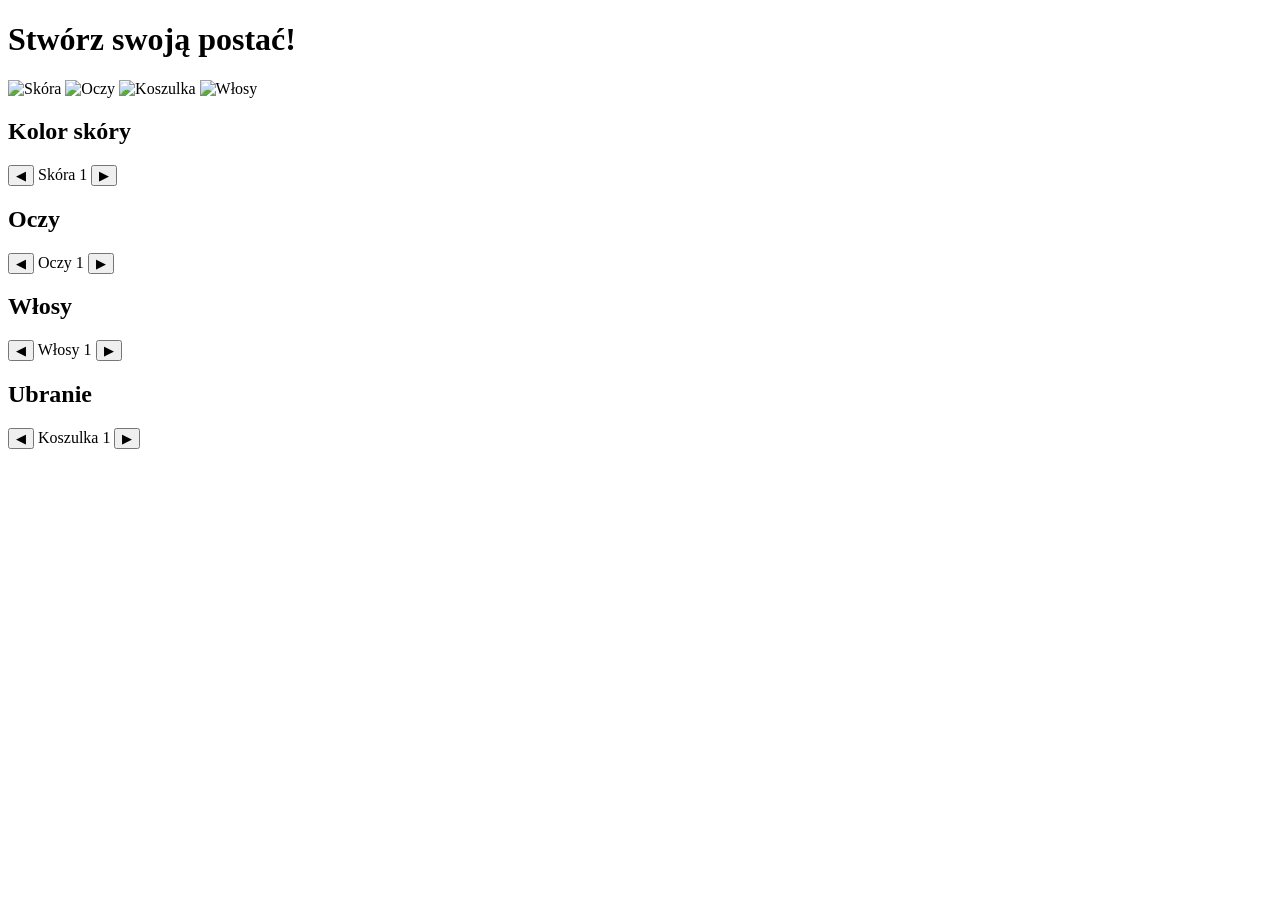
==== index.html @ 17590425 "Add initial character creator HTML structure" ====
<!DOCTYPE html>
<html lang="pl">
<head>
    <meta charset="UTF-8">
    <meta name="viewport" content="width=device-width, initial-scale=1.0">
    <title>Generator Postaci</title>
    <link rel="stylesheet" href="style.css">
</head>
<body>

    <h1>Stwórz swoją postać!</h1>

    <div class="character-creator">
        <!-- Kontener na postać, gdzie obrazki będą się nakładać -->
        <div class="character-preview">
            <img id="skin-layer" src="images/skin/skin_1.png" alt="Skóra">
            <img id="eyes-layer" src="images/eyes/eyes_1.png" alt="Oczy">
            <img id="shirt-layer" src="images/shirt/shirt_1.png" alt="Koszulka">
            <img id="hair-layer" src="images/hair/hair_1.png" alt="Włosy">
            <!-- Tutaj możesz dodać więcej warstw, np. blizny, piegi, okulary -->
        </div>

        <!-- Panel sterowania -->
        <div class="controls">
            <!-- Kategoria: Skóra -->
            <div class="control-category">
                <h2>Kolor skóry</h2>
                <button onclick="changePart('skin', -1)">◀</button>
                <span id="skin-name">Skóra 1</span>
                <button onclick="changePart('skin', 1)">▶</button>
            </div>

            <!-- Kategoria: Oczy -->
            <div class="control-category">
                <h2>Oczy</h2>
                <button onclick="changePart('eyes', -1)">◀</button>
                <span id="eyes-name">Oczy 1</span>
                <button onclick="changePart('eyes', 1)">▶</button>
            </div>

            <!-- Kategoria: Włosy -->
            <div class="control-category">
                <h2>Włosy</h2>
                <button onclick="changePart('hair', -1)">◀</button>
                <span id="hair-name">Włosy 1</span>
                <button onclick="changePart('hair', 1)">▶</button>
            </div>

            <!-- Kategoria: Ubranie -->
            <div class="control-category">
                <h2>Ubranie</h2>
                <button onclick="changePart('shirt', -1)">◀</button>
                <span id="shirt-name">Koszulka 1</span>
                <button onclick="changePart('shirt', 1)">▶</button>
            </div>
        </div>
    </div>

    <script src="script.js"></script>
</body>
</html>
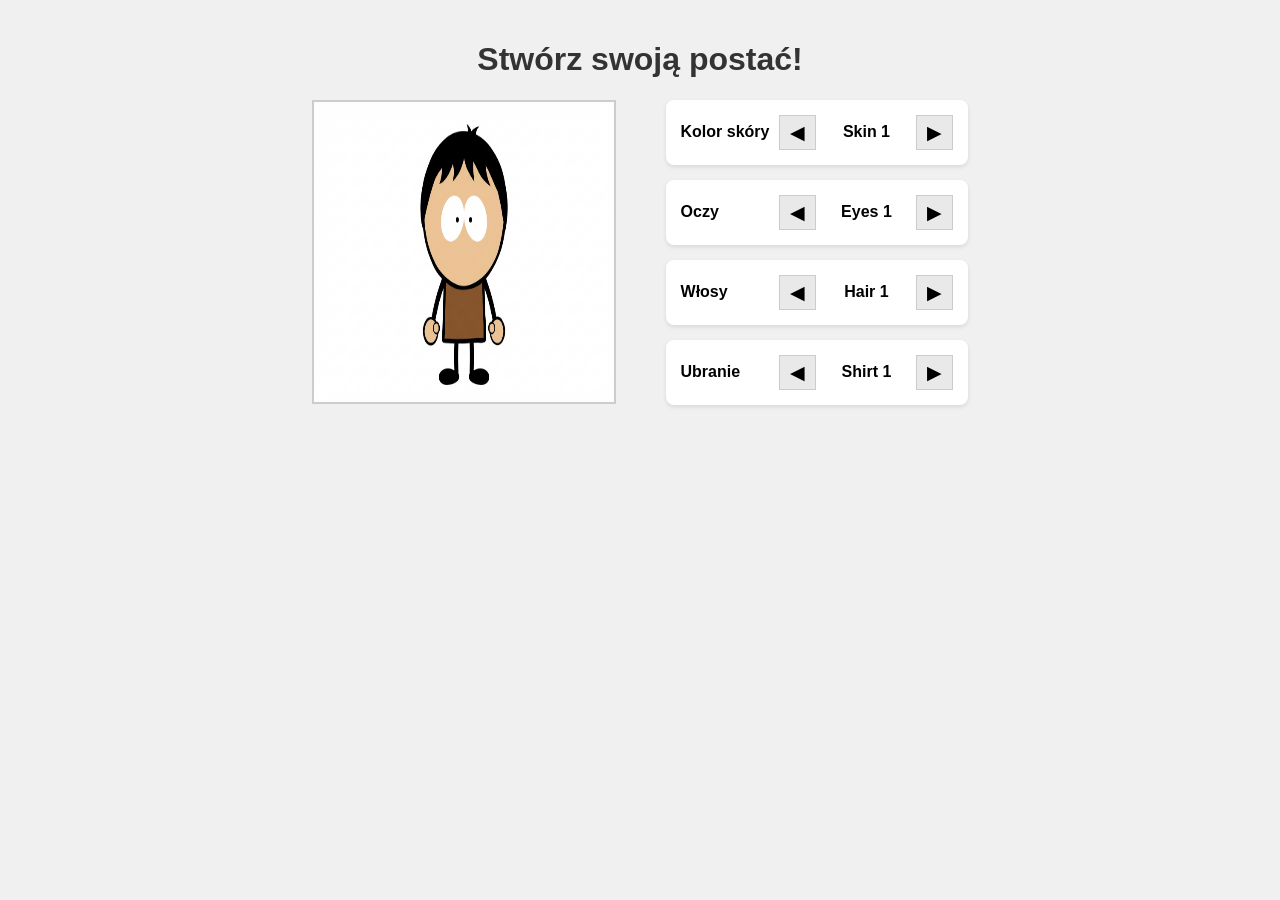
==== commit ac7bee93: "Update character preview images in index.html" ====
--- a/index.html
+++ b/index.html
@@ -12,13 +12,13 @@
 
     <div class="character-creator">
         <!-- Kontener na postać, gdzie obrazki będą się nakładać -->
-        <div class="character-preview">
-            <img id="skin-layer" src="images/skin/skin_1.png" alt="Skóra">
-            <img id="eyes-layer" src="images/eyes/eyes_1.png" alt="Oczy">
-            <img id="shirt-layer" src="images/shirt/shirt_1.png" alt="Koszulka">
-            <img id="hair-layer" src="images/hair/hair_1.png" alt="Włosy">
-            <!-- Tutaj możesz dodać więcej warstw, np. blizny, piegi, okulary -->
-        </div>
+      <!-- Kontener na postać, gdzie obrazki będą się nakładać -->
+<div class="character-preview">
+    <img id="skin-layer" src="images/skin1.png" alt="Skóra">
+    <img id="eyes-layer" src="images/eyes1.png" alt="Oczy">
+    <img id="shirt-layer" src="images/shirt1.png" alt="Koszulka">
+    <img id="hair-layer" src="images/hair1.png" alt="Włosy">
+</div>
 
         <!-- Panel sterowania -->
         <div class="controls">
--- a/style.css
+++ b/style.css
@@ -0,0 +1,83 @@
+body {
+    font-family: sans-serif;
+    background-color: #f0f0f0;
+    display: flex;
+    flex-direction: column;
+    align-items: center;
+    justify-content: center;
+    margin: 0;
+    padding: 20px;
+}
+
+h1 {
+    color: #333;
+}
+
+.character-creator {
+    display: flex;
+    gap: 50px;
+    align-items: flex-start;
+}
+
+/* KLUCZOWY ELEMENT: Kontener na postać */
+.character-preview {
+    width: 300px; /* Ustaw szerokość taką samą jak Twoje obrazki */
+    height: 300px; /* Ustaw wysokość taką samą jak Twoje obrazki */
+    position: relative; /* To pozwala na pozycjonowanie obrazków wewnątrz */
+    border: 2px solid #ccc;
+    background-color: #fff;
+}
+
+/* KLUCZOWY ELEMENT: Wszystkie warstwy postaci */
+.character-preview img {
+    position: absolute; /* Nakłada obrazki na siebie */
+    top: 0;
+    left: 0;
+    width: 100%;
+    height: 100%;
+    /* Kolejność nakładania się warstw (wyższa liczba = wyżej) */
+    /* Dostosuj to do swoich potrzeb! */
+}
+#skin-layer { z-index: 1; }
+#eyes-layer { z-index: 2; }
+#shirt-layer { z-index: 3; }
+#hair-layer { z-index: 4; }
+/* np. okulary miałyby z-index: 5; */
+
+
+.controls {
+    display: flex;
+    flex-direction: column;
+    gap: 15px;
+}
+
+.control-category {
+    background-color: #fff;
+    padding: 15px;
+    border-radius: 8px;
+    box-shadow: 0 2px 4px rgba(0,0,0,0.1);
+    display: flex;
+    align-items: center;
+    gap: 10px;
+    min-width: 250px;
+}
+
+.control-category h2 {
+    margin: 0;
+    font-size: 1em;
+    flex-grow: 1; /* Rozpycha nazwę, aby przyciski były na końcu */
+}
+
+.control-category button {
+    font-size: 1.2em;
+    padding: 5px 10px;
+    cursor: pointer;
+    border: 1px solid #ccc;
+    background-color: #e9e9e9;
+}
+
+.control-category span {
+    font-weight: bold;
+    min-width: 80px; /* Zapewnia stałą szerokość, by layout nie "skakał" */
+    text-align: center;
+}
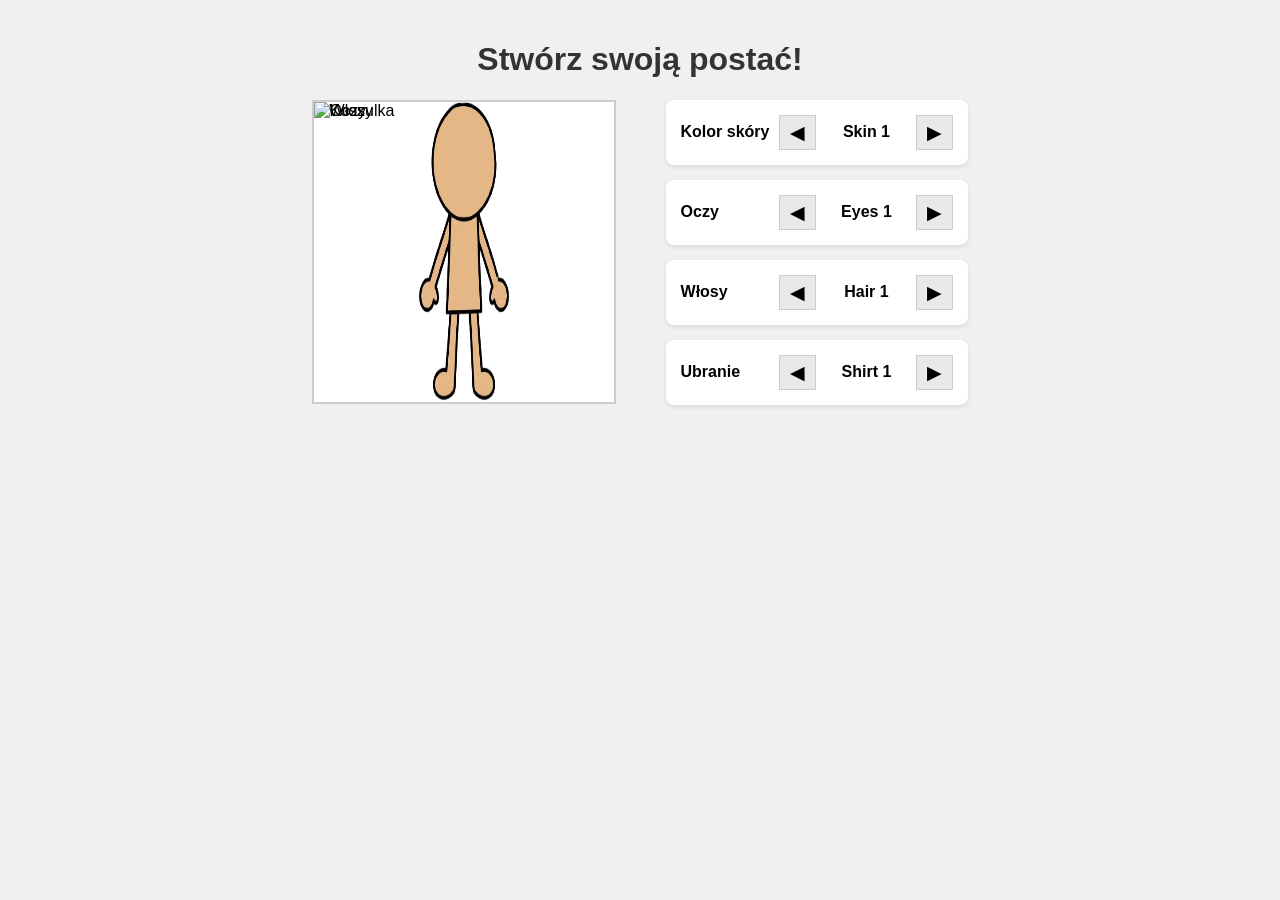
==== commit e50db259: "Update index.html" ====
--- a/index.html
+++ b/index.html
@@ -14,7 +14,7 @@
         <!-- Kontener na postać, gdzie obrazki będą się nakładać -->
       <!-- Kontener na postać, gdzie obrazki będą się nakładać -->
 <div class="character-preview">
-    <img id="skin-layer" src="images/skin1.png" alt="Skóra">
+    <img id="skin-layer" src="images/skin/skin1.png" alt="Skóra">
     <img id="eyes-layer" src="images/eyes1.png" alt="Oczy">
     <img id="shirt-layer" src="images/shirt1.png" alt="Koszulka">
     <img id="hair-layer" src="images/hair1.png" alt="Włosy">
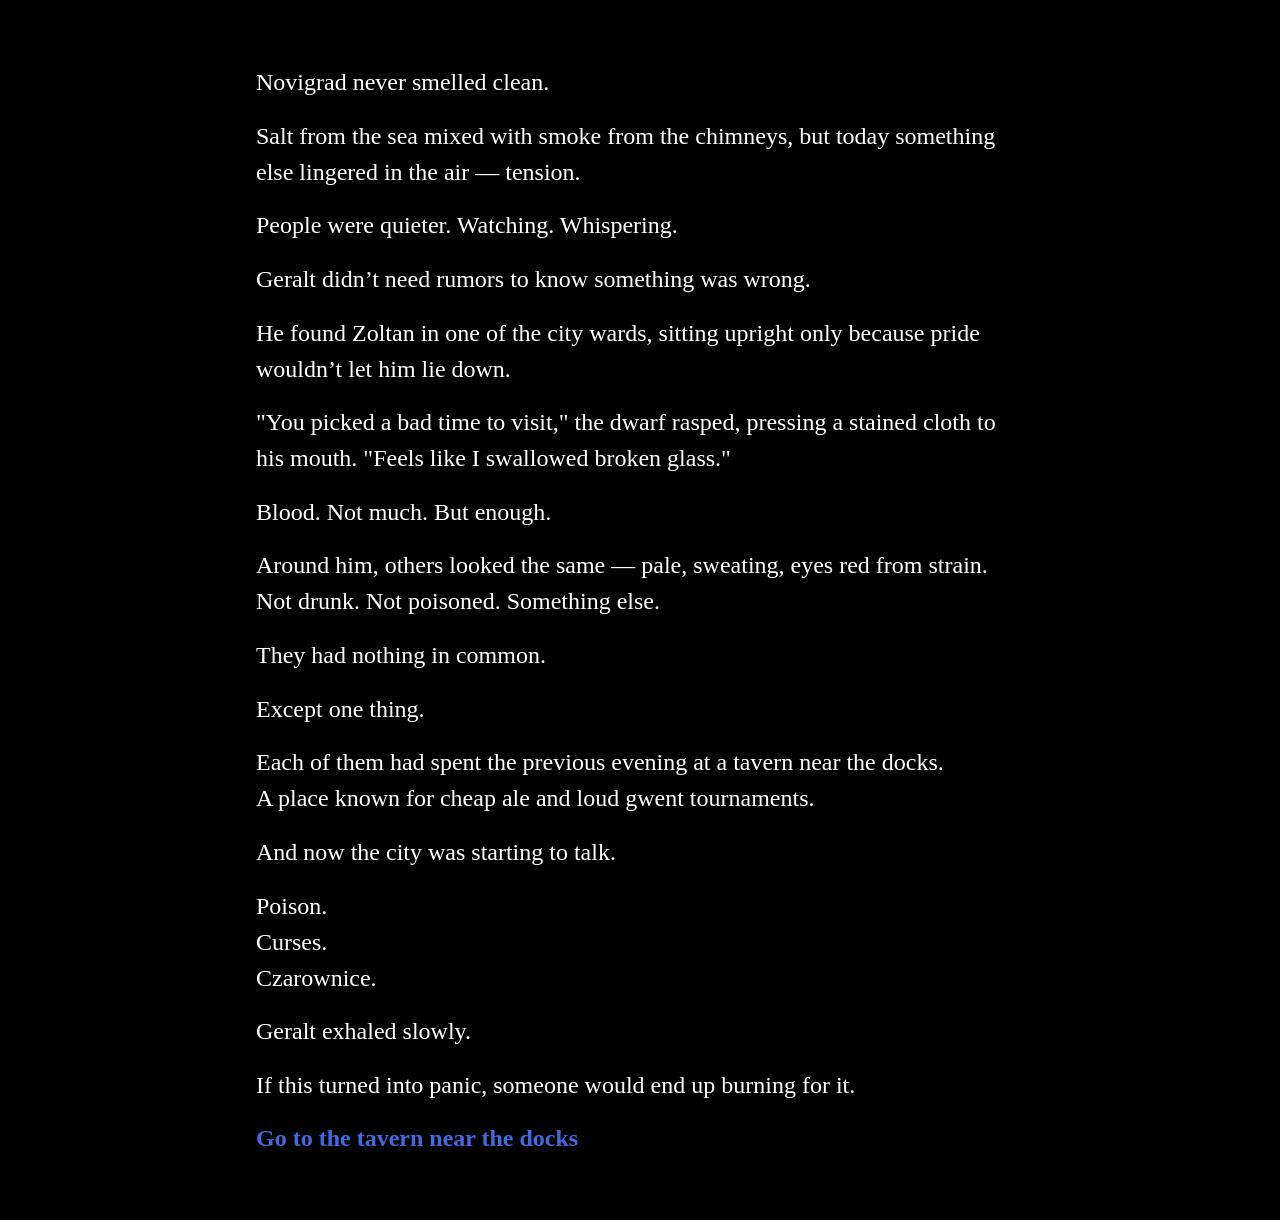
==== commit 250539cd: "Add files via upload" ====
--- a/index.html
+++ b/index.html
@@ -1,61 +1,524 @@
 <!DOCTYPE html>
-<html lang="pl">
+<html>
 <head>
-    <meta charset="UTF-8">
-    <meta name="viewport" content="width=device-width, initial-scale=1.0">
-    <title>Generator Postaci</title>
-    <link rel="stylesheet" href="style.css">
+<meta charset="utf-8">
+<meta content="width=device-width, initial-scale=1" name="viewport">
+<title>Untitled Story</title>
+<style title="Twine CSS">@keyframes appear{0%{opacity:0}to{opacity:1}}@keyframes fade-in-out{0%,to{opacity:0}50%{opacity:1}}@keyframes rumble{25%{top:-0.1em}75%{top:.1em}0%,to{top:0px}}@keyframes shudder{25%{left:.1em}75%{left:-0.1em}0%,to{left:0px}}@keyframes buoy{25%{top:.25em}75%{top:-0.25em}0%,to{top:0px}}@keyframes sway{25%{left:.25em}75%{left:-0.25em}0%,to{left:0px}}@keyframes pulse{0%{transform:scale(0, 0)}20%{transform:scale(1.2, 1.2)}40%{transform:scale(0.9, 0.9)}60%{transform:scale(1.05, 1.05)}80%{transform:scale(0.925, 0.925)}to{transform:scale(1, 1)}}@keyframes zoom-in{0%{transform:scale(0, 0)}to{transform:scale(1, 1)}}@keyframes shudder-in{0%,to{transform:translateX(0em)}5%,25%,45%{transform:translateX(-1em)}15%,35%,55%{transform:translateX(1em)}65%{transform:translateX(-0.6em)}75%{transform:translateX(0.6em)}85%{transform:translateX(-0.2em)}95%{transform:translateX(0.2em)}}@keyframes rumble-in{0%,to{transform:translateY(0em)}5%,25%,45%{transform:translateY(-1em)}15%,35%,55%{transform:translateY(1em)}65%{transform:translateY(-0.6em)}75%{transform:translateY(0.6em)}85%{transform:translateY(-0.2em)}95%{transform:translateY(0.2em)}}@keyframes fidget{0%,8.1%,82.1%,31.1%,38.1%,44.1%,40.1%,47.1%,74.1%,16.1%,27.1%,72.1%,24.1%,95.1%,6.1%,36.1%,20.1%,4.1%,91.1%,14.1%,87.1%,to{left:0px;top:0px}8%,82%,31%,38%,44%{left:-1px}40%,47%,74%,16%,27%{left:1px}72%,24%,95%,6%,36%{top:-1px}20%,4%,91%,14%,87%{top:1px}}@keyframes slide-right{0%{transform:translateX(-100vw)}}@keyframes slide-left{0%{transform:translateX(100vw)}}@keyframes slide-up{0%{transform:translateY(100vh)}}@keyframes slide-down{0%{transform:translateY(-100vh)}}@keyframes fade-right{0%{opacity:0;transform:translateX(-1em)}to{opacity:1}}@keyframes fade-left{0%{opacity:0;transform:translateX(1em)}to{opacity:1}}@keyframes fade-up{0%{opacity:0;transform:translateY(1em)}to{opacity:1}}@keyframes fade-down{0%{opacity:0;transform:translateY(-1em)}to{opacity:1}}@keyframes flicker{0%,29%,31%,63%,65%,77%,79%,86%,88%,91%,93%{opacity:0}30%{opacity:.2}64%{opacity:.4}78%{opacity:.6}87%{opacity:.8}92%,to{opacity:1}}@keyframes blur{0%{filter:blur(2rem);opacity:0}25%{opacity:1}to{filter:blur(0rem);opacity:1}}.dom-debug-mode tw-story,.dom-debug-mode tw-passage,.dom-debug-mode tw-sidebar,.dom-debug-mode tw-include,.dom-debug-mode tw-hook,.dom-debug-mode tw-expression,.dom-debug-mode tw-link,.dom-debug-mode tw-dialog,.dom-debug-mode tw-columns,.dom-debug-mode tw-column,.dom-debug-mode tw-align{outline:1px solid #f5a3da;min-height:32px;display:block !important}.dom-debug-mode tw-story::before,.dom-debug-mode tw-passage::before,.dom-debug-mode tw-sidebar::before,.dom-debug-mode tw-include::before,.dom-debug-mode tw-hook::before,.dom-debug-mode tw-expression::before,.dom-debug-mode tw-link::before,.dom-debug-mode tw-dialog::before,.dom-debug-mode tw-columns::before,.dom-debug-mode tw-column::before,.dom-debug-mode tw-align::before{position:absolute;top:0;left:0;height:16px;background-color:#f5a3da;color:#000;font-size:16px;font-weight:normal;font-style:normal;font-family:monospace;display:inline-block;line-height:100%;white-space:pre;z-index:999997}.dom-debug-mode tw-story:hover,.dom-debug-mode tw-passage:hover,.dom-debug-mode tw-sidebar:hover,.dom-debug-mode tw-include:hover,.dom-debug-mode tw-hook:hover,.dom-debug-mode tw-expression:hover,.dom-debug-mode tw-link:hover,.dom-debug-mode tw-dialog:hover,.dom-debug-mode tw-columns:hover,.dom-debug-mode tw-column:hover,.dom-debug-mode tw-align:hover{outline:1px solid #fc9}.dom-debug-mode tw-story:hover::before,.dom-debug-mode tw-passage:hover::before,.dom-debug-mode tw-sidebar:hover::before,.dom-debug-mode tw-include:hover::before,.dom-debug-mode tw-hook:hover::before,.dom-debug-mode tw-expression:hover::before,.dom-debug-mode tw-link:hover::before,.dom-debug-mode tw-dialog:hover::before,.dom-debug-mode tw-columns:hover::before,.dom-debug-mode tw-column:hover::before,.dom-debug-mode tw-align:hover::before{background-color:#fc9;transition:background-color 1s}.dom-debug-mode tw-passage,.dom-debug-mode tw-include,.dom-debug-mode tw-hook,.dom-debug-mode tw-expression,.dom-debug-mode tw-link,.dom-debug-mode tw-dialog,.dom-debug-mode tw-columns,.dom-debug-mode tw-column,.dom-debug-mode tw-align{padding:1em;margin:0}.dom-debug-mode tw-story::before{content:'<tw-story tags="' attr(tags) '">'}.dom-debug-mode tw-passage::before{top:-16px;content:'<tw-passage tags="' attr(tags) '">'}.dom-debug-mode tw-sidebar::before{top:-16px;content:"<tw-sidebar>"}.dom-debug-mode tw-hook::before{content:'<tw-hook name="' attr(name) '">'}.dom-debug-mode tw-expression::before{content:'<tw-expression name="' attr(name) '">'}.dom-debug-mode tw-link::before{content:'<tw-link name="' attr(name) '">'}.dom-debug-mode tw-dialog::before{content:"<tw-dialog>"}.dom-debug-mode tw-columns::before{content:"<tw-columns>"}.dom-debug-mode tw-column::before{content:"<tw-column>"}.dom-debug-mode tw-align::before{content:"<tw-align>"}.dom-debug-mode tw-include::before{content:'<tw-include type="' attr(type) '" name="' attr(name) '">'}tw-open-button[goto]{display:none}.debug-mode tw-open-button[replay],.debug-mode tw-open-button[goto]{display:inline}.debug-mode tw-expression{display:inline-block !important}.debug-mode tw-expression[type=variable]::after{font-size:.8rem;padding-left:.2rem;padding-right:.2rem;vertical-align:top;content:"$" attr(name)}.debug-mode tw-expression[type=tempVariable]::after{font-size:.8rem;padding-left:.2rem;padding-right:.2rem;vertical-align:top;content:"_" attr(name)}.debug-mode tw-expression[return=boolean]{background-color:rgba(179,179,179,.2)}.debug-mode tw-expression[return=array]{background-color:rgba(255,102,102,.2)}.debug-mode tw-expression[return=dataset]{background-color:rgba(255,128,0,.2)}.debug-mode tw-expression[return=number]{background-color:rgba(255,179,102,.2)}.debug-mode tw-expression[return=datamap]{background-color:rgba(255,255,102,.2)}.debug-mode tw-expression[return=changer]{background-color:rgba(179,255,102,.2)}.debug-mode tw-expression[return=lambda]{background-color:rgba(102,255,102,.2)}.debug-mode tw-expression[return=hookname]{background-color:rgba(102,255,204,.2)}.debug-mode tw-expression[return=string]{background-color:rgba(102,255,255,.2)}.debug-mode tw-expression[return=datatype]{background-color:rgba(102,153,255,.2)}.debug-mode tw-expression[return=gradient],.debug-mode tw-expression[return=colour]{background-color:rgba(204,102,255,.2)}.debug-mode tw-expression[return=instant],.debug-mode tw-expression[return=macro]{background-color:rgba(240,117,199,.2)}.debug-mode tw-expression[return=command]{background-color:rgba(153,153,255,.2)}.debug-mode tw-expression.false{background-color:rgba(255,0,0,.2) !important}.debug-mode tw-expression[type=macro]::before{content:"(" attr(name) ":)";padding:0 .5rem;font-size:1rem;vertical-align:middle;line-height:normal;background-color:inherit;border:1px solid rgba(255,255,255,.5)}.debug-mode tw-expression[title]:not([title=""]){cursor:help}.debug-mode tw-hook{background-color:rgba(0,85,255,.1) !important}.debug-mode tw-hook::before{font-size:.8rem;padding-left:.2rem;padding-right:.2rem;vertical-align:top;content:"["}.debug-mode tw-hook::after{font-size:.8rem;padding-left:.2rem;padding-right:.2rem;vertical-align:top;content:"]"}.debug-mode tw-hook[name]::after{font-size:.8rem;padding-left:.2rem;padding-right:.2rem;vertical-align:top;content:"]<" attr(name) "|"}.debug-mode tw-pseudo-hook{background-color:rgba(255,170,0,.1) !important}.debug-mode tw-collapsed::before{font-size:.8rem;padding-left:.2rem;padding-right:.2rem;vertical-align:top;content:"{"}.debug-mode tw-collapsed::after{font-size:.8rem;padding-left:.2rem;padding-right:.2rem;vertical-align:top;content:"}"}.debug-mode tw-verbatim::before,.debug-mode tw-verbatim::after{font-size:.8rem;padding-left:.2rem;padding-right:.2rem;vertical-align:top;content:"`"}.debug-mode tw-align[style*="text-align: center"]{background:linear-gradient(to right, hsla(14, 100%, 87%, 0) 0%, hsla(14, 100%, 87%, 0.25) 50%, hsla(14, 100%, 87%, 0) 100%)}.debug-mode tw-align[style*="text-align: left"]{background:linear-gradient(to right, hsla(14, 100%, 87%, 0.25) 0%, hsla(14, 100%, 87%, 0) 100%)}.debug-mode tw-align[style*="text-align: right"]{background:linear-gradient(to right, hsla(14, 100%, 87%, 0) 0%, hsla(14, 100%, 87%, 0.25) 100%)}.debug-mode tw-column{background-color:rgba(189,228,255,.2)}.debug-mode tw-enchantment{animation:enchantment .5s infinite;border:1px solid}.debug-mode tw-link::after,.debug-mode tw-broken-link::after{font-size:.8rem;padding-left:.2rem;padding-right:.2rem;vertical-align:top;content:attr(passage-name)}.debug-mode tw-include{background-color:rgba(204,128,51,.1)}.debug-mode tw-include::before{font-size:.8rem;padding-left:.2rem;padding-right:.2rem;vertical-align:top;content:attr(type) ' "' attr(name) '"'}.debug-dialogs tw-backdrop:not(.eval-replay):not(.harlowe-crash){pointer-events:none;opacity:.1}tw-eval-replay tw-eval-code,tw-eval-replay tw-eval-explanation{max-height:20vh;overflow:auto;margin:10px auto}tw-eval-replay tw-eval-code{display:block;font-family:monospace;padding-bottom:1ex;border-bottom:2px solid gray}tw-eval-replay tw-eval-explanation{display:block;text-align:center}tw-eval-replay tw-eval-explanation>code{white-space:pre-wrap}tw-eval-replay tw-eval-explanation>code.from-block{width:40%;display:inline-block;text-align:left;max-height:4em;overflow-wrap:anywhere;overflow-y:scroll}tw-eval-replay tw-eval-explanation>code.from-block~.to-desc{width:calc(40% - 2em);margin-left:2em;display:inline-block}tw-eval-replay tw-eval-explanation>code.from-block+span::after{content:"..."}tw-eval-replay tw-eval-explanation>code.from-inline{text-align:right}tw-eval-replay tw-eval-explanation>:nth-child(2){white-space:pre}tw-eval-replay tw-eval-explanation>.to-desc{text-align:left}tw-eval-replay tw-eval-explanation>table{width:100%;margin-top:1em}tw-eval-replay tw-eval-explanation>table td{white-space:pre-wrap !important;word-wrap:anywhere}tw-eval-replay tw-eval-reason{text-align:center;font-size:80%;font-style:italic;display:block}tw-eval-replay tw-eval-it{text-align:center;font-size:80%;display:block}tw-eval-replay tw-dialog-links{display:-ms-flexbox;display:flex;-ms-flex-pack:distribute;justify-content:space-around}@keyframes enchantment{0%,to{border-color:#ffb366}50%{border-color:#6fc}}tw-debugger{position:fixed;box-sizing:border-box;bottom:0;right:0;z-index:999999;min-width:14em;min-height:1em;padding:0em .5em .5em 1em;font-size:1.25em;font-family:sans-serif;color:#262626;background-color:#fff;border-left:solid #262626 2px;border-top:solid #262626 2px;border-top-left-radius:.5em;opacity:1}tw-debugger.fade-panel:not(:hover){opacity:.33}tw-debugger.theme-dark{color:#d9d9d9;background-color:#000}tw-debugger.theme-dark{border-color:#d9d9d9 rgba(0,0,0,0) rgba(0,0,0,0) #d9d9d9}tw-debugger select{margin-right:1em;width:12em}tw-debugger button,tw-debugger tw-link{border-radius:3px;border:solid #999 1px;margin:auto 4px;color:#262626;background-color:#fff;cursor:pointer}tw-debugger button.enabled,tw-debugger tw-link.enabled{color:#000;background-color:#d9d9d9;box-shadow:inset #999 3px 5px .5em}tw-debugger.theme-dark button,tw-debugger.theme-dark tw-link{color:#d9d9d9;background-color:#000;border-color:#666}tw-debugger.theme-dark button.enabled,tw-debugger.theme-dark tw-link.enabled{color:#e6e6e6;background-color:#424242;box-shadow:inset #666 3px 5px .5em}tw-debugger button{font-size:1em;overflow-x:hidden;text-overflow:ellipsis;white-space:pre}tw-debugger tw-link{font-size:1.25em;border-radius:16px;border-style:solid;border-width:2px;text-align:center;padding:0px 8px;display:block}tw-debugger tw-link:hover{border-color:#262626;color:#262626}tw-debugger.theme-dark tw-link:hover{border-color:#d9d9d9;color:#d9d9d9}tw-debugger tw-dialog{background-color:#fff;color:#000;font-size:1.25em}tw-debugger.theme-dark tw-dialog{background-color:#000;color:#e6e6e6}tw-debugger .panel{display:-ms-flexbox;display:flex;-ms-flex-direction:column;flex-direction:column;position:absolute;bottom:100%;left:-2px;right:0;padding:1em;overflow-y:scroll;overflow-x:hidden;border:inherit;box-sizing:content-box;background-color:#fff;border-bottom:solid #999 2px;border-top-left-radius:.5em;border-bottom-left-radius:.5em;font-size:.8em}tw-debugger .panel:empty,tw-debugger .panel[hidden]{display:none}tw-debugger.theme-dark .panel{background-color:#000;border-bottom-color:#666}tw-debugger .panel-source .panel-row-buttons{width:2rem}tw-debugger .panel-source .source-tags{width:20%;font-style:italic}tw-debugger .panel-row-source td{font-family:monospace;font-size:1rem;white-space:pre-wrap;overflow-wrap:anywhere;max-height:8rem;padding:1rem}tw-debugger .panel-rows{width:100%;overflow-x:scroll}tw-debugger .panel-rows>*{display:table-row}tw-debugger .panel-rows>div:nth-of-type(2n){background-color:#e6e6e6}tw-debugger .panel-tools .panel-rows>*,tw-debugger .panel-options .panel-rows>*{margin-top:.4rem;display:block}tw-debugger.theme-dark .panel-rows>div:nth-of-type(2n){background-color:#212121}tw-debugger .panel-row-buttons{text-align:right}tw-debugger .panel-variables .panel-rows:empty::before{content:"~ No variables ~";font-style:italic;color:#575757;text-align:center}tw-debugger .panel-enchantments .panel-rows:empty::before{content:"~ No enchantments ~";font-style:italic;color:#575757;text-align:center}tw-debugger .panel-errors .panel-rows:empty::before{content:"~ No errors... for now. ~";font-style:italic;color:#575757;text-align:center}tw-debugger .panel-errors .panel-rows:empty+.panel-errors-bottom{display:none}tw-debugger.theme-dark .panel-variables .panel-rows:empty::before,tw-debugger.theme-dark .panel-enchantments .panel-rows:empty::before,tw-debugger.theme-dark .panel-errors .panel-rows:empty::before{color:#a8a8a8}tw-debugger .panel-rows:empty+.panel-variables-bottom{display:none}tw-debugger th[data-col]{text-decoration:underline;cursor:pointer}tw-debugger th[data-col][data-order=asc]::after{content:"↓"}tw-debugger th[data-col][data-order=desc]::after{content:"↑"}tw-debugger .panel-storylets:not(.panel-exclusive) .storylet-exclusive,tw-debugger .panel-storylets:not(.panel-urgent) .storylet-urgent{display:none}tw-debugger .storylet-exclusive,tw-debugger .storylet-urgent,tw-debugger .storylet-open{text-align:center}tw-debugger .panel-variables-bottom{padding-top:5px}tw-debugger .enchantment-row{min-height:1.5em}tw-debugger .variable-path{opacity:.4}tw-debugger .temporary-variable-scope,tw-debugger .enchantment-local{font-family:sans-serif;font-weight:normal;opacity:.8;font-size:.75em}tw-debugger .temporary-variable-scope:not(:empty)::before,tw-debugger .enchantment-local:not(:empty)::before{content:" in "}tw-debugger .variable-name,tw-debugger .enchantment-name{font-family:monospace;font-weight:bold}tw-debugger .variable-type{color:#575757;font-weight:normal;text-overflow:ellipsis;overflow:hidden;max-width:10em}tw-debugger.theme-dark .variable-type{color:#a8a8a8}tw-debugger .error-row{display:table-row;background-color:rgba(230,101,204,.3)}tw-debugger .error-row:nth-of-type(2n){background-color:rgba(237,145,219,.3)}tw-debugger .error-row>*{display:table-cell;padding:.25em .5em}tw-debugger .error-row .error-message[title]:not([title=""]){cursor:help}tw-debugger .error-row .error-passage{color:#575757}tw-debugger.theme-dark .error-row .error-passage{color:#a8a8a8}tw-debugger .storylet-row{background-color:rgba(193,240,225,.3)}tw-debugger .storylet-row:nth-child(2n){background-color:rgba(152,231,204,.3)}tw-debugger .storylet-row.storylet-closed{font-style:italic;background-color:#fff}tw-debugger .storylet-row.storylet-closed:nth-child(2n){background-color:#e6e6e6}tw-debugger .storylet-row.storylet-closed>:not(.storylet-lambda){opacity:.6}.storylet-error tw-debugger .storylet-row{background-color:rgba(230,101,204,.3)}.storylet-error tw-debugger .storylet-row:nth-child(2n){background-color:rgba(237,145,219,.3)}tw-debugger .storylet-row .storylet-name,tw-debugger .storylet-row .storylet-value{display:inline-block;width:50%}tw-debugger .storylet-row .storylet-lambda{font-family:monospace;font-size:1rem;white-space:pre-wrap;overflow-wrap:anywhere}tw-debugger.theme-dark .storylet-row.storylet-closed{background-color:#000}tw-debugger.theme-dark .storylet-row.storylet-closed:nth-child(2n){background-color:#212121}tw-debugger .tabs{padding-bottom:.5em}tw-debugger .tab{border-radius:0px 0px .5em .5em;border-top:none;top:-2px}tw-debugger .resizer-h{position:absolute;height:14em;border-left:2px solid #999;border-right:2px solid #999;top:10px;left:4px;width:8px;cursor:ew-resize}tw-debugger.theme-dark .resizer-h{border-color:rgba(0,0,0,0) #666}tw-debugger .resizer-v{position:absolute;height:8px;border-top:2px solid #999;border-bottom:2px solid #999;margin-bottom:4px;top:4px;left:10px;width:95%;cursor:ns-resize;box-sizing:border-box}tw-debugger.theme-dark .resizer-v{border-color:#666 rgba(0,0,0,0)}tw-debugger mark{color:inherit;background-color:rgba(101,230,230,.3) !important}tw-dialog{z-index:999997;border:#fff solid 2px;padding:2em;color:#fff;background-color:#000;display:block}@media(min-width: 576px){tw-dialog{max-width:50vw}}tw-dialog input[type=text]{font-size:inherit;width:100%;border:solid #fff !important}tw-dialog-links{text-align:right;display:-ms-flexbox;display:flex;-ms-flex-pack:end;justify-content:flex-end}tw-backdrop{z-index:999996;position:fixed;top:0;left:0;right:0;bottom:0;background-color:rgba(0,0,0,.8);display:-ms-flexbox;display:flex;-ms-flex-align:center;align-items:center;-ms-flex-pack:center;justify-content:center}tw-backdrop~tw-backdrop{display:none}tw-link,.enchantment-link{cursor:pointer;color:#4169e1;font-weight:bold;text-decoration:none;transition:color .2s ease-in-out}tw-passage [style^=color] tw-link:not(:hover),tw-passage [style*=" color"] tw-link:not(:hover),tw-passage [style^=color][hover=true] tw-link:hover,tw-passage [style*=" color"][hover=true] tw-link:hover,tw-passage [style^=color] .enchantment-link:not(:hover),tw-passage [style*=" color"] .enchantment-link:not(:hover),tw-passage [style^=color][hover=true] .enchantment-link:hover,tw-passage [style*=" color"][hover=true] .enchantment-link:hover{color:inherit}tw-link:hover,.enchantment-link:hover{color:#00bfff}tw-link:active,.enchantment-link:active{color:#dd4b39}.visited{color:#6941e1}tw-passage [style^=color] .visited:not(:hover),tw-passage [style*=" color"] .visited:not(:hover),tw-passage [style^=color][hover=true] .visited:hover,tw-passage [style*=" color"][hover=true] .visited:hover{color:inherit}.visited:hover{color:#e3e}tw-broken-link{color:#933;border-bottom:2px solid #933;cursor:not-allowed}tw-passage [style^=color] tw-broken-link:not(:hover),tw-passage [style*=" color"] tw-broken-link:not(:hover),tw-passage [style^=color][hover=true] tw-broken-link:hover,tw-passage [style*=" color"][hover=true] tw-broken-link:hover{color:inherit}tw-link.enchantment-mouseover,.link.enchantment-mouseover,tw-expression.enchantment-mouseover>tw-link{color:inherit;font-weight:inherit;transition:none;cursor:inherit;border-bottom:2px dashed #999}tw-link.enchantment-mouseover:hover,tw-link.enchantment-mouseover:active,.link.enchantment-mouseover:hover,.link.enchantment-mouseover:active,tw-expression.enchantment-mouseover>tw-link:hover,tw-expression.enchantment-mouseover>tw-link:active{color:inherit}tw-link.enchantment-mouseover.enchantment-button,.link.enchantment-mouseover.enchantment-button,tw-expression.enchantment-mouseover>tw-link.enchantment-button{border-style:dashed}tw-link.enchantment-mouseout,.link.enchantment-mouseout,tw-expression.enchantment-mouseout>tw-link{color:inherit;font-weight:inherit;transition:none;cursor:inherit;border:rgba(64,149,191,.6) 1px solid;border-radius:.2em}tw-link.enchantment-mouseout:hover,tw-link.enchantment-mouseout:active,.link.enchantment-mouseout:hover,.link.enchantment-mouseout:active,tw-expression.enchantment-mouseout>tw-link:hover,tw-expression.enchantment-mouseout>tw-link:active{color:inherit}tw-link.enchantment-mouseout:hover,.link.enchantment-mouseout:hover,tw-expression.enchantment-mouseout>tw-link:hover{background-color:rgba(175,197,207,.75);border:rgba(0,0,0,0) 1px solid}tw-link.enchantment-dblclick,.link.enchantment-dblclick,tw-expression.enchantment-dblclick>tw-link{color:inherit;font-weight:inherit;transition:none;cursor:inherit;cursor:pointer;border:2px solid #999;border-radius:0}tw-link.enchantment-dblclick:hover,tw-link.enchantment-dblclick:active,.link.enchantment-dblclick:hover,.link.enchantment-dblclick:active,tw-expression.enchantment-dblclick>tw-link:hover,tw-expression.enchantment-dblclick>tw-link:active{color:inherit}tw-link.enchantment-dblclick:active,.link.enchantment-dblclick:active,tw-expression.enchantment-dblclick>tw-link:active{background-color:#999}tw-link.enchantment-button,.link.enchantment-button,.enchantment-button:not(.link) tw-link,.enchantment-button:not(.link) .link{border-radius:16px;border-style:solid;border-width:2px;text-align:center;padding:0px 8px;display:block}.enchantment-button{display:block}.enchantment-clickblock{cursor:pointer;width:100%;height:100%;display:block}.enchantment-clickblock>:not(tw-enchantment)::after{content:"";width:100%;height:100%;top:0;left:0;display:block;box-sizing:border-box;position:absolute;pointer-events:none;color:rgba(65,105,225,.5);transition:color .2s ease-in-out}.enchantment-clickblock>:not(tw-enchantment):hover::after{color:rgba(0,191,255,.5)}.enchantment-clickblock>:not(tw-enchantment):active::after{color:rgba(222,78,59,.5)}.enchantment-clickblock>:not(tw-enchantment)::after{box-shadow:inset 0 0 0 .5vmax}.enchantment-clickblock>tw-passage::after,.enchantment-clickblock>tw-sidebar::after{box-shadow:0 0 0 .5vmax}.enchantment-mouseoverblock>:not(tw-enchantment)::after{content:"";width:100%;height:100%;top:0;left:0;display:block;box-sizing:border-box;position:absolute;pointer-events:none;border:2px dashed #999}.enchantment-mouseoutblock>:not(tw-enchantment)::after{content:"";width:100%;height:100%;top:0;left:0;display:block;box-sizing:border-box;position:absolute;pointer-events:none;border:rgba(64,149,191,.6) 2px solid}.enchantment-mouseoutblock:hover>:not(tw-enchantment)::after{content:"";width:100%;height:100%;top:0;left:0;display:block;box-sizing:border-box;position:absolute;pointer-events:none;background-color:rgba(175,197,207,.75);border:rgba(0,0,0,0) 2px solid;border-radius:.2em}.enchantment-dblclickblock>:not(tw-enchantment)::after{content:"";width:100%;height:100%;top:0;left:0;display:block;box-sizing:border-box;position:absolute;pointer-events:none;cursor:pointer;border:2px solid #999}tw-dialog-links{padding-top:1.5em}tw-dialog-links tw-link{border-radius:16px;border-style:solid;border-width:2px;text-align:center;padding:0px 8px;display:block;display:inline-block}html{margin:0;height:100%;overflow-x:hidden}*,:before,:after{position:relative;box-sizing:inherit}body{margin:0;height:100%}tw-storydata{display:none}tw-story{display:-ms-flexbox;display:flex;-ms-flex-direction:column;flex-direction:column;font:100% Georgia,serif;box-sizing:border-box;width:100%;min-height:100%;font-size:1.5em;line-height:1.5em;padding:5% 5%;overflow:hidden;background-color:#000;color:#fff}tw-story [style*=content-box] *{box-sizing:border-box}@media(min-width: 576px){tw-story{padding:5% 20%}}tw-story tw-consecutive-br{display:block;height:1.6ex;visibility:hidden}tw-story select{background-color:rgba(0,0,0,0);font:inherit;border-style:solid;padding:2px}tw-story select:not([disabled]){color:inherit}tw-story textarea{resize:none;background-color:rgba(0,0,0,0);font:inherit;color:inherit;border-style:none;padding:2px}tw-story input[type=text]{background-color:rgba(0,0,0,0);font:inherit;color:inherit;border-style:none}tw-story input[type=checkbox]{transform:scale(1.5);margin:0 .5em .5em .5em;vertical-align:middle}tw-story tw-noscript{animation:appear .8s}tw-passage{display:block}tw-sidebar{text-align:center;display:-ms-flexbox;display:flex;-ms-flex-pack:justify;justify-content:space-between}@media(min-width: 576px){tw-sidebar{left:-5em;width:3em;position:absolute;-ms-flex-direction:column;flex-direction:column}tw-enchantment[style*=width]>tw-sidebar{width:inherit}}tw-icon{display:inline-block;margin:.5em 0;font-size:66px;font-family:"Verdana",sans-serif}tw-icon[alt]{opacity:.2;cursor:pointer}tw-icon[alt]:hover{opacity:.4}tw-icon[data-label]::after{font-weight:bold;content:attr(data-label);font-size:20px;bottom:-20px;left:-50%;white-space:nowrap}tw-meter{display:block}tw-hook:empty,tw-expression:empty{display:none}tw-error{display:inline-block;border-radius:.2em;padding:.2em;font-size:1rem;cursor:help;white-space:pre-wrap}tw-error.error{background-color:rgba(223,58,190,.6);color:#fff}tw-error.warning{background-color:rgba(223,140,58,.6);color:#fff;display:none}.debug-mode tw-error.warning{display:inline}tw-error-explanation{display:block;font-size:.8rem;line-height:1rem}tw-open-button,tw-folddown{cursor:pointer;line-height:0em;border-radius:4px;border:1px solid rgba(255,255,255,.5);font-size:.8rem;margin:0 .2rem;padding:3px;white-space:pre}tw-folddown::after{content:"▶"}tw-folddown.open::after{content:"▼"}tw-open-button[replay]{display:none}tw-error tw-open-button,tw-eval-replay tw-open-button{display:inline !important}tw-open-button::after{content:attr(label)}tw-notifier{border-radius:.2em;padding:.2em;font-size:1rem;background-color:rgba(223,182,58,.4);display:none}.debug-mode tw-notifier{display:inline}tw-notifier::before{content:attr(message)}tw-colour{border:1px solid #000;display:inline-block;width:1em;height:1em}tw-enchantment:empty{display:none}h1{font-size:3em}h2{font-size:2.25em}h3{font-size:1.75em}h1,h2,h3,h4,h5,h6{line-height:1em;margin:.3em 0 .6em 0}pre{font-size:1rem;line-height:initial}small{font-size:70%}big{font-size:120%}mark{color:rgba(0,0,0,.6);background-color:#ff9}ins{color:rgba(0,0,0,.6);background-color:rgba(255,242,204,.5);border-radius:.5em;box-shadow:0em 0em .2em #ffe699;text-decoration:none}center{text-align:center;margin:0 auto;width:60%}blink{text-decoration:none;animation:fade-in-out 1s steps(1, end) infinite alternate}tw-align{display:block}tw-columns{display:-ms-flexbox;display:flex;-ms-flex-direction:row;flex-direction:row;-ms-flex-pack:justify;justify-content:space-between}.transition-in{animation:appear 0ms step-start}.transition-out{animation:appear 0ms step-end}[data-t8n^=dissolve].transition-in,[data-t8n=fade].transition-in{animation:appear .8s}[data-t8n^=dissolve].transition-out,[data-t8n=fade].transition-out{animation:appear .8s reverse}[data-t8n^=shudder].transition-in{display:inline-block !important;animation:shudder-in .8s}[data-t8n^=shudder].transition-out{display:inline-block !important;animation:shudder-in .8s reverse}[data-t8n^=rumble].transition-in{display:inline-block !important;animation:rumble-in .8s}[data-t8n^=rumble].transition-out{display:inline-block !important;animation:rumble-in .8s reverse}[data-t8n^=pulse].transition-in{animation:pulse .8s;display:inline-block !important}[data-t8n^=pulse].transition-out{animation:pulse .8s reverse;display:inline-block !important}[data-t8n^=zoom].transition-in{animation:zoom-in .8s;display:inline-block !important}[data-t8n^=zoom].transition-out{animation:zoom-in .8s reverse;display:inline-block !important}[data-t8n^=blur].transition-in{animation:blur .8s;display:inline-block !important}[data-t8n^=blur].transition-out{animation:blur .8s reverse;display:inline-block !important}[data-t8n^=slideleft].transition-in{animation:slide-left .8s;display:inline-block !important}[data-t8n^=slideleft].transition-out{animation:slide-right .8s reverse;display:inline-block !important}[data-t8n^=slideright].transition-in{animation:slide-right .8s;display:inline-block !important}[data-t8n^=slideright].transition-out{animation:slide-left .8s reverse;display:inline-block !important}[data-t8n^=slideup].transition-in{animation:slide-up .8s;display:inline-block !important}[data-t8n^=slideup].transition-out{animation:slide-down .8s reverse;display:inline-block !important}[data-t8n^=slidedown].transition-in{animation:slide-down .8s;display:inline-block !important}[data-t8n^=slidedown].transition-out{animation:slide-up .8s reverse;display:inline-block !important}[data-t8n^=fadeleft].transition-in{animation:fade-left .8s;display:inline-block !important}[data-t8n^=fadeleft].transition-out{animation:fade-right .8s reverse;display:inline-block !important}[data-t8n^=faderight].transition-in{animation:fade-right .8s;display:inline-block !important}[data-t8n^=faderight].transition-out{animation:fade-left .8s reverse;display:inline-block !important}[data-t8n^=fadeup].transition-in{animation:fade-up .8s;display:inline-block !important}[data-t8n^=fadeup].transition-out{animation:fade-down .8s reverse;display:inline-block !important}[data-t8n^=fadedown].transition-in{animation:fade-down .8s;display:inline-block !important}[data-t8n^=fadedown].transition-out{animation:fade-up .8s reverse;display:inline-block !important}[data-t8n^=flicker].transition-in{animation:flicker .8s}[data-t8n^=flicker].transition-out{animation:flicker .8s reverse}
+</style>
 </head>
 <body>
-
-    <h1>Stwórz swoją postać!</h1>
-
-    <div class="character-creator">
-        <!-- Kontener na postać, gdzie obrazki będą się nakładać -->
-      <!-- Kontener na postać, gdzie obrazki będą się nakładać -->
-<div class="character-preview">
-    <img id="skin-layer" src="images/skin/skin1.png" alt="Skóra">
-    <img id="eyes-layer" src="images/eyes1.png" alt="Oczy">
-    <img id="shirt-layer" src="images/shirt1.png" alt="Koszulka">
-    <img id="hair-layer" src="images/hair1.png" alt="Włosy">
-</div>
-
-        <!-- Panel sterowania -->
-        <div class="controls">
-            <!-- Kategoria: Skóra -->
-            <div class="control-category">
-                <h2>Kolor skóry</h2>
-                <button onclick="changePart('skin', -1)">◀</button>
-                <span id="skin-name">Skóra 1</span>
-                <button onclick="changePart('skin', 1)">▶</button>
-            </div>
-
-            <!-- Kategoria: Oczy -->
-            <div class="control-category">
-                <h2>Oczy</h2>
-                <button onclick="changePart('eyes', -1)">◀</button>
-                <span id="eyes-name">Oczy 1</span>
-                <button onclick="changePart('eyes', 1)">▶</button>
-            </div>
-
-            <!-- Kategoria: Włosy -->
-            <div class="control-category">
-                <h2>Włosy</h2>
-                <button onclick="changePart('hair', -1)">◀</button>
-                <span id="hair-name">Włosy 1</span>
-                <button onclick="changePart('hair', 1)">▶</button>
-            </div>
-
-            <!-- Kategoria: Ubranie -->
-            <div class="control-category">
-                <h2>Ubranie</h2>
-                <button onclick="changePart('shirt', -1)">◀</button>
-                <span id="shirt-name">Koszulka 1</span>
-                <button onclick="changePart('shirt', 1)">▶</button>
-            </div>
-        </div>
-    </div>
-
-    <script src="script.js"></script>
+<tw-story><noscript><tw-noscript>JavaScript needs to be enabled to play Untitled Story.</tw-noscript></noscript></tw-story>
+<tw-storydata name="Untitled Story" startnode="1" creator="Twine" creator-version="2.12.0" format="Harlowe" format-version="3.3.9" ifid="F4D4D9AF-EC0F-47FD-93F3-83CB3F952A88" options="" tags="" zoom="1" hidden><style role="stylesheet" id="twine-user-stylesheet" type="text/twine-css"></style><script role="script" id="twine-user-script" type="text/twine-javascript"></script><tw-passagedata pid="1" name="Untitled Passage" tags="" position="575,175" size="100,100">Novigrad never smelled clean.
+
+Salt from the sea mixed with smoke from the chimneys, but today something else lingered in the air — tension.
+
+People were quieter. Watching. Whispering.
+
+Geralt didn’t need rumors to know something was wrong.
+
+He found Zoltan in one of the city wards, sitting upright only because pride wouldn’t let him lie down.
+
+&quot;You picked a bad time to visit,&quot; the dwarf rasped, pressing a stained cloth to his mouth. &quot;Feels like I swallowed broken glass.&quot;
+
+Blood. Not much. But enough.
+
+Around him, others looked the same — pale, sweating, eyes red from strain. Not drunk. Not poisoned. Something else.
+
+They had nothing in common.
+
+Except one thing.
+
+Each of them had spent the previous evening at a tavern near the docks.
+A place known for cheap ale and loud gwent tournaments.
+
+And now the city was starting to talk.
+
+Poison.
+Curses.
+Czarownice.
+
+Geralt exhaled slowly.
+
+If this turned into panic, someone would end up burning for it.
+
+[[Go to the tavern near the docks]]</tw-passagedata><tw-passagedata pid="2" name="Go to the tavern near the docks" tags="" position="575,300" size="100,100">The inn is louder than it should be.
+
+Not with music—with anger.
+
+A crowd has gathered outside, shouting over each other. Accusations. Demands. Someone shouts about poison. Someone else about witches.
+
+Geralt pushes through them without a word.
+
+The air is thick inside.
+
+The innkeeper stands behind the counter, polishing the same mug over and over again. His hands are shaking.
+
+&quot;I didn&#39;t poison anyone,&quot; he says before Geralt can speak. &quot;You have to believe me. This place is all I have.&quot;
+
+He looks desperate. Almost broken.
+
+He&#39;s asking for help.
+
+But the moment Geralt starts asking questions—about the tournament, about who was there, about possible arguments—the innkeeper stiffens.
+
+&quot;I don&#39;t remember every drunken fool who comes in here,&quot; he mutters. “You won&#39;t find anything here.”
+
+Geralt turns to leave.
+
+Something catches his eye near the edge of the wooden floor.
+
+A dark red stain.
+
+Cleaned. But not well enough.
+
+For a brief moment, a strange weight presses on his chest. Not pain. Just… pressure.
+
+Outside, the crowd presses again, furious and frightened.
+
+Before things get ugly, Geralt leads the innkeeper out a side exit and into the house.
+
+Once the man is safely inside, Geralt turns toward the inn.
+
+If there are any answers, he must look for them there.
+
+[[Return to the inn]]</tw-passagedata><tw-passagedata pid="3" name="Return to the inn" tags="" position="575,425" size="100,100">By the time Geralt returned, the crowd was gone.
+
+Only the broken windows and silence remained.
+
+Glass crunched underfoot as he entered.
+
+The inn seemed smaller now. Tables were overturned. Chairs were shattered. Someone had carved the word &quot;POISON&quot; into the wooden bar.
+
+Fear works quickly.
+
+Geralt searched carefully.
+
+Behind the counter.
+
+Under the tables.
+
+In the storage crates.
+
+No vials. No powders. No hidden alchemical tools.
+
+Only the same dark stain on the floor – deeper when he saw it this time.
+
+As he kneels closer, the pressure returns.
+
+Weak. Magical.
+
+Not strong enough for an experienced wizard.
+
+But real.
+
+He heads towards the basement.
+
+The air grows colder as it descends.
+
+Barrels. Dust. Damp stone.
+
+Nothing.
+
+No ritual circles.
+
+No signs of brewing toxins.
+
+Only silence.
+
+Then…
+
+The sound of the front door opening upstairs.
+
+Voices.
+
+A young man. Nervous.
+
+A girl. Quieter, but calm.
+
+Geralt freezes in the darkness.
+
+“Did you bring a book from Grandma?” the girl whispers.
+
+“Yes. And you? Herbs? And eggs?” the boy replies.
+
+A pause.
+
+“If this doesn’t work…”
+
+“It has to work.”
+
+Their footsteps approach the entrance.
+
+Geralt has three options.
+
+[[Stay hidden and listen]]
+[[Go out and confront them]]
+[[Go out and report them to the guards]]</tw-passagedata><tw-passagedata pid="4" name="Stay hidden and listen" tags="" position="450,550" size="100,100">Geralt remains in the darkness of the basement stairs.
+
+Upstairs, a young couple kneels on the inn&#39;s floor.
+
+The herbs form an irregular circle.
+
+The egg lies in the center.
+
+The girl takes a breath and begins to chant:
+
+&quot;Odi illam anum aquosam quae lutum in cameram iacit.
+
+Sed amo pugnas chartarum.
+
+Bene tibi sit.&quot;
+
+Silence falls.
+
+Nothing happens.
+
+Geralt almost smiles.
+
+Either someone taught her the wrong words...
+
+or she didn&#39;t know them at all.
+
+She steps out of the shadows.
+
+&quot;That won&#39;t work,&quot; she says calmly. &quot;Unless the curse is afraid of the water witch.&quot;
+
+They both turn to him, terrified.
+
+[[Confront them]]</tw-passagedata><tw-passagedata pid="5" name="Go out and confront them" tags="" position="575,550" size="100,100">Geralt steps closer before the ritual begins.
+
+The young couple jumps in terror.
+
+On the floor: herbs arranged in a circle.
+
+An egg carefully placed in the center.
+
+A small, worn book lies open between them.
+
+&quot;What are you doing?&quot; Geralt asks.
+
+&quot;We&#39;re trying to lift the curse,&quot; the girl says quickly. &quot;Before more people suffer.&quot;
+
+Geralt studies the primitive preparations.
+
+This is not the work of a master magician.
+
+[[Confront them]]</tw-passagedata><tw-passagedata pid="6" name="Go out and report them to the guards" tags="" position="700,600" size="100,100">Geralt leaves the cellar without a word.
+
+Upstairs, the young couple freezes as they see him emerge from the shadows.
+
+On the inn&#39;s floor, herbs are arranged in a crude circle.
+
+An egg lies in the center.
+
+The girl looks pale.
+
+The boy clutches a small, worn book.
+
+Geralt says nothing.
+
+He turns and walks out into the night.
+
+As if on cue, a patrol of Redanian soldiers emerges from around the corner.
+
+&quot;They&#39;re inside,&quot; Geralt says dispassionately. &quot;Practicing magic. Probably related to the illness.&quot;
+
+The soldiers don&#39;t hesitate.
+
+Geralt doesn&#39;t stay to watch.
+
+[[ Extended Ending – The Scapegoat]]</tw-passagedata><tw-passagedata pid="7" name="Confront them" tags="" position="500,675" size="100,100">The boy speaks first.
+
+&quot;It wasn&#39;t us,&quot; he says quickly. &quot;We didn&#39;t poison anyone.&quot;
+
+The girl stares at the floor.
+
+&quot;We were there during the tournament,&quot; he admits. &quot;When it happened.&quot;
+
+Geralt says nothing. He simply waits.
+
+The boy swallows.
+
+&quot;My father… he hasn&#39;t been the same since my mother left. He drinks more. He talks louder. He laughs at inappropriate things.&quot;
+
+He hesitates.
+
+&quot;During the tournament, he humiliated a girl. In front of everyone. He said things he shouldn&#39;t have. He treated her like she was nothing.&quot;
+
+The girl nods slowly.
+
+&quot;She objected. She was furious. She was shaking.&quot;
+
+&quot;There were screams,&quot; the boy continues. &quot;She tripped. She cut her hand on broken glass.&quot;
+
+Geralt&#39;s vision sharpens.
+
+“Blood on the inn floor.”
+
+The girl lifts her head.
+
+“My grandmother always said that strong emotions and blood can stick to a place. If words are spoken with enough pain… they stay.”
+
+“So you thought you could reverse it,” Geralt says calmly.
+
+The boy nods.
+
+“We didn’t want anyone else to suffer from this.”
+
+Geralt looks at them for a long moment.
+
+“If this curse started that night, then the key is this girl.”
+
+The boy shifts uncomfortably.
+
+“We don’t know where she lives,” he admits. “No one does.”
+
+The girl adds quietly, “Only his father would know. He brought her there.”
+
+A silence falls between them.
+
+If Geralt wants to know the truth, he’ll have to talk to the innkeeper again.
+
+[[Tell the innkeeper what you learned]]</tw-passagedata><tw-passagedata pid="8" name="Tell the innkeeper what you learned" tags="" position="500,800" size="100,100">The innkeeper&#39;s quarters smell worse than the inn.
+
+Stale beer. Sweat. Regret.
+
+The floor is covered with broken bottles. A chair lies overturned. The shutters are ajar, letting in thin slivers of cold light.
+
+Geralt sees a man sitting on the floor, leaning against the wall, a bottle dangling loosely from his fingers.
+
+He slowly looks up.
+
+&quot;I told you... I don&#39;t know anything.&quot;
+
+Geralt doesn&#39;t answer immediately.
+
+He looks around the room.
+
+A man who has already lost something.
+
+Perhaps something more than just his reputation. 
+
+[[Use Axii to force the truth]]
+[[Threaten him]]
+[[Offer coin for information]]</tw-passagedata><tw-passagedata pid="9" name="Use Axii to force the truth" tags="" position="300,950" size="100,100">Geralt&#39;s eyes twinkled slightly.
+
+&quot;Look at me,&quot; he said quietly.
+
+The innkeeper&#39;s resistance weakened.
+
+&quot;She lived near the fish market,&quot; he murmured. &quot;A small, rented room. Second floor. Blue door.&quot;
+
+His voice trembled.
+
+&quot;I didn&#39;t want it to go this far.&quot;
+
+[[Go to the girl&#39;s address]]</tw-passagedata><tw-passagedata pid="10" name="Threaten him" tags="" position="500,925" size="100,100">Geralt steps closer.
+
+&quot;If anyone dies because of you, I&#39;ll make sure you remember that.&quot;
+
+The innkeeper clenches his jaw.
+
+&quot;I told you everything.&quot;
+
+He turns his face away.
+
+Geralt leaves, bringing nothing new.
+
+[[Try a different approach]]</tw-passagedata><tw-passagedata pid="11" name="Offer coin for information" tags="" position="700,950" size="100,100">Geralt places a small pouch of coins on the table.
+
+&quot;For the truth.&quot;
+
+The innkeeper stares at her for a long moment.
+
+Then he sighs.
+
+&quot;Fish market district. Second floor. Blue door.&quot;
+
+He avoids Geralt&#39;s gaze.
+
+&quot;I didn&#39;t think he&#39;d curse this place.&quot;
+
+[[Go to the girl&#39;s address]]</tw-passagedata><tw-passagedata pid="12" name="Go to the girl&#39;s address" tags="" position="500,1200" size="100,100">The market district is quieter at this hour.
+
+Geralt easily finds the blue door.
+
+It&#39;s ajar.
+
+The room inside is small and almost empty.
+
+A travel bag lies on the bed.
+Clothes have been hastily folded.
+The window is slightly ajar.
+
+The girl stands at the table, pale and exhausted.
+
+She doesn&#39;t look surprised to see him.
+
+&quot;I was supposed to go out tonight,&quot; she says quietly.
+
+[[Use Axii]]
+[[Speak coldly]]
+[[Speak with understanding]]</tw-passagedata><tw-passagedata pid="13" name="Try a different approach" tags="" position="500,1050" size="100,100">Threats won&#39;t break him.
+
+Not like this.
+
+[[Use Axii to force the truth]]
+[[Offer coin for information]]</tw-passagedata><tw-passagedata pid="14" name="Use Axii" tags="" position="375,1325" size="100,100">Geralt&#39;s eyes flashed faintly.
+
+&quot;Tell me what happened.&quot;
+
+Her shoulders stiffen. Her voice becomes distant.
+
+She explains the argument.
+
+Humiliation.
+
+Blood.
+
+Words she spoke in anger.
+
+When the effect wears off, she steps back.
+
+&quot;You had no right.&quot;
+
+Her expression hardens.
+
+&quot;I can&#39;t fix this. Let him live with it.&quot;
+
+By morning, she disappears from Novigrad.
+
+[[Ending – Silence and Decay]]</tw-passagedata><tw-passagedata pid="15" name="Speak coldly" tags="" position="500,1325" size="100,100">“If you cursed the inn, you&#39;ll take it back,” Geralt says dispassionately.
+
+The girl laughs bitterly.
+
+“Now you care about the consequences?”
+
+She shakes her head.
+
+“He didn&#39;t care.”
+
+He refuses to return.
+
+She leaves the city within a few days.
+
+[[Ending – Silence and Decay]]</tw-passagedata><tw-passagedata pid="16" name="Speak with understanding" tags="" position="625,1325" size="100,100">Geralt lowers his voice.
+
+&quot;He hurt you.&quot;
+
+She nods slowly.
+
+&quot;I trusted him,&quot; she whispers. &quot;And he made sure everyone knew I was stupid.&quot;
+
+Tears gather in her eyes, but she doesn&#39;t let them fall.
+
+&quot;I didn&#39;t want to curse anyone. I just... I screamed... I didn&#39;t think I could bring a curse.&quot;
+
+Geralt looks at her.
+
+&quot;If you call it off, people will stop suffering. Because right now, it&#39;s people who aren&#39;t to blame who are suffering.&quot;
+
+A long silence.
+
+Finally, she nods.
+
+&quot;I&#39;ll help. But he&#39;ll tell the truth. In front of them all.&quot;
+
+[[Return to the inn with her]]</tw-passagedata><tw-passagedata pid="17" name="Ending – Silence and Decay" tags="" position="425,1450" size="100,100">The curse slowly weakens over time.
+
+No ritual can wash it away.
+
+Zoltan survives, but his cough never fully disappears.
+
+The inn&#39;s reputation suffers. Customers stop dining there.
+
+Within a few months, the innkeeper closes his doors.
+
+Some wounds heal.
+
+Others remain forever.</tw-passagedata><tw-passagedata pid="18" name="Return to the inn with her" tags="" position="625,1450" size="100,100">The inn is silent as they return.
+
+The innkeeper stands paralyzed at the sight of her.
+
+He lights some herbs.
+
+Smoke fills the room.
+
+This time he speaks carefully.
+
+No anger. No fury.
+
+Only release.
+
+The burden in the inn lifts.
+
+The curse is gone.
+
+Later, in front of the gathered residents, the innkeeper admits his guilt.
+
+He apologizes.
+
+Some forgive him.
+
+Others do not.
+
+The inn remains open.
+
+But it is not the same place.</tw-passagedata><tw-passagedata pid="19" name=" Extended Ending – The Scapegoat" tags="" position="700,725" size="100,100">The soldiers drag the girl out before dawn.
+
+The boy shouts after them.
+No one listens.
+
+By noon, the story spreads across Novigrad.
+
+A witch uncovered.
+Justice served.
+
+The pyre burns near the docks.
+
+Smoke rises high enough for everyone to see.
+
+For a brief moment, the city feels safer.
+
+But the tavern does not.
+
+Within days, new customers fall ill.
+
+The same cough.
+The same pale skin.
+The same red-stained cloth.
+
+The blood on the tavern floor was never hers.
+
+And what was born there was never lifted.
+
+People stop coming.
+
+Tables gather dust.
+The sign above the door rotates in silence.
+
+Zoltan survives.
+
+The tavern does not.</tw-passagedata></tw-storydata>
+<script title="Twine engine code" data-main="harlowe">(function(){"use strict";
+var require,define;!function(){var e={},r={};require=function(i){var n=e[i];return n&&(r[i]=n[1].apply(void 0,n[0].map(require)),e[i]=void 0),r[i]},(define=function(r,i,n){if("function"==typeof r)return r();e[r]=[i,n]}).amd=!0}();/*!
+ * https://github.com/paulmillr/es6-shim
+ * @license es6-shim Copyright 2013-2016 by Paul Miller (http://paulmillr.com)
+ *   and contributors,  MIT License
+ * es6-shim: v0.35.4
+ * see https://github.com/paulmillr/es6-shim/blob/0.35.3/LICENSE
+ * Details and documentation:
+ * https://github.com/paulmillr/es6-shim/
+ */
+(function(e,t){if(typeof define==="function"&&define.amd){define(t)}else if(typeof exports==="object"){module.exports=t()}else{e.returnExports=t()}})(this,function(){"use strict";var e=Function.call.bind(Function.apply);var t=Function.call.bind(Function.call);var r=Array.isArray;var n=Object.keys;var o=function notThunker(t){return function notThunk(){return!e(t,this,arguments)}};var i=function(e){try{e();return false}catch(t){return true}};var a=function valueOrFalseIfThrows(e){try{return e()}catch(t){return false}};var u=o(i);var f=function(){return!i(function(){return Object.defineProperty({},"x",{get:function(){}})})};var s=!!Object.defineProperty&&f();var c=function foo(){}.name==="foo";var l=Function.call.bind(Array.prototype.forEach);var p=Function.call.bind(Array.prototype.reduce);var v=Function.call.bind(Array.prototype.filter);var y=Function.call.bind(Array.prototype.some);var h=function(e,t,r,n){if(!n&&t in e){return}if(s){Object.defineProperty(e,t,{configurable:true,enumerable:false,writable:true,value:r})}else{e[t]=r}};var b=function(e,t,r){l(n(t),function(n){var o=t[n];h(e,n,o,!!r)})};var g=Function.call.bind(Object.prototype.toString);var d=typeof/abc/==="function"?function IsCallableSlow(e){return typeof e==="function"&&g(e)==="[object Function]"}:function IsCallableFast(e){return typeof e==="function"};var m={getter:function(e,t,r){if(!s){throw new TypeError("getters require true ES5 support")}Object.defineProperty(e,t,{configurable:true,enumerable:false,get:r})},proxy:function(e,t,r){if(!s){throw new TypeError("getters require true ES5 support")}var n=Object.getOwnPropertyDescriptor(e,t);Object.defineProperty(r,t,{configurable:n.configurable,enumerable:n.enumerable,get:function getKey(){return e[t]},set:function setKey(r){e[t]=r}})},redefine:function(e,t,r){if(s){var n=Object.getOwnPropertyDescriptor(e,t);n.value=r;Object.defineProperty(e,t,n)}else{e[t]=r}},defineByDescriptor:function(e,t,r){if(s){Object.defineProperty(e,t,r)}else if("value"in r){e[t]=r.value}},preserveToString:function(e,t){if(t&&d(t.toString)){h(e,"toString",t.toString.bind(t),true)}}};var O=Object.create||function(e,t){var r=function Prototype(){};r.prototype=e;var o=new r;if(typeof t!=="undefined"){n(t).forEach(function(e){m.defineByDescriptor(o,e,t[e])})}return o};var w=function(e,t){if(!Object.setPrototypeOf){return false}return a(function(){var r=function Subclass(t){var r=new e(t);Object.setPrototypeOf(r,Subclass.prototype);return r};Object.setPrototypeOf(r,e);r.prototype=O(e.prototype,{constructor:{value:r}});return t(r)})};var j=function(){if(typeof self!=="undefined"){return self}if(typeof window!=="undefined"){return window}if(typeof global!=="undefined"){return global}throw new Error("unable to locate global object")};var S=j();var T=S.isFinite;var I=Function.call.bind(String.prototype.indexOf);var E=Function.apply.bind(Array.prototype.indexOf);var P=Function.call.bind(Array.prototype.concat);var C=Function.call.bind(String.prototype.slice);var M=Function.call.bind(Array.prototype.push);var x=Function.apply.bind(Array.prototype.push);var N=Function.call.bind(Array.prototype.join);var A=Function.call.bind(Array.prototype.shift);var _=Math.max;var R=Math.min;var k=Math.floor;var L=Math.abs;var F=Math.exp;var D=Math.log;var z=Math.sqrt;var q=Function.call.bind(Object.prototype.hasOwnProperty);var W;var G=function(){};var H=S.Map;var V=H&&H.prototype["delete"];var B=H&&H.prototype.get;var U=H&&H.prototype.has;var $=H&&H.prototype.set;var J=S.Symbol||{};var X=J.species||"@@species";var K=Number.isNaN||function isNaN(e){return e!==e};var Z=Number.isFinite||function isFinite(e){return typeof e==="number"&&T(e)};var Y=d(Math.sign)?Math.sign:function sign(e){var t=Number(e);if(t===0){return t}if(K(t)){return t}return t<0?-1:1};var Q=function log1p(e){var t=Number(e);if(t<-1||K(t)){return NaN}if(t===0||t===Infinity){return t}if(t===-1){return-Infinity}return 1+t-1===0?t:t*(D(1+t)/(1+t-1))};var ee=function isArguments(e){return g(e)==="[object Arguments]"};var te=function isArguments(e){return e!==null&&typeof e==="object"&&typeof e.length==="number"&&e.length>=0&&g(e)!=="[object Array]"&&g(e.callee)==="[object Function]"};var re=ee(arguments)?ee:te;var ne={primitive:function(e){return e===null||typeof e!=="function"&&typeof e!=="object"},string:function(e){return g(e)==="[object String]"},regex:function(e){return g(e)==="[object RegExp]"},symbol:function(e){return typeof S.Symbol==="function"&&typeof e==="symbol"}};var oe=function overrideNative(e,t,r){var n=e[t];h(e,t,r,true);m.preserveToString(e[t],n)};var ie=typeof J==="function"&&typeof J["for"]==="function"&&ne.symbol(J());var ae=ne.symbol(J.iterator)?J.iterator:"_es6-shim iterator_";if(S.Set&&typeof(new S.Set)["@@iterator"]==="function"){ae="@@iterator"}if(!S.Reflect){h(S,"Reflect",{},true)}var ue=S.Reflect;var fe=String;var se=typeof document==="undefined"||!document?null:document.all;var ce=se==null?function isNullOrUndefined(e){return e==null}:function isNullOrUndefinedAndNotDocumentAll(e){return e==null&&e!==se};var le={Call:function Call(t,r){var n=arguments.length>2?arguments[2]:[];if(!le.IsCallable(t)){throw new TypeError(t+" is not a function")}return e(t,r,n)},RequireObjectCoercible:function(e,t){if(ce(e)){throw new TypeError(t||"Cannot call method on "+e)}return e},TypeIsObject:function(e){if(e===void 0||e===null||e===true||e===false){return false}return typeof e==="function"||typeof e==="object"||e===se},ToObject:function(e,t){return Object(le.RequireObjectCoercible(e,t))},IsCallable:d,IsConstructor:function(e){return le.IsCallable(e)},ToInt32:function(e){return le.ToNumber(e)>>0},ToUint32:function(e){return le.ToNumber(e)>>>0},ToNumber:function(e){if(ie&&g(e)==="[object Symbol]"){throw new TypeError("Cannot convert a Symbol value to a number")}return+e},ToInteger:function(e){var t=le.ToNumber(e);if(K(t)){return 0}if(t===0||!Z(t)){return t}return(t>0?1:-1)*k(L(t))},ToLength:function(e){var t=le.ToInteger(e);if(t<=0){return 0}if(t>Number.MAX_SAFE_INTEGER){return Number.MAX_SAFE_INTEGER}return t},SameValue:function(e,t){if(e===t){if(e===0){return 1/e===1/t}return true}return K(e)&&K(t)},SameValueZero:function(e,t){return e===t||K(e)&&K(t)},GetIterator:function(e){if(re(e)){return new W(e,"value")}var t=le.GetMethod(e,ae);if(!le.IsCallable(t)){throw new TypeError("value is not an iterable")}var r=le.Call(t,e);if(!le.TypeIsObject(r)){throw new TypeError("bad iterator")}return r},GetMethod:function(e,t){var r=le.ToObject(e)[t];if(ce(r)){return void 0}if(!le.IsCallable(r)){throw new TypeError("Method not callable: "+t)}return r},IteratorComplete:function(e){return!!e.done},IteratorClose:function(e,t){var r=le.GetMethod(e,"return");if(r===void 0){return}var n,o;try{n=le.Call(r,e)}catch(i){o=i}if(t){return}if(o){throw o}if(!le.TypeIsObject(n)){throw new TypeError("Iterator's return method returned a non-object.")}},IteratorNext:function(e){var t=arguments.length>1?e.next(arguments[1]):e.next();if(!le.TypeIsObject(t)){throw new TypeError("bad iterator")}return t},IteratorStep:function(e){var t=le.IteratorNext(e);var r=le.IteratorComplete(t);return r?false:t},Construct:function(e,t,r,n){var o=typeof r==="undefined"?e:r;if(!n&&ue.construct){return ue.construct(e,t,o)}var i=o.prototype;if(!le.TypeIsObject(i)){i=Object.prototype}var a=O(i);var u=le.Call(e,a,t);return le.TypeIsObject(u)?u:a},SpeciesConstructor:function(e,t){var r=e.constructor;if(r===void 0){return t}if(!le.TypeIsObject(r)){throw new TypeError("Bad constructor")}var n=r[X];if(ce(n)){return t}if(!le.IsConstructor(n)){throw new TypeError("Bad @@species")}return n},CreateHTML:function(e,t,r,n){var o=le.ToString(e);var i="<"+t;if(r!==""){var a=le.ToString(n);var u=a.replace(/"/g,"&quot;");i+=" "+r+'="'+u+'"'}var f=i+">";var s=f+o;return s+"</"+t+">"},IsRegExp:function IsRegExp(e){if(!le.TypeIsObject(e)){return false}var t=e[J.match];if(typeof t!=="undefined"){return!!t}return ne.regex(e)},ToString:function ToString(e){if(ie&&g(e)==="[object Symbol]"){throw new TypeError("Cannot convert a Symbol value to a number")}return fe(e)}};if(s&&ie){var pe=function defineWellKnownSymbol(e){if(ne.symbol(J[e])){return J[e]}var t=J["for"]("Symbol."+e);Object.defineProperty(J,e,{configurable:false,enumerable:false,writable:false,value:t});return t};if(!ne.symbol(J.search)){var ve=pe("search");var ye=String.prototype.search;h(RegExp.prototype,ve,function search(e){return le.Call(ye,e,[this])});var he=function search(e){var t=le.RequireObjectCoercible(this);if(!ce(e)){var r=le.GetMethod(e,ve);if(typeof r!=="undefined"){return le.Call(r,e,[t])}}return le.Call(ye,t,[le.ToString(e)])};oe(String.prototype,"search",he)}if(!ne.symbol(J.replace)){var be=pe("replace");var ge=String.prototype.replace;h(RegExp.prototype,be,function replace(e,t){return le.Call(ge,e,[this,t])});var de=function replace(e,t){var r=le.RequireObjectCoercible(this);if(!ce(e)){var n=le.GetMethod(e,be);if(typeof n!=="undefined"){return le.Call(n,e,[r,t])}}return le.Call(ge,r,[le.ToString(e),t])};oe(String.prototype,"replace",de)}if(!ne.symbol(J.split)){var me=pe("split");var Oe=String.prototype.split;h(RegExp.prototype,me,function split(e,t){return le.Call(Oe,e,[this,t])});var we=function split(e,t){var r=le.RequireObjectCoercible(this);if(!ce(e)){var n=le.GetMethod(e,me);if(typeof n!=="undefined"){return le.Call(n,e,[r,t])}}return le.Call(Oe,r,[le.ToString(e),t])};oe(String.prototype,"split",we)}var je=ne.symbol(J.match);var Se=je&&function(){var e={};e[J.match]=function(){return 42};return"a".match(e)!==42}();if(!je||Se){var Te=pe("match");var Ie=String.prototype.match;h(RegExp.prototype,Te,function match(e){return le.Call(Ie,e,[this])});var Ee=function match(e){var t=le.RequireObjectCoercible(this);if(!ce(e)){var r=le.GetMethod(e,Te);if(typeof r!=="undefined"){return le.Call(r,e,[t])}}return le.Call(Ie,t,[le.ToString(e)])};oe(String.prototype,"match",Ee)}}var Pe=function wrapConstructor(e,t,r){m.preserveToString(t,e);if(Object.setPrototypeOf){Object.setPrototypeOf(e,t)}if(s){l(Object.getOwnPropertyNames(e),function(n){if(n in G||r[n]){return}m.proxy(e,n,t)})}else{l(Object.keys(e),function(n){if(n in G||r[n]){return}t[n]=e[n]})}t.prototype=e.prototype;m.redefine(e.prototype,"constructor",t)};var Ce=function(){return this};var Me=function(e){if(s&&!q(e,X)){m.getter(e,X,Ce)}};var xe=function(e,t){var r=t||function iterator(){return this};h(e,ae,r);if(!e[ae]&&ne.symbol(ae)){e[ae]=r}};var Ne=function createDataProperty(e,t,r){if(s){Object.defineProperty(e,t,{configurable:true,enumerable:true,writable:true,value:r})}else{e[t]=r}};var Ae=function createDataPropertyOrThrow(e,t,r){Ne(e,t,r);if(!le.SameValue(e[t],r)){throw new TypeError("property is nonconfigurable")}};var _e=function(e,t,r,n){if(!le.TypeIsObject(e)){throw new TypeError("Constructor requires `new`: "+t.name)}var o=t.prototype;if(!le.TypeIsObject(o)){o=r}var i=O(o);for(var a in n){if(q(n,a)){var u=n[a];h(i,a,u,true)}}return i};if(String.fromCodePoint&&String.fromCodePoint.length!==1){var Re=String.fromCodePoint;oe(String,"fromCodePoint",function fromCodePoint(e){return le.Call(Re,this,arguments)})}var ke={fromCodePoint:function fromCodePoint(e){var t=[];var r;for(var n=0,o=arguments.length;n<o;n++){r=Number(arguments[n]);if(!le.SameValue(r,le.ToInteger(r))||r<0||r>1114111){throw new RangeError("Invalid code point "+r)}if(r<65536){M(t,String.fromCharCode(r))}else{r-=65536;M(t,String.fromCharCode((r>>10)+55296));M(t,String.fromCharCode(r%1024+56320))}}return N(t,"")},raw:function raw(e){var t=arguments.length-1;var r=le.ToObject(e,"bad template");var raw=le.ToObject(r.raw,"bad raw value");var n=raw.length;var o=le.ToLength(n);if(o<=0){return""}var i=[];var a=0;var u,f,s,c;while(a<o){u=le.ToString(a);s=le.ToString(raw[u]);M(i,s);if(a+1>=o){break}f=a+1<arguments.length?arguments[a+1]:"";c=le.ToString(f);M(i,c);a+=1}return N(i,"")}};if(String.raw&&String.raw({raw:{0:"x",1:"y",length:2}})!=="xy"){oe(String,"raw",ke.raw)}b(String,ke);var Le=function repeat(e,t){if(t<1){return""}if(t%2){return repeat(e,t-1)+e}var r=repeat(e,t/2);return r+r};var Fe=Infinity;var De={repeat:function repeat(e){var t=le.ToString(le.RequireObjectCoercible(this));var r=le.ToInteger(e);if(r<0||r>=Fe){throw new RangeError("repeat count must be less than infinity and not overflow maximum string size")}return Le(t,r)},startsWith:function startsWith(e){var t=le.ToString(le.RequireObjectCoercible(this));if(le.IsRegExp(e)){throw new TypeError('Cannot call method "startsWith" with a regex')}var r=le.ToString(e);var n;if(arguments.length>1){n=arguments[1]}var o=_(le.ToInteger(n),0);return C(t,o,o+r.length)===r},endsWith:function endsWith(e){var t=le.ToString(le.RequireObjectCoercible(this));if(le.IsRegExp(e)){throw new TypeError('Cannot call method "endsWith" with a regex')}var r=le.ToString(e);var n=t.length;var o;if(arguments.length>1){o=arguments[1]}var i=typeof o==="undefined"?n:le.ToInteger(o);var a=R(_(i,0),n);return C(t,a-r.length,a)===r},includes:function includes(e){if(le.IsRegExp(e)){throw new TypeError('"includes" does not accept a RegExp')}var t=le.ToString(e);var r;if(arguments.length>1){r=arguments[1]}return I(this,t,r)!==-1},codePointAt:function codePointAt(e){var t=le.ToString(le.RequireObjectCoercible(this));var r=le.ToInteger(e);var n=t.length;if(r>=0&&r<n){var o=t.charCodeAt(r);var i=r+1===n;if(o<55296||o>56319||i){return o}var a=t.charCodeAt(r+1);if(a<56320||a>57343){return o}return(o-55296)*1024+(a-56320)+65536}}};if(String.prototype.includes&&"a".includes("a",Infinity)!==false){oe(String.prototype,"includes",De.includes)}if(String.prototype.startsWith&&String.prototype.endsWith){var ze=i(function(){return"/a/".startsWith(/a/)});var qe=a(function(){return"abc".startsWith("a",Infinity)===false});if(!ze||!qe){oe(String.prototype,"startsWith",De.startsWith);oe(String.prototype,"endsWith",De.endsWith)}}if(ie){var We=a(function(){var e=/a/;e[J.match]=false;return"/a/".startsWith(e)});if(!We){oe(String.prototype,"startsWith",De.startsWith)}var Ge=a(function(){var e=/a/;e[J.match]=false;return"/a/".endsWith(e)});if(!Ge){oe(String.prototype,"endsWith",De.endsWith)}var He=a(function(){var e=/a/;e[J.match]=false;return"/a/".includes(e)});if(!He){oe(String.prototype,"includes",De.includes)}}b(String.prototype,De);var Ve=["\t\n\x0B\f\r \xa0\u1680\u180e\u2000\u2001\u2002\u2003","\u2004\u2005\u2006\u2007\u2008\u2009\u200a\u202f\u205f\u3000\u2028","\u2029\ufeff"].join("");var Be=new RegExp("(^["+Ve+"]+)|(["+Ve+"]+$)","g");var Ue=function trim(){return le.ToString(le.RequireObjectCoercible(this)).replace(Be,"")};var $e=["\x85","\u200b","\ufffe"].join("");var Je=new RegExp("["+$e+"]","g");var Xe=/^[-+]0x[0-9a-f]+$/i;var Ke=$e.trim().length!==$e.length;h(String.prototype,"trim",Ue,Ke);var Ze=function(e){return{value:e,done:arguments.length===0}};var Ye=function(e){le.RequireObjectCoercible(e);h(this,"_s",le.ToString(e));h(this,"_i",0)};Ye.prototype.next=function(){var e=this._s;var t=this._i;if(typeof e==="undefined"||t>=e.length){this._s=void 0;return Ze()}var r=e.charCodeAt(t);var n,o;if(r<55296||r>56319||t+1===e.length){o=1}else{n=e.charCodeAt(t+1);o=n<56320||n>57343?1:2}this._i=t+o;return Ze(e.substr(t,o))};xe(Ye.prototype);xe(String.prototype,function(){return new Ye(this)});var Qe={from:function from(e){var r=this;var n;if(arguments.length>1){n=arguments[1]}var o,i;if(typeof n==="undefined"){o=false}else{if(!le.IsCallable(n)){throw new TypeError("Array.from: when provided, the second argument must be a function")}if(arguments.length>2){i=arguments[2]}o=true}var a=typeof(re(e)||le.GetMethod(e,ae))!=="undefined";var u,f,s;if(a){f=le.IsConstructor(r)?Object(new r):[];var c=le.GetIterator(e);var l,p;s=0;while(true){l=le.IteratorStep(c);if(l===false){break}p=l.value;try{if(o){p=typeof i==="undefined"?n(p,s):t(n,i,p,s)}f[s]=p}catch(v){le.IteratorClose(c,true);throw v}s+=1}u=s}else{var y=le.ToObject(e);u=le.ToLength(y.length);f=le.IsConstructor(r)?Object(new r(u)):new Array(u);var h;for(s=0;s<u;++s){h=y[s];if(o){h=typeof i==="undefined"?n(h,s):t(n,i,h,s)}Ae(f,s,h)}}f.length=u;return f},of:function of(){var e=arguments.length;var t=this;var n=r(t)||!le.IsCallable(t)?new Array(e):le.Construct(t,[e]);for(var o=0;o<e;++o){Ae(n,o,arguments[o])}n.length=e;return n}};b(Array,Qe);Me(Array);W=function(e,t){h(this,"i",0);h(this,"array",e);h(this,"kind",t)};b(W.prototype,{next:function(){var e=this.i;var t=this.array;if(!(this instanceof W)){throw new TypeError("Not an ArrayIterator")}if(typeof t!=="undefined"){var r=le.ToLength(t.length);if(e<r){var n=this.kind;var o;if(n==="key"){o=e}else if(n==="value"){o=t[e]}else if(n==="entry"){o=[e,t[e]]}this.i=e+1;return Ze(o)}}this.array=void 0;return Ze()}});xe(W.prototype);var et=Array.of===Qe.of||function(){var e=function Foo(e){this.length=e};e.prototype=[];var t=Array.of.apply(e,[1,2]);return t instanceof e&&t.length===2}();if(!et){oe(Array,"of",Qe.of)}var tt={copyWithin:function copyWithin(e,t){var r=le.ToObject(this);var n=le.ToLength(r.length);var o=le.ToInteger(e);var i=le.ToInteger(t);var a=o<0?_(n+o,0):R(o,n);var u=i<0?_(n+i,0):R(i,n);var f;if(arguments.length>2){f=arguments[2]}var s=typeof f==="undefined"?n:le.ToInteger(f);var c=s<0?_(n+s,0):R(s,n);var l=R(c-u,n-a);var p=1;if(u<a&&a<u+l){p=-1;u+=l-1;a+=l-1}while(l>0){if(u in r){r[a]=r[u]}else{delete r[a]}u+=p;a+=p;l-=1}return r},fill:function fill(e){var t;if(arguments.length>1){t=arguments[1]}var r;if(arguments.length>2){r=arguments[2]}var n=le.ToObject(this);var o=le.ToLength(n.length);t=le.ToInteger(typeof t==="undefined"?0:t);r=le.ToInteger(typeof r==="undefined"?o:r);var i=t<0?_(o+t,0):R(t,o);var a=r<0?o+r:r;for(var u=i;u<o&&u<a;++u){n[u]=e}return n},find:function find(e){var r=le.ToObject(this);var n=le.ToLength(r.length);if(!le.IsCallable(e)){throw new TypeError("Array#find: predicate must be a function")}var o=arguments.length>1?arguments[1]:null;for(var i=0,a;i<n;i++){a=r[i];if(o){if(t(e,o,a,i,r)){return a}}else if(e(a,i,r)){return a}}},findIndex:function findIndex(e){var r=le.ToObject(this);var n=le.ToLength(r.length);if(!le.IsCallable(e)){throw new TypeError("Array#findIndex: predicate must be a function")}var o=arguments.length>1?arguments[1]:null;for(var i=0;i<n;i++){if(o){if(t(e,o,r[i],i,r)){return i}}else if(e(r[i],i,r)){return i}}return-1},keys:function keys(){return new W(this,"key")},values:function values(){return new W(this,"value")},entries:function entries(){return new W(this,"entry")}};if(Array.prototype.keys&&!le.IsCallable([1].keys().next)){delete Array.prototype.keys}if(Array.prototype.entries&&!le.IsCallable([1].entries().next)){delete Array.prototype.entries}if(Array.prototype.keys&&Array.prototype.entries&&!Array.prototype.values&&Array.prototype[ae]){b(Array.prototype,{values:Array.prototype[ae]});if(ne.symbol(J.unscopables)){Array.prototype[J.unscopables].values=true}}if(c&&Array.prototype.values&&Array.prototype.values.name!=="values"){var rt=Array.prototype.values;oe(Array.prototype,"values",function values(){return le.Call(rt,this,arguments)});h(Array.prototype,ae,Array.prototype.values,true)}b(Array.prototype,tt);if(1/[true].indexOf(true,-0)<0){h(Array.prototype,"indexOf",function indexOf(e){var t=E(this,arguments);if(t===0&&1/t<0){return 0}return t},true)}xe(Array.prototype,function(){return this.values()});if(Object.getPrototypeOf){var nt=Object.getPrototypeOf([].values());if(nt){xe(nt)}}var ot=function(){return a(function(){return Array.from({length:-1}).length===0})}();var it=function(){var e=Array.from([0].entries());return e.length===1&&r(e[0])&&e[0][0]===0&&e[0][1]===0}();if(!ot||!it){oe(Array,"from",Qe.from)}var at=function(){return a(function(){return Array.from([0],void 0)})}();if(!at){var ut=Array.from;oe(Array,"from",function from(e){if(arguments.length>1&&typeof arguments[1]!=="undefined"){return le.Call(ut,this,arguments)}return t(ut,this,e)})}var ft=-(Math.pow(2,32)-1);var st=function(e,r){var n={length:ft};n[r?(n.length>>>0)-1:0]=true;return a(function(){t(e,n,function(){throw new RangeError("should not reach here")},[]);return true})};if(!st(Array.prototype.forEach)){var ct=Array.prototype.forEach;oe(Array.prototype,"forEach",function forEach(e){return le.Call(ct,this.length>=0?this:[],arguments)})}if(!st(Array.prototype.map)){var lt=Array.prototype.map;oe(Array.prototype,"map",function map(e){return le.Call(lt,this.length>=0?this:[],arguments)})}if(!st(Array.prototype.filter)){var pt=Array.prototype.filter;oe(Array.prototype,"filter",function filter(e){return le.Call(pt,this.length>=0?this:[],arguments)})}if(!st(Array.prototype.some)){var vt=Array.prototype.some;oe(Array.prototype,"some",function some(e){return le.Call(vt,this.length>=0?this:[],arguments)})}if(!st(Array.prototype.every)){var yt=Array.prototype.every;oe(Array.prototype,"every",function every(e){return le.Call(yt,this.length>=0?this:[],arguments)})}if(!st(Array.prototype.reduce)){var ht=Array.prototype.reduce;oe(Array.prototype,"reduce",function reduce(e){return le.Call(ht,this.length>=0?this:[],arguments)})}if(!st(Array.prototype.reduceRight,true)){var bt=Array.prototype.reduceRight;oe(Array.prototype,"reduceRight",function reduceRight(e){return le.Call(bt,this.length>=0?this:[],arguments)})}var gt=Number("0o10")!==8;var dt=Number("0b10")!==2;var mt=y($e,function(e){return Number(e+0+e)===0});if(gt||dt||mt){var Ot=Number;var wt=/^0b[01]+$/i;var jt=/^0o[0-7]+$/i;var St=wt.test.bind(wt);var Tt=jt.test.bind(jt);var It=function(e,t){var r;if(typeof e.valueOf==="function"){r=e.valueOf();if(ne.primitive(r)){return r}}if(typeof e.toString==="function"){r=e.toString();if(ne.primitive(r)){return r}}throw new TypeError("No default value")};var Et=Je.test.bind(Je);var Pt=Xe.test.bind(Xe);var Ct=function(){var e=function Number(t){var r;if(arguments.length>0){r=ne.primitive(t)?t:It(t,"number")}else{r=0}if(typeof r==="string"){r=le.Call(Ue,r);if(St(r)){r=parseInt(C(r,2),2)}else if(Tt(r)){r=parseInt(C(r,2),8)}else if(Et(r)||Pt(r)){r=NaN}}var n=this;var o=a(function(){Ot.prototype.valueOf.call(n);return true});if(n instanceof e&&!o){return new Ot(r)}return Ot(r)};return e}();Pe(Ot,Ct,{});b(Ct,{NaN:Ot.NaN,MAX_VALUE:Ot.MAX_VALUE,MIN_VALUE:Ot.MIN_VALUE,NEGATIVE_INFINITY:Ot.NEGATIVE_INFINITY,POSITIVE_INFINITY:Ot.POSITIVE_INFINITY});Number=Ct;m.redefine(S,"Number",Ct)}var Mt=Math.pow(2,53)-1;b(Number,{MAX_SAFE_INTEGER:Mt,MIN_SAFE_INTEGER:-Mt,EPSILON:2.220446049250313e-16,parseInt:S.parseInt,parseFloat:S.parseFloat,isFinite:Z,isInteger:function isInteger(e){return Z(e)&&le.ToInteger(e)===e},isSafeInteger:function isSafeInteger(e){return Number.isInteger(e)&&L(e)<=Number.MAX_SAFE_INTEGER},isNaN:K});h(Number,"parseInt",S.parseInt,Number.parseInt!==S.parseInt);if([,1].find(function(){return true})===1){oe(Array.prototype,"find",tt.find)}if([,1].findIndex(function(){return true})!==0){oe(Array.prototype,"findIndex",tt.findIndex)}var xt=Function.bind.call(Function.bind,Object.prototype.propertyIsEnumerable);var Nt=function ensureEnumerable(e,t){if(s&&xt(e,t)){Object.defineProperty(e,t,{enumerable:false})}};var At=function sliceArgs(){var e=Number(this);var t=arguments.length;var r=t-e;var n=new Array(r<0?0:r);for(var o=e;o<t;++o){n[o-e]=arguments[o]}return n};var _t=function assignTo(e){return function assignToSource(t,r){t[r]=e[r];return t}};var Rt=function(e,t){var r=n(Object(t));var o;if(le.IsCallable(Object.getOwnPropertySymbols)){o=v(Object.getOwnPropertySymbols(Object(t)),xt(t))}return p(P(r,o||[]),_t(t),e)};var kt={assign:function(e,t){var r=le.ToObject(e,"Cannot convert undefined or null to object");return p(le.Call(At,1,arguments),Rt,r)},is:function is(e,t){return le.SameValue(e,t)}};var Lt=Object.assign&&Object.preventExtensions&&function(){var e=Object.preventExtensions({1:2});try{Object.assign(e,"xy")}catch(t){return e[1]==="y"}}();if(Lt){oe(Object,"assign",kt.assign)}b(Object,kt);if(s){var Ft={setPrototypeOf:function(e){var r;var n=function(e,t){if(!le.TypeIsObject(e)){throw new TypeError("cannot set prototype on a non-object")}if(!(t===null||le.TypeIsObject(t))){throw new TypeError("can only set prototype to an object or null"+t)}};var o=function(e,o){n(e,o);t(r,e,o);return e};try{r=e.getOwnPropertyDescriptor(e.prototype,"__proto__").set;t(r,{},null)}catch(i){if(e.prototype!=={}.__proto__){return}r=function(e){this.__proto__=e};o.polyfill=o(o({},null),e.prototype)instanceof e}return o}(Object)};b(Object,Ft)}if(Object.setPrototypeOf&&Object.getPrototypeOf&&Object.getPrototypeOf(Object.setPrototypeOf({},null))!==null&&Object.getPrototypeOf(Object.create(null))===null){(function(){var e=Object.create(null);var t=Object.getPrototypeOf;var r=Object.setPrototypeOf;Object.getPrototypeOf=function(r){var n=t(r);return n===e?null:n};Object.setPrototypeOf=function(t,n){var o=n===null?e:n;return r(t,o)};Object.setPrototypeOf.polyfill=false})()}var Dt=!i(function(){return Object.keys("foo")});if(!Dt){var zt=Object.keys;oe(Object,"keys",function keys(e){return zt(le.ToObject(e))});n=Object.keys}var qt=i(function(){return Object.keys(/a/g)});if(qt){var Wt=Object.keys;oe(Object,"keys",function keys(e){if(ne.regex(e)){var t=[];for(var r in e){if(q(e,r)){M(t,r)}}return t}return Wt(e)});n=Object.keys}if(Object.getOwnPropertyNames){var Gt=!i(function(){return Object.getOwnPropertyNames("foo")});if(!Gt){var Ht=typeof window==="object"?Object.getOwnPropertyNames(window):[];var Vt=Object.getOwnPropertyNames;oe(Object,"getOwnPropertyNames",function getOwnPropertyNames(e){var t=le.ToObject(e);if(g(t)==="[object Window]"){try{return Vt(t)}catch(r){return P([],Ht)}}return Vt(t)})}}if(Object.getOwnPropertyDescriptor){var Bt=!i(function(){return Object.getOwnPropertyDescriptor("foo","bar")});if(!Bt){var Ut=Object.getOwnPropertyDescriptor;oe(Object,"getOwnPropertyDescriptor",function getOwnPropertyDescriptor(e,t){return Ut(le.ToObject(e),t)})}}if(Object.seal){var $t=!i(function(){return Object.seal("foo")});if(!$t){var Jt=Object.seal;oe(Object,"seal",function seal(e){if(!le.TypeIsObject(e)){return e}return Jt(e)})}}if(Object.isSealed){var Xt=!i(function(){return Object.isSealed("foo")});if(!Xt){var Kt=Object.isSealed;oe(Object,"isSealed",function isSealed(e){if(!le.TypeIsObject(e)){return true}return Kt(e)})}}if(Object.freeze){var Zt=!i(function(){return Object.freeze("foo")});if(!Zt){var Yt=Object.freeze;oe(Object,"freeze",function freeze(e){if(!le.TypeIsObject(e)){return e}return Yt(e)})}}if(Object.isFrozen){var Qt=!i(function(){return Object.isFrozen("foo")});if(!Qt){var er=Object.isFrozen;oe(Object,"isFrozen",function isFrozen(e){if(!le.TypeIsObject(e)){return true}return er(e)})}}if(Object.preventExtensions){var tr=!i(function(){return Object.preventExtensions("foo")});if(!tr){var rr=Object.preventExtensions;oe(Object,"preventExtensions",function preventExtensions(e){if(!le.TypeIsObject(e)){return e}return rr(e)})}}if(Object.isExtensible){var nr=!i(function(){return Object.isExtensible("foo")});if(!nr){var or=Object.isExtensible;oe(Object,"isExtensible",function isExtensible(e){if(!le.TypeIsObject(e)){return false}return or(e)})}}if(Object.getPrototypeOf){var ir=!i(function(){return Object.getPrototypeOf("foo")});if(!ir){var ar=Object.getPrototypeOf;oe(Object,"getPrototypeOf",function getPrototypeOf(e){return ar(le.ToObject(e))})}}var ur=s&&function(){var e=Object.getOwnPropertyDescriptor(RegExp.prototype,"flags");return e&&le.IsCallable(e.get)}();if(s&&!ur){var fr=function flags(){if(!le.TypeIsObject(this)){throw new TypeError("Method called on incompatible type: must be an object.")}var e="";if(this.global){e+="g"}if(this.ignoreCase){e+="i"}if(this.multiline){e+="m"}if(this.unicode){e+="u"}if(this.sticky){e+="y"}return e};m.getter(RegExp.prototype,"flags",fr)}var sr=s&&a(function(){return String(new RegExp(/a/g,"i"))==="/a/i"});var cr=ie&&s&&function(){var e=/./;e[J.match]=false;return RegExp(e)===e}();var lr=a(function(){return RegExp.prototype.toString.call({source:"abc"})==="/abc/"});var pr=lr&&a(function(){return RegExp.prototype.toString.call({source:"a",flags:"b"})==="/a/b"});if(!lr||!pr){var vr=RegExp.prototype.toString;h(RegExp.prototype,"toString",function toString(){var e=le.RequireObjectCoercible(this);if(ne.regex(e)){return t(vr,e)}var r=fe(e.source);var n=fe(e.flags);return"/"+r+"/"+n},true);m.preserveToString(RegExp.prototype.toString,vr);RegExp.prototype.toString.prototype=void 0}if(s&&(!sr||cr)){var yr=Object.getOwnPropertyDescriptor(RegExp.prototype,"flags").get;var hr=Object.getOwnPropertyDescriptor(RegExp.prototype,"source")||{};var br=function(){return this.source};var gr=le.IsCallable(hr.get)?hr.get:br;var dr=RegExp;var mr=function(){return function RegExp(e,t){var r=le.IsRegExp(e);var n=this instanceof RegExp;if(!n&&r&&typeof t==="undefined"&&e.constructor===RegExp){return e}var o=e;var i=t;if(ne.regex(e)){o=le.Call(gr,e);i=typeof t==="undefined"?le.Call(yr,e):t;return new RegExp(o,i)}else if(r){o=e.source;i=typeof t==="undefined"?e.flags:t}return new dr(e,t)}}();Pe(dr,mr,{$input:true});RegExp=mr;m.redefine(S,"RegExp",mr)}if(s){var Or={input:"$_",lastMatch:"$&",lastParen:"$+",leftContext:"$`",rightContext:"$'"};l(n(Or),function(e){if(e in RegExp&&!(Or[e]in RegExp)){m.getter(RegExp,Or[e],function get(){return RegExp[e]})}})}Me(RegExp);var wr=1/Number.EPSILON;var jr=function roundTiesToEven(e){return e+wr-wr};var Sr=Math.pow(2,-23);var Tr=Math.pow(2,127)*(2-Sr);var Ir=Math.pow(2,-126);var Er=Math.E;var Pr=Math.LOG2E;var Cr=Math.LOG10E;var Mr=Number.prototype.clz;delete Number.prototype.clz;var xr={acosh:function acosh(e){var t=Number(e);if(K(t)||e<1){return NaN}if(t===1){return 0}if(t===Infinity){return t}var r=1/(t*t);if(t<2){return Q(t-1+z(1-r)*t)}var n=t/2;return Q(n+z(1-r)*n-1)+1/Pr},asinh:function asinh(e){var t=Number(e);if(t===0||!T(t)){return t}var r=L(t);var n=r*r;var o=Y(t);if(r<1){return o*Q(r+n/(z(n+1)+1))}return o*(Q(r/2+z(1+1/n)*r/2-1)+1/Pr)},atanh:function atanh(e){var t=Number(e);if(t===0){return t}if(t===-1){return-Infinity}if(t===1){return Infinity}if(K(t)||t<-1||t>1){return NaN}var r=L(t);return Y(t)*Q(2*r/(1-r))/2},cbrt:function cbrt(e){var t=Number(e);if(t===0){return t}var r=t<0;var n;if(r){t=-t}if(t===Infinity){n=Infinity}else{n=F(D(t)/3);n=(t/(n*n)+2*n)/3}return r?-n:n},clz32:function clz32(e){var t=Number(e);var r=le.ToUint32(t);if(r===0){return 32}return Mr?le.Call(Mr,r):31-k(D(r+.5)*Pr)},cosh:function cosh(e){var t=Number(e);if(t===0){return 1}if(K(t)){return NaN}if(!T(t)){return Infinity}var r=F(L(t)-1);return(r+1/(r*Er*Er))*(Er/2)},expm1:function expm1(e){var t=Number(e);if(t===-Infinity){return-1}if(!T(t)||t===0){return t}if(L(t)>.5){return F(t)-1}var r=t;var n=0;var o=1;while(n+r!==n){n+=r;o+=1;r*=t/o}return n},hypot:function hypot(e,t){var r=0;var n=0;for(var o=0;o<arguments.length;++o){var i=L(Number(arguments[o]));if(n<i){r*=n/i*(n/i);r+=1;n=i}else{r+=i>0?i/n*(i/n):i}}return n===Infinity?Infinity:n*z(r)},log2:function log2(e){return D(e)*Pr},log10:function log10(e){return D(e)*Cr},log1p:Q,sign:Y,sinh:function sinh(e){var t=Number(e);if(!T(t)||t===0){return t}var r=L(t);if(r<1){var n=Math.expm1(r);return Y(t)*n*(1+1/(n+1))/2}var o=F(r-1);return Y(t)*(o-1/(o*Er*Er))*(Er/2)},tanh:function tanh(e){var t=Number(e);if(K(t)||t===0){return t}if(t>=20){return 1}if(t<=-20){return-1}return(Math.expm1(t)-Math.expm1(-t))/(F(t)+F(-t))},trunc:function trunc(e){var t=Number(e);return t<0?-k(-t):k(t)},imul:function imul(e,t){var r=le.ToUint32(e);var n=le.ToUint32(t);var o=r>>>16&65535;var i=r&65535;var a=n>>>16&65535;var u=n&65535;return i*u+(o*u+i*a<<16>>>0)|0},fround:function fround(e){var t=Number(e);if(t===0||t===Infinity||t===-Infinity||K(t)){return t}var r=Y(t);var n=L(t);if(n<Ir){return r*jr(n/Ir/Sr)*Ir*Sr}var o=(1+Sr/Number.EPSILON)*n;var i=o-(o-n);if(i>Tr||K(i)){return r*Infinity}return r*i}};var Nr=function withinULPDistance(e,t,r){return L(1-e/t)/Number.EPSILON<(r||8)};b(Math,xr);h(Math,"sinh",xr.sinh,Math.sinh(710)===Infinity);h(Math,"cosh",xr.cosh,Math.cosh(710)===Infinity);h(Math,"log1p",xr.log1p,Math.log1p(-1e-17)!==-1e-17);h(Math,"asinh",xr.asinh,Math.asinh(-1e7)!==-Math.asinh(1e7));
+h(Math,"asinh",xr.asinh,Math.asinh(1e300)===Infinity);h(Math,"atanh",xr.atanh,Math.atanh(1e-300)===0);h(Math,"tanh",xr.tanh,Math.tanh(-2e-17)!==-2e-17);h(Math,"acosh",xr.acosh,Math.acosh(Number.MAX_VALUE)===Infinity);h(Math,"acosh",xr.acosh,!Nr(Math.acosh(1+Number.EPSILON),Math.sqrt(2*Number.EPSILON)));h(Math,"cbrt",xr.cbrt,!Nr(Math.cbrt(1e-300),1e-100));h(Math,"sinh",xr.sinh,Math.sinh(-2e-17)!==-2e-17);var Ar=Math.expm1(10);h(Math,"expm1",xr.expm1,Ar>22025.465794806718||Ar<22025.465794806718);h(Math,"hypot",xr.hypot,Math.hypot(Infinity,NaN)!==Infinity);var _r=Math.round;var Rr=Math.round(.5-Number.EPSILON/4)===0&&Math.round(-.5+Number.EPSILON/3.99)===1;var kr=wr+1;var Lr=2*wr-1;var Fr=[kr,Lr].every(function(e){return Math.round(e)===e});h(Math,"round",function round(e){var t=k(e);var r=t===-1?-0:t+1;return e-t<.5?t:r},!Rr||!Fr);m.preserveToString(Math.round,_r);var Dr=Math.imul;if(Math.imul(4294967295,5)!==-5){Math.imul=xr.imul;m.preserveToString(Math.imul,Dr)}if(Math.imul.length!==2){oe(Math,"imul",function imul(e,t){return le.Call(Dr,Math,arguments)})}var zr=function(){var e=S.setTimeout;if(typeof e!=="function"&&typeof e!=="object"){return}le.IsPromise=function(e){if(!le.TypeIsObject(e)){return false}if(typeof e._promise==="undefined"){return false}return true};var r=function(e){if(!le.IsConstructor(e)){throw new TypeError("Bad promise constructor")}var t=this;var r=function(e,r){if(t.resolve!==void 0||t.reject!==void 0){throw new TypeError("Bad Promise implementation!")}t.resolve=e;t.reject=r};t.resolve=void 0;t.reject=void 0;t.promise=new e(r);if(!(le.IsCallable(t.resolve)&&le.IsCallable(t.reject))){throw new TypeError("Bad promise constructor")}};var n;if(typeof window!=="undefined"&&le.IsCallable(window.postMessage)){n=function(){var e=[];var t="zero-timeout-message";var r=function(r){M(e,r);window.postMessage(t,"*")};var n=function(r){if(r.source===window&&r.data===t){r.stopPropagation();if(e.length===0){return}var n=A(e);n()}};window.addEventListener("message",n,true);return r}}var o=function(){var e=S.Promise;var t=e&&e.resolve&&e.resolve();return t&&function(e){return t.then(e)}};var i=le.IsCallable(S.setImmediate)?S.setImmediate:typeof process==="object"&&process.nextTick?process.nextTick:o()||(le.IsCallable(n)?n():function(t){e(t,0)});var a=function(e){return e};var u=function(e){throw e};var f=0;var s=1;var c=2;var l=0;var p=1;var v=2;var y={};var h=function(e,t,r){i(function(){g(e,t,r)})};var g=function(e,t,r){var n,o;if(t===y){return e(r)}try{n=e(r);o=t.resolve}catch(i){n=i;o=t.reject}o(n)};var d=function(e,t){var r=e._promise;var n=r.reactionLength;if(n>0){h(r.fulfillReactionHandler0,r.reactionCapability0,t);r.fulfillReactionHandler0=void 0;r.rejectReactions0=void 0;r.reactionCapability0=void 0;if(n>1){for(var o=1,i=0;o<n;o++,i+=3){h(r[i+l],r[i+v],t);e[i+l]=void 0;e[i+p]=void 0;e[i+v]=void 0}}}r.result=t;r.state=s;r.reactionLength=0};var m=function(e,t){var r=e._promise;var n=r.reactionLength;if(n>0){h(r.rejectReactionHandler0,r.reactionCapability0,t);r.fulfillReactionHandler0=void 0;r.rejectReactions0=void 0;r.reactionCapability0=void 0;if(n>1){for(var o=1,i=0;o<n;o++,i+=3){h(r[i+p],r[i+v],t);e[i+l]=void 0;e[i+p]=void 0;e[i+v]=void 0}}}r.result=t;r.state=c;r.reactionLength=0};var O=function(e){var t=false;var r=function(r){var n;if(t){return}t=true;if(r===e){return m(e,new TypeError("Self resolution"))}if(!le.TypeIsObject(r)){return d(e,r)}try{n=r.then}catch(o){return m(e,o)}if(!le.IsCallable(n)){return d(e,r)}i(function(){j(e,r,n)})};var n=function(r){if(t){return}t=true;return m(e,r)};return{resolve:r,reject:n}};var w=function(e,r,n,o){if(e===I){t(e,r,n,o,y)}else{t(e,r,n,o)}};var j=function(e,t,r){var n=O(e);var o=n.resolve;var i=n.reject;try{w(r,t,o,i)}catch(a){i(a)}};var T,I;var E=function(){var e=function Promise(t){if(!(this instanceof e)){throw new TypeError('Constructor Promise requires "new"')}if(this&&this._promise){throw new TypeError("Bad construction")}if(!le.IsCallable(t)){throw new TypeError("not a valid resolver")}var r=_e(this,e,T,{_promise:{result:void 0,state:f,reactionLength:0,fulfillReactionHandler0:void 0,rejectReactionHandler0:void 0,reactionCapability0:void 0}});var n=O(r);var o=n.reject;try{t(n.resolve,o)}catch(i){o(i)}return r};return e}();T=E.prototype;var P=function(e,t,r,n){var o=false;return function(i){if(o){return}o=true;t[e]=i;if(--n.count===0){var a=r.resolve;a(t)}}};var C=function(e,t,r){var n=e.iterator;var o=[];var i={count:1};var a,u;var f=0;while(true){try{a=le.IteratorStep(n);if(a===false){e.done=true;break}u=a.value}catch(s){e.done=true;throw s}o[f]=void 0;var c=t.resolve(u);var l=P(f,o,r,i);i.count+=1;w(c.then,c,l,r.reject);f+=1}if(--i.count===0){var p=r.resolve;p(o)}return r.promise};var x=function(e,t,r){var n=e.iterator;var o,i,a;while(true){try{o=le.IteratorStep(n);if(o===false){e.done=true;break}i=o.value}catch(u){e.done=true;throw u}a=t.resolve(i);w(a.then,a,r.resolve,r.reject)}return r.promise};b(E,{all:function all(e){var t=this;if(!le.TypeIsObject(t)){throw new TypeError("Promise is not object")}var n=new r(t);var o,i;try{o=le.GetIterator(e);i={iterator:o,done:false};return C(i,t,n)}catch(a){var u=a;if(i&&!i.done){try{le.IteratorClose(o,true)}catch(f){u=f}}var s=n.reject;s(u);return n.promise}},race:function race(e){var t=this;if(!le.TypeIsObject(t)){throw new TypeError("Promise is not object")}var n=new r(t);var o,i;try{o=le.GetIterator(e);i={iterator:o,done:false};return x(i,t,n)}catch(a){var u=a;if(i&&!i.done){try{le.IteratorClose(o,true)}catch(f){u=f}}var s=n.reject;s(u);return n.promise}},reject:function reject(e){var t=this;if(!le.TypeIsObject(t)){throw new TypeError("Bad promise constructor")}var n=new r(t);var o=n.reject;o(e);return n.promise},resolve:function resolve(e){var t=this;if(!le.TypeIsObject(t)){throw new TypeError("Bad promise constructor")}if(le.IsPromise(e)){var n=e.constructor;if(n===t){return e}}var o=new r(t);var i=o.resolve;i(e);return o.promise}});b(T,{"catch":function(e){return this.then(null,e)},then:function then(e,t){var n=this;if(!le.IsPromise(n)){throw new TypeError("not a promise")}var o=le.SpeciesConstructor(n,E);var i;var b=arguments.length>2&&arguments[2]===y;if(b&&o===E){i=y}else{i=new r(o)}var g=le.IsCallable(e)?e:a;var d=le.IsCallable(t)?t:u;var m=n._promise;var O;if(m.state===f){if(m.reactionLength===0){m.fulfillReactionHandler0=g;m.rejectReactionHandler0=d;m.reactionCapability0=i}else{var w=3*(m.reactionLength-1);m[w+l]=g;m[w+p]=d;m[w+v]=i}m.reactionLength+=1}else if(m.state===s){O=m.result;h(g,i,O)}else if(m.state===c){O=m.result;h(d,i,O)}else{throw new TypeError("unexpected Promise state")}return i.promise}});y=new r(E);I=T.then;return E}();if(S.Promise){delete S.Promise.accept;delete S.Promise.defer;delete S.Promise.prototype.chain}if(typeof zr==="function"){b(S,{Promise:zr});var qr=w(S.Promise,function(e){return e.resolve(42).then(function(){})instanceof e});var Wr=!i(function(){return S.Promise.reject(42).then(null,5).then(null,G)});var Gr=i(function(){return S.Promise.call(3,G)});var Hr=function(e){var t=e.resolve(5);t.constructor={};var r=e.resolve(t);try{r.then(null,G).then(null,G)}catch(n){return true}return t===r}(S.Promise);var Vr=s&&function(){var e=0;var t=Object.defineProperty({},"then",{get:function(){e+=1}});Promise.resolve(t);return e===1}();var Br=function BadResolverPromise(e){var t=new Promise(e);e(3,function(){});this.then=t.then;this.constructor=BadResolverPromise};Br.prototype=Promise.prototype;Br.all=Promise.all;var Ur=a(function(){return!!Br.all([1,2])});if(!qr||!Wr||!Gr||Hr||!Vr||Ur){Promise=zr;oe(S,"Promise",zr)}if(Promise.all.length!==1){var $r=Promise.all;oe(Promise,"all",function all(e){return le.Call($r,this,arguments)})}if(Promise.race.length!==1){var Jr=Promise.race;oe(Promise,"race",function race(e){return le.Call(Jr,this,arguments)})}if(Promise.resolve.length!==1){var Xr=Promise.resolve;oe(Promise,"resolve",function resolve(e){return le.Call(Xr,this,arguments)})}if(Promise.reject.length!==1){var Kr=Promise.reject;oe(Promise,"reject",function reject(e){return le.Call(Kr,this,arguments)})}Nt(Promise,"all");Nt(Promise,"race");Nt(Promise,"resolve");Nt(Promise,"reject");Me(Promise)}var Zr=function(e){var t=n(p(e,function(e,t){e[t]=true;return e},{}));return e.join(":")===t.join(":")};var Yr=Zr(["z","a","bb"]);var Qr=Zr(["z",1,"a","3",2]);if(s){var en=function fastkey(e,t){if(!t&&!Yr){return null}if(ce(e)){return"^"+le.ToString(e)}else if(typeof e==="string"){return"$"+e}else if(typeof e==="number"){if(!Qr){return"n"+e}return e}else if(typeof e==="boolean"){return"b"+e}return null};var tn=function emptyObject(){return Object.create?Object.create(null):{}};var rn=function addIterableToMap(e,n,o){if(r(o)||ne.string(o)){l(o,function(e){if(!le.TypeIsObject(e)){throw new TypeError("Iterator value "+e+" is not an entry object")}n.set(e[0],e[1])})}else if(o instanceof e){t(e.prototype.forEach,o,function(e,t){n.set(t,e)})}else{var i,a;if(!ce(o)){a=n.set;if(!le.IsCallable(a)){throw new TypeError("bad map")}i=le.GetIterator(o)}if(typeof i!=="undefined"){while(true){var u=le.IteratorStep(i);if(u===false){break}var f=u.value;try{if(!le.TypeIsObject(f)){throw new TypeError("Iterator value "+f+" is not an entry object")}t(a,n,f[0],f[1])}catch(s){le.IteratorClose(i,true);throw s}}}}};var nn=function addIterableToSet(e,n,o){if(r(o)||ne.string(o)){l(o,function(e){n.add(e)})}else if(o instanceof e){t(e.prototype.forEach,o,function(e){n.add(e)})}else{var i,a;if(!ce(o)){a=n.add;if(!le.IsCallable(a)){throw new TypeError("bad set")}i=le.GetIterator(o)}if(typeof i!=="undefined"){while(true){var u=le.IteratorStep(i);if(u===false){break}var f=u.value;try{t(a,n,f)}catch(s){le.IteratorClose(i,true);throw s}}}}};var on={Map:function(){var e={};var r=function MapEntry(e,t){this.key=e;this.value=t;this.next=null;this.prev=null};r.prototype.isRemoved=function isRemoved(){return this.key===e};var n=function isMap(e){return!!e._es6map};var o=function requireMapSlot(e,t){if(!le.TypeIsObject(e)||!n(e)){throw new TypeError("Method Map.prototype."+t+" called on incompatible receiver "+le.ToString(e))}};var i=function MapIterator(e,t){o(e,"[[MapIterator]]");h(this,"head",e._head);h(this,"i",this.head);h(this,"kind",t)};i.prototype={isMapIterator:true,next:function next(){if(!this.isMapIterator){throw new TypeError("Not a MapIterator")}var e=this.i;var t=this.kind;var r=this.head;if(typeof this.i==="undefined"){return Ze()}while(e.isRemoved()&&e!==r){e=e.prev}var n;while(e.next!==r){e=e.next;if(!e.isRemoved()){if(t==="key"){n=e.key}else if(t==="value"){n=e.value}else{n=[e.key,e.value]}this.i=e;return Ze(n)}}this.i=void 0;return Ze()}};xe(i.prototype);var a;var u=function Map(){if(!(this instanceof Map)){throw new TypeError('Constructor Map requires "new"')}if(this&&this._es6map){throw new TypeError("Bad construction")}var e=_e(this,Map,a,{_es6map:true,_head:null,_map:H?new H:null,_size:0,_storage:tn()});var t=new r(null,null);t.next=t.prev=t;e._head=t;if(arguments.length>0){rn(Map,e,arguments[0])}return e};a=u.prototype;m.getter(a,"size",function(){if(typeof this._size==="undefined"){throw new TypeError("size method called on incompatible Map")}return this._size});b(a,{get:function get(e){o(this,"get");var t;var r=en(e,true);if(r!==null){t=this._storage[r];if(t){return t.value}return}if(this._map){t=B.call(this._map,e);if(t){return t.value}return}var n=this._head;var i=n;while((i=i.next)!==n){if(le.SameValueZero(i.key,e)){return i.value}}},has:function has(e){o(this,"has");var t=en(e,true);if(t!==null){return typeof this._storage[t]!=="undefined"}if(this._map){return U.call(this._map,e)}var r=this._head;var n=r;while((n=n.next)!==r){if(le.SameValueZero(n.key,e)){return true}}return false},set:function set(e,t){o(this,"set");var n=this._head;var i=n;var a;var u=en(e,true);if(u!==null){if(typeof this._storage[u]!=="undefined"){this._storage[u].value=t;return this}a=this._storage[u]=new r(e,t);i=n.prev}else if(this._map){if(U.call(this._map,e)){B.call(this._map,e).value=t}else{a=new r(e,t);$.call(this._map,e,a);i=n.prev}}while((i=i.next)!==n){if(le.SameValueZero(i.key,e)){i.value=t;return this}}a=a||new r(e,t);if(le.SameValue(-0,e)){a.key=+0}a.next=this._head;a.prev=this._head.prev;a.prev.next=a;a.next.prev=a;this._size+=1;return this},"delete":function(t){o(this,"delete");var r=this._head;var n=r;var i=en(t,true);if(i!==null){if(typeof this._storage[i]==="undefined"){return false}n=this._storage[i].prev;delete this._storage[i]}else if(this._map){if(!U.call(this._map,t)){return false}n=B.call(this._map,t).prev;V.call(this._map,t)}while((n=n.next)!==r){if(le.SameValueZero(n.key,t)){n.key=e;n.value=e;n.prev.next=n.next;n.next.prev=n.prev;this._size-=1;return true}}return false},clear:function clear(){o(this,"clear");this._map=H?new H:null;this._size=0;this._storage=tn();var t=this._head;var r=t;var n=r.next;while((r=n)!==t){r.key=e;r.value=e;n=r.next;r.next=r.prev=t}t.next=t.prev=t},keys:function keys(){o(this,"keys");return new i(this,"key")},values:function values(){o(this,"values");return new i(this,"value")},entries:function entries(){o(this,"entries");return new i(this,"key+value")},forEach:function forEach(e){o(this,"forEach");var r=arguments.length>1?arguments[1]:null;var n=this.entries();for(var i=n.next();!i.done;i=n.next()){if(r){t(e,r,i.value[1],i.value[0],this)}else{e(i.value[1],i.value[0],this)}}}});xe(a,a.entries);return u}(),Set:function(){var e=function isSet(e){return e._es6set&&typeof e._storage!=="undefined"};var r=function requireSetSlot(t,r){if(!le.TypeIsObject(t)||!e(t)){throw new TypeError("Set.prototype."+r+" called on incompatible receiver "+le.ToString(t))}};var o;var i=function Set(){if(!(this instanceof Set)){throw new TypeError('Constructor Set requires "new"')}if(this&&this._es6set){throw new TypeError("Bad construction")}var e=_e(this,Set,o,{_es6set:true,"[[SetData]]":null,_storage:tn()});if(!e._es6set){throw new TypeError("bad set")}if(arguments.length>0){nn(Set,e,arguments[0])}return e};o=i.prototype;var a=function(e){var t=e;if(t==="^null"){return null}else if(t==="^undefined"){return void 0}var r=t.charAt(0);if(r==="$"){return C(t,1)}else if(r==="n"){return+C(t,1)}else if(r==="b"){return t==="btrue"}return+t};var u=function ensureMap(e){if(!e["[[SetData]]"]){var t=new on.Map;e["[[SetData]]"]=t;l(n(e._storage),function(e){var r=a(e);t.set(r,r)});e["[[SetData]]"]=t}e._storage=null};m.getter(i.prototype,"size",function(){r(this,"size");if(this._storage){return n(this._storage).length}u(this);return this["[[SetData]]"].size});b(i.prototype,{has:function has(e){r(this,"has");var t;if(this._storage&&(t=en(e))!==null){return!!this._storage[t]}u(this);return this["[[SetData]]"].has(e)},add:function add(e){r(this,"add");var t;if(this._storage&&(t=en(e))!==null){this._storage[t]=true;return this}u(this);this["[[SetData]]"].set(e,e);return this},"delete":function(e){r(this,"delete");var t;if(this._storage&&(t=en(e))!==null){var n=q(this._storage,t);return delete this._storage[t]&&n}u(this);return this["[[SetData]]"]["delete"](e)},clear:function clear(){r(this,"clear");if(this._storage){this._storage=tn()}if(this["[[SetData]]"]){this["[[SetData]]"].clear()}},values:function values(){r(this,"values");u(this);return new f(this["[[SetData]]"].values())},entries:function entries(){r(this,"entries");u(this);return new f(this["[[SetData]]"].entries())},forEach:function forEach(e){r(this,"forEach");var n=arguments.length>1?arguments[1]:null;var o=this;u(o);this["[[SetData]]"].forEach(function(r,i){if(n){t(e,n,i,i,o)}else{e(i,i,o)}})}});h(i.prototype,"keys",i.prototype.values,true);xe(i.prototype,i.prototype.values);var f=function SetIterator(e){h(this,"it",e)};f.prototype={isSetIterator:true,next:function next(){if(!this.isSetIterator){throw new TypeError("Not a SetIterator")}return this.it.next()}};xe(f.prototype);return i}()};var an=S.Set&&!Set.prototype["delete"]&&Set.prototype.remove&&Set.prototype.items&&Set.prototype.map&&Array.isArray((new Set).keys);if(an){S.Set=on.Set}if(S.Map||S.Set){var un=a(function(){return new Map([[1,2]]).get(1)===2});if(!un){S.Map=function Map(){if(!(this instanceof Map)){throw new TypeError('Constructor Map requires "new"')}var e=new H;if(arguments.length>0){rn(Map,e,arguments[0])}delete e.constructor;Object.setPrototypeOf(e,S.Map.prototype);return e};S.Map.prototype=O(H.prototype);h(S.Map.prototype,"constructor",S.Map,true);m.preserveToString(S.Map,H)}var fn=new Map;var sn=function(){var e=new Map([[1,0],[2,0],[3,0],[4,0]]);e.set(-0,e);return e.get(0)===e&&e.get(-0)===e&&e.has(0)&&e.has(-0)}();var cn=fn.set(1,2)===fn;if(!sn||!cn){oe(Map.prototype,"set",function set(e,r){t($,this,e===0?0:e,r);return this})}if(!sn){b(Map.prototype,{get:function get(e){return t(B,this,e===0?0:e)},has:function has(e){return t(U,this,e===0?0:e)}},true);m.preserveToString(Map.prototype.get,B);m.preserveToString(Map.prototype.has,U)}var ln=new Set;var pn=Set.prototype["delete"]&&Set.prototype.add&&Set.prototype.has&&function(e){e["delete"](0);e.add(-0);return!e.has(0)}(ln);var vn=ln.add(1)===ln;if(!pn||!vn){var yn=Set.prototype.add;Set.prototype.add=function add(e){t(yn,this,e===0?0:e);return this};m.preserveToString(Set.prototype.add,yn)}if(!pn){var hn=Set.prototype.has;Set.prototype.has=function has(e){return t(hn,this,e===0?0:e)};m.preserveToString(Set.prototype.has,hn);var bn=Set.prototype["delete"];Set.prototype["delete"]=function SetDelete(e){return t(bn,this,e===0?0:e)};m.preserveToString(Set.prototype["delete"],bn)}var gn=w(S.Map,function(e){var t=new e([]);t.set(42,42);return t instanceof e});var dn=Object.setPrototypeOf&&!gn;var mn=function(){try{return!(S.Map()instanceof S.Map)}catch(e){return e instanceof TypeError}}();if(S.Map.length!==0||dn||!mn){S.Map=function Map(){if(!(this instanceof Map)){throw new TypeError('Constructor Map requires "new"')}var e=new H;if(arguments.length>0){rn(Map,e,arguments[0])}delete e.constructor;Object.setPrototypeOf(e,Map.prototype);return e};S.Map.prototype=H.prototype;h(S.Map.prototype,"constructor",S.Map,true);m.preserveToString(S.Map,H)}var On=w(S.Set,function(e){var t=new e([]);t.add(42,42);return t instanceof e});var wn=Object.setPrototypeOf&&!On;var jn=function(){try{return!(S.Set()instanceof S.Set)}catch(e){return e instanceof TypeError}}();if(S.Set.length!==0||wn||!jn){var Sn=S.Set;S.Set=function Set(){if(!(this instanceof Set)){throw new TypeError('Constructor Set requires "new"')}var e=new Sn;if(arguments.length>0){nn(Set,e,arguments[0])}delete e.constructor;Object.setPrototypeOf(e,Set.prototype);return e};S.Set.prototype=Sn.prototype;h(S.Set.prototype,"constructor",S.Set,true);m.preserveToString(S.Set,Sn)}var Tn=new S.Map;var In=!a(function(){return Tn.keys().next().done});if(typeof S.Map.prototype.clear!=="function"||(new S.Set).size!==0||Tn.size!==0||typeof S.Map.prototype.keys!=="function"||typeof S.Set.prototype.keys!=="function"||typeof S.Map.prototype.forEach!=="function"||typeof S.Set.prototype.forEach!=="function"||u(S.Map)||u(S.Set)||typeof Tn.keys().next!=="function"||In||!gn){b(S,{Map:on.Map,Set:on.Set},true)}if(S.Set.prototype.keys!==S.Set.prototype.values){h(S.Set.prototype,"keys",S.Set.prototype.values,true)}xe(Object.getPrototypeOf((new S.Map).keys()));xe(Object.getPrototypeOf((new S.Set).keys()));if(c&&S.Set.prototype.has.name!=="has"){var En=S.Set.prototype.has;oe(S.Set.prototype,"has",function has(e){return t(En,this,e)})}}b(S,on);Me(S.Map);Me(S.Set)}var Pn=function throwUnlessTargetIsObject(e){if(!le.TypeIsObject(e)){throw new TypeError("target must be an object")}};var Cn={apply:function apply(){return le.Call(le.Call,null,arguments)},construct:function construct(e,t){if(!le.IsConstructor(e)){throw new TypeError("First argument must be a constructor.")}var r=arguments.length>2?arguments[2]:e;if(!le.IsConstructor(r)){throw new TypeError("new.target must be a constructor.")}return le.Construct(e,t,r,"internal")},deleteProperty:function deleteProperty(e,t){Pn(e);if(s){var r=Object.getOwnPropertyDescriptor(e,t);if(r&&!r.configurable){return false}}return delete e[t]},has:function has(e,t){Pn(e);return t in e}};if(Object.getOwnPropertyNames){Object.assign(Cn,{ownKeys:function ownKeys(e){Pn(e);var t=Object.getOwnPropertyNames(e);if(le.IsCallable(Object.getOwnPropertySymbols)){x(t,Object.getOwnPropertySymbols(e))}return t}})}var Mn=function ConvertExceptionToBoolean(e){return!i(e)};if(Object.preventExtensions){Object.assign(Cn,{isExtensible:function isExtensible(e){Pn(e);return Object.isExtensible(e)},preventExtensions:function preventExtensions(e){Pn(e);return Mn(function(){return Object.preventExtensions(e)})}})}if(s){var xn=function get(e,t,r){var n=Object.getOwnPropertyDescriptor(e,t);if(!n){var o=Object.getPrototypeOf(e);if(o===null){return void 0}return xn(o,t,r)}if("value"in n){return n.value}if(n.get){return le.Call(n.get,r)}return void 0};var Nn=function set(e,r,n,o){var i=Object.getOwnPropertyDescriptor(e,r);if(!i){var a=Object.getPrototypeOf(e);if(a!==null){return Nn(a,r,n,o)}i={value:void 0,writable:true,enumerable:true,configurable:true}}if("value"in i){if(!i.writable){return false}if(!le.TypeIsObject(o)){return false}var u=Object.getOwnPropertyDescriptor(o,r);if(u){return ue.defineProperty(o,r,{value:n})}return ue.defineProperty(o,r,{value:n,writable:true,enumerable:true,configurable:true})}if(i.set){t(i.set,o,n);return true}return false};Object.assign(Cn,{defineProperty:function defineProperty(e,t,r){Pn(e);return Mn(function(){return Object.defineProperty(e,t,r)})},getOwnPropertyDescriptor:function getOwnPropertyDescriptor(e,t){Pn(e);return Object.getOwnPropertyDescriptor(e,t)},get:function get(e,t){Pn(e);var r=arguments.length>2?arguments[2]:e;return xn(e,t,r)},set:function set(e,t,r){Pn(e);var n=arguments.length>3?arguments[3]:e;return Nn(e,t,r,n)}})}if(Object.getPrototypeOf){var An=Object.getPrototypeOf;Cn.getPrototypeOf=function getPrototypeOf(e){Pn(e);return An(e)}}if(Object.setPrototypeOf&&Cn.getPrototypeOf){var _n=function(e,t){var r=t;while(r){if(e===r){return true}r=Cn.getPrototypeOf(r)}return false};Object.assign(Cn,{setPrototypeOf:function setPrototypeOf(e,t){Pn(e);if(t!==null&&!le.TypeIsObject(t)){throw new TypeError("proto must be an object or null")}if(t===ue.getPrototypeOf(e)){return true}if(ue.isExtensible&&!ue.isExtensible(e)){return false}if(_n(e,t)){return false}Object.setPrototypeOf(e,t);return true}})}var Rn=function(e,t){if(!le.IsCallable(S.Reflect[e])){h(S.Reflect,e,t)}else{var r=a(function(){S.Reflect[e](1);S.Reflect[e](NaN);S.Reflect[e](true);return true});if(r){oe(S.Reflect,e,t)}}};Object.keys(Cn).forEach(function(e){Rn(e,Cn[e])});var kn=S.Reflect.getPrototypeOf;if(c&&kn&&kn.name!=="getPrototypeOf"){oe(S.Reflect,"getPrototypeOf",function getPrototypeOf(e){return t(kn,S.Reflect,e)})}if(S.Reflect.setPrototypeOf){if(a(function(){S.Reflect.setPrototypeOf(1,{});return true})){oe(S.Reflect,"setPrototypeOf",Cn.setPrototypeOf)}}if(S.Reflect.defineProperty){if(!a(function(){var e=!S.Reflect.defineProperty(1,"test",{value:1});var t=typeof Object.preventExtensions!=="function"||!S.Reflect.defineProperty(Object.preventExtensions({}),"test",{});return e&&t})){oe(S.Reflect,"defineProperty",Cn.defineProperty)}}if(S.Reflect.construct){if(!a(function(){var e=function F(){};return S.Reflect.construct(function(){},[],e)instanceof e})){oe(S.Reflect,"construct",Cn.construct)}}if(String(new Date(NaN))!=="Invalid Date"){var Ln=Date.prototype.toString;var Fn=function toString(){var e=+this;if(e!==e){return"Invalid Date"}return le.Call(Ln,this)};oe(Date.prototype,"toString",Fn)}var Dn={anchor:function anchor(e){return le.CreateHTML(this,"a","name",e)},big:function big(){return le.CreateHTML(this,"big","","")},blink:function blink(){return le.CreateHTML(this,"blink","","")},bold:function bold(){return le.CreateHTML(this,"b","","")},fixed:function fixed(){return le.CreateHTML(this,"tt","","")},fontcolor:function fontcolor(e){return le.CreateHTML(this,"font","color",e)},fontsize:function fontsize(e){return le.CreateHTML(this,"font","size",e)},italics:function italics(){return le.CreateHTML(this,"i","","")},link:function link(e){return le.CreateHTML(this,"a","href",e)},small:function small(){return le.CreateHTML(this,"small","","")},strike:function strike(){return le.CreateHTML(this,"strike","","")},sub:function sub(){return le.CreateHTML(this,"sub","","")},sup:function sub(){return le.CreateHTML(this,"sup","","")}};l(Object.keys(Dn),function(e){var r=String.prototype[e];var n=false;if(le.IsCallable(r)){var o=t(r,"",' " ');var i=P([],o.match(/"/g)).length;n=o!==o.toLowerCase()||i>2}else{n=true}if(n){oe(String.prototype,e,Dn[e])}});var zn=function(){if(!ie){return false}var e=typeof JSON==="object"&&typeof JSON.stringify==="function"?JSON.stringify:null;if(!e){return false}if(typeof e(J())!=="undefined"){return true}if(e([J()])!=="[null]"){return true}var t={a:J()};t[J()]=true;if(e(t)!=="{}"){return true}return false}();var qn=a(function(){if(!ie){return true}return JSON.stringify(Object(J()))==="{}"&&JSON.stringify([Object(J())])==="[{}]"});if(zn||!qn){var Wn=JSON.stringify;oe(JSON,"stringify",function stringify(e){if(typeof e==="symbol"){return}var n;if(arguments.length>1){n=arguments[1]}var o=[e];if(!r(n)){var i=le.IsCallable(n)?n:null;var a=function(e,r){var n=i?t(i,this,e,r):r;if(typeof n!=="symbol"){if(ne.symbol(n)){return _t({})(n)}return n}};o.push(a)}else{o.push(n)}if(arguments.length>2){o.push(arguments[2])}return Wn.apply(this,o)})}return S});
+//# sourceMappingURL=es6-shim.map
+/*! jQuery v3.7.1 | (c) OpenJS Foundation and other contributors | jquery.org/license */
+!function(e,t){"use strict";"object"==typeof module&&"object"==typeof module.exports?module.exports=e.document?t(e,!0):function(e){if(!e.document)throw new Error("jQuery requires a window with a document");return t(e)}:t(e)}("undefined"!=typeof window?window:this,function(ie,e){"use strict";var oe=[],r=Object.getPrototypeOf,ae=oe.slice,g=oe.flat?function(e){return oe.flat.call(e)}:function(e){return oe.concat.apply([],e)},s=oe.push,se=oe.indexOf,n={},i=n.toString,ue=n.hasOwnProperty,o=ue.toString,a=o.call(Object),le={},v=function(e){return"function"==typeof e&&"number"!=typeof e.nodeType&&"function"!=typeof e.item},y=function(e){return null!=e&&e===e.window},C=ie.document,u={type:!0,src:!0,nonce:!0,noModule:!0};function m(e,t,n){var r,i,o=(n=n||C).createElement("script");if(o.text=e,t)for(r in u)(i=t[r]||t.getAttribute&&t.getAttribute(r))&&o.setAttribute(r,i);n.head.appendChild(o).parentNode.removeChild(o)}function x(e){return null==e?e+"":"object"==typeof e||"function"==typeof e?n[i.call(e)]||"object":typeof e}var t="3.7.1",l=/HTML$/i,ce=function(e,t){return new ce.fn.init(e,t)};function c(e){var t=!!e&&"length"in e&&e.length,n=x(e);return!v(e)&&!y(e)&&("array"===n||0===t||"number"==typeof t&&0<t&&t-1 in e)}function fe(e,t){return e.nodeName&&e.nodeName.toLowerCase()===t.toLowerCase()}ce.fn=ce.prototype={jquery:t,constructor:ce,length:0,toArray:function(){return ae.call(this)},get:function(e){return null==e?ae.call(this):e<0?this[e+this.length]:this[e]},pushStack:function(e){var t=ce.merge(this.constructor(),e);return t.prevObject=this,t},each:function(e){return ce.each(this,e)},map:function(n){return this.pushStack(ce.map(this,function(e,t){return n.call(e,t,e)}))},slice:function(){return this.pushStack(ae.apply(this,arguments))},first:function(){return this.eq(0)},last:function(){return this.eq(-1)},even:function(){return this.pushStack(ce.grep(this,function(e,t){return(t+1)%2}))},odd:function(){return this.pushStack(ce.grep(this,function(e,t){return t%2}))},eq:function(e){var t=this.length,n=+e+(e<0?t:0);return this.pushStack(0<=n&&n<t?[this[n]]:[])},end:function(){return this.prevObject||this.constructor()},push:s,sort:oe.sort,splice:oe.splice},ce.extend=ce.fn.extend=function(){var e,t,n,r,i,o,a=arguments[0]||{},s=1,u=arguments.length,l=!1;for("boolean"==typeof a&&(l=a,a=arguments[s]||{},s++),"object"==typeof a||v(a)||(a={}),s===u&&(a=this,s--);s<u;s++)if(null!=(e=arguments[s]))for(t in e)r=e[t],"__proto__"!==t&&a!==r&&(l&&r&&(ce.isPlainObject(r)||(i=Array.isArray(r)))?(n=a[t],o=i&&!Array.isArray(n)?[]:i||ce.isPlainObject(n)?n:{},i=!1,a[t]=ce.extend(l,o,r)):void 0!==r&&(a[t]=r));return a},ce.extend({expando:"jQuery"+(t+Math.random()).replace(/\D/g,""),isReady:!0,error:function(e){throw new Error(e)},noop:function(){},isPlainObject:function(e){var t,n;return!(!e||"[object Object]"!==i.call(e))&&(!(t=r(e))||"function"==typeof(n=ue.call(t,"constructor")&&t.constructor)&&o.call(n)===a)},isEmptyObject:function(e){var t;for(t in e)return!1;return!0},globalEval:function(e,t,n){m(e,{nonce:t&&t.nonce},n)},each:function(e,t){var n,r=0;if(c(e)){for(n=e.length;r<n;r++)if(!1===t.call(e[r],r,e[r]))break}else for(r in e)if(!1===t.call(e[r],r,e[r]))break;return e},text:function(e){var t,n="",r=0,i=e.nodeType;if(!i)while(t=e[r++])n+=ce.text(t);return 1===i||11===i?e.textContent:9===i?e.documentElement.textContent:3===i||4===i?e.nodeValue:n},makeArray:function(e,t){var n=t||[];return null!=e&&(c(Object(e))?ce.merge(n,"string"==typeof e?[e]:e):s.call(n,e)),n},inArray:function(e,t,n){return null==t?-1:se.call(t,e,n)},isXMLDoc:function(e){var t=e&&e.namespaceURI,n=e&&(e.ownerDocument||e).documentElement;return!l.test(t||n&&n.nodeName||"HTML")},merge:function(e,t){for(var n=+t.length,r=0,i=e.length;r<n;r++)e[i++]=t[r];return e.length=i,e},grep:function(e,t,n){for(var r=[],i=0,o=e.length,a=!n;i<o;i++)!t(e[i],i)!==a&&r.push(e[i]);return r},map:function(e,t,n){var r,i,o=0,a=[];if(c(e))for(r=e.length;o<r;o++)null!=(i=t(e[o],o,n))&&a.push(i);else for(o in e)null!=(i=t(e[o],o,n))&&a.push(i);return g(a)},guid:1,support:le}),"function"==typeof Symbol&&(ce.fn[Symbol.iterator]=oe[Symbol.iterator]),ce.each("Boolean Number String Function Array Date RegExp Object Error Symbol".split(" "),function(e,t){n["[object "+t+"]"]=t.toLowerCase()});var pe=oe.pop,de=oe.sort,he=oe.splice,ge="[\\x20\\t\\r\\n\\f]",ve=new RegExp("^"+ge+"+|((?:^|[^\\\\])(?:\\\\.)*)"+ge+"+$","g");ce.contains=function(e,t){var n=t&&t.parentNode;return e===n||!(!n||1!==n.nodeType||!(e.contains?e.contains(n):e.compareDocumentPosition&&16&e.compareDocumentPosition(n)))};var f=/([\0-\x1f\x7f]|^-?\d)|^-$|[^\x80-\uFFFF\w-]/g;function p(e,t){return t?"\0"===e?"\ufffd":e.slice(0,-1)+"\\"+e.charCodeAt(e.length-1).toString(16)+" ":"\\"+e}ce.escapeSelector=function(e){return(e+"").replace(f,p)};var ye=C,me=s;!function(){var e,b,w,o,a,T,r,C,d,i,k=me,S=ce.expando,E=0,n=0,s=W(),c=W(),u=W(),h=W(),l=function(e,t){return e===t&&(a=!0),0},f="checked|selected|async|autofocus|autoplay|controls|defer|disabled|hidden|ismap|loop|multiple|open|readonly|required|scoped",t="(?:\\\\[\\da-fA-F]{1,6}"+ge+"?|\\\\[^\\r\\n\\f]|[\\w-]|[^\0-\\x7f])+",p="\\["+ge+"*("+t+")(?:"+ge+"*([*^$|!~]?=)"+ge+"*(?:'((?:\\\\.|[^\\\\'])*)'|\"((?:\\\\.|[^\\\\\"])*)\"|("+t+"))|)"+ge+"*\\]",g=":("+t+")(?:\\((('((?:\\\\.|[^\\\\'])*)'|\"((?:\\\\.|[^\\\\\"])*)\")|((?:\\\\.|[^\\\\()[\\]]|"+p+")*)|.*)\\)|)",v=new RegExp(ge+"+","g"),y=new RegExp("^"+ge+"*,"+ge+"*"),m=new RegExp("^"+ge+"*([>+~]|"+ge+")"+ge+"*"),x=new RegExp(ge+"|>"),j=new RegExp(g),A=new RegExp("^"+t+"$"),D={ID:new RegExp("^#("+t+")"),CLASS:new RegExp("^\\.("+t+")"),TAG:new RegExp("^("+t+"|[*])"),ATTR:new RegExp("^"+p),PSEUDO:new RegExp("^"+g),CHILD:new RegExp("^:(only|first|last|nth|nth-last)-(child|of-type)(?:\\("+ge+"*(even|odd|(([+-]|)(\\d*)n|)"+ge+"*(?:([+-]|)"+ge+"*(\\d+)|))"+ge+"*\\)|)","i"),bool:new RegExp("^(?:"+f+")$","i"),needsContext:new RegExp("^"+ge+"*[>+~]|:(even|odd|eq|gt|lt|nth|first|last)(?:\\("+ge+"*((?:-\\d)?\\d*)"+ge+"*\\)|)(?=[^-]|$)","i")},N=/^(?:input|select|textarea|button)$/i,q=/^h\d$/i,L=/^(?:#([\w-]+)|(\w+)|\.([\w-]+))$/,H=/[+~]/,O=new RegExp("\\\\[\\da-fA-F]{1,6}"+ge+"?|\\\\([^\\r\\n\\f])","g"),P=function(e,t){var n="0x"+e.slice(1)-65536;return t||(n<0?String.fromCharCode(n+65536):String.fromCharCode(n>>10|55296,1023&n|56320))},M=function(){V()},R=J(function(e){return!0===e.disabled&&fe(e,"fieldset")},{dir:"parentNode",next:"legend"});try{k.apply(oe=ae.call(ye.childNodes),ye.childNodes),oe[ye.childNodes.length].nodeType}catch(e){k={apply:function(e,t){me.apply(e,ae.call(t))},call:function(e){me.apply(e,ae.call(arguments,1))}}}function I(t,e,n,r){var i,o,a,s,u,l,c,f=e&&e.ownerDocument,p=e?e.nodeType:9;if(n=n||[],"string"!=typeof t||!t||1!==p&&9!==p&&11!==p)return n;if(!r&&(V(e),e=e||T,C)){if(11!==p&&(u=L.exec(t)))if(i=u[1]){if(9===p){if(!(a=e.getElementById(i)))return n;if(a.id===i)return k.call(n,a),n}else if(f&&(a=f.getElementById(i))&&I.contains(e,a)&&a.id===i)return k.call(n,a),n}else{if(u[2])return k.apply(n,e.getElementsByTagName(t)),n;if((i=u[3])&&e.getElementsByClassName)return k.apply(n,e.getElementsByClassName(i)),n}if(!(h[t+" "]||d&&d.test(t))){if(c=t,f=e,1===p&&(x.test(t)||m.test(t))){(f=H.test(t)&&U(e.parentNode)||e)==e&&le.scope||((s=e.getAttribute("id"))?s=ce.escapeSelector(s):e.setAttribute("id",s=S)),o=(l=Y(t)).length;while(o--)l[o]=(s?"#"+s:":scope")+" "+Q(l[o]);c=l.join(",")}try{return k.apply(n,f.querySelectorAll(c)),n}catch(e){h(t,!0)}finally{s===S&&e.removeAttribute("id")}}}return re(t.replace(ve,"$1"),e,n,r)}function W(){var r=[];return function e(t,n){return r.push(t+" ")>b.cacheLength&&delete e[r.shift()],e[t+" "]=n}}function F(e){return e[S]=!0,e}function $(e){var t=T.createElement("fieldset");try{return!!e(t)}catch(e){return!1}finally{t.parentNode&&t.parentNode.removeChild(t),t=null}}function B(t){return function(e){return fe(e,"input")&&e.type===t}}function _(t){return function(e){return(fe(e,"input")||fe(e,"button"))&&e.type===t}}function z(t){return function(e){return"form"in e?e.parentNode&&!1===e.disabled?"label"in e?"label"in e.parentNode?e.parentNode.disabled===t:e.disabled===t:e.isDisabled===t||e.isDisabled!==!t&&R(e)===t:e.disabled===t:"label"in e&&e.disabled===t}}function X(a){return F(function(o){return o=+o,F(function(e,t){var n,r=a([],e.length,o),i=r.length;while(i--)e[n=r[i]]&&(e[n]=!(t[n]=e[n]))})})}function U(e){return e&&"undefined"!=typeof e.getElementsByTagName&&e}function V(e){var t,n=e?e.ownerDocument||e:ye;return n!=T&&9===n.nodeType&&n.documentElement&&(r=(T=n).documentElement,C=!ce.isXMLDoc(T),i=r.matches||r.webkitMatchesSelector||r.msMatchesSelector,r.msMatchesSelector&&ye!=T&&(t=T.defaultView)&&t.top!==t&&t.addEventListener("unload",M),le.getById=$(function(e){return r.appendChild(e).id=ce.expando,!T.getElementsByName||!T.getElementsByName(ce.expando).length}),le.disconnectedMatch=$(function(e){return i.call(e,"*")}),le.scope=$(function(){return T.querySelectorAll(":scope")}),le.cssHas=$(function(){try{return T.querySelector(":has(*,:jqfake)"),!1}catch(e){return!0}}),le.getById?(b.filter.ID=function(e){var t=e.replace(O,P);return function(e){return e.getAttribute("id")===t}},b.find.ID=function(e,t){if("undefined"!=typeof t.getElementById&&C){var n=t.getElementById(e);return n?[n]:[]}}):(b.filter.ID=function(e){var n=e.replace(O,P);return function(e){var t="undefined"!=typeof e.getAttributeNode&&e.getAttributeNode("id");return t&&t.value===n}},b.find.ID=function(e,t){if("undefined"!=typeof t.getElementById&&C){var n,r,i,o=t.getElementById(e);if(o){if((n=o.getAttributeNode("id"))&&n.value===e)return[o];i=t.getElementsByName(e),r=0;while(o=i[r++])if((n=o.getAttributeNode("id"))&&n.value===e)return[o]}return[]}}),b.find.TAG=function(e,t){return"undefined"!=typeof t.getElementsByTagName?t.getElementsByTagName(e):t.querySelectorAll(e)},b.find.CLASS=function(e,t){if("undefined"!=typeof t.getElementsByClassName&&C)return t.getElementsByClassName(e)},d=[],$(function(e){var t;r.appendChild(e).innerHTML="<a id='"+S+"' href='' disabled='disabled'></a><select id='"+S+"-\r\\' disabled='disabled'><option selected=''></option></select>",e.querySelectorAll("[selected]").length||d.push("\\["+ge+"*(?:value|"+f+")"),e.querySelectorAll("[id~="+S+"-]").length||d.push("~="),e.querySelectorAll("a#"+S+"+*").length||d.push(".#.+[+~]"),e.querySelectorAll(":checked").length||d.push(":checked"),(t=T.createElement("input")).setAttribute("type","hidden"),e.appendChild(t).setAttribute("name","D"),r.appendChild(e).disabled=!0,2!==e.querySelectorAll(":disabled").length&&d.push(":enabled",":disabled"),(t=T.createElement("input")).setAttribute("name",""),e.appendChild(t),e.querySelectorAll("[name='']").length||d.push("\\["+ge+"*name"+ge+"*="+ge+"*(?:''|\"\")")}),le.cssHas||d.push(":has"),d=d.length&&new RegExp(d.join("|")),l=function(e,t){if(e===t)return a=!0,0;var n=!e.compareDocumentPosition-!t.compareDocumentPosition;return n||(1&(n=(e.ownerDocument||e)==(t.ownerDocument||t)?e.compareDocumentPosition(t):1)||!le.sortDetached&&t.compareDocumentPosition(e)===n?e===T||e.ownerDocument==ye&&I.contains(ye,e)?-1:t===T||t.ownerDocument==ye&&I.contains(ye,t)?1:o?se.call(o,e)-se.call(o,t):0:4&n?-1:1)}),T}for(e in I.matches=function(e,t){return I(e,null,null,t)},I.matchesSelector=function(e,t){if(V(e),C&&!h[t+" "]&&(!d||!d.test(t)))try{var n=i.call(e,t);if(n||le.disconnectedMatch||e.document&&11!==e.document.nodeType)return n}catch(e){h(t,!0)}return 0<I(t,T,null,[e]).length},I.contains=function(e,t){return(e.ownerDocument||e)!=T&&V(e),ce.contains(e,t)},I.attr=function(e,t){(e.ownerDocument||e)!=T&&V(e);var n=b.attrHandle[t.toLowerCase()],r=n&&ue.call(b.attrHandle,t.toLowerCase())?n(e,t,!C):void 0;return void 0!==r?r:e.getAttribute(t)},I.error=function(e){throw new Error("Syntax error, unrecognized expression: "+e)},ce.uniqueSort=function(e){var t,n=[],r=0,i=0;if(a=!le.sortStable,o=!le.sortStable&&ae.call(e,0),de.call(e,l),a){while(t=e[i++])t===e[i]&&(r=n.push(i));while(r--)he.call(e,n[r],1)}return o=null,e},ce.fn.uniqueSort=function(){return this.pushStack(ce.uniqueSort(ae.apply(this)))},(b=ce.expr={cacheLength:50,createPseudo:F,match:D,attrHandle:{},find:{},relative:{">":{dir:"parentNode",first:!0}," ":{dir:"parentNode"},"+":{dir:"previousSibling",first:!0},"~":{dir:"previousSibling"}},preFilter:{ATTR:function(e){return e[1]=e[1].replace(O,P),e[3]=(e[3]||e[4]||e[5]||"").replace(O,P),"~="===e[2]&&(e[3]=" "+e[3]+" "),e.slice(0,4)},CHILD:function(e){return e[1]=e[1].toLowerCase(),"nth"===e[1].slice(0,3)?(e[3]||I.error(e[0]),e[4]=+(e[4]?e[5]+(e[6]||1):2*("even"===e[3]||"odd"===e[3])),e[5]=+(e[7]+e[8]||"odd"===e[3])):e[3]&&I.error(e[0]),e},PSEUDO:function(e){var t,n=!e[6]&&e[2];return D.CHILD.test(e[0])?null:(e[3]?e[2]=e[4]||e[5]||"":n&&j.test(n)&&(t=Y(n,!0))&&(t=n.indexOf(")",n.length-t)-n.length)&&(e[0]=e[0].slice(0,t),e[2]=n.slice(0,t)),e.slice(0,3))}},filter:{TAG:function(e){var t=e.replace(O,P).toLowerCase();return"*"===e?function(){return!0}:function(e){return fe(e,t)}},CLASS:function(e){var t=s[e+" "];return t||(t=new RegExp("(^|"+ge+")"+e+"("+ge+"|$)"))&&s(e,function(e){return t.test("string"==typeof e.className&&e.className||"undefined"!=typeof e.getAttribute&&e.getAttribute("class")||"")})},ATTR:function(n,r,i){return function(e){var t=I.attr(e,n);return null==t?"!="===r:!r||(t+="","="===r?t===i:"!="===r?t!==i:"^="===r?i&&0===t.indexOf(i):"*="===r?i&&-1<t.indexOf(i):"$="===r?i&&t.slice(-i.length)===i:"~="===r?-1<(" "+t.replace(v," ")+" ").indexOf(i):"|="===r&&(t===i||t.slice(0,i.length+1)===i+"-"))}},CHILD:function(d,e,t,h,g){var v="nth"!==d.slice(0,3),y="last"!==d.slice(-4),m="of-type"===e;return 1===h&&0===g?function(e){return!!e.parentNode}:function(e,t,n){var r,i,o,a,s,u=v!==y?"nextSibling":"previousSibling",l=e.parentNode,c=m&&e.nodeName.toLowerCase(),f=!n&&!m,p=!1;if(l){if(v){while(u){o=e;while(o=o[u])if(m?fe(o,c):1===o.nodeType)return!1;s=u="only"===d&&!s&&"nextSibling"}return!0}if(s=[y?l.firstChild:l.lastChild],y&&f){p=(a=(r=(i=l[S]||(l[S]={}))[d]||[])[0]===E&&r[1])&&r[2],o=a&&l.childNodes[a];while(o=++a&&o&&o[u]||(p=a=0)||s.pop())if(1===o.nodeType&&++p&&o===e){i[d]=[E,a,p];break}}else if(f&&(p=a=(r=(i=e[S]||(e[S]={}))[d]||[])[0]===E&&r[1]),!1===p)while(o=++a&&o&&o[u]||(p=a=0)||s.pop())if((m?fe(o,c):1===o.nodeType)&&++p&&(f&&((i=o[S]||(o[S]={}))[d]=[E,p]),o===e))break;return(p-=g)===h||p%h==0&&0<=p/h}}},PSEUDO:function(e,o){var t,a=b.pseudos[e]||b.setFilters[e.toLowerCase()]||I.error("unsupported pseudo: "+e);return a[S]?a(o):1<a.length?(t=[e,e,"",o],b.setFilters.hasOwnProperty(e.toLowerCase())?F(function(e,t){var n,r=a(e,o),i=r.length;while(i--)e[n=se.call(e,r[i])]=!(t[n]=r[i])}):function(e){return a(e,0,t)}):a}},pseudos:{not:F(function(e){var r=[],i=[],s=ne(e.replace(ve,"$1"));return s[S]?F(function(e,t,n,r){var i,o=s(e,null,r,[]),a=e.length;while(a--)(i=o[a])&&(e[a]=!(t[a]=i))}):function(e,t,n){return r[0]=e,s(r,null,n,i),r[0]=null,!i.pop()}}),has:F(function(t){return function(e){return 0<I(t,e).length}}),contains:F(function(t){return t=t.replace(O,P),function(e){return-1<(e.textContent||ce.text(e)).indexOf(t)}}),lang:F(function(n){return A.test(n||"")||I.error("unsupported lang: "+n),n=n.replace(O,P).toLowerCase(),function(e){var t;do{if(t=C?e.lang:e.getAttribute("xml:lang")||e.getAttribute("lang"))return(t=t.toLowerCase())===n||0===t.indexOf(n+"-")}while((e=e.parentNode)&&1===e.nodeType);return!1}}),target:function(e){var t=ie.location&&ie.location.hash;return t&&t.slice(1)===e.id},root:function(e){return e===r},focus:function(e){return e===function(){try{return T.activeElement}catch(e){}}()&&T.hasFocus()&&!!(e.type||e.href||~e.tabIndex)},enabled:z(!1),disabled:z(!0),checked:function(e){return fe(e,"input")&&!!e.checked||fe(e,"option")&&!!e.selected},selected:function(e){return e.parentNode&&e.parentNode.selectedIndex,!0===e.selected},empty:function(e){for(e=e.firstChild;e;e=e.nextSibling)if(e.nodeType<6)return!1;return!0},parent:function(e){return!b.pseudos.empty(e)},header:function(e){return q.test(e.nodeName)},input:function(e){return N.test(e.nodeName)},button:function(e){return fe(e,"input")&&"button"===e.type||fe(e,"button")},text:function(e){var t;return fe(e,"input")&&"text"===e.type&&(null==(t=e.getAttribute("type"))||"text"===t.toLowerCase())},first:X(function(){return[0]}),last:X(function(e,t){return[t-1]}),eq:X(function(e,t,n){return[n<0?n+t:n]}),even:X(function(e,t){for(var n=0;n<t;n+=2)e.push(n);return e}),odd:X(function(e,t){for(var n=1;n<t;n+=2)e.push(n);return e}),lt:X(function(e,t,n){var r;for(r=n<0?n+t:t<n?t:n;0<=--r;)e.push(r);return e}),gt:X(function(e,t,n){for(var r=n<0?n+t:n;++r<t;)e.push(r);return e})}}).pseudos.nth=b.pseudos.eq,{radio:!0,checkbox:!0,file:!0,password:!0,image:!0})b.pseudos[e]=B(e);for(e in{submit:!0,reset:!0})b.pseudos[e]=_(e);function G(){}function Y(e,t){var n,r,i,o,a,s,u,l=c[e+" "];if(l)return t?0:l.slice(0);a=e,s=[],u=b.preFilter;while(a){for(o in n&&!(r=y.exec(a))||(r&&(a=a.slice(r[0].length)||a),s.push(i=[])),n=!1,(r=m.exec(a))&&(n=r.shift(),i.push({value:n,type:r[0].replace(ve," ")}),a=a.slice(n.length)),b.filter)!(r=D[o].exec(a))||u[o]&&!(r=u[o](r))||(n=r.shift(),i.push({value:n,type:o,matches:r}),a=a.slice(n.length));if(!n)break}return t?a.length:a?I.error(e):c(e,s).slice(0)}function Q(e){for(var t=0,n=e.length,r="";t<n;t++)r+=e[t].value;return r}function J(a,e,t){var s=e.dir,u=e.next,l=u||s,c=t&&"parentNode"===l,f=n++;return e.first?function(e,t,n){while(e=e[s])if(1===e.nodeType||c)return a(e,t,n);return!1}:function(e,t,n){var r,i,o=[E,f];if(n){while(e=e[s])if((1===e.nodeType||c)&&a(e,t,n))return!0}else while(e=e[s])if(1===e.nodeType||c)if(i=e[S]||(e[S]={}),u&&fe(e,u))e=e[s]||e;else{if((r=i[l])&&r[0]===E&&r[1]===f)return o[2]=r[2];if((i[l]=o)[2]=a(e,t,n))return!0}return!1}}function K(i){return 1<i.length?function(e,t,n){var r=i.length;while(r--)if(!i[r](e,t,n))return!1;return!0}:i[0]}function Z(e,t,n,r,i){for(var o,a=[],s=0,u=e.length,l=null!=t;s<u;s++)(o=e[s])&&(n&&!n(o,r,i)||(a.push(o),l&&t.push(s)));return a}function ee(d,h,g,v,y,e){return v&&!v[S]&&(v=ee(v)),y&&!y[S]&&(y=ee(y,e)),F(function(e,t,n,r){var i,o,a,s,u=[],l=[],c=t.length,f=e||function(e,t,n){for(var r=0,i=t.length;r<i;r++)I(e,t[r],n);return n}(h||"*",n.nodeType?[n]:n,[]),p=!d||!e&&h?f:Z(f,u,d,n,r);if(g?g(p,s=y||(e?d:c||v)?[]:t,n,r):s=p,v){i=Z(s,l),v(i,[],n,r),o=i.length;while(o--)(a=i[o])&&(s[l[o]]=!(p[l[o]]=a))}if(e){if(y||d){if(y){i=[],o=s.length;while(o--)(a=s[o])&&i.push(p[o]=a);y(null,s=[],i,r)}o=s.length;while(o--)(a=s[o])&&-1<(i=y?se.call(e,a):u[o])&&(e[i]=!(t[i]=a))}}else s=Z(s===t?s.splice(c,s.length):s),y?y(null,t,s,r):k.apply(t,s)})}function te(e){for(var i,t,n,r=e.length,o=b.relative[e[0].type],a=o||b.relative[" "],s=o?1:0,u=J(function(e){return e===i},a,!0),l=J(function(e){return-1<se.call(i,e)},a,!0),c=[function(e,t,n){var r=!o&&(n||t!=w)||((i=t).nodeType?u(e,t,n):l(e,t,n));return i=null,r}];s<r;s++)if(t=b.relative[e[s].type])c=[J(K(c),t)];else{if((t=b.filter[e[s].type].apply(null,e[s].matches))[S]){for(n=++s;n<r;n++)if(b.relative[e[n].type])break;return ee(1<s&&K(c),1<s&&Q(e.slice(0,s-1).concat({value:" "===e[s-2].type?"*":""})).replace(ve,"$1"),t,s<n&&te(e.slice(s,n)),n<r&&te(e=e.slice(n)),n<r&&Q(e))}c.push(t)}return K(c)}function ne(e,t){var n,v,y,m,x,r,i=[],o=[],a=u[e+" "];if(!a){t||(t=Y(e)),n=t.length;while(n--)(a=te(t[n]))[S]?i.push(a):o.push(a);(a=u(e,(v=o,m=0<(y=i).length,x=0<v.length,r=function(e,t,n,r,i){var o,a,s,u=0,l="0",c=e&&[],f=[],p=w,d=e||x&&b.find.TAG("*",i),h=E+=null==p?1:Math.random()||.1,g=d.length;for(i&&(w=t==T||t||i);l!==g&&null!=(o=d[l]);l++){if(x&&o){a=0,t||o.ownerDocument==T||(V(o),n=!C);while(s=v[a++])if(s(o,t||T,n)){k.call(r,o);break}i&&(E=h)}m&&((o=!s&&o)&&u--,e&&c.push(o))}if(u+=l,m&&l!==u){a=0;while(s=y[a++])s(c,f,t,n);if(e){if(0<u)while(l--)c[l]||f[l]||(f[l]=pe.call(r));f=Z(f)}k.apply(r,f),i&&!e&&0<f.length&&1<u+y.length&&ce.uniqueSort(r)}return i&&(E=h,w=p),c},m?F(r):r))).selector=e}return a}function re(e,t,n,r){var i,o,a,s,u,l="function"==typeof e&&e,c=!r&&Y(e=l.selector||e);if(n=n||[],1===c.length){if(2<(o=c[0]=c[0].slice(0)).length&&"ID"===(a=o[0]).type&&9===t.nodeType&&C&&b.relative[o[1].type]){if(!(t=(b.find.ID(a.matches[0].replace(O,P),t)||[])[0]))return n;l&&(t=t.parentNode),e=e.slice(o.shift().value.length)}i=D.needsContext.test(e)?0:o.length;while(i--){if(a=o[i],b.relative[s=a.type])break;if((u=b.find[s])&&(r=u(a.matches[0].replace(O,P),H.test(o[0].type)&&U(t.parentNode)||t))){if(o.splice(i,1),!(e=r.length&&Q(o)))return k.apply(n,r),n;break}}}return(l||ne(e,c))(r,t,!C,n,!t||H.test(e)&&U(t.parentNode)||t),n}G.prototype=b.filters=b.pseudos,b.setFilters=new G,le.sortStable=S.split("").sort(l).join("")===S,V(),le.sortDetached=$(function(e){return 1&e.compareDocumentPosition(T.createElement("fieldset"))}),ce.find=I,ce.expr[":"]=ce.expr.pseudos,ce.unique=ce.uniqueSort,I.compile=ne,I.select=re,I.setDocument=V,I.tokenize=Y,I.escape=ce.escapeSelector,I.getText=ce.text,I.isXML=ce.isXMLDoc,I.selectors=ce.expr,I.support=ce.support,I.uniqueSort=ce.uniqueSort}();var d=function(e,t,n){var r=[],i=void 0!==n;while((e=e[t])&&9!==e.nodeType)if(1===e.nodeType){if(i&&ce(e).is(n))break;r.push(e)}return r},h=function(e,t){for(var n=[];e;e=e.nextSibling)1===e.nodeType&&e!==t&&n.push(e);return n},b=ce.expr.match.needsContext,w=/^<([a-z][^\/\0>:\x20\t\r\n\f]*)[\x20\t\r\n\f]*\/?>(?:<\/\1>|)$/i;function T(e,n,r){return v(n)?ce.grep(e,function(e,t){return!!n.call(e,t,e)!==r}):n.nodeType?ce.grep(e,function(e){return e===n!==r}):"string"!=typeof n?ce.grep(e,function(e){return-1<se.call(n,e)!==r}):ce.filter(n,e,r)}ce.filter=function(e,t,n){var r=t[0];return n&&(e=":not("+e+")"),1===t.length&&1===r.nodeType?ce.find.matchesSelector(r,e)?[r]:[]:ce.find.matches(e,ce.grep(t,function(e){return 1===e.nodeType}))},ce.fn.extend({find:function(e){var t,n,r=this.length,i=this;if("string"!=typeof e)return this.pushStack(ce(e).filter(function(){for(t=0;t<r;t++)if(ce.contains(i[t],this))return!0}));for(n=this.pushStack([]),t=0;t<r;t++)ce.find(e,i[t],n);return 1<r?ce.uniqueSort(n):n},filter:function(e){return this.pushStack(T(this,e||[],!1))},not:function(e){return this.pushStack(T(this,e||[],!0))},is:function(e){return!!T(this,"string"==typeof e&&b.test(e)?ce(e):e||[],!1).length}});var k,S=/^(?:\s*(<[\w\W]+>)[^>]*|#([\w-]+))$/;(ce.fn.init=function(e,t,n){var r,i;if(!e)return this;if(n=n||k,"string"==typeof e){if(!(r="<"===e[0]&&">"===e[e.length-1]&&3<=e.length?[null,e,null]:S.exec(e))||!r[1]&&t)return!t||t.jquery?(t||n).find(e):this.constructor(t).find(e);if(r[1]){if(t=t instanceof ce?t[0]:t,ce.merge(this,ce.parseHTML(r[1],t&&t.nodeType?t.ownerDocument||t:C,!0)),w.test(r[1])&&ce.isPlainObject(t))for(r in t)v(this[r])?this[r](t[r]):this.attr(r,t[r]);return this}return(i=C.getElementById(r[2]))&&(this[0]=i,this.length=1),this}return e.nodeType?(this[0]=e,this.length=1,this):v(e)?void 0!==n.ready?n.ready(e):e(ce):ce.makeArray(e,this)}).prototype=ce.fn,k=ce(C);var E=/^(?:parents|prev(?:Until|All))/,j={children:!0,contents:!0,next:!0,prev:!0};function A(e,t){while((e=e[t])&&1!==e.nodeType);return e}ce.fn.extend({has:function(e){var t=ce(e,this),n=t.length;return this.filter(function(){for(var e=0;e<n;e++)if(ce.contains(this,t[e]))return!0})},closest:function(e,t){var n,r=0,i=this.length,o=[],a="string"!=typeof e&&ce(e);if(!b.test(e))for(;r<i;r++)for(n=this[r];n&&n!==t;n=n.parentNode)if(n.nodeType<11&&(a?-1<a.index(n):1===n.nodeType&&ce.find.matchesSelector(n,e))){o.push(n);break}return this.pushStack(1<o.length?ce.uniqueSort(o):o)},index:function(e){return e?"string"==typeof e?se.call(ce(e),this[0]):se.call(this,e.jquery?e[0]:e):this[0]&&this[0].parentNode?this.first().prevAll().length:-1},add:function(e,t){return this.pushStack(ce.uniqueSort(ce.merge(this.get(),ce(e,t))))},addBack:function(e){return this.add(null==e?this.prevObject:this.prevObject.filter(e))}}),ce.each({parent:function(e){var t=e.parentNode;return t&&11!==t.nodeType?t:null},parents:function(e){return d(e,"parentNode")},parentsUntil:function(e,t,n){return d(e,"parentNode",n)},next:function(e){return A(e,"nextSibling")},prev:function(e){return A(e,"previousSibling")},nextAll:function(e){return d(e,"nextSibling")},prevAll:function(e){return d(e,"previousSibling")},nextUntil:function(e,t,n){return d(e,"nextSibling",n)},prevUntil:function(e,t,n){return d(e,"previousSibling",n)},siblings:function(e){return h((e.parentNode||{}).firstChild,e)},children:function(e){return h(e.firstChild)},contents:function(e){return null!=e.contentDocument&&r(e.contentDocument)?e.contentDocument:(fe(e,"template")&&(e=e.content||e),ce.merge([],e.childNodes))}},function(r,i){ce.fn[r]=function(e,t){var n=ce.map(this,i,e);return"Until"!==r.slice(-5)&&(t=e),t&&"string"==typeof t&&(n=ce.filter(t,n)),1<this.length&&(j[r]||ce.uniqueSort(n),E.test(r)&&n.reverse()),this.pushStack(n)}});var D=/[^\x20\t\r\n\f]+/g;function N(e){return e}function q(e){throw e}function L(e,t,n,r){var i;try{e&&v(i=e.promise)?i.call(e).done(t).fail(n):e&&v(i=e.then)?i.call(e,t,n):t.apply(void 0,[e].slice(r))}catch(e){n.apply(void 0,[e])}}ce.Callbacks=function(r){var e,n;r="string"==typeof r?(e=r,n={},ce.each(e.match(D)||[],function(e,t){n[t]=!0}),n):ce.extend({},r);var i,t,o,a,s=[],u=[],l=-1,c=function(){for(a=a||r.once,o=i=!0;u.length;l=-1){t=u.shift();while(++l<s.length)!1===s[l].apply(t[0],t[1])&&r.stopOnFalse&&(l=s.length,t=!1)}r.memory||(t=!1),i=!1,a&&(s=t?[]:"")},f={add:function(){return s&&(t&&!i&&(l=s.length-1,u.push(t)),function n(e){ce.each(e,function(e,t){v(t)?r.unique&&f.has(t)||s.push(t):t&&t.length&&"string"!==x(t)&&n(t)})}(arguments),t&&!i&&c()),this},remove:function(){return ce.each(arguments,function(e,t){var n;while(-1<(n=ce.inArray(t,s,n)))s.splice(n,1),n<=l&&l--}),this},has:function(e){return e?-1<ce.inArray(e,s):0<s.length},empty:function(){return s&&(s=[]),this},disable:function(){return a=u=[],s=t="",this},disabled:function(){return!s},lock:function(){return a=u=[],t||i||(s=t=""),this},locked:function(){return!!a},fireWith:function(e,t){return a||(t=[e,(t=t||[]).slice?t.slice():t],u.push(t),i||c()),this},fire:function(){return f.fireWith(this,arguments),this},fired:function(){return!!o}};return f},ce.extend({Deferred:function(e){var o=[["notify","progress",ce.Callbacks("memory"),ce.Callbacks("memory"),2],["resolve","done",ce.Callbacks("once memory"),ce.Callbacks("once memory"),0,"resolved"],["reject","fail",ce.Callbacks("once memory"),ce.Callbacks("once memory"),1,"rejected"]],i="pending",a={state:function(){return i},always:function(){return s.done(arguments).fail(arguments),this},"catch":function(e){return a.then(null,e)},pipe:function(){var i=arguments;return ce.Deferred(function(r){ce.each(o,function(e,t){var n=v(i[t[4]])&&i[t[4]];s[t[1]](function(){var e=n&&n.apply(this,arguments);e&&v(e.promise)?e.promise().progress(r.notify).done(r.resolve).fail(r.reject):r[t[0]+"With"](this,n?[e]:arguments)})}),i=null}).promise()},then:function(t,n,r){var u=0;function l(i,o,a,s){return function(){var n=this,r=arguments,e=function(){var e,t;if(!(i<u)){if((e=a.apply(n,r))===o.promise())throw new TypeError("Thenable self-resolution");t=e&&("object"==typeof e||"function"==typeof e)&&e.then,v(t)?s?t.call(e,l(u,o,N,s),l(u,o,q,s)):(u++,t.call(e,l(u,o,N,s),l(u,o,q,s),l(u,o,N,o.notifyWith))):(a!==N&&(n=void 0,r=[e]),(s||o.resolveWith)(n,r))}},t=s?e:function(){try{e()}catch(e){ce.Deferred.exceptionHook&&ce.Deferred.exceptionHook(e,t.error),u<=i+1&&(a!==q&&(n=void 0,r=[e]),o.rejectWith(n,r))}};i?t():(ce.Deferred.getErrorHook?t.error=ce.Deferred.getErrorHook():ce.Deferred.getStackHook&&(t.error=ce.Deferred.getStackHook()),ie.setTimeout(t))}}return ce.Deferred(function(e){o[0][3].add(l(0,e,v(r)?r:N,e.notifyWith)),o[1][3].add(l(0,e,v(t)?t:N)),o[2][3].add(l(0,e,v(n)?n:q))}).promise()},promise:function(e){return null!=e?ce.extend(e,a):a}},s={};return ce.each(o,function(e,t){var n=t[2],r=t[5];a[t[1]]=n.add,r&&n.add(function(){i=r},o[3-e][2].disable,o[3-e][3].disable,o[0][2].lock,o[0][3].lock),n.add(t[3].fire),s[t[0]]=function(){return s[t[0]+"With"](this===s?void 0:this,arguments),this},s[t[0]+"With"]=n.fireWith}),a.promise(s),e&&e.call(s,s),s},when:function(e){var n=arguments.length,t=n,r=Array(t),i=ae.call(arguments),o=ce.Deferred(),a=function(t){return function(e){r[t]=this,i[t]=1<arguments.length?ae.call(arguments):e,--n||o.resolveWith(r,i)}};if(n<=1&&(L(e,o.done(a(t)).resolve,o.reject,!n),"pending"===o.state()||v(i[t]&&i[t].then)))return o.then();while(t--)L(i[t],a(t),o.reject);return o.promise()}});var H=/^(Eval|Internal|Range|Reference|Syntax|Type|URI)Error$/;ce.Deferred.exceptionHook=function(e,t){ie.console&&ie.console.warn&&e&&H.test(e.name)&&ie.console.warn("jQuery.Deferred exception: "+e.message,e.stack,t)},ce.readyException=function(e){ie.setTimeout(function(){throw e})};var O=ce.Deferred();function P(){C.removeEventListener("DOMContentLoaded",P),ie.removeEventListener("load",P),ce.ready()}ce.fn.ready=function(e){return O.then(e)["catch"](function(e){ce.readyException(e)}),this},ce.extend({isReady:!1,readyWait:1,ready:function(e){(!0===e?--ce.readyWait:ce.isReady)||(ce.isReady=!0)!==e&&0<--ce.readyWait||O.resolveWith(C,[ce])}}),ce.ready.then=O.then,"complete"===C.readyState||"loading"!==C.readyState&&!C.documentElement.doScroll?ie.setTimeout(ce.ready):(C.addEventListener("DOMContentLoaded",P),ie.addEventListener("load",P));var M=function(e,t,n,r,i,o,a){var s=0,u=e.length,l=null==n;if("object"===x(n))for(s in i=!0,n)M(e,t,s,n[s],!0,o,a);else if(void 0!==r&&(i=!0,v(r)||(a=!0),l&&(a?(t.call(e,r),t=null):(l=t,t=function(e,t,n){return l.call(ce(e),n)})),t))for(;s<u;s++)t(e[s],n,a?r:r.call(e[s],s,t(e[s],n)));return i?e:l?t.call(e):u?t(e[0],n):o},R=/^-ms-/,I=/-([a-z])/g;function W(e,t){return t.toUpperCase()}function F(e){return e.replace(R,"ms-").replace(I,W)}var $=function(e){return 1===e.nodeType||9===e.nodeType||!+e.nodeType};function B(){this.expando=ce.expando+B.uid++}B.uid=1,B.prototype={cache:function(e){var t=e[this.expando];return t||(t={},$(e)&&(e.nodeType?e[this.expando]=t:Object.defineProperty(e,this.expando,{value:t,configurable:!0}))),t},set:function(e,t,n){var r,i=this.cache(e);if("string"==typeof t)i[F(t)]=n;else for(r in t)i[F(r)]=t[r];return i},get:function(e,t){return void 0===t?this.cache(e):e[this.expando]&&e[this.expando][F(t)]},access:function(e,t,n){return void 0===t||t&&"string"==typeof t&&void 0===n?this.get(e,t):(this.set(e,t,n),void 0!==n?n:t)},remove:function(e,t){var n,r=e[this.expando];if(void 0!==r){if(void 0!==t){n=(t=Array.isArray(t)?t.map(F):(t=F(t))in r?[t]:t.match(D)||[]).length;while(n--)delete r[t[n]]}(void 0===t||ce.isEmptyObject(r))&&(e.nodeType?e[this.expando]=void 0:delete e[this.expando])}},hasData:function(e){var t=e[this.expando];return void 0!==t&&!ce.isEmptyObject(t)}};var _=new B,z=new B,X=/^(?:\{[\w\W]*\}|\[[\w\W]*\])$/,U=/[A-Z]/g;function V(e,t,n){var r,i;if(void 0===n&&1===e.nodeType)if(r="data-"+t.replace(U,"-$&").toLowerCase(),"string"==typeof(n=e.getAttribute(r))){try{n="true"===(i=n)||"false"!==i&&("null"===i?null:i===+i+""?+i:X.test(i)?JSON.parse(i):i)}catch(e){}z.set(e,t,n)}else n=void 0;return n}ce.extend({hasData:function(e){return z.hasData(e)||_.hasData(e)},data:function(e,t,n){return z.access(e,t,n)},removeData:function(e,t){z.remove(e,t)},_data:function(e,t,n){return _.access(e,t,n)},_removeData:function(e,t){_.remove(e,t)}}),ce.fn.extend({data:function(n,e){var t,r,i,o=this[0],a=o&&o.attributes;if(void 0===n){if(this.length&&(i=z.get(o),1===o.nodeType&&!_.get(o,"hasDataAttrs"))){t=a.length;while(t--)a[t]&&0===(r=a[t].name).indexOf("data-")&&(r=F(r.slice(5)),V(o,r,i[r]));_.set(o,"hasDataAttrs",!0)}return i}return"object"==typeof n?this.each(function(){z.set(this,n)}):M(this,function(e){var t;if(o&&void 0===e)return void 0!==(t=z.get(o,n))?t:void 0!==(t=V(o,n))?t:void 0;this.each(function(){z.set(this,n,e)})},null,e,1<arguments.length,null,!0)},removeData:function(e){return this.each(function(){z.remove(this,e)})}}),ce.extend({queue:function(e,t,n){var r;if(e)return t=(t||"fx")+"queue",r=_.get(e,t),n&&(!r||Array.isArray(n)?r=_.access(e,t,ce.makeArray(n)):r.push(n)),r||[]},dequeue:function(e,t){t=t||"fx";var n=ce.queue(e,t),r=n.length,i=n.shift(),o=ce._queueHooks(e,t);"inprogress"===i&&(i=n.shift(),r--),i&&("fx"===t&&n.unshift("inprogress"),delete o.stop,i.call(e,function(){ce.dequeue(e,t)},o)),!r&&o&&o.empty.fire()},_queueHooks:function(e,t){var n=t+"queueHooks";return _.get(e,n)||_.access(e,n,{empty:ce.Callbacks("once memory").add(function(){_.remove(e,[t+"queue",n])})})}}),ce.fn.extend({queue:function(t,n){var e=2;return"string"!=typeof t&&(n=t,t="fx",e--),arguments.length<e?ce.queue(this[0],t):void 0===n?this:this.each(function(){var e=ce.queue(this,t,n);ce._queueHooks(this,t),"fx"===t&&"inprogress"!==e[0]&&ce.dequeue(this,t)})},dequeue:function(e){return this.each(function(){ce.dequeue(this,e)})},clearQueue:function(e){return this.queue(e||"fx",[])},promise:function(e,t){var n,r=1,i=ce.Deferred(),o=this,a=this.length,s=function(){--r||i.resolveWith(o,[o])};"string"!=typeof e&&(t=e,e=void 0),e=e||"fx";while(a--)(n=_.get(o[a],e+"queueHooks"))&&n.empty&&(r++,n.empty.add(s));return s(),i.promise(t)}});var G=/[+-]?(?:\d*\.|)\d+(?:[eE][+-]?\d+|)/.source,Y=new RegExp("^(?:([+-])=|)("+G+")([a-z%]*)$","i"),Q=["Top","Right","Bottom","Left"],J=C.documentElement,K=function(e){return ce.contains(e.ownerDocument,e)},Z={composed:!0};J.getRootNode&&(K=function(e){return ce.contains(e.ownerDocument,e)||e.getRootNode(Z)===e.ownerDocument});var ee=function(e,t){return"none"===(e=t||e).style.display||""===e.style.display&&K(e)&&"none"===ce.css(e,"display")};function te(e,t,n,r){var i,o,a=20,s=r?function(){return r.cur()}:function(){return ce.css(e,t,"")},u=s(),l=n&&n[3]||(ce.cssNumber[t]?"":"px"),c=e.nodeType&&(ce.cssNumber[t]||"px"!==l&&+u)&&Y.exec(ce.css(e,t));if(c&&c[3]!==l){u/=2,l=l||c[3],c=+u||1;while(a--)ce.style(e,t,c+l),(1-o)*(1-(o=s()/u||.5))<=0&&(a=0),c/=o;c*=2,ce.style(e,t,c+l),n=n||[]}return n&&(c=+c||+u||0,i=n[1]?c+(n[1]+1)*n[2]:+n[2],r&&(r.unit=l,r.start=c,r.end=i)),i}var ne={};function re(e,t){for(var n,r,i,o,a,s,u,l=[],c=0,f=e.length;c<f;c++)(r=e[c]).style&&(n=r.style.display,t?("none"===n&&(l[c]=_.get(r,"display")||null,l[c]||(r.style.display="")),""===r.style.display&&ee(r)&&(l[c]=(u=a=o=void 0,a=(i=r).ownerDocument,s=i.nodeName,(u=ne[s])||(o=a.body.appendChild(a.createElement(s)),u=ce.css(o,"display"),o.parentNode.removeChild(o),"none"===u&&(u="block"),ne[s]=u)))):"none"!==n&&(l[c]="none",_.set(r,"display",n)));for(c=0;c<f;c++)null!=l[c]&&(e[c].style.display=l[c]);return e}ce.fn.extend({show:function(){return re(this,!0)},hide:function(){return re(this)},toggle:function(e){return"boolean"==typeof e?e?this.show():this.hide():this.each(function(){ee(this)?ce(this).show():ce(this).hide()})}});var xe,be,we=/^(?:checkbox|radio)$/i,Te=/<([a-z][^\/\0>\x20\t\r\n\f]*)/i,Ce=/^$|^module$|\/(?:java|ecma)script/i;xe=C.createDocumentFragment().appendChild(C.createElement("div")),(be=C.createElement("input")).setAttribute("type","radio"),be.setAttribute("checked","checked"),be.setAttribute("name","t"),xe.appendChild(be),le.checkClone=xe.cloneNode(!0).cloneNode(!0).lastChild.checked,xe.innerHTML="<textarea>x</textarea>",le.noCloneChecked=!!xe.cloneNode(!0).lastChild.defaultValue,xe.innerHTML="<option></option>",le.option=!!xe.lastChild;var ke={thead:[1,"<table>","</table>"],col:[2,"<table><colgroup>","</colgroup></table>"],tr:[2,"<table><tbody>","</tbody></table>"],td:[3,"<table><tbody><tr>","</tr></tbody></table>"],_default:[0,"",""]};function Se(e,t){var n;return n="undefined"!=typeof e.getElementsByTagName?e.getElementsByTagName(t||"*"):"undefined"!=typeof e.querySelectorAll?e.querySelectorAll(t||"*"):[],void 0===t||t&&fe(e,t)?ce.merge([e],n):n}function Ee(e,t){for(var n=0,r=e.length;n<r;n++)_.set(e[n],"globalEval",!t||_.get(t[n],"globalEval"))}ke.tbody=ke.tfoot=ke.colgroup=ke.caption=ke.thead,ke.th=ke.td,le.option||(ke.optgroup=ke.option=[1,"<select multiple='multiple'>","</select>"]);var je=/<|&#?\w+;/;function Ae(e,t,n,r,i){for(var o,a,s,u,l,c,f=t.createDocumentFragment(),p=[],d=0,h=e.length;d<h;d++)if((o=e[d])||0===o)if("object"===x(o))ce.merge(p,o.nodeType?[o]:o);else if(je.test(o)){a=a||f.appendChild(t.createElement("div")),s=(Te.exec(o)||["",""])[1].toLowerCase(),u=ke[s]||ke._default,a.innerHTML=u[1]+ce.htmlPrefilter(o)+u[2],c=u[0];while(c--)a=a.lastChild;ce.merge(p,a.childNodes),(a=f.firstChild).textContent=""}else p.push(t.createTextNode(o));f.textContent="",d=0;while(o=p[d++])if(r&&-1<ce.inArray(o,r))i&&i.push(o);else if(l=K(o),a=Se(f.appendChild(o),"script"),l&&Ee(a),n){c=0;while(o=a[c++])Ce.test(o.type||"")&&n.push(o)}return f}var De=/^([^.]*)(?:\.(.+)|)/;function Ne(){return!0}function qe(){return!1}function Le(e,t,n,r,i,o){var a,s;if("object"==typeof t){for(s in"string"!=typeof n&&(r=r||n,n=void 0),t)Le(e,s,n,r,t[s],o);return e}if(null==r&&null==i?(i=n,r=n=void 0):null==i&&("string"==typeof n?(i=r,r=void 0):(i=r,r=n,n=void 0)),!1===i)i=qe;else if(!i)return e;return 1===o&&(a=i,(i=function(e){return ce().off(e),a.apply(this,arguments)}).guid=a.guid||(a.guid=ce.guid++)),e.each(function(){ce.event.add(this,t,i,r,n)})}function He(e,r,t){t?(_.set(e,r,!1),ce.event.add(e,r,{namespace:!1,handler:function(e){var t,n=_.get(this,r);if(1&e.isTrigger&&this[r]){if(n)(ce.event.special[r]||{}).delegateType&&e.stopPropagation();else if(n=ae.call(arguments),_.set(this,r,n),this[r](),t=_.get(this,r),_.set(this,r,!1),n!==t)return e.stopImmediatePropagation(),e.preventDefault(),t}else n&&(_.set(this,r,ce.event.trigger(n[0],n.slice(1),this)),e.stopPropagation(),e.isImmediatePropagationStopped=Ne)}})):void 0===_.get(e,r)&&ce.event.add(e,r,Ne)}ce.event={global:{},add:function(t,e,n,r,i){var o,a,s,u,l,c,f,p,d,h,g,v=_.get(t);if($(t)){n.handler&&(n=(o=n).handler,i=o.selector),i&&ce.find.matchesSelector(J,i),n.guid||(n.guid=ce.guid++),(u=v.events)||(u=v.events=Object.create(null)),(a=v.handle)||(a=v.handle=function(e){return"undefined"!=typeof ce&&ce.event.triggered!==e.type?ce.event.dispatch.apply(t,arguments):void 0}),l=(e=(e||"").match(D)||[""]).length;while(l--)d=g=(s=De.exec(e[l])||[])[1],h=(s[2]||"").split(".").sort(),d&&(f=ce.event.special[d]||{},d=(i?f.delegateType:f.bindType)||d,f=ce.event.special[d]||{},c=ce.extend({type:d,origType:g,data:r,handler:n,guid:n.guid,selector:i,needsContext:i&&ce.expr.match.needsContext.test(i),namespace:h.join(".")},o),(p=u[d])||((p=u[d]=[]).delegateCount=0,f.setup&&!1!==f.setup.call(t,r,h,a)||t.addEventListener&&t.addEventListener(d,a)),f.add&&(f.add.call(t,c),c.handler.guid||(c.handler.guid=n.guid)),i?p.splice(p.delegateCount++,0,c):p.push(c),ce.event.global[d]=!0)}},remove:function(e,t,n,r,i){var o,a,s,u,l,c,f,p,d,h,g,v=_.hasData(e)&&_.get(e);if(v&&(u=v.events)){l=(t=(t||"").match(D)||[""]).length;while(l--)if(d=g=(s=De.exec(t[l])||[])[1],h=(s[2]||"").split(".").sort(),d){f=ce.event.special[d]||{},p=u[d=(r?f.delegateType:f.bindType)||d]||[],s=s[2]&&new RegExp("(^|\\.)"+h.join("\\.(?:.*\\.|)")+"(\\.|$)"),a=o=p.length;while(o--)c=p[o],!i&&g!==c.origType||n&&n.guid!==c.guid||s&&!s.test(c.namespace)||r&&r!==c.selector&&("**"!==r||!c.selector)||(p.splice(o,1),c.selector&&p.delegateCount--,f.remove&&f.remove.call(e,c));a&&!p.length&&(f.teardown&&!1!==f.teardown.call(e,h,v.handle)||ce.removeEvent(e,d,v.handle),delete u[d])}else for(d in u)ce.event.remove(e,d+t[l],n,r,!0);ce.isEmptyObject(u)&&_.remove(e,"handle events")}},dispatch:function(e){var t,n,r,i,o,a,s=new Array(arguments.length),u=ce.event.fix(e),l=(_.get(this,"events")||Object.create(null))[u.type]||[],c=ce.event.special[u.type]||{};for(s[0]=u,t=1;t<arguments.length;t++)s[t]=arguments[t];if(u.delegateTarget=this,!c.preDispatch||!1!==c.preDispatch.call(this,u)){a=ce.event.handlers.call(this,u,l),t=0;while((i=a[t++])&&!u.isPropagationStopped()){u.currentTarget=i.elem,n=0;while((o=i.handlers[n++])&&!u.isImmediatePropagationStopped())u.rnamespace&&!1!==o.namespace&&!u.rnamespace.test(o.namespace)||(u.handleObj=o,u.data=o.data,void 0!==(r=((ce.event.special[o.origType]||{}).handle||o.handler).apply(i.elem,s))&&!1===(u.result=r)&&(u.preventDefault(),u.stopPropagation()))}return c.postDispatch&&c.postDispatch.call(this,u),u.result}},handlers:function(e,t){var n,r,i,o,a,s=[],u=t.delegateCount,l=e.target;if(u&&l.nodeType&&!("click"===e.type&&1<=e.button))for(;l!==this;l=l.parentNode||this)if(1===l.nodeType&&("click"!==e.type||!0!==l.disabled)){for(o=[],a={},n=0;n<u;n++)void 0===a[i=(r=t[n]).selector+" "]&&(a[i]=r.needsContext?-1<ce(i,this).index(l):ce.find(i,this,null,[l]).length),a[i]&&o.push(r);o.length&&s.push({elem:l,handlers:o})}return l=this,u<t.length&&s.push({elem:l,handlers:t.slice(u)}),s},addProp:function(t,e){Object.defineProperty(ce.Event.prototype,t,{enumerable:!0,configurable:!0,get:v(e)?function(){if(this.originalEvent)return e(this.originalEvent)}:function(){if(this.originalEvent)return this.originalEvent[t]},set:function(e){Object.defineProperty(this,t,{enumerable:!0,configurable:!0,writable:!0,value:e})}})},fix:function(e){return e[ce.expando]?e:new ce.Event(e)},special:{load:{noBubble:!0},click:{setup:function(e){var t=this||e;return we.test(t.type)&&t.click&&fe(t,"input")&&He(t,"click",!0),!1},trigger:function(e){var t=this||e;return we.test(t.type)&&t.click&&fe(t,"input")&&He(t,"click"),!0},_default:function(e){var t=e.target;return we.test(t.type)&&t.click&&fe(t,"input")&&_.get(t,"click")||fe(t,"a")}},beforeunload:{postDispatch:function(e){void 0!==e.result&&e.originalEvent&&(e.originalEvent.returnValue=e.result)}}}},ce.removeEvent=function(e,t,n){e.removeEventListener&&e.removeEventListener(t,n)},ce.Event=function(e,t){if(!(this instanceof ce.Event))return new ce.Event(e,t);e&&e.type?(this.originalEvent=e,this.type=e.type,this.isDefaultPrevented=e.defaultPrevented||void 0===e.defaultPrevented&&!1===e.returnValue?Ne:qe,this.target=e.target&&3===e.target.nodeType?e.target.parentNode:e.target,this.currentTarget=e.currentTarget,this.relatedTarget=e.relatedTarget):this.type=e,t&&ce.extend(this,t),this.timeStamp=e&&e.timeStamp||Date.now(),this[ce.expando]=!0},ce.Event.prototype={constructor:ce.Event,isDefaultPrevented:qe,isPropagationStopped:qe,isImmediatePropagationStopped:qe,isSimulated:!1,preventDefault:function(){var e=this.originalEvent;this.isDefaultPrevented=Ne,e&&!this.isSimulated&&e.preventDefault()},stopPropagation:function(){var e=this.originalEvent;this.isPropagationStopped=Ne,e&&!this.isSimulated&&e.stopPropagation()},stopImmediatePropagation:function(){var e=this.originalEvent;this.isImmediatePropagationStopped=Ne,e&&!this.isSimulated&&e.stopImmediatePropagation(),this.stopPropagation()}},ce.each({altKey:!0,bubbles:!0,cancelable:!0,changedTouches:!0,ctrlKey:!0,detail:!0,eventPhase:!0,metaKey:!0,pageX:!0,pageY:!0,shiftKey:!0,view:!0,"char":!0,code:!0,charCode:!0,key:!0,keyCode:!0,button:!0,buttons:!0,clientX:!0,clientY:!0,offsetX:!0,offsetY:!0,pointerId:!0,pointerType:!0,screenX:!0,screenY:!0,targetTouches:!0,toElement:!0,touches:!0,which:!0},ce.event.addProp),ce.each({focus:"focusin",blur:"focusout"},function(r,i){function o(e){if(C.documentMode){var t=_.get(this,"handle"),n=ce.event.fix(e);n.type="focusin"===e.type?"focus":"blur",n.isSimulated=!0,t(e),n.target===n.currentTarget&&t(n)}else ce.event.simulate(i,e.target,ce.event.fix(e))}ce.event.special[r]={setup:function(){var e;if(He(this,r,!0),!C.documentMode)return!1;(e=_.get(this,i))||this.addEventListener(i,o),_.set(this,i,(e||0)+1)},trigger:function(){return He(this,r),!0},teardown:function(){var e;if(!C.documentMode)return!1;(e=_.get(this,i)-1)?_.set(this,i,e):(this.removeEventListener(i,o),_.remove(this,i))},_default:function(e){return _.get(e.target,r)},delegateType:i},ce.event.special[i]={setup:function(){var e=this.ownerDocument||this.document||this,t=C.documentMode?this:e,n=_.get(t,i);n||(C.documentMode?this.addEventListener(i,o):e.addEventListener(r,o,!0)),_.set(t,i,(n||0)+1)},teardown:function(){var e=this.ownerDocument||this.document||this,t=C.documentMode?this:e,n=_.get(t,i)-1;n?_.set(t,i,n):(C.documentMode?this.removeEventListener(i,o):e.removeEventListener(r,o,!0),_.remove(t,i))}}}),ce.each({mouseenter:"mouseover",mouseleave:"mouseout",pointerenter:"pointerover",pointerleave:"pointerout"},function(e,i){ce.event.special[e]={delegateType:i,bindType:i,handle:function(e){var t,n=e.relatedTarget,r=e.handleObj;return n&&(n===this||ce.contains(this,n))||(e.type=r.origType,t=r.handler.apply(this,arguments),e.type=i),t}}}),ce.fn.extend({on:function(e,t,n,r){return Le(this,e,t,n,r)},one:function(e,t,n,r){return Le(this,e,t,n,r,1)},off:function(e,t,n){var r,i;if(e&&e.preventDefault&&e.handleObj)return r=e.handleObj,ce(e.delegateTarget).off(r.namespace?r.origType+"."+r.namespace:r.origType,r.selector,r.handler),this;if("object"==typeof e){for(i in e)this.off(i,t,e[i]);return this}return!1!==t&&"function"!=typeof t||(n=t,t=void 0),!1===n&&(n=qe),this.each(function(){ce.event.remove(this,e,n,t)})}});var Oe=/<script|<style|<link/i,Pe=/checked\s*(?:[^=]|=\s*.checked.)/i,Me=/^\s*<!\[CDATA\[|\]\]>\s*$/g;function Re(e,t){return fe(e,"table")&&fe(11!==t.nodeType?t:t.firstChild,"tr")&&ce(e).children("tbody")[0]||e}function Ie(e){return e.type=(null!==e.getAttribute("type"))+"/"+e.type,e}function We(e){return"true/"===(e.type||"").slice(0,5)?e.type=e.type.slice(5):e.removeAttribute("type"),e}function Fe(e,t){var n,r,i,o,a,s;if(1===t.nodeType){if(_.hasData(e)&&(s=_.get(e).events))for(i in _.remove(t,"handle events"),s)for(n=0,r=s[i].length;n<r;n++)ce.event.add(t,i,s[i][n]);z.hasData(e)&&(o=z.access(e),a=ce.extend({},o),z.set(t,a))}}function $e(n,r,i,o){r=g(r);var e,t,a,s,u,l,c=0,f=n.length,p=f-1,d=r[0],h=v(d);if(h||1<f&&"string"==typeof d&&!le.checkClone&&Pe.test(d))return n.each(function(e){var t=n.eq(e);h&&(r[0]=d.call(this,e,t.html())),$e(t,r,i,o)});if(f&&(t=(e=Ae(r,n[0].ownerDocument,!1,n,o)).firstChild,1===e.childNodes.length&&(e=t),t||o)){for(s=(a=ce.map(Se(e,"script"),Ie)).length;c<f;c++)u=e,c!==p&&(u=ce.clone(u,!0,!0),s&&ce.merge(a,Se(u,"script"))),i.call(n[c],u,c);if(s)for(l=a[a.length-1].ownerDocument,ce.map(a,We),c=0;c<s;c++)u=a[c],Ce.test(u.type||"")&&!_.access(u,"globalEval")&&ce.contains(l,u)&&(u.src&&"module"!==(u.type||"").toLowerCase()?ce._evalUrl&&!u.noModule&&ce._evalUrl(u.src,{nonce:u.nonce||u.getAttribute("nonce")},l):m(u.textContent.replace(Me,""),u,l))}return n}function Be(e,t,n){for(var r,i=t?ce.filter(t,e):e,o=0;null!=(r=i[o]);o++)n||1!==r.nodeType||ce.cleanData(Se(r)),r.parentNode&&(n&&K(r)&&Ee(Se(r,"script")),r.parentNode.removeChild(r));return e}ce.extend({htmlPrefilter:function(e){return e},clone:function(e,t,n){var r,i,o,a,s,u,l,c=e.cloneNode(!0),f=K(e);if(!(le.noCloneChecked||1!==e.nodeType&&11!==e.nodeType||ce.isXMLDoc(e)))for(a=Se(c),r=0,i=(o=Se(e)).length;r<i;r++)s=o[r],u=a[r],void 0,"input"===(l=u.nodeName.toLowerCase())&&we.test(s.type)?u.checked=s.checked:"input"!==l&&"textarea"!==l||(u.defaultValue=s.defaultValue);if(t)if(n)for(o=o||Se(e),a=a||Se(c),r=0,i=o.length;r<i;r++)Fe(o[r],a[r]);else Fe(e,c);return 0<(a=Se(c,"script")).length&&Ee(a,!f&&Se(e,"script")),c},cleanData:function(e){for(var t,n,r,i=ce.event.special,o=0;void 0!==(n=e[o]);o++)if($(n)){if(t=n[_.expando]){if(t.events)for(r in t.events)i[r]?ce.event.remove(n,r):ce.removeEvent(n,r,t.handle);n[_.expando]=void 0}n[z.expando]&&(n[z.expando]=void 0)}}}),ce.fn.extend({detach:function(e){return Be(this,e,!0)},remove:function(e){return Be(this,e)},text:function(e){return M(this,function(e){return void 0===e?ce.text(this):this.empty().each(function(){1!==this.nodeType&&11!==this.nodeType&&9!==this.nodeType||(this.textContent=e)})},null,e,arguments.length)},append:function(){return $e(this,arguments,function(e){1!==this.nodeType&&11!==this.nodeType&&9!==this.nodeType||Re(this,e).appendChild(e)})},prepend:function(){return $e(this,arguments,function(e){if(1===this.nodeType||11===this.nodeType||9===this.nodeType){var t=Re(this,e);t.insertBefore(e,t.firstChild)}})},before:function(){return $e(this,arguments,function(e){this.parentNode&&this.parentNode.insertBefore(e,this)})},after:function(){return $e(this,arguments,function(e){this.parentNode&&this.parentNode.insertBefore(e,this.nextSibling)})},empty:function(){for(var e,t=0;null!=(e=this[t]);t++)1===e.nodeType&&(ce.cleanData(Se(e,!1)),e.textContent="");return this},clone:function(e,t){return e=null!=e&&e,t=null==t?e:t,this.map(function(){return ce.clone(this,e,t)})},html:function(e){return M(this,function(e){var t=this[0]||{},n=0,r=this.length;if(void 0===e&&1===t.nodeType)return t.innerHTML;if("string"==typeof e&&!Oe.test(e)&&!ke[(Te.exec(e)||["",""])[1].toLowerCase()]){e=ce.htmlPrefilter(e);try{for(;n<r;n++)1===(t=this[n]||{}).nodeType&&(ce.cleanData(Se(t,!1)),t.innerHTML=e);t=0}catch(e){}}t&&this.empty().append(e)},null,e,arguments.length)},replaceWith:function(){var n=[];return $e(this,arguments,function(e){var t=this.parentNode;ce.inArray(this,n)<0&&(ce.cleanData(Se(this)),t&&t.replaceChild(e,this))},n)}}),ce.each({appendTo:"append",prependTo:"prepend",insertBefore:"before",insertAfter:"after",replaceAll:"replaceWith"},function(e,a){ce.fn[e]=function(e){for(var t,n=[],r=ce(e),i=r.length-1,o=0;o<=i;o++)t=o===i?this:this.clone(!0),ce(r[o])[a](t),s.apply(n,t.get());return this.pushStack(n)}});var _e=new RegExp("^("+G+")(?!px)[a-z%]+$","i"),ze=/^--/,Xe=function(e){var t=e.ownerDocument.defaultView;return t&&t.opener||(t=ie),t.getComputedStyle(e)},Ue=function(e,t,n){var r,i,o={};for(i in t)o[i]=e.style[i],e.style[i]=t[i];for(i in r=n.call(e),t)e.style[i]=o[i];return r},Ve=new RegExp(Q.join("|"),"i");function Ge(e,t,n){var r,i,o,a,s=ze.test(t),u=e.style;return(n=n||Xe(e))&&(a=n.getPropertyValue(t)||n[t],s&&a&&(a=a.replace(ve,"$1")||void 0),""!==a||K(e)||(a=ce.style(e,t)),!le.pixelBoxStyles()&&_e.test(a)&&Ve.test(t)&&(r=u.width,i=u.minWidth,o=u.maxWidth,u.minWidth=u.maxWidth=u.width=a,a=n.width,u.width=r,u.minWidth=i,u.maxWidth=o)),void 0!==a?a+"":a}function Ye(e,t){return{get:function(){if(!e())return(this.get=t).apply(this,arguments);delete this.get}}}!function(){function e(){if(l){u.style.cssText="position:absolute;left:-11111px;width:60px;margin-top:1px;padding:0;border:0",l.style.cssText="position:relative;display:block;box-sizing:border-box;overflow:scroll;margin:auto;border:1px;padding:1px;width:60%;top:1%",J.appendChild(u).appendChild(l);var e=ie.getComputedStyle(l);n="1%"!==e.top,s=12===t(e.marginLeft),l.style.right="60%",o=36===t(e.right),r=36===t(e.width),l.style.position="absolute",i=12===t(l.offsetWidth/3),J.removeChild(u),l=null}}function t(e){return Math.round(parseFloat(e))}var n,r,i,o,a,s,u=C.createElement("div"),l=C.createElement("div");l.style&&(l.style.backgroundClip="content-box",l.cloneNode(!0).style.backgroundClip="",le.clearCloneStyle="content-box"===l.style.backgroundClip,ce.extend(le,{boxSizingReliable:function(){return e(),r},pixelBoxStyles:function(){return e(),o},pixelPosition:function(){return e(),n},reliableMarginLeft:function(){return e(),s},scrollboxSize:function(){return e(),i},reliableTrDimensions:function(){var e,t,n,r;return null==a&&(e=C.createElement("table"),t=C.createElement("tr"),n=C.createElement("div"),e.style.cssText="position:absolute;left:-11111px;border-collapse:separate",t.style.cssText="box-sizing:content-box;border:1px solid",t.style.height="1px",n.style.height="9px",n.style.display="block",J.appendChild(e).appendChild(t).appendChild(n),r=ie.getComputedStyle(t),a=parseInt(r.height,10)+parseInt(r.borderTopWidth,10)+parseInt(r.borderBottomWidth,10)===t.offsetHeight,J.removeChild(e)),a}}))}();var Qe=["Webkit","Moz","ms"],Je=C.createElement("div").style,Ke={};function Ze(e){var t=ce.cssProps[e]||Ke[e];return t||(e in Je?e:Ke[e]=function(e){var t=e[0].toUpperCase()+e.slice(1),n=Qe.length;while(n--)if((e=Qe[n]+t)in Je)return e}(e)||e)}var et=/^(none|table(?!-c[ea]).+)/,tt={position:"absolute",visibility:"hidden",display:"block"},nt={letterSpacing:"0",fontWeight:"400"};function rt(e,t,n){var r=Y.exec(t);return r?Math.max(0,r[2]-(n||0))+(r[3]||"px"):t}function it(e,t,n,r,i,o){var a="width"===t?1:0,s=0,u=0,l=0;if(n===(r?"border":"content"))return 0;for(;a<4;a+=2)"margin"===n&&(l+=ce.css(e,n+Q[a],!0,i)),r?("content"===n&&(u-=ce.css(e,"padding"+Q[a],!0,i)),"margin"!==n&&(u-=ce.css(e,"border"+Q[a]+"Width",!0,i))):(u+=ce.css(e,"padding"+Q[a],!0,i),"padding"!==n?u+=ce.css(e,"border"+Q[a]+"Width",!0,i):s+=ce.css(e,"border"+Q[a]+"Width",!0,i));return!r&&0<=o&&(u+=Math.max(0,Math.ceil(e["offset"+t[0].toUpperCase()+t.slice(1)]-o-u-s-.5))||0),u+l}function ot(e,t,n){var r=Xe(e),i=(!le.boxSizingReliable()||n)&&"border-box"===ce.css(e,"boxSizing",!1,r),o=i,a=Ge(e,t,r),s="offset"+t[0].toUpperCase()+t.slice(1);if(_e.test(a)){if(!n)return a;a="auto"}return(!le.boxSizingReliable()&&i||!le.reliableTrDimensions()&&fe(e,"tr")||"auto"===a||!parseFloat(a)&&"inline"===ce.css(e,"display",!1,r))&&e.getClientRects().length&&(i="border-box"===ce.css(e,"boxSizing",!1,r),(o=s in e)&&(a=e[s])),(a=parseFloat(a)||0)+it(e,t,n||(i?"border":"content"),o,r,a)+"px"}function at(e,t,n,r,i){return new at.prototype.init(e,t,n,r,i)}ce.extend({cssHooks:{opacity:{get:function(e,t){if(t){var n=Ge(e,"opacity");return""===n?"1":n}}}},cssNumber:{animationIterationCount:!0,aspectRatio:!0,borderImageSlice:!0,columnCount:!0,flexGrow:!0,flexShrink:!0,fontWeight:!0,gridArea:!0,gridColumn:!0,gridColumnEnd:!0,gridColumnStart:!0,gridRow:!0,gridRowEnd:!0,gridRowStart:!0,lineHeight:!0,opacity:!0,order:!0,orphans:!0,scale:!0,widows:!0,zIndex:!0,zoom:!0,fillOpacity:!0,floodOpacity:!0,stopOpacity:!0,strokeMiterlimit:!0,strokeOpacity:!0},cssProps:{},style:function(e,t,n,r){if(e&&3!==e.nodeType&&8!==e.nodeType&&e.style){var i,o,a,s=F(t),u=ze.test(t),l=e.style;if(u||(t=Ze(s)),a=ce.cssHooks[t]||ce.cssHooks[s],void 0===n)return a&&"get"in a&&void 0!==(i=a.get(e,!1,r))?i:l[t];"string"===(o=typeof n)&&(i=Y.exec(n))&&i[1]&&(n=te(e,t,i),o="number"),null!=n&&n==n&&("number"!==o||u||(n+=i&&i[3]||(ce.cssNumber[s]?"":"px")),le.clearCloneStyle||""!==n||0!==t.indexOf("background")||(l[t]="inherit"),a&&"set"in a&&void 0===(n=a.set(e,n,r))||(u?l.setProperty(t,n):l[t]=n))}},css:function(e,t,n,r){var i,o,a,s=F(t);return ze.test(t)||(t=Ze(s)),(a=ce.cssHooks[t]||ce.cssHooks[s])&&"get"in a&&(i=a.get(e,!0,n)),void 0===i&&(i=Ge(e,t,r)),"normal"===i&&t in nt&&(i=nt[t]),""===n||n?(o=parseFloat(i),!0===n||isFinite(o)?o||0:i):i}}),ce.each(["height","width"],function(e,u){ce.cssHooks[u]={get:function(e,t,n){if(t)return!et.test(ce.css(e,"display"))||e.getClientRects().length&&e.getBoundingClientRect().width?ot(e,u,n):Ue(e,tt,function(){return ot(e,u,n)})},set:function(e,t,n){var r,i=Xe(e),o=!le.scrollboxSize()&&"absolute"===i.position,a=(o||n)&&"border-box"===ce.css(e,"boxSizing",!1,i),s=n?it(e,u,n,a,i):0;return a&&o&&(s-=Math.ceil(e["offset"+u[0].toUpperCase()+u.slice(1)]-parseFloat(i[u])-it(e,u,"border",!1,i)-.5)),s&&(r=Y.exec(t))&&"px"!==(r[3]||"px")&&(e.style[u]=t,t=ce.css(e,u)),rt(0,t,s)}}}),ce.cssHooks.marginLeft=Ye(le.reliableMarginLeft,function(e,t){if(t)return(parseFloat(Ge(e,"marginLeft"))||e.getBoundingClientRect().left-Ue(e,{marginLeft:0},function(){return e.getBoundingClientRect().left}))+"px"}),ce.each({margin:"",padding:"",border:"Width"},function(i,o){ce.cssHooks[i+o]={expand:function(e){for(var t=0,n={},r="string"==typeof e?e.split(" "):[e];t<4;t++)n[i+Q[t]+o]=r[t]||r[t-2]||r[0];return n}},"margin"!==i&&(ce.cssHooks[i+o].set=rt)}),ce.fn.extend({css:function(e,t){return M(this,function(e,t,n){var r,i,o={},a=0;if(Array.isArray(t)){for(r=Xe(e),i=t.length;a<i;a++)o[t[a]]=ce.css(e,t[a],!1,r);return o}return void 0!==n?ce.style(e,t,n):ce.css(e,t)},e,t,1<arguments.length)}}),((ce.Tween=at).prototype={constructor:at,init:function(e,t,n,r,i,o){this.elem=e,this.prop=n,this.easing=i||ce.easing._default,this.options=t,this.start=this.now=this.cur(),this.end=r,this.unit=o||(ce.cssNumber[n]?"":"px")},cur:function(){var e=at.propHooks[this.prop];return e&&e.get?e.get(this):at.propHooks._default.get(this)},run:function(e){var t,n=at.propHooks[this.prop];return this.options.duration?this.pos=t=ce.easing[this.easing](e,this.options.duration*e,0,1,this.options.duration):this.pos=t=e,this.now=(this.end-this.start)*t+this.start,this.options.step&&this.options.step.call(this.elem,this.now,this),n&&n.set?n.set(this):at.propHooks._default.set(this),this}}).init.prototype=at.prototype,(at.propHooks={_default:{get:function(e){var t;return 1!==e.elem.nodeType||null!=e.elem[e.prop]&&null==e.elem.style[e.prop]?e.elem[e.prop]:(t=ce.css(e.elem,e.prop,""))&&"auto"!==t?t:0},set:function(e){ce.fx.step[e.prop]?ce.fx.step[e.prop](e):1!==e.elem.nodeType||!ce.cssHooks[e.prop]&&null==e.elem.style[Ze(e.prop)]?e.elem[e.prop]=e.now:ce.style(e.elem,e.prop,e.now+e.unit)}}}).scrollTop=at.propHooks.scrollLeft={set:function(e){e.elem.nodeType&&e.elem.parentNode&&(e.elem[e.prop]=e.now)}},ce.easing={linear:function(e){return e},swing:function(e){return.5-Math.cos(e*Math.PI)/2},_default:"swing"},ce.fx=at.prototype.init,ce.fx.step={};var st,ut,lt,ct,ft=/^(?:toggle|show|hide)$/,pt=/queueHooks$/;function dt(){ut&&(!1===C.hidden&&ie.requestAnimationFrame?ie.requestAnimationFrame(dt):ie.setTimeout(dt,ce.fx.interval),ce.fx.tick())}function ht(){return ie.setTimeout(function(){st=void 0}),st=Date.now()}function gt(e,t){var n,r=0,i={height:e};for(t=t?1:0;r<4;r+=2-t)i["margin"+(n=Q[r])]=i["padding"+n]=e;return t&&(i.opacity=i.width=e),i}function vt(e,t,n){for(var r,i=(yt.tweeners[t]||[]).concat(yt.tweeners["*"]),o=0,a=i.length;o<a;o++)if(r=i[o].call(n,t,e))return r}function yt(o,e,t){var n,a,r=0,i=yt.prefilters.length,s=ce.Deferred().always(function(){delete u.elem}),u=function(){if(a)return!1;for(var e=st||ht(),t=Math.max(0,l.startTime+l.duration-e),n=1-(t/l.duration||0),r=0,i=l.tweens.length;r<i;r++)l.tweens[r].run(n);return s.notifyWith(o,[l,n,t]),n<1&&i?t:(i||s.notifyWith(o,[l,1,0]),s.resolveWith(o,[l]),!1)},l=s.promise({elem:o,props:ce.extend({},e),opts:ce.extend(!0,{specialEasing:{},easing:ce.easing._default},t),originalProperties:e,originalOptions:t,startTime:st||ht(),duration:t.duration,tweens:[],createTween:function(e,t){var n=ce.Tween(o,l.opts,e,t,l.opts.specialEasing[e]||l.opts.easing);return l.tweens.push(n),n},stop:function(e){var t=0,n=e?l.tweens.length:0;if(a)return this;for(a=!0;t<n;t++)l.tweens[t].run(1);return e?(s.notifyWith(o,[l,1,0]),s.resolveWith(o,[l,e])):s.rejectWith(o,[l,e]),this}}),c=l.props;for(!function(e,t){var n,r,i,o,a;for(n in e)if(i=t[r=F(n)],o=e[n],Array.isArray(o)&&(i=o[1],o=e[n]=o[0]),n!==r&&(e[r]=o,delete e[n]),(a=ce.cssHooks[r])&&"expand"in a)for(n in o=a.expand(o),delete e[r],o)n in e||(e[n]=o[n],t[n]=i);else t[r]=i}(c,l.opts.specialEasing);r<i;r++)if(n=yt.prefilters[r].call(l,o,c,l.opts))return v(n.stop)&&(ce._queueHooks(l.elem,l.opts.queue).stop=n.stop.bind(n)),n;return ce.map(c,vt,l),v(l.opts.start)&&l.opts.start.call(o,l),l.progress(l.opts.progress).done(l.opts.done,l.opts.complete).fail(l.opts.fail).always(l.opts.always),ce.fx.timer(ce.extend(u,{elem:o,anim:l,queue:l.opts.queue})),l}ce.Animation=ce.extend(yt,{tweeners:{"*":[function(e,t){var n=this.createTween(e,t);return te(n.elem,e,Y.exec(t),n),n}]},tweener:function(e,t){v(e)?(t=e,e=["*"]):e=e.match(D);for(var n,r=0,i=e.length;r<i;r++)n=e[r],yt.tweeners[n]=yt.tweeners[n]||[],yt.tweeners[n].unshift(t)},prefilters:[function(e,t,n){var r,i,o,a,s,u,l,c,f="width"in t||"height"in t,p=this,d={},h=e.style,g=e.nodeType&&ee(e),v=_.get(e,"fxshow");for(r in n.queue||(null==(a=ce._queueHooks(e,"fx")).unqueued&&(a.unqueued=0,s=a.empty.fire,a.empty.fire=function(){a.unqueued||s()}),a.unqueued++,p.always(function(){p.always(function(){a.unqueued--,ce.queue(e,"fx").length||a.empty.fire()})})),t)if(i=t[r],ft.test(i)){if(delete t[r],o=o||"toggle"===i,i===(g?"hide":"show")){if("show"!==i||!v||void 0===v[r])continue;g=!0}d[r]=v&&v[r]||ce.style(e,r)}if((u=!ce.isEmptyObject(t))||!ce.isEmptyObject(d))for(r in f&&1===e.nodeType&&(n.overflow=[h.overflow,h.overflowX,h.overflowY],null==(l=v&&v.display)&&(l=_.get(e,"display")),"none"===(c=ce.css(e,"display"))&&(l?c=l:(re([e],!0),l=e.style.display||l,c=ce.css(e,"display"),re([e]))),("inline"===c||"inline-block"===c&&null!=l)&&"none"===ce.css(e,"float")&&(u||(p.done(function(){h.display=l}),null==l&&(c=h.display,l="none"===c?"":c)),h.display="inline-block")),n.overflow&&(h.overflow="hidden",p.always(function(){h.overflow=n.overflow[0],h.overflowX=n.overflow[1],h.overflowY=n.overflow[2]})),u=!1,d)u||(v?"hidden"in v&&(g=v.hidden):v=_.access(e,"fxshow",{display:l}),o&&(v.hidden=!g),g&&re([e],!0),p.done(function(){for(r in g||re([e]),_.remove(e,"fxshow"),d)ce.style(e,r,d[r])})),u=vt(g?v[r]:0,r,p),r in v||(v[r]=u.start,g&&(u.end=u.start,u.start=0))}],prefilter:function(e,t){t?yt.prefilters.unshift(e):yt.prefilters.push(e)}}),ce.speed=function(e,t,n){var r=e&&"object"==typeof e?ce.extend({},e):{complete:n||!n&&t||v(e)&&e,duration:e,easing:n&&t||t&&!v(t)&&t};return ce.fx.off?r.duration=0:"number"!=typeof r.duration&&(r.duration in ce.fx.speeds?r.duration=ce.fx.speeds[r.duration]:r.duration=ce.fx.speeds._default),null!=r.queue&&!0!==r.queue||(r.queue="fx"),r.old=r.complete,r.complete=function(){v(r.old)&&r.old.call(this),r.queue&&ce.dequeue(this,r.queue)},r},ce.fn.extend({fadeTo:function(e,t,n,r){return this.filter(ee).css("opacity",0).show().end().animate({opacity:t},e,n,r)},animate:function(t,e,n,r){var i=ce.isEmptyObject(t),o=ce.speed(e,n,r),a=function(){var e=yt(this,ce.extend({},t),o);(i||_.get(this,"finish"))&&e.stop(!0)};return a.finish=a,i||!1===o.queue?this.each(a):this.queue(o.queue,a)},stop:function(i,e,o){var a=function(e){var t=e.stop;delete e.stop,t(o)};return"string"!=typeof i&&(o=e,e=i,i=void 0),e&&this.queue(i||"fx",[]),this.each(function(){var e=!0,t=null!=i&&i+"queueHooks",n=ce.timers,r=_.get(this);if(t)r[t]&&r[t].stop&&a(r[t]);else for(t in r)r[t]&&r[t].stop&&pt.test(t)&&a(r[t]);for(t=n.length;t--;)n[t].elem!==this||null!=i&&n[t].queue!==i||(n[t].anim.stop(o),e=!1,n.splice(t,1));!e&&o||ce.dequeue(this,i)})},finish:function(a){return!1!==a&&(a=a||"fx"),this.each(function(){var e,t=_.get(this),n=t[a+"queue"],r=t[a+"queueHooks"],i=ce.timers,o=n?n.length:0;for(t.finish=!0,ce.queue(this,a,[]),r&&r.stop&&r.stop.call(this,!0),e=i.length;e--;)i[e].elem===this&&i[e].queue===a&&(i[e].anim.stop(!0),i.splice(e,1));for(e=0;e<o;e++)n[e]&&n[e].finish&&n[e].finish.call(this);delete t.finish})}}),ce.each(["toggle","show","hide"],function(e,r){var i=ce.fn[r];ce.fn[r]=function(e,t,n){return null==e||"boolean"==typeof e?i.apply(this,arguments):this.animate(gt(r,!0),e,t,n)}}),ce.each({slideDown:gt("show"),slideUp:gt("hide"),slideToggle:gt("toggle"),fadeIn:{opacity:"show"},fadeOut:{opacity:"hide"},fadeToggle:{opacity:"toggle"}},function(e,r){ce.fn[e]=function(e,t,n){return this.animate(r,e,t,n)}}),ce.timers=[],ce.fx.tick=function(){var e,t=0,n=ce.timers;for(st=Date.now();t<n.length;t++)(e=n[t])()||n[t]!==e||n.splice(t--,1);n.length||ce.fx.stop(),st=void 0},ce.fx.timer=function(e){ce.timers.push(e),ce.fx.start()},ce.fx.interval=13,ce.fx.start=function(){ut||(ut=!0,dt())},ce.fx.stop=function(){ut=null},ce.fx.speeds={slow:600,fast:200,_default:400},ce.fn.delay=function(r,e){return r=ce.fx&&ce.fx.speeds[r]||r,e=e||"fx",this.queue(e,function(e,t){var n=ie.setTimeout(e,r);t.stop=function(){ie.clearTimeout(n)}})},lt=C.createElement("input"),ct=C.createElement("select").appendChild(C.createElement("option")),lt.type="checkbox",le.checkOn=""!==lt.value,le.optSelected=ct.selected,(lt=C.createElement("input")).value="t",lt.type="radio",le.radioValue="t"===lt.value;var mt,xt=ce.expr.attrHandle;ce.fn.extend({attr:function(e,t){return M(this,ce.attr,e,t,1<arguments.length)},removeAttr:function(e){return this.each(function(){ce.removeAttr(this,e)})}}),ce.extend({attr:function(e,t,n){var r,i,o=e.nodeType;if(3!==o&&8!==o&&2!==o)return"undefined"==typeof e.getAttribute?ce.prop(e,t,n):(1===o&&ce.isXMLDoc(e)||(i=ce.attrHooks[t.toLowerCase()]||(ce.expr.match.bool.test(t)?mt:void 0)),void 0!==n?null===n?void ce.removeAttr(e,t):i&&"set"in i&&void 0!==(r=i.set(e,n,t))?r:(e.setAttribute(t,n+""),n):i&&"get"in i&&null!==(r=i.get(e,t))?r:null==(r=ce.find.attr(e,t))?void 0:r)},attrHooks:{type:{set:function(e,t){if(!le.radioValue&&"radio"===t&&fe(e,"input")){var n=e.value;return e.setAttribute("type",t),n&&(e.value=n),t}}}},removeAttr:function(e,t){var n,r=0,i=t&&t.match(D);if(i&&1===e.nodeType)while(n=i[r++])e.removeAttribute(n)}}),mt={set:function(e,t,n){return!1===t?ce.removeAttr(e,n):e.setAttribute(n,n),n}},ce.each(ce.expr.match.bool.source.match(/\w+/g),function(e,t){var a=xt[t]||ce.find.attr;xt[t]=function(e,t,n){var r,i,o=t.toLowerCase();return n||(i=xt[o],xt[o]=r,r=null!=a(e,t,n)?o:null,xt[o]=i),r}});var bt=/^(?:input|select|textarea|button)$/i,wt=/^(?:a|area)$/i;function Tt(e){return(e.match(D)||[]).join(" ")}function Ct(e){return e.getAttribute&&e.getAttribute("class")||""}function kt(e){return Array.isArray(e)?e:"string"==typeof e&&e.match(D)||[]}ce.fn.extend({prop:function(e,t){return M(this,ce.prop,e,t,1<arguments.length)},removeProp:function(e){return this.each(function(){delete this[ce.propFix[e]||e]})}}),ce.extend({prop:function(e,t,n){var r,i,o=e.nodeType;if(3!==o&&8!==o&&2!==o)return 1===o&&ce.isXMLDoc(e)||(t=ce.propFix[t]||t,i=ce.propHooks[t]),void 0!==n?i&&"set"in i&&void 0!==(r=i.set(e,n,t))?r:e[t]=n:i&&"get"in i&&null!==(r=i.get(e,t))?r:e[t]},propHooks:{tabIndex:{get:function(e){var t=ce.find.attr(e,"tabindex");return t?parseInt(t,10):bt.test(e.nodeName)||wt.test(e.nodeName)&&e.href?0:-1}}},propFix:{"for":"htmlFor","class":"className"}}),le.optSelected||(ce.propHooks.selected={get:function(e){var t=e.parentNode;return t&&t.parentNode&&t.parentNode.selectedIndex,null},set:function(e){var t=e.parentNode;t&&(t.selectedIndex,t.parentNode&&t.parentNode.selectedIndex)}}),ce.each(["tabIndex","readOnly","maxLength","cellSpacing","cellPadding","rowSpan","colSpan","useMap","frameBorder","contentEditable"],function(){ce.propFix[this.toLowerCase()]=this}),ce.fn.extend({addClass:function(t){var e,n,r,i,o,a;return v(t)?this.each(function(e){ce(this).addClass(t.call(this,e,Ct(this)))}):(e=kt(t)).length?this.each(function(){if(r=Ct(this),n=1===this.nodeType&&" "+Tt(r)+" "){for(o=0;o<e.length;o++)i=e[o],n.indexOf(" "+i+" ")<0&&(n+=i+" ");a=Tt(n),r!==a&&this.setAttribute("class",a)}}):this},removeClass:function(t){var e,n,r,i,o,a;return v(t)?this.each(function(e){ce(this).removeClass(t.call(this,e,Ct(this)))}):arguments.length?(e=kt(t)).length?this.each(function(){if(r=Ct(this),n=1===this.nodeType&&" "+Tt(r)+" "){for(o=0;o<e.length;o++){i=e[o];while(-1<n.indexOf(" "+i+" "))n=n.replace(" "+i+" "," ")}a=Tt(n),r!==a&&this.setAttribute("class",a)}}):this:this.attr("class","")},toggleClass:function(t,n){var e,r,i,o,a=typeof t,s="string"===a||Array.isArray(t);return v(t)?this.each(function(e){ce(this).toggleClass(t.call(this,e,Ct(this),n),n)}):"boolean"==typeof n&&s?n?this.addClass(t):this.removeClass(t):(e=kt(t),this.each(function(){if(s)for(o=ce(this),i=0;i<e.length;i++)r=e[i],o.hasClass(r)?o.removeClass(r):o.addClass(r);else void 0!==t&&"boolean"!==a||((r=Ct(this))&&_.set(this,"__className__",r),this.setAttribute&&this.setAttribute("class",r||!1===t?"":_.get(this,"__className__")||""))}))},hasClass:function(e){var t,n,r=0;t=" "+e+" ";while(n=this[r++])if(1===n.nodeType&&-1<(" "+Tt(Ct(n))+" ").indexOf(t))return!0;return!1}});var St=/\r/g;ce.fn.extend({val:function(n){var r,e,i,t=this[0];return arguments.length?(i=v(n),this.each(function(e){var t;1===this.nodeType&&(null==(t=i?n.call(this,e,ce(this).val()):n)?t="":"number"==typeof t?t+="":Array.isArray(t)&&(t=ce.map(t,function(e){return null==e?"":e+""})),(r=ce.valHooks[this.type]||ce.valHooks[this.nodeName.toLowerCase()])&&"set"in r&&void 0!==r.set(this,t,"value")||(this.value=t))})):t?(r=ce.valHooks[t.type]||ce.valHooks[t.nodeName.toLowerCase()])&&"get"in r&&void 0!==(e=r.get(t,"value"))?e:"string"==typeof(e=t.value)?e.replace(St,""):null==e?"":e:void 0}}),ce.extend({valHooks:{option:{get:function(e){var t=ce.find.attr(e,"value");return null!=t?t:Tt(ce.text(e))}},select:{get:function(e){var t,n,r,i=e.options,o=e.selectedIndex,a="select-one"===e.type,s=a?null:[],u=a?o+1:i.length;for(r=o<0?u:a?o:0;r<u;r++)if(((n=i[r]).selected||r===o)&&!n.disabled&&(!n.parentNode.disabled||!fe(n.parentNode,"optgroup"))){if(t=ce(n).val(),a)return t;s.push(t)}return s},set:function(e,t){var n,r,i=e.options,o=ce.makeArray(t),a=i.length;while(a--)((r=i[a]).selected=-1<ce.inArray(ce.valHooks.option.get(r),o))&&(n=!0);return n||(e.selectedIndex=-1),o}}}}),ce.each(["radio","checkbox"],function(){ce.valHooks[this]={set:function(e,t){if(Array.isArray(t))return e.checked=-1<ce.inArray(ce(e).val(),t)}},le.checkOn||(ce.valHooks[this].get=function(e){return null===e.getAttribute("value")?"on":e.value})});var Et=ie.location,jt={guid:Date.now()},At=/\?/;ce.parseXML=function(e){var t,n;if(!e||"string"!=typeof e)return null;try{t=(new ie.DOMParser).parseFromString(e,"text/xml")}catch(e){}return n=t&&t.getElementsByTagName("parsererror")[0],t&&!n||ce.error("Invalid XML: "+(n?ce.map(n.childNodes,function(e){return e.textContent}).join("\n"):e)),t};var Dt=/^(?:focusinfocus|focusoutblur)$/,Nt=function(e){e.stopPropagation()};ce.extend(ce.event,{trigger:function(e,t,n,r){var i,o,a,s,u,l,c,f,p=[n||C],d=ue.call(e,"type")?e.type:e,h=ue.call(e,"namespace")?e.namespace.split("."):[];if(o=f=a=n=n||C,3!==n.nodeType&&8!==n.nodeType&&!Dt.test(d+ce.event.triggered)&&(-1<d.indexOf(".")&&(d=(h=d.split(".")).shift(),h.sort()),u=d.indexOf(":")<0&&"on"+d,(e=e[ce.expando]?e:new ce.Event(d,"object"==typeof e&&e)).isTrigger=r?2:3,e.namespace=h.join("."),e.rnamespace=e.namespace?new RegExp("(^|\\.)"+h.join("\\.(?:.*\\.|)")+"(\\.|$)"):null,e.result=void 0,e.target||(e.target=n),t=null==t?[e]:ce.makeArray(t,[e]),c=ce.event.special[d]||{},r||!c.trigger||!1!==c.trigger.apply(n,t))){if(!r&&!c.noBubble&&!y(n)){for(s=c.delegateType||d,Dt.test(s+d)||(o=o.parentNode);o;o=o.parentNode)p.push(o),a=o;a===(n.ownerDocument||C)&&p.push(a.defaultView||a.parentWindow||ie)}i=0;while((o=p[i++])&&!e.isPropagationStopped())f=o,e.type=1<i?s:c.bindType||d,(l=(_.get(o,"events")||Object.create(null))[e.type]&&_.get(o,"handle"))&&l.apply(o,t),(l=u&&o[u])&&l.apply&&$(o)&&(e.result=l.apply(o,t),!1===e.result&&e.preventDefault());return e.type=d,r||e.isDefaultPrevented()||c._default&&!1!==c._default.apply(p.pop(),t)||!$(n)||u&&v(n[d])&&!y(n)&&((a=n[u])&&(n[u]=null),ce.event.triggered=d,e.isPropagationStopped()&&f.addEventListener(d,Nt),n[d](),e.isPropagationStopped()&&f.removeEventListener(d,Nt),ce.event.triggered=void 0,a&&(n[u]=a)),e.result}},simulate:function(e,t,n){var r=ce.extend(new ce.Event,n,{type:e,isSimulated:!0});ce.event.trigger(r,null,t)}}),ce.fn.extend({trigger:function(e,t){return this.each(function(){ce.event.trigger(e,t,this)})},triggerHandler:function(e,t){var n=this[0];if(n)return ce.event.trigger(e,t,n,!0)}});var qt=/\[\]$/,Lt=/\r?\n/g,Ht=/^(?:submit|button|image|reset|file)$/i,Ot=/^(?:input|select|textarea|keygen)/i;function Pt(n,e,r,i){var t;if(Array.isArray(e))ce.each(e,function(e,t){r||qt.test(n)?i(n,t):Pt(n+"["+("object"==typeof t&&null!=t?e:"")+"]",t,r,i)});else if(r||"object"!==x(e))i(n,e);else for(t in e)Pt(n+"["+t+"]",e[t],r,i)}ce.param=function(e,t){var n,r=[],i=function(e,t){var n=v(t)?t():t;r[r.length]=encodeURIComponent(e)+"="+encodeURIComponent(null==n?"":n)};if(null==e)return"";if(Array.isArray(e)||e.jquery&&!ce.isPlainObject(e))ce.each(e,function(){i(this.name,this.value)});else for(n in e)Pt(n,e[n],t,i);return r.join("&")},ce.fn.extend({serialize:function(){return ce.param(this.serializeArray())},serializeArray:function(){return this.map(function(){var e=ce.prop(this,"elements");return e?ce.makeArray(e):this}).filter(function(){var e=this.type;return this.name&&!ce(this).is(":disabled")&&Ot.test(this.nodeName)&&!Ht.test(e)&&(this.checked||!we.test(e))}).map(function(e,t){var n=ce(this).val();return null==n?null:Array.isArray(n)?ce.map(n,function(e){return{name:t.name,value:e.replace(Lt,"\r\n")}}):{name:t.name,value:n.replace(Lt,"\r\n")}}).get()}});var Mt=/%20/g,Rt=/#.*$/,It=/([?&])_=[^&]*/,Wt=/^(.*?):[ \t]*([^\r\n]*)$/gm,Ft=/^(?:GET|HEAD)$/,$t=/^\/\//,Bt={},_t={},zt="*/".concat("*"),Xt=C.createElement("a");function Ut(o){return function(e,t){"string"!=typeof e&&(t=e,e="*");var n,r=0,i=e.toLowerCase().match(D)||[];if(v(t))while(n=i[r++])"+"===n[0]?(n=n.slice(1)||"*",(o[n]=o[n]||[]).unshift(t)):(o[n]=o[n]||[]).push(t)}}function Vt(t,i,o,a){var s={},u=t===_t;function l(e){var r;return s[e]=!0,ce.each(t[e]||[],function(e,t){var n=t(i,o,a);return"string"!=typeof n||u||s[n]?u?!(r=n):void 0:(i.dataTypes.unshift(n),l(n),!1)}),r}return l(i.dataTypes[0])||!s["*"]&&l("*")}function Gt(e,t){var n,r,i=ce.ajaxSettings.flatOptions||{};for(n in t)void 0!==t[n]&&((i[n]?e:r||(r={}))[n]=t[n]);return r&&ce.extend(!0,e,r),e}Xt.href=Et.href,ce.extend({active:0,lastModified:{},etag:{},ajaxSettings:{url:Et.href,type:"GET",isLocal:/^(?:about|app|app-storage|.+-extension|file|res|widget):$/.test(Et.protocol),global:!0,processData:!0,async:!0,contentType:"application/x-www-form-urlencoded; charset=UTF-8",accepts:{"*":zt,text:"text/plain",html:"text/html",xml:"application/xml, text/xml",json:"application/json, text/javascript"},contents:{xml:/\bxml\b/,html:/\bhtml/,json:/\bjson\b/},responseFields:{xml:"responseXML",text:"responseText",json:"responseJSON"},converters:{"* text":String,"text html":!0,"text json":JSON.parse,"text xml":ce.parseXML},flatOptions:{url:!0,context:!0}},ajaxSetup:function(e,t){return t?Gt(Gt(e,ce.ajaxSettings),t):Gt(ce.ajaxSettings,e)},ajaxPrefilter:Ut(Bt),ajaxTransport:Ut(_t),ajax:function(e,t){"object"==typeof e&&(t=e,e=void 0),t=t||{};var c,f,p,n,d,r,h,g,i,o,v=ce.ajaxSetup({},t),y=v.context||v,m=v.context&&(y.nodeType||y.jquery)?ce(y):ce.event,x=ce.Deferred(),b=ce.Callbacks("once memory"),w=v.statusCode||{},a={},s={},u="canceled",T={readyState:0,getResponseHeader:function(e){var t;if(h){if(!n){n={};while(t=Wt.exec(p))n[t[1].toLowerCase()+" "]=(n[t[1].toLowerCase()+" "]||[]).concat(t[2])}t=n[e.toLowerCase()+" "]}return null==t?null:t.join(", ")},getAllResponseHeaders:function(){return h?p:null},setRequestHeader:function(e,t){return null==h&&(e=s[e.toLowerCase()]=s[e.toLowerCase()]||e,a[e]=t),this},overrideMimeType:function(e){return null==h&&(v.mimeType=e),this},statusCode:function(e){var t;if(e)if(h)T.always(e[T.status]);else for(t in e)w[t]=[w[t],e[t]];return this},abort:function(e){var t=e||u;return c&&c.abort(t),l(0,t),this}};if(x.promise(T),v.url=((e||v.url||Et.href)+"").replace($t,Et.protocol+"//"),v.type=t.method||t.type||v.method||v.type,v.dataTypes=(v.dataType||"*").toLowerCase().match(D)||[""],null==v.crossDomain){r=C.createElement("a");try{r.href=v.url,r.href=r.href,v.crossDomain=Xt.protocol+"//"+Xt.host!=r.protocol+"//"+r.host}catch(e){v.crossDomain=!0}}if(v.data&&v.processData&&"string"!=typeof v.data&&(v.data=ce.param(v.data,v.traditional)),Vt(Bt,v,t,T),h)return T;for(i in(g=ce.event&&v.global)&&0==ce.active++&&ce.event.trigger("ajaxStart"),v.type=v.type.toUpperCase(),v.hasContent=!Ft.test(v.type),f=v.url.replace(Rt,""),v.hasContent?v.data&&v.processData&&0===(v.contentType||"").indexOf("application/x-www-form-urlencoded")&&(v.data=v.data.replace(Mt,"+")):(o=v.url.slice(f.length),v.data&&(v.processData||"string"==typeof v.data)&&(f+=(At.test(f)?"&":"?")+v.data,delete v.data),!1===v.cache&&(f=f.replace(It,"$1"),o=(At.test(f)?"&":"?")+"_="+jt.guid+++o),v.url=f+o),v.ifModified&&(ce.lastModified[f]&&T.setRequestHeader("If-Modified-Since",ce.lastModified[f]),ce.etag[f]&&T.setRequestHeader("If-None-Match",ce.etag[f])),(v.data&&v.hasContent&&!1!==v.contentType||t.contentType)&&T.setRequestHeader("Content-Type",v.contentType),T.setRequestHeader("Accept",v.dataTypes[0]&&v.accepts[v.dataTypes[0]]?v.accepts[v.dataTypes[0]]+("*"!==v.dataTypes[0]?", "+zt+"; q=0.01":""):v.accepts["*"]),v.headers)T.setRequestHeader(i,v.headers[i]);if(v.beforeSend&&(!1===v.beforeSend.call(y,T,v)||h))return T.abort();if(u="abort",b.add(v.complete),T.done(v.success),T.fail(v.error),c=Vt(_t,v,t,T)){if(T.readyState=1,g&&m.trigger("ajaxSend",[T,v]),h)return T;v.async&&0<v.timeout&&(d=ie.setTimeout(function(){T.abort("timeout")},v.timeout));try{h=!1,c.send(a,l)}catch(e){if(h)throw e;l(-1,e)}}else l(-1,"No Transport");function l(e,t,n,r){var i,o,a,s,u,l=t;h||(h=!0,d&&ie.clearTimeout(d),c=void 0,p=r||"",T.readyState=0<e?4:0,i=200<=e&&e<300||304===e,n&&(s=function(e,t,n){var r,i,o,a,s=e.contents,u=e.dataTypes;while("*"===u[0])u.shift(),void 0===r&&(r=e.mimeType||t.getResponseHeader("Content-Type"));if(r)for(i in s)if(s[i]&&s[i].test(r)){u.unshift(i);break}if(u[0]in n)o=u[0];else{for(i in n){if(!u[0]||e.converters[i+" "+u[0]]){o=i;break}a||(a=i)}o=o||a}if(o)return o!==u[0]&&u.unshift(o),n[o]}(v,T,n)),!i&&-1<ce.inArray("script",v.dataTypes)&&ce.inArray("json",v.dataTypes)<0&&(v.converters["text script"]=function(){}),s=function(e,t,n,r){var i,o,a,s,u,l={},c=e.dataTypes.slice();if(c[1])for(a in e.converters)l[a.toLowerCase()]=e.converters[a];o=c.shift();while(o)if(e.responseFields[o]&&(n[e.responseFields[o]]=t),!u&&r&&e.dataFilter&&(t=e.dataFilter(t,e.dataType)),u=o,o=c.shift())if("*"===o)o=u;else if("*"!==u&&u!==o){if(!(a=l[u+" "+o]||l["* "+o]))for(i in l)if((s=i.split(" "))[1]===o&&(a=l[u+" "+s[0]]||l["* "+s[0]])){!0===a?a=l[i]:!0!==l[i]&&(o=s[0],c.unshift(s[1]));break}if(!0!==a)if(a&&e["throws"])t=a(t);else try{t=a(t)}catch(e){return{state:"parsererror",error:a?e:"No conversion from "+u+" to "+o}}}return{state:"success",data:t}}(v,s,T,i),i?(v.ifModified&&((u=T.getResponseHeader("Last-Modified"))&&(ce.lastModified[f]=u),(u=T.getResponseHeader("etag"))&&(ce.etag[f]=u)),204===e||"HEAD"===v.type?l="nocontent":304===e?l="notmodified":(l=s.state,o=s.data,i=!(a=s.error))):(a=l,!e&&l||(l="error",e<0&&(e=0))),T.status=e,T.statusText=(t||l)+"",i?x.resolveWith(y,[o,l,T]):x.rejectWith(y,[T,l,a]),T.statusCode(w),w=void 0,g&&m.trigger(i?"ajaxSuccess":"ajaxError",[T,v,i?o:a]),b.fireWith(y,[T,l]),g&&(m.trigger("ajaxComplete",[T,v]),--ce.active||ce.event.trigger("ajaxStop")))}return T},getJSON:function(e,t,n){return ce.get(e,t,n,"json")},getScript:function(e,t){return ce.get(e,void 0,t,"script")}}),ce.each(["get","post"],function(e,i){ce[i]=function(e,t,n,r){return v(t)&&(r=r||n,n=t,t=void 0),ce.ajax(ce.extend({url:e,type:i,dataType:r,data:t,success:n},ce.isPlainObject(e)&&e))}}),ce.ajaxPrefilter(function(e){var t;for(t in e.headers)"content-type"===t.toLowerCase()&&(e.contentType=e.headers[t]||"")}),ce._evalUrl=function(e,t,n){return ce.ajax({url:e,type:"GET",dataType:"script",cache:!0,async:!1,global:!1,converters:{"text script":function(){}},dataFilter:function(e){ce.globalEval(e,t,n)}})},ce.fn.extend({wrapAll:function(e){var t;return this[0]&&(v(e)&&(e=e.call(this[0])),t=ce(e,this[0].ownerDocument).eq(0).clone(!0),this[0].parentNode&&t.insertBefore(this[0]),t.map(function(){var e=this;while(e.firstElementChild)e=e.firstElementChild;return e}).append(this)),this},wrapInner:function(n){return v(n)?this.each(function(e){ce(this).wrapInner(n.call(this,e))}):this.each(function(){var e=ce(this),t=e.contents();t.length?t.wrapAll(n):e.append(n)})},wrap:function(t){var n=v(t);return this.each(function(e){ce(this).wrapAll(n?t.call(this,e):t)})},unwrap:function(e){return this.parent(e).not("body").each(function(){ce(this).replaceWith(this.childNodes)}),this}}),ce.expr.pseudos.hidden=function(e){return!ce.expr.pseudos.visible(e)},ce.expr.pseudos.visible=function(e){return!!(e.offsetWidth||e.offsetHeight||e.getClientRects().length)},ce.ajaxSettings.xhr=function(){try{return new ie.XMLHttpRequest}catch(e){}};var Yt={0:200,1223:204},Qt=ce.ajaxSettings.xhr();le.cors=!!Qt&&"withCredentials"in Qt,le.ajax=Qt=!!Qt,ce.ajaxTransport(function(i){var o,a;if(le.cors||Qt&&!i.crossDomain)return{send:function(e,t){var n,r=i.xhr();if(r.open(i.type,i.url,i.async,i.username,i.password),i.xhrFields)for(n in i.xhrFields)r[n]=i.xhrFields[n];for(n in i.mimeType&&r.overrideMimeType&&r.overrideMimeType(i.mimeType),i.crossDomain||e["X-Requested-With"]||(e["X-Requested-With"]="XMLHttpRequest"),e)r.setRequestHeader(n,e[n]);o=function(e){return function(){o&&(o=a=r.onload=r.onerror=r.onabort=r.ontimeout=r.onreadystatechange=null,"abort"===e?r.abort():"error"===e?"number"!=typeof r.status?t(0,"error"):t(r.status,r.statusText):t(Yt[r.status]||r.status,r.statusText,"text"!==(r.responseType||"text")||"string"!=typeof r.responseText?{binary:r.response}:{text:r.responseText},r.getAllResponseHeaders()))}},r.onload=o(),a=r.onerror=r.ontimeout=o("error"),void 0!==r.onabort?r.onabort=a:r.onreadystatechange=function(){4===r.readyState&&ie.setTimeout(function(){o&&a()})},o=o("abort");try{r.send(i.hasContent&&i.data||null)}catch(e){if(o)throw e}},abort:function(){o&&o()}}}),ce.ajaxPrefilter(function(e){e.crossDomain&&(e.contents.script=!1)}),ce.ajaxSetup({accepts:{script:"text/javascript, application/javascript, application/ecmascript, application/x-ecmascript"},contents:{script:/\b(?:java|ecma)script\b/},converters:{"text script":function(e){return ce.globalEval(e),e}}}),ce.ajaxPrefilter("script",function(e){void 0===e.cache&&(e.cache=!1),e.crossDomain&&(e.type="GET")}),ce.ajaxTransport("script",function(n){var r,i;if(n.crossDomain||n.scriptAttrs)return{send:function(e,t){r=ce("<script>").attr(n.scriptAttrs||{}).prop({charset:n.scriptCharset,src:n.url}).on("load error",i=function(e){r.remove(),i=null,e&&t("error"===e.type?404:200,e.type)}),C.head.appendChild(r[0])},abort:function(){i&&i()}}});var Jt,Kt=[],Zt=/(=)\?(?=&|$)|\?\?/;ce.ajaxSetup({jsonp:"callback",jsonpCallback:function(){var e=Kt.pop()||ce.expando+"_"+jt.guid++;return this[e]=!0,e}}),ce.ajaxPrefilter("json jsonp",function(e,t,n){var r,i,o,a=!1!==e.jsonp&&(Zt.test(e.url)?"url":"string"==typeof e.data&&0===(e.contentType||"").indexOf("application/x-www-form-urlencoded")&&Zt.test(e.data)&&"data");if(a||"jsonp"===e.dataTypes[0])return r=e.jsonpCallback=v(e.jsonpCallback)?e.jsonpCallback():e.jsonpCallback,a?e[a]=e[a].replace(Zt,"$1"+r):!1!==e.jsonp&&(e.url+=(At.test(e.url)?"&":"?")+e.jsonp+"="+r),e.converters["script json"]=function(){return o||ce.error(r+" was not called"),o[0]},e.dataTypes[0]="json",i=ie[r],ie[r]=function(){o=arguments},n.always(function(){void 0===i?ce(ie).removeProp(r):ie[r]=i,e[r]&&(e.jsonpCallback=t.jsonpCallback,Kt.push(r)),o&&v(i)&&i(o[0]),o=i=void 0}),"script"}),le.createHTMLDocument=((Jt=C.implementation.createHTMLDocument("").body).innerHTML="<form></form><form></form>",2===Jt.childNodes.length),ce.parseHTML=function(e,t,n){return"string"!=typeof e?[]:("boolean"==typeof t&&(n=t,t=!1),t||(le.createHTMLDocument?((r=(t=C.implementation.createHTMLDocument("")).createElement("base")).href=C.location.href,t.head.appendChild(r)):t=C),o=!n&&[],(i=w.exec(e))?[t.createElement(i[1])]:(i=Ae([e],t,o),o&&o.length&&ce(o).remove(),ce.merge([],i.childNodes)));var r,i,o},ce.fn.load=function(e,t,n){var r,i,o,a=this,s=e.indexOf(" ");return-1<s&&(r=Tt(e.slice(s)),e=e.slice(0,s)),v(t)?(n=t,t=void 0):t&&"object"==typeof t&&(i="POST"),0<a.length&&ce.ajax({url:e,type:i||"GET",dataType:"html",data:t}).done(function(e){o=arguments,a.html(r?ce("<div>").append(ce.parseHTML(e)).find(r):e)}).always(n&&function(e,t){a.each(function(){n.apply(this,o||[e.responseText,t,e])})}),this},ce.expr.pseudos.animated=function(t){return ce.grep(ce.timers,function(e){return t===e.elem}).length},ce.offset={setOffset:function(e,t,n){var r,i,o,a,s,u,l=ce.css(e,"position"),c=ce(e),f={};"static"===l&&(e.style.position="relative"),s=c.offset(),o=ce.css(e,"top"),u=ce.css(e,"left"),("absolute"===l||"fixed"===l)&&-1<(o+u).indexOf("auto")?(a=(r=c.position()).top,i=r.left):(a=parseFloat(o)||0,i=parseFloat(u)||0),v(t)&&(t=t.call(e,n,ce.extend({},s))),null!=t.top&&(f.top=t.top-s.top+a),null!=t.left&&(f.left=t.left-s.left+i),"using"in t?t.using.call(e,f):c.css(f)}},ce.fn.extend({offset:function(t){if(arguments.length)return void 0===t?this:this.each(function(e){ce.offset.setOffset(this,t,e)});var e,n,r=this[0];return r?r.getClientRects().length?(e=r.getBoundingClientRect(),n=r.ownerDocument.defaultView,{top:e.top+n.pageYOffset,left:e.left+n.pageXOffset}):{top:0,left:0}:void 0},position:function(){if(this[0]){var e,t,n,r=this[0],i={top:0,left:0};if("fixed"===ce.css(r,"position"))t=r.getBoundingClientRect();else{t=this.offset(),n=r.ownerDocument,e=r.offsetParent||n.documentElement;while(e&&(e===n.body||e===n.documentElement)&&"static"===ce.css(e,"position"))e=e.parentNode;e&&e!==r&&1===e.nodeType&&((i=ce(e).offset()).top+=ce.css(e,"borderTopWidth",!0),i.left+=ce.css(e,"borderLeftWidth",!0))}return{top:t.top-i.top-ce.css(r,"marginTop",!0),left:t.left-i.left-ce.css(r,"marginLeft",!0)}}},offsetParent:function(){return this.map(function(){var e=this.offsetParent;while(e&&"static"===ce.css(e,"position"))e=e.offsetParent;return e||J})}}),ce.each({scrollLeft:"pageXOffset",scrollTop:"pageYOffset"},function(t,i){var o="pageYOffset"===i;ce.fn[t]=function(e){return M(this,function(e,t,n){var r;if(y(e)?r=e:9===e.nodeType&&(r=e.defaultView),void 0===n)return r?r[i]:e[t];r?r.scrollTo(o?r.pageXOffset:n,o?n:r.pageYOffset):e[t]=n},t,e,arguments.length)}}),ce.each(["top","left"],function(e,n){ce.cssHooks[n]=Ye(le.pixelPosition,function(e,t){if(t)return t=Ge(e,n),_e.test(t)?ce(e).position()[n]+"px":t})}),ce.each({Height:"height",Width:"width"},function(a,s){ce.each({padding:"inner"+a,content:s,"":"outer"+a},function(r,o){ce.fn[o]=function(e,t){var n=arguments.length&&(r||"boolean"!=typeof e),i=r||(!0===e||!0===t?"margin":"border");return M(this,function(e,t,n){var r;return y(e)?0===o.indexOf("outer")?e["inner"+a]:e.document.documentElement["client"+a]:9===e.nodeType?(r=e.documentElement,Math.max(e.body["scroll"+a],r["scroll"+a],e.body["offset"+a],r["offset"+a],r["client"+a])):void 0===n?ce.css(e,t,i):ce.style(e,t,n,i)},s,n?e:void 0,n)}})}),ce.each(["ajaxStart","ajaxStop","ajaxComplete","ajaxError","ajaxSuccess","ajaxSend"],function(e,t){ce.fn[t]=function(e){return this.on(t,e)}}),ce.fn.extend({bind:function(e,t,n){return this.on(e,null,t,n)},unbind:function(e,t){return this.off(e,null,t)},delegate:function(e,t,n,r){return this.on(t,e,n,r)},undelegate:function(e,t,n){return 1===arguments.length?this.off(e,"**"):this.off(t,e||"**",n)},hover:function(e,t){return this.on("mouseenter",e).on("mouseleave",t||e)}}),ce.each("blur focus focusin focusout resize scroll click dblclick mousedown mouseup mousemove mouseover mouseout mouseenter mouseleave change select submit keydown keypress keyup contextmenu".split(" "),function(e,n){ce.fn[n]=function(e,t){return 0<arguments.length?this.on(n,null,e,t):this.trigger(n)}});var en=/^[\s\uFEFF\xA0]+|([^\s\uFEFF\xA0])[\s\uFEFF\xA0]+$/g;ce.proxy=function(e,t){var n,r,i;if("string"==typeof t&&(n=e[t],t=e,e=n),v(e))return r=ae.call(arguments,2),(i=function(){return e.apply(t||this,r.concat(ae.call(arguments)))}).guid=e.guid=e.guid||ce.guid++,i},ce.holdReady=function(e){e?ce.readyWait++:ce.ready(!0)},ce.isArray=Array.isArray,ce.parseJSON=JSON.parse,ce.nodeName=fe,ce.isFunction=v,ce.isWindow=y,ce.camelCase=F,ce.type=x,ce.now=Date.now,ce.isNumeric=function(e){var t=ce.type(e);return("number"===t||"string"===t)&&!isNaN(e-parseFloat(e))},ce.trim=function(e){return null==e?"":(e+"").replace(en,"$1")},"function"==typeof define&&define.amd&&define("jquery",[],function(){return ce});var tn=ie.jQuery,nn=ie.$;return ce.noConflict=function(e){return ie.$===ce&&(ie.$=nn),e&&ie.jQuery===ce&&(ie.jQuery=tn),ce},"undefined"==typeof e&&(ie.jQuery=ie.$=ce),ce});
+"use strict";function _slicedToArray(e,t){return _arrayWithHoles(e)||_iterableToArrayLimit(e,t)||_unsupportedIterableToArray(e,t)||_nonIterableRest()}function _nonIterableRest(){throw new TypeError("Invalid attempt to destructure non-iterable instance.\nIn order to be iterable, non-array objects must have a [Symbol.iterator]() method.")}function _iterableToArrayLimit(e,t){var n=null==e?null:"undefined"!=typeof Symbol&&e[Symbol.iterator]||e["@@iterator"];if(null!=n){var r,a,o,i,s=[],c=!0,l=!1;try{if(o=(n=n.call(e)).next,0===t){if(Object(n)!==n)return;c=!1}else for(;!(c=(r=o.call(n)).done)&&(s.push(r.value),s.length!==t);c=!0);}catch(e){l=!0,a=e}finally{try{if(!c&&null!=n.return&&(i=n.return(),Object(i)!==i))return}finally{if(l)throw a}}return s}}function _arrayWithHoles(e){if(Array.isArray(e))return e}function ownKeys(t,e){var n,r=Object.keys(t);return Object.getOwnPropertySymbols&&(n=Object.getOwnPropertySymbols(t),e&&(n=n.filter(function(e){return Object.getOwnPropertyDescriptor(t,e).enumerable})),r.push.apply(r,n)),r}function _objectSpread(t){for(var e=1;e<arguments.length;e++){var n=null!=arguments[e]?arguments[e]:{};e%2?ownKeys(Object(n),!0).forEach(function(e){_defineProperty(t,e,n[e])}):Object.getOwnPropertyDescriptors?Object.defineProperties(t,Object.getOwnPropertyDescriptors(n)):ownKeys(Object(n)).forEach(function(e){Object.defineProperty(t,e,Object.getOwnPropertyDescriptor(n,e))})}return t}function _defineProperty(e,t,n){return(t=_toPropertyKey(t))in e?Object.defineProperty(e,t,{value:n,enumerable:!0,configurable:!0,writable:!0}):e[t]=n,e}function _toPropertyKey(e){e=_toPrimitive(e,"string");return"symbol"==_typeof(e)?e:String(e)}function _toPrimitive(e,t){if("object"!=_typeof(e)||!e)return e;var n=e[Symbol.toPrimitive];if(void 0===n)return("string"===t?String:Number)(e);n=n.call(e,t||"default");if("object"!=_typeof(n))return n;throw new TypeError("@@toPrimitive must return a primitive value.")}function _toConsumableArray(e){return _arrayWithoutHoles(e)||_iterableToArray(e)||_unsupportedIterableToArray(e)||_nonIterableSpread()}function _nonIterableSpread(){throw new TypeError("Invalid attempt to spread non-iterable instance.\nIn order to be iterable, non-array objects must have a [Symbol.iterator]() method.")}function _iterableToArray(e){if("undefined"!=typeof Symbol&&null!=e[Symbol.iterator]||null!=e["@@iterator"])return Array.from(e)}function _arrayWithoutHoles(e){if(Array.isArray(e))return _arrayLikeToArray(e)}function _typeof(e){return(_typeof="function"==typeof Symbol&&"symbol"==typeof Symbol.iterator?function(e){return typeof e}:function(e){return e&&"function"==typeof Symbol&&e.constructor===Symbol&&e!==Symbol.prototype?"symbol":typeof e})(e)}function _createForOfIteratorHelper(e,t){var n,r,a,o,i="undefined"!=typeof Symbol&&e[Symbol.iterator]||e["@@iterator"];if(i)return r=!(n=!0),{s:function(){i=i.call(e)},n:function(){var e=i.next();return n=e.done,e},e:function(e){r=!0,a=e},f:function(){try{n||null==i.return||i.return()}finally{if(r)throw a}}};if(Array.isArray(e)||(i=_unsupportedIterableToArray(e))||t&&e&&"number"==typeof e.length)return i&&(e=i),o=0,{s:t=function(){},n:function(){return o>=e.length?{done:!0}:{done:!1,value:e[o++]}},e:function(e){throw e},f:t};throw new TypeError("Invalid attempt to iterate non-iterable instance.\nIn order to be iterable, non-array objects must have a [Symbol.iterator]() method.")}function _unsupportedIterableToArray(e,t){var n;if(e)return"string"==typeof e?_arrayLikeToArray(e,t):"Map"===(n="Object"===(n=Object.prototype.toString.call(e).slice(8,-1))&&e.constructor?e.constructor.name:n)||"Set"===n?Array.from(e):"Arguments"===n||/^(?:Ui|I)nt(?:8|16|32)(?:Clamped)?Array$/.test(n)?_arrayLikeToArray(e,t):void 0}function _arrayLikeToArray(e,t){(null==t||t>e.length)&&(t=e.length);for(var n=0,r=new Array(t);n<t;n++)r[n]=e[n];return r}define("engine",["jquery","utils","state","section","passages"],function(N,j,P,R,I){var t,V=j.impossible,M=j.passageSelector,D=j.transitionOut,F=j.options;function L(e,t,n){var r,a,o;if(n?(n=n.get("name"),(a=I.getTree(n)).children.length&&(r={type:"include",tag:t,name:n,children:a.children,text:a.text})):r=I.getTree(t),r){for(;(o=e[e.length-1])&&("root"===o.type||"include"===o.type)&&o.children.some(function(e){return e.type.startsWith("unclosed")});)e[e.length-1]=Object.create(o),e=e[e.length-1].children=o.children.slice();e.push(r)}}function n(e){var t,n=1<arguments.length&&void 0!==arguments[1]?arguments[1]:{},r=n.loadedGame,a=I.get(e),o=j.storyElement,i=o.parent(),s=n.stretch,n=n.transition,n=void 0===n?{}:n,c=n.depart,c=void 0===c?"instant":c,l=n.arrive,l=void 0===l?"dissolve":l,u=n.departOrigin,p=n.arriveOrigin,n=n.time,d=(i.findAndFilter("tw-enchantment").each(function(e,t){var n=(t=N(t)).data("enchantedProperties");n&&o.css(n.reduce(function(e,t){return e[t]="",e},{})),t[0]===i[0]&&(i=o.unwrap().parent())}),I.hasValid(e)||V("Engine.showPassage","There's no passage with the name \""+e+'"!'),o.children(M).not(".transition-out, .transition-out *")),a=(a.get("tags")||[]).join(" "),f=(t=N("<tw-passage><tw-sidebar>"),f=t.children("tw-sidebar"),h=N('<tw-icon tabindex=0 alt="Undo" title="Undo">&#8630;</tw-icon>'),g=N('<tw-icon tabindex=0 alt="Redo" title="Redo">&#8631;</tw-icon>'),P.pastLength<=0&&h.css("visibility","hidden"),P.futureLength<=0&&g.css("visibility","hidden"),f.append(h,g),t),h=("function"==typeof u&&(u=u.call(d)),"function"==typeof p&&(p=p.call(f)),!s&&c),m=h&&d.css("width"),g=(j.detachStoryElement(),f.appendTo(o).attr({tags:a}),h&&(D(d,c,n,0,0,0,u),d.css({position:"absolute",width:function(){return"0px"!==m?m:"100%"}})),o.attr({tags:a}),R.create(f)),y=(r&&(g.loadedGame=!0),[]);if(P.pastLength<=0&&1===P.turns){var b,v=_createForOfIteratorHelper(I.getTagged("startup"));try{for(v.s();!(b=v.n()).done;)L(y,"startup",b.value)}catch(e){v.e(e)}finally{v.f()}if(F.debug){var w,k=_createForOfIteratorHelper(I.getTagged("debug-startup"));try{for(k.s();!(w=k.n()).done;)L(y,"debug-startup",w.value)}catch(e){k.e(e)}finally{k.f()}}}var S,T=_createForOfIteratorHelper(I.getTagged("header"));try{for(T.s();!(S=T.n()).done;)L(y,"header",S.value)}catch(e){T.e(e)}finally{T.f()}if(F.debug){var _,x=_createForOfIteratorHelper(I.getTagged("debug-header"));try{for(x.s();!(_=x.n()).done;)L(y,"debug-header",_.value)}catch(e){x.e(e)}finally{x.f()}}L(y,e);var O,A=_createForOfIteratorHelper(I.getTagged("footer"));try{for(A.s();!(O=A.n()).done;)L(y,"footer",O.value)}catch(e){A.e(e)}finally{A.f()}if(F.debug){var C,E=_createForOfIteratorHelper(I.getTagged("debug-footer"));try{for(E.s();!(C=E.n()).done;)L(y,"debug-footer",C.value)}catch(e){E.e(e)}finally{E.f()}}g.renderInto(y,f,{transition:l,transitionTime:n,transitionOrigin:p}),g.loadedGame=!1,j.reattachStoryElement(),scroll(0,s?f.offset().top-.05*N(window).height():o[0].getBoundingClientRect().top+document.body.scrollTop)}return Object.freeze({goBack:function(e){P.rewind()&&n(P.passage,e)},goForward:function(e){P.fastForward()&&n(P.passage,e)},goToPassage:function(e,t){P.play(e),n(e,t)},redirect:function(e,t){P.redirect(e),n(e,t)},toggleFullscreen:function(){var e=document.documentElement;document.fullscreenElement?document.exitFullscreen():document.msFullscreenElement?document.msExitFullscreen():(e.msRequestFullscreen||e.requestFullscreen).call(e)},showPassage:n,enableDebugMode:function(){t&&t()},registerDebugMode:function(e){t=t||e}})}),define("harlowe",["jquery","debugmode/mode","renderer","state","section","engine","passages","utils","utils/renderutils","internaltypes/varscope","internaltypes/twineerror","macros","macrolib/values","macrolib/commands","macrolib/datastructures","macrolib/stylechangers","macrolib/enchantments","macrolib/metadata","macrolib/patterns","macrolib/links","macrolib/custommacros","utils/jqueryplugins","repl"],function($,DebugMode,Renderer,State,Section,Engine,Passages,Utils,_ref,VarScope){var dialog=_ref.dialog;function __HarloweEval(text){eval(text+"")}function printJSError(e){var t,n="".concat(e.name,": ").concat(e.message);return e.stack&&(t=(e=e.stack.split("\n")).findIndex(function(e){return e.includes("__HarloweEval")}),n+="\n".concat(e.slice(0,t).join("\n").replace(/\([^)]+\)/g,""))),"<div style='font-family:monospace;overflow-y:scroll;max-height:30vh'>```"+n+"```</div>"}!function(o){window.onerror=function(e,t,n,r,a){window.onerror=o,Utils.storyElement.parent().append(dialog({message:"Sorry to interrupt, but this page's code has got itself in a mess.\n\n".concat(printJSError(a),"\n(This is probably due to a bug in the Harlowe game engine.)")}).addClass("harlowe-crash")),"function"==typeof o&&o.apply(void 0,arguments)}}(window.onerror),Utils.onStartup(function(){var n,e,t,r,a=$("tw-storydata");0!==a.length&&(Utils.options.ifid=a.attr("ifid"),(a.attr("tags")||"").split(/\s/).forEach(function(e){"uncompressed-pure-values"!==e&&"uncompressed-saves"!==e||(Utils.options.uncompressedPureValues=!0),"uncompressed-structures"!==e&&"uncompressed-saves"!==e||(Utils.options.uncompressedStructures=!0)}),(a.attr("options")||"").split(/\s/).forEach(function(e){e&&(Utils.options[e]=!0),"debug"===e&&DebugMode()}),a=(a=a.attr("startnode"))||[].reduce.call($("tw-passagedata"),function(e,t){t=t.getAttribute("pid");return t<e?t:e},1/0),a=$("tw-passagedata[pid='"+a+"']").attr("name"),$(document.documentElement).on("keydown",function(e){13===e.which&&"0"===e.target.getAttribute("tabindex")&&$(e.target).trigger("click")}),n=!1,$("[role=script]").each(function(t){try{__HarloweEval($(this).html())}catch(e){n||(n=!0,dialog({parent:Utils.storyElement.parent(),message:"There is a problem with this story's "+Utils.nth(t+1)+" script:\n\n"+printJSError(e)}))}}),$("[role=stylesheet]").each(function(e,t){$(document.head).append("<style data-title=\"Story stylesheet '".concat(e+1,"'\">").concat($(t).html()))}),(e=Section.create()).stack=[{tempVariables:Object.create(VarScope)}],(r=Passages.loadMetadata(e)).length&&(t=dialog({parent:Utils.storyElement.parent(),message:"These errors occurred when running the `(metadata:)` macro calls in this story's passages:<p></p>"}),r.forEach(function(e){return t.find("p").append(e.render())})),(r=!Utils.options.debug&&State.hasSessionStorage&&sessionStorage.getItem("Saved Session"))&&!0===State.deserialise(e,r)?Engine.showPassage(State.passage):Engine.goToPassage(a))})}),define("macros",["utils/naturalsort","utils","utils/operationutils","datatypes/changercommand","datatypes/custommacro","datatypes/lambda","datatypes/codehook","internaltypes/changedescriptor","internaltypes/twineerror"],function(g,e,t,o,r,y,b,p,v){var w=e.insensitiveName,k=e.nth,S=e.andList,T=t.objectName,_=t.typeName,d=t.toSource,x=Array.isArray,i={};function O(e){return e===s.TypeSignature.Any||(x(e.innerType)?e.innerType.some(O):!!e.innerType&&O(e.innerType))}function a(e,t,n,r){var a,o,i,s,c,l,u,p,d=t.fn,f=t.typeSignature,h=t.returnType,m=(r=function(e){for(var t,n,r,a=[],o=0;o<e.length;o+=1)o in e&&(!0===(null==(t=e[o])?void 0:t.spreader)?(n=t.value,(r=v.containsError(n))?a.push(r):x(n)||"string"==typeof n?a.push.apply(a,_toConsumableArray(n)):n instanceof Set?a.push.apply(a,_toConsumableArray(Array.from(n).sort(g("en")))):a.push(v.create("operation","I can't spread out "+T(n)+", because it is not a string, dataset, or array."))):a.push(t));return a}(r),"string"!=typeof e&&(a=e,e=""),a?"":"("+(x(e)&&1<e.length?e[0]:e)+":)");for(e=a?a.TwineScript_KnownName?"the custom macro, ".concat(a.TwineScript_KnownName):"an unnamed custom macro":"the ".concat(m," macro"),o=0<f.length?1===f.length&&O(f[0])?1===r.length?"That value can't be given to macros as-is.":"Give only a single value to this macro.":e+" must only be given "+S(f.map(_))+(1<f.length?", in that order":"."):e+" must not be given any data."+(a?"":" Just write "+m),s=0,c=Math.max(r.length,f.length);s<c;s+=1){if(p=f[s],l=r[s],v.containsError(l))return l;if(s>=f.length&&!i)return v.create("datatype",r.length-f.length+" too many values were given to "+e+".",o);if(!(p=p||i).innerType||"rest"!==p.pattern&&"zero or more"!==p.pattern||(i=p.innerType,"rest"===p.pattern&&(p=p.innerType)),!function e(t,n){if(null===n)return void 0===t;var r=_typeof(t);if("function"!=typeof n&&n.pattern){if("optional"===n.pattern||"zero or more"===n.pattern)return void 0===t||e(t,n.innerType);if("either"===n.pattern){for(var a=0;a<n.innerType.length;a+=1)if(e(t,n.innerType[a]))return!0;return!1}if("lambda"===n.pattern&&e(t,n.innerType))return n.clauses.includes("where")===("where"in t||"each"in t)&&n.clauses.includes("making")==="making"in t&&n.clauses.includes("via")==="via"in t&&n.clauses.includes("with")==="with"in t;if("insensitive set"===n.pattern)return n.innerType.includes(w(t));if("range"===n.pattern)return n.range(t);if("wrapped"===n.pattern)return e(t,n.innerType)}return(void 0===n||void 0!==t)&&("anything"===n.TwineScript_TypeName&&void 0!==t&&!t.TwineScript_Unstorable||"everything"===n.TwineScript_TypeName&&void 0!==t||(n===String?"string"===r:n===Boolean?"boolean"===r:n===parseInt?"number"===r&&!Number.isNaN(t)&&!(t+"").includes("."):n===Number?"number"===r&&!Number.isNaN(t):n===Array?x(t):n===Map||n===Set?t instanceof n:Object.isPrototypeOf.call(n,t)))}(l,p))return void 0===l?(u=f.filter(function(e){return!("optional"===e.pattern||"zero or more"===e.pattern)}).length,v.create("datatype","".concat(e," was given ").concat(r.length?S(r.map(T)):"nothing",", but needs ").concat(u-s," more value").concat(1<u-s?"s":"","."),o)):null!=(u=l)&&u.TwineScript_Unstorable&&O(p)?v.create("datatype",e+"'s "+k(s+1)+" value, "+T(l)+", is not valid data for this macro.",o):b.isPrototypeOf(l)&&"Changer"===h?v.create("syntax","Please put this hook outside the parentheses of "+e+", not inside it.","Hooks should appear after a macro"+(a?".":": "+m+"[Some text]")):l&&y.isPrototypeOf(l)&&"lambda"===p.pattern?v.create("datatype",e+"'s "+k(s+1)+" value (a lambda) should have "+S(["where","when","making","via","with"].filter(function(e){return p.clauses.includes(e)}).map(function(e){return"a '"+e+"' clause"}))+", not "+S(["where","when","making","via","with"].filter(function(e){return e in l}).map(function(e){return"a '"+e+"' clause"}))+"."):"insensitive set"===p.pattern?v.create("datatype",T(l)+" is not a valid name string for "+e+".","Only the following names are recognised (capitalisation and hyphens ignored): "+S(p.innerType)+"."):v.create("datatype","".concat(e,"'s ").concat(k(s+1)," value is ").concat(T(l),", but should be ").concat(_(p),"."),p.message||o)}return d.apply(null,[n].concat(r))}function f(e,t,n,r){var a={fn:n,typeSignature:r=[].concat(r||[]),returnType:t};Object.freeze(a),[].concat(e).forEach(function(e){return Object.defineProperty(i,w(e),{value:a})})}var s={has:function(e){return e=w(e),hasOwnProperty.call(i,e)},get:function(e){return e=w(e),hasOwnProperty.call(i,e)&&i[e]},add:function e(t,n,r,a){return f(t,n,r,a),e},addChanger:function e(t,n,r,a){return f(t,"Changer",n,a),o.register(x(t)?t[0]:t,r),e},addCommand:function e(t,n,r,a){var s,c,l,u,o=!(4<arguments.length&&void 0!==arguments[4])||arguments[4],i=[].concat(t)[0];return f(t,"Command",(s=i,c=n,l=r,u=o,function(e){for(var t=arguments.length,n=new Array(1<t?t-1:0),r=1;r<t;r++)n[r-1]=arguments[r];var a,o,i=c.apply(void 0,n);return i||(a=p.create(),o=_objectSpread({TwineScript_TypeID:"command",TwineScript_ObjectName:"a (".concat(s,":) command"),TwineScript_TypeName:"a (".concat(s,":) command"),TwineScript_Print:function(){return"`[A (".concat(s,":) command]`")},TwineScript_ToSource:function(){return"(".concat(s,":").concat(n.map(d),")")},TwineScript_is:function(e){return d(this)===d(e)}},u?{TwineScript_Attach:function(e,t){return a.section=e,t.run(a),o},TwineScript_Run:function(e){e=l.apply(void 0,[a,e].concat(n));return a=p.create(),e}}:{TwineScript_Run:function(e){return l.apply(void 0,[e].concat(n))}}))}),a),e},TypeSignature:{optional:function(e){return{pattern:"optional",innerType:e}},zeroOrMore:function(e){return{pattern:"zero or more",innerType:e}},either:function(){for(var e=arguments.length,t=new Array(e),n=0;n<e;n++)t[n]=arguments[n];return{pattern:"either",innerType:t}},rest:function(e){return{pattern:"rest",innerType:e}},insensitiveSet:function(){for(var e=arguments.length,t=new Array(e),n=0;n<e;n++)t[n]=arguments[n];return{pattern:"insensitive set",innerType:t}},numberRange:function(){var t=0<arguments.length&&void 0!==arguments[0]?arguments[0]:0,n=1<arguments.length&&void 0!==arguments[1]?arguments[1]:1/0;return{pattern:"range",min:t,max:n,range:function(e){return"number"==typeof e&&!Number.isNaN(e)&&t<=e&&e<=n}}},nonNegativeInteger:{pattern:"range",integer:!0,min:0,max:1/0,range:function(e){return"number"==typeof e&&!Number.isNaN(e)&&0<=e&&!(e+"").includes(".")}},positiveInteger:{pattern:"range",integer:!0,min:1,max:1/0,range:function(e){return"number"==typeof e&&!Number.isNaN(e)&&1<=e&&!(e+"").includes(".")}},wrapped:function(e,t){return{pattern:"wrapped",innerType:e,message:t}},Any:{TwineScript_TypeName:"anything"},Everything:{TwineScript_TypeName:"everything"}},run:function(e,t,n){return s.has(e)?a(e,s.get(e),t,n):v.create("macrocall","I can't run the macro '"+e+"' because it doesn't exist.","Did you mean to run a macro? If you have a word written like (this:), it is regarded as a macro name.")},runCustom:function(e,t,n){return r.isPrototypeOf(e)?a(e,e,t,n):v.containsError(e)?e:v.create("macrocall","I can't call ".concat(T(e)," because it isn't a custom macro."))}};return Object.assign(s.TypeSignature,{positiveNumber:s.TypeSignature.numberRange(Math.pow(2,-52),1/0),nonNegativeNumber:s.TypeSignature.numberRange(0,1/0),percent:s.TypeSignature.numberRange(0,1)}),Object.freeze(s)}),define("passages",["jquery","utils/naturalsort","utils","markup","internaltypes/twineerror"],function(t,s,e,c,l){var u=e.insensitiveName,p=e.unescape,n=e.onStartup,o=e.impossible,d=Object.assign,f=RegExp(c.Patterns.macroFront+c.Patterns.macroName,"ig");function r(e){var t,r,a,o,n=e.attr("name"),i=p(e.html()),s=(t=n,o=["metadata","storylet","exclusivity","urgency"],((s=i).match(f)||[]).some(function(t){return o.some(function(e){return u(t.slice(1,-1))===e})})?(r=!1,a={},c.lex(s,t).children.forEach(function e(t){if("macro"===t.type){var n=u(t.name);if(o.some(function(e){return n===e})){if(l.isPrototypeOf(a[n]))return;if(r)return void(a[n]=l.create("syntax","The (".concat(t.name,":) macro can't appear after non-metadata macros.")));if(a[n])return void(a[n]=l.create("syntax","There is more than one (".concat(t.name,":) macro.")));a[n]=t}else r=!0;t.children.forEach(function e(t){var n=u(t.name);"macro"===t.type&&o.some(function(e){return n===e})?a[n]=l.create("syntax","The (".concat(t.name,":) macro can't be inside another macro.")):t.children.forEach(e)})}else t.children.forEach(e)}),a):{});return d(new Map([["source",i],["tags",(e.attr("tags")||"").split(/\s/)||[]],["name",n]]),{TwineScript_TypeName:"a passage datamap",TwineScript_ObjectName:"a passage datamap",metadata:s,tree:null})}var a=Object.create(null),i=[],h=null,m=d(new Map,{TwineScript_ObjectName:"the Passages datamap",getTagged:function(n){var e,r;return a[n]||(e=s("en",function(e){return e.get("name")}),r=[],this.forEach(function(e){var t=e instanceof Map&&e.get("tags");Array.isArray(t)&&t.includes(n)&&r.push(e)}),r.sort(e),a[n]=r)},clearTagCache:function(){a=Object.create(null)},clear:function(){Map.prototype.clear.call(this),this.clearTagCache(),this.clearTreeCache(),this.clearStoryletCache()},delete:function(){var e;(e=Map.prototype.delete).call.apply(e,[this].concat(Array.prototype.slice.call(arguments))),this.clearTagCache(),this.clearTreeCache(),this.clearStoryletCache()},getTree:function(e){if(!this.has(e))return o("Passages.getTree","No passage name?"),[];var t=this.get(e),n=t.get("tags");if(n.includes("header")||n.includes("footer")||n.includes("debug-header")||n.includes("debug-footer"))return t.tree||(t.tree=c.lex(t.get("source"),e)),t.tree;for(var r,a=0;a<i.length;a+=1)if(i[a]&&i[a].place===e)return r=i.splice(a,1)[0],i.unshift(r),r;n=c.lex(t.get("source"),e);return i.unshift(n),16<i.length&&i.pop(),n},clearTreeCache:function(){i=[]},getStorylets:function(r,e){var a,o,i,e=e?e.filter(r,_toConsumableArray(m.values())):_toConsumableArray(m.values());return l.containsError(e)?e:(a=[],o=-1/0,e.reduce(function(e,t){if(e)return e;e=t.get("storylet");if(e){var n=r.speculate(e,t.get("name"),"a (storylet:) macro");if(l.containsError(n))return n.message="There's an error in the storylet passage \""+t.get("name")+'":\n'+n.message,n.source=e.TwineScript_ToSource(),n;n&&(e=t.get("exclusivity"),o=Math.max(o,"number"==typeof e?e:0),a.push(t))}},void 0)||(i=s("en"),a.filter(function(e){e=e.get("exclusivity");return("number"==typeof e?e:0)===o}).sort(function(e,t){var n=e.get("urgency"),r=t.get("urgency");return(n="number"==typeof n?n:0)!==(r="number"==typeof r?r:0)?r-n:i(e.get("name"),t.get("name"))})))},allStorylets:function(){return h=h||_toConsumableArray(m.values()).filter(function(e){return e.get("storylet")})},clearStoryletCache:function(){h=null},loadMetadata:function(i){var s=[];return m.forEach(function(o){o.metadata&&Object.keys(o.metadata).forEach(function(e){var t,n,r;function a(e,t){o.has(e)?s.push(l.create("syntax","This passage's datamap already has a '"+JSON.stringify(e)+"' data name.")):o.set(e,t)}l.containsError(o.metadata[e])?s.push(o.metadata[e]):(t=o.metadata[e],n=i.speculate(t,o.get("name"),"a ("+e+":) macro"),r='In "'+o.get("name")+'":\n',l.containsError(n)?(n.message=r+n.message,n.source=t.text,s.push(n)):n instanceof Map?n.forEach(function(e,t){return a(t,e)}):a(e,n))}),o.metadata=void 0}),s},hasValid:function(e){e=this.get(e);return e&&e instanceof Map&&e.has("source")},create:r});return n(function(){t("tw-storydata > tw-passagedata").get().forEach(function(e){e=t(e),m.set(e.attr("name"),new r(e))})}),m}),define("renderer",["jquery","utils","markup","internaltypes/twineerror"],function(a,e,S,T){var _=e.escape,x=e.insensitiveName,O=e.options;function A(e,t,n){n=2<arguments.length&&void 0!==n?n:"";return"<"+t+(n?" "+n:"")+">"+e+"</"+t+">"}var C="text-align: center; max-width:50%; ";function E(m,g){function y(e,t,n){e=E(e.children,g);return e&&A(e,t,n)}var b="",v=[];if(m)for(var e,w=(m=Array.isArray(m)?m:[m]).length,k=0;k<w;k+=1)if(e=function(e){var n=m[e];switch(n.type){case"include":b+=y(n,"tw-"+n.type,'type="'.concat(n.tag,'" name="').concat(n.name,'"'));break;case"error":b+=T.create("syntax",n.message,n.explanation).render(_(n.text))[0].outerHTML;break;case"numbered":case"bulleted":for(var t="numbered"===n.type?"ol":"ul",r=(b+="<"+t+">",1);e<w&&m[e];){if("br"===m[e].type){if(b+="</li>",!m[e+1]||m[e+1].type!==n.type)break}else m[e].type===n.type?(b=(b+=("<"+t+">").repeat(Math.max(0,m[e].depth-r)))+("</"+t+">").repeat(Math.max(0,r-m[e].depth))+"<li>",r=m[e].depth):b+=E([m[e]],g);e+=1}b+=("</"+t+">").repeat(r+1);break;case"align":for(;n&&"align"===n.type;){var a=n.align,o=e+=1;if("left"===a){--e;break}for(;e<w&&m[e]&&"align"!==m[e].type;)e+=1;var o=E(m.slice(o,e),g),i="";switch(a){case"center":i+=C+"margin-left: auto; margin-right: auto;";break;case"justify":case"right":i+="text-align: "+a+";";break;default:+a&&(i+=C+"margin-left: "+a+"%;")}b+="<tw-align "+(i?'style="'+i+'"':"")+">"+o+"</tw-align>\n",n=m[e]}break;case"column":for(var s,c=[];n&&"column"===n.type;){var l=n.column,u=e+=1;if("none"===l){--e;break}for(;e<w&&m[e]&&"column"!==m[e].type;)e+=1;c.push({text:n.text,type:l,body:E(m.slice(u,e),g),width:n.width,marginLeft:n.marginLeft,marginRight:n.marginRight}),n=m[e]}c.length&&(s=c.reduce(function(e,t){return e+t.width},0),b+="<tw-columns>"+c.map(function(e){return"<tw-column type=".concat(e.type," ",' style="width:').concat(e.width/s*100,"%; margin-left: ").concat(e.marginLeft,"em; margin-right: ").concat(e.marginRight,'em;">').concat(e.body,"</tw-column>\n")}).join("")+"</tw-columns>");break;case"heading":for(b+="<h"+n.depth+">";++e<w&&m[e];){if("br"===m[e].type){b+="</h"+n.depth+">";break}b+=E([m[e]],g)}break;case"br":if(!v.length||/td|th/.test(v[0])){b+="<br>";for(var p=m[e+1];p&&("br"===p.type||"tag"===p.type&&/^<br\b/i.test(p.text));)b+="<tw-consecutive-br"+("tag"===p.type?" data-raw":"")+"></tw-consecutive-br>",p=m[(e+=1)+1]}break;case"hr":b+="<hr>";break;case"escapedLine":case"comment":break;case"inlineUrl":b+='<a class="link" href="'+_(n.text)+'">'+n.text+"</a>";break;case"scriptStyleTag":case"tag":var d=n.text.toLowerCase();/^<\/?(?:table|thead|tbody|tr|tfoot|td|th|svg)\b/.test(d)&&!n.text.endsWith("/>")&&v[n.text.startsWith("</")?"shift":"unshift"](d),b+=n.text.startsWith("</")?n.text:n.text.replace(/(\/)?>$/,function(e,t){return" data-raw".concat(t?"></".concat(n.text.match(/[\w-]+/)):"",">")});break;case"sub":case"sup":case"strong":case"em":b+=y(n,n.type);break;case"strike":b+=y(n,"s");break;case"bold":b+=y(n,"b");break;case"italic":b+=y(n,"i");break;case"twineLink":d=_slicedToArray(S.lex("(link-goto:"+JSON.stringify(n.innerText)+","+JSON.stringify(n.passage)+")").children,1)[0];b+='<tw-expression type="macro" name="link-goto"'+(O.debug?' title="'+_(n.text)+'"':"")+' code="'+g.code.length+'"></tw-expression>',g.code.push(d);break;case"hook":b+="<tw-hook "+(n.hidden?"hidden ":"")+(n.name?'name="'+x(n.name)+'"':"")+(O.debug&&n.name?' title="Hook: ?'+n.name+'"':"")+' source="'+g.source.length+'"></tw-hook>',g.source.push(n.children);break;case"unclosedHook":return b+="<tw-hook "+(n.hidden?"hidden ":"")+(n.name?'name="'+x(n.name)+'"':"")+'source="'+g.source.length+'"></tw-hook>',g.source.push(m.slice(e+1,w)),{v:b};case"verbatim":b+=A(_(n.innerText).replace(/\n/g,"<br>"),"tw-verbatim");break;case"collapsed":b+=y(n,"tw-collapsed");break;case"unclosedCollapsed":return{v:b+="<tw-collapsed>"+E(m.slice(e+1,w),g)+"</tw-collapsed>"};case"variable":case"tempVariable":case"macro":var f=[],h=[];if("macro"===n.type&&!function e(t){"string"!==t.type&&"hook"!==t.type&&t.children.every(e);var n=x(t.name);if("macro"!==t.type||"prompt"!==n&&"confirm"!==n){if("hook"===t.type&&!t.everyLeaf(function(e){return"error"!==e.type||(h.push(e),!1)}))return!1}else f.push(t);return!0}(n),h.length)return{v:T.create("syntax","This code hook's markup contained "+h.length+" error"+(h.length?"s":"")+":<br>\u2014"+h.map(function(e){return e.message}).join("<br>\u2014")).render(_(n.text))[0].outerHTML};d=f.map(function(e){return e.blockerTree=g.blockers.length,g.blockers.push(e),e.blockerTree});b+='<tw-expression type="'+n.type+'" name="'+_(n.name||n.text)+'"'+(O.debug?' title="'+_(n.text)+'"':"")+(d.length?' blockers="'+d+'"':"")+' code="'+g.code.length+'"></tw-expression>',g.code.push(n);break;default:b+=n.children&&n.children.length?E(n.children,g):n.text}k=e}(k))return e.v;return b}return Object.freeze({exec:function(e){var r={code:[],blockers:[],source:[]},e=E(e="string"==typeof e?S.lex(e).children:e,r),e=a(a.parseHTML(e,document,!0));return e.findAndFilter("script:not([src])").each(function(e,t){var n=t.getAttribute("type");n&&"text/javascript"!==n.toLowerCase()||t.setAttribute("type","application/x-harlowe")}),r.blockers=r.blockers.map(function(e){e.blockedValue=!0;e=Object.create(e);return e.blockedValue=!1,e}),e.findAndFilter("tw-expression[code]:not([data-raw]), tw-expression[blockers]:not([data-raw]), tw-hook[source]:not([data-raw])").each(function(e,t){var n;(t=a(t)).attr("blockers")&&(n=t.popAttr("blockers").split(",").map(function(e){return r.blockers[e]}),t.data("blockers",n)),t.attr("source")&&t.data("source",r.source[t.popAttr("source")]),t.attr("code")&&t.data("code",r.code[t.popAttr("code")])}),e}})}),define("repl",["utils","markup","section"],function(e,t,n){e.onStartup(function(){return setTimeout(function(){e.options.debug&&(window.REPL=function(e){e=n.create().eval(t.lex("(print:"+e+")"));return e.TwineScript_Run?e.TwineScript_Run().source:e},window.LEX=function(e){e=t.lex(e);return 1===e.length?e[0]:e})})})}),define("section",["jquery","utils","twinescript/runner","twinescript/operations","state","utils/operationutils","utils/renderutils","utils/scripttag","datatypes/changercommand","datatypes/colour","datatypes/lambda","datatypes/codehook","internaltypes/changedescriptor","internaltypes/varscope","internaltypes/twineerror","internaltypes/twinenotifier"],function(p,f,a,u,r,e,t,i,d,h,o,m,g,y,b,v){var w=e.printBuiltinValue,k=e.objectName,S=e.typeID,T=e.isObject,s=t.collapse,_=Object.assign,x=Object.create,O=Object.keys;function A(e,t,n){if(t&&"object"===_typeof(t)&&d.isPrototypeOf(t)){var r=n.popData("source")||(null==(r=n[0].cachedData)?void 0:r.source),a=(null!=(a=n[0])&&a.cachedData&&(n[0].cachedData.source=void 0),n.data("originalSource",r),g.create({target:n,source:r,section:this,append:"append"})),o=t.run(a);if(b.containsError(o)&&e.replaceWith(o.render(e.attr("title"))),!this.renderInto(r,null,a))return o=f.insensitiveName(e.attr("name")),["if","elseif","unless","else","testfalse"].includes(o)&&(e.addClass("false"),"elseif"!==o)&&(this.stackTop.lastHookShown=!1),n.data("live")&&function(t,n,r){function a(e){p&&(d-=(e-p)*(f.options.debug&&void 0!==f.options.speedMultiplier?f.options.speedMultiplier:1)),p=e,0<d?requestAnimationFrame(a):(d=s,o())}var o,i=this,e=r.data("live"),s=e.delay,c=e.event,l=((n=_objectSpread(_objectSpread({},n),{},{append:"replace",transitionDeferred:!1,enabled:!0})).data=_objectSpread(_objectSpread({},n.data),{},{live:void 0}),r.data("originalSource")||""),u=this.stackTop.tempVariables,p=null,d=s;o=this.whenUnblocked.bind(this,function(){var e;i.inDOM()&&(e=null==c?void 0:c.filter(i,[!0],u),b.containsError(e)?e.render(i,t.attr("title")).replaceAll(t):c&&!e[0]?requestAnimationFrame(a):(i.renderInto(l,r,n,u),e||r.find("tw-expression[name='stop']").length||i.inDOM()&&requestAnimationFrame(a)))}),requestAnimationFrame(a)}.call(this,e,a,n),!0}else{if(!1===t)return o=n.popData("source")||(null==(r=n[0].cachedData)?void 0:r.source),null!=(a=n[0])&&a.cachedData&&(n[0].cachedData.source=void 0),o&&(n.cachedData&&(n.cachedData.source=void 0),n.data("originalSource",o),n.data("hidden",!0)),e.addClass("false"),!(this.stackTop.lastHookShown=!1);if(!0!==t)return!1}return this.stackTop.lastHookShown=!0}function C(e){var t,n,e=(e instanceof p?e[0]:e).nextSibling;return e&&(e instanceof Text&&!e.textContent.trim()||["br","tw-consecutive-br"].includes((e.tagName||"").toLowerCase()))?(t=(n=C(e)).whitespace,n=n.nextElem,{whitespace:p(e).add(t),nextElem:n}):{whitespace:p(),nextElem:p(e)}}function E(e){if(null!=e&&e.length)return p("<tw-open-button replay label='\ud83d\udd0d'>").data("evalReplay",e)}function c(e,t){var n=this.eval(t);e.append(E(this.evalReplay)),e.append(function(e,t){if(/a \((go-to|undo|redirect|restart):\) command/.exec(null==t?void 0:t.TwineScript_TypeName))return p("<tw-open-button goto label='GO'>").data("goto",{section:e,command:t})}(this,n)),this.stackTop.evaluateOnly&&n&&(d.isPrototypeOf(n)||"function"==typeof n.TwineScript_Run)&&(n=b.create("syntax","I can't work out what ".concat(this.stackTop.evaluateOnly," should evaluate to, because it contains a ").concat(d.isPrototypeOf(n)?"changer.":"command."),"Please rewrite this without putting changers or commands here."));var r=p();for(i=e;d.isPrototypeOf(n);){var a=C(i),o=a.whitespace;if((i=a.nextElem)[0]&&i[0].nodeType===Node.TEXT_NODE&&"+"===i[0].textContent.trim()){var i,a=i,s=C(a),c=s.whitespace;if((i=s.nextElem).is("tw-expression")){var s=i.popData("code")||(null==(s=i[0])||null==(s=s.cachedData)?void 0:s.code),l=(null!=(l=i[0])&&l.cachedData&&(i[0].cachedData.code=void 0),this.eval(s));if(b.containsError(l)){n=l;break}s=u["+"](n,l);p(o).add(a).add(c).remove(),n=b.containsError(s)?b.create("operation","I can't combine "+k(n)+" with "+k(l)+".","function"==typeof l.TwineScript_Run?"If you want to attach this changer to ".concat(k(l),", remove the + between them."):"Changers can only be added to other changers."):s;continue}}if(i.is("tw-expression")){c=i.popData("code")||(null==(a=i[0])||null==(a=a.cachedData)?void 0:a.code),s=(null!=(l=i[0])&&l.cachedData&&(i[0].cachedData.code=void 0),this.eval(c));if(i.append(E(this.evalReplay)),b.containsError(s)){n=s;break}if(s&&"object"===_typeof(s)&&"function"==typeof s.TwineScript_Attach){n=s.TwineScript_Attach(this,n);break}return d.isPrototypeOf(s)?void e.replaceWith(b.create("operation","Changers like (".concat(n.macroName,":) need to be combined using + between them."),"Place the + between the changer macros, or the variables holding them. The + is absent only between a changer and its attached hook or command.").render(e.attr("title"))):void e.replaceWith(b.create("operation","".concat(k(s)," can't have changers like (").concat(n.macroName,":) attached."),"Changers placed just before hooks, links and commands will attempt to attach, but in this case it didn't work.").render(e.attr("title")))}if(i.is("tw-hook")){o.remove(),r=i;break}n.macroName||f.impossible("Section.runExpression","changer has no macroName");a=e.attr("title")||"("+n.macroName+": ...)";return void e.replaceWith(b.create("syntax","The (".concat(n.macroName,":) changer should be stored in a variable or attached to a hook."),"Macros like this should appear before a hook: ".concat(a,"[Some text]")).render(e.attr("title")))}e.attr("return",S(n)),r=r.length?r:C(e).nextElem.filter("tw-hook"),(t=b.containsError(n))?e.replaceWith(t.render(e.attr("title")).append(E(this.evalReplay))):v.isPrototypeOf(n)?e.append(n.render()):n&&"function"==typeof n.TwineScript_Run?(n=n.TwineScript_Run(this),b.containsError(n)?e.replaceWith(n.render(e.attr("title"))):g.isPrototypeOf(n)?null!=(t=n.data)&&t.live?e.replaceWith(b.create("unimplemented","I currently can't attach (live:) or (event:) macros to commands - only hooks.").render(e.attr("title"))):(n.section=this,n.target=i,this.renderInto("",i,n)):T(n)&&n.blocked?(this.stackTop.blocked=n.blocked,e.data("code",{type:"macro",blockedValue:!0,text:e.attr("title")||"",start:0,end:(e.attr("title")||"").length})):n&&f.impossible("Section.runExpression","TwineScript_Run() returned a non-ChangeDescriptor ".concat(_typeof(n),': "').concat(n,'"'))):r.length&&A.call(this,e,n,r)||("string"==typeof n||"number"==typeof n||n instanceof Map||n instanceof Set||Array.isArray(n)||h.isPrototypeOf(n)||m.isPrototypeOf(n)||n&&"function"==typeof n.TwineScript_Print&&!d.isPrototypeOf(n)?(n=w(n),b.containsError(n)?e.replaceWith(n.render(e.attr("title"))):"string"==typeof n||Array.isArray(n)?this.renderInto(n,e):f.impossible("printBuiltinValue() produced a non-string non-array ".concat(_typeof(n)))):d.isPrototypeOf(n)||"boolean"==typeof n||f.impossible("Section.runExpression","The expression evaluated to an unknown value: ".concat(n)))}var l={add:[],remove:[]};return Object.preventExtensions({create:function(){var e=0<arguments.length&&void 0!==arguments[0]?arguments[0]:f.storyElement,n=_(x(this),{timestamp:Date.now(),dom:e,stack:[],enchantments:[],unblockCallbacks:[],freeVariables:null,evalReplay:null,loadedGame:!1,Identifiers:{TwineScript_Identifiers:!0,it:0,get time(){var e;return null!=(e=n.stackTop)&&e.evaluateOnly?b.create("operation","'time' can't be used in ".concat(n.stackTop.evaluateOnly,".")):(Date.now()-n.timestamp)*(f.options.debug&&void 0!==f.options.speedMultiplier?f.options.speedMultiplier:1)},get turns(){return r.turns},get turn(){return r.turns},get visits(){var t=n.stackTop.speculativePassage;return r.history().filter(function(e){return e===(t||r.passage)}).length+(!t||t===r.passage)},get visit(){return n.Identifiers.visits},get exits(){var e;return null!=(e=n.stackTop)&&e.evaluateOnly?b.create("operation","'exit' and 'exits' can't be used in ".concat(n.stackTop.evaluateOnly,".")):n.dom.find("tw-enchantment, tw-link").filter(function(e,t){return(t=p(t)).data("enchantmentEvent")||t.parent().data("linkPassageName")||t.parent().data("clickEvent")}).length},get exit(){return n.Identifiers.exits},get pos(){return n.stackTop&&!n.stackTop.evaluateOnly&&n.stackTop.lambdaPos?+n.stackTop.lambdaPos||1:b.create("operation","'pos' can only be used in lambdas that aren't 'when' lambdas.")}}});return n},eval:function(t){var e,n;f.options.debug&&f.options.evalReplay&&(n=Array.isArray(t)?t.reduce(function(e,t){return e+t.text},""):t.text||"",this.evalReplay=[{code:n,fromCode:n,basis:(Array.isArray(t)?t[0]:t).start,start:0,end:n.length,diff:0}]);try{e=a(this,t)}catch(e){return null!=(n=window.console)&&n.error(e),this.evalReplay=null,b.create("","An internal error occurred while trying to run ".concat([].concat(t).map(function(e){return e.text}).join(""),"."),'The error was "'.concat(e.message,'".\nIf this is the latest version of Harlowe, please consider reporting a bug (see the documentation).'))}return this.evalReplay&&2===this.evalReplay.length&&this.evalReplay.shift(),e},get stackTop(){return this.stack[0]},inDOM:function(){return 0<f.storyElement.find(this.dom).length},evaluateTwineMarkup:function(e,t){var n=p("<p>");return this.stack.unshift({desc:g.create({target:n,source:e,section:this,append:"append"}),tempVariables:this.stackTop.tempVariables,evaluateOnly:t,finalIter:!0}),this.execute(),0<(e=n.find("tw-error")).length?e:n},speculate:function(e,t,n){this.stack.unshift({evaluateOnly:n,finalIter:!0,tempVariables:_(x(y),{TwineScript_VariableStore:{type:"temp",name:n}}),speculativePassage:t});var r,n=this.evalReplay;return this.evalReplay=null,o.isPrototypeOf(e)?r=e.apply(this,{fail:!1,pass:!0}):e&&(r=a(this,e)),this.stack.shift(),this.evalReplay=n,r},renderInto:function(e,a,t){var o=this,r=3<arguments.length&&void 0!==arguments[3]?arguments[3]:null,i=g.create({target:a,source:e,section:this,append:"append"});if(t)if(d.isPrototypeOf(t)){var e=t.run(i);if(b.containsError(e))return e.render(a.attr("title")).replaceAll(a),!1}else _(i,t);if((a=i.target,50<=this.stack.length)&&50<=this.stack.reduce(function(e,t){return e+!!t.finalIter},0))return b.create("infinite","Printing this expression may have trapped me in an infinite loop.").render(a.attr("title")).replaceAll(a),!1;var s=function(e,t,n){var r=a instanceof p&&a.is("tw-hook")&&0<a.parents("tw-collapsed,[collapsing=true]").length;o.stack.unshift({desc:e,finalIter:n,tempVariables:t,collapses:r,evaluateOnly:o.stackTop&&o.stackTop.evaluateOnly})},r=r||x(this.stack.length?this.stackTop.tempVariables:y),t=(hasOwnProperty.call(r,"TwineScript_VariableStore")||(t=null==(e=a)?void 0:e.tag(),r.TwineScript_VariableStore={type:"temp",name:"tw-hook"===t?a.attr("name")?"?"+a.attr("name"):"an unnamed hook":"tw-expression"===t?"a "+a.attr("type")+" expression":"tw-passage"===t?"this passage":"an unknown scope"}),null==(e=this.stackTop)?void 0:e.blocked);if(O(i.loopVars).length){var c=_objectSpread({},i.loopVars),l=Math.min.apply(Math,_toConsumableArray(O(c).map(function(e){return c[e].length})));if(v.create(l+" loop"+(1!==l?"s":"")).render().prependTo(a),l){for(var n=l-1;0<=n;--n)!function(n){s(i,O(c).reduce(function(e,t){return e[t]=c[t][n],e},x(r),n===l-1))}(n);for(var u=l-1;0<=u&&!this.stackTop.blocked;--u)this.execute()}}else s(i,r,!0),this.execute();return(0===this.stack.length||!t&&null!=(e=this.stackTop)&&e.blocked)&&this.updateEnchantments(),i.enabled},execute:function(){var a=this,e=this.stackTop,t=e.desc,n=e.dom,r=e.collapses,o=e.evaluateOnly;t&&!n&&(n=t.render(),this.stackTop.dom=n,this.stackTop.desc=void 0),n.findAndFilter('tw-hook,tw-expression,script[type="application/x-harlowe"]').each(function(e,t){var n=p(t).data();t.cachedData={blockers:n.blockers,code:n.code,source:n.source}}).each(function(e,t){if(a.stackTop.blocked)return!1;var n=t.cachedData;switch(n&&(t.cachedData=void 0),(t=p(t)).tag()){case"tw-hook":var r=t.popData("source")||(null==n?void 0:n.source);(r&&t.data("originalSource",r),t.data("tempVariables",a.stackTop.tempVariables),t.popAttr("hidden"))?t.data("hidden",!0):r&&a.renderInto(r,t);break;case"tw-expression":var r=t.data("blockers")||(null==n?void 0:n.blockers);if(r){if(o)return void t.removeData("blockers").removeData("code").replaceWith(b.create("syntax","I can't use a macro like (prompt:) or (confirm:) in ".concat(o,"."),"Please rewrite this without putting such macros here.").render(t.attr("title"),t));if(r.length)return a.stackTop.blocked=!0,r=a.eval(r.shift()),b.containsError(r)&&(a.stackTop.blocked=!1,t.removeData("blockers").replaceWith(r.render(t.attr("title"),t))),!1;t.removeData("blockers")}r=t.popData("code")||(null==n?void 0:n.code);r&&c.call(a,t,r);break;case"script":if(f.reattachStoryElement(),t.text())try{i(t.text(),a.stackTop.tempVariables)}catch(e){b.isPrototypeOf(e)?t.replaceWith(e.render(t.text(),t)):(null!=(r=window.console)&&r.error(e),t.replaceWith(b.create("","A Javascript error occurred while running this <script> element.",'The error was "'.concat(e,'". Check the browser console for more details.')).render(t.text(),t)))}}}),this.stackTop.blocked||(n.length&&r&&s(n),n.findAndFilter("tw-collapsed,[collapsing=true]").each(function(){s(p(this))}),setTimeout(function(){return n.find("input, textarea").first().focus()},100),this.stack.shift())},updateEnchantments:function(){this.enchantments.forEach(function(e){e.disenchant(),e.enchantScope()})},on:function(e,t){return l[e].push(t),this},addEnchantment:function(t){var n=this;this.enchantments.push(t),l.add.forEach(function(e){return e(n,t)})},removeEnchantment:function(t){var n=this,e=this.enchantments.indexOf(t);this.enchantments.splice(e,1),t.disenchant(),l.remove.forEach(function(e){return e(n,t)})},unblock:function(e){for(this.stack.length||f.impossible("Section.unblock","stack is empty"),this.stackTop.blocked=!1,void 0!==e&&(this.stackTop.blockedValues=(this.stackTop.blockedValues||[]).concat(e));this.stack.length&&!this.stackTop.blocked;)this.execute();if(!this.stack.length)for(;0<this.unblockCallbacks.length;){var t;if(this.unblockCallbacks.shift()(),null!=(t=this.stackTop)&&t.blocked)return}},whenUnblocked:function(e,t){this.stack.length&&this.stackTop.blocked?this.unblockCallbacks=this.unblockCallbacks.concat(e):(t||e)()},blockedValue:function(){var e=this.stackTop;return e?e.blockedValues&&e.blockedValues.length?e.blockedValues.shift():(f.impossible("Section.blockedValue","blockedValues is missing or empty"),0):(f.impossible("Section.blockedValue","stack is empty"),0)}})}),define("state",["jquery","utils","passages","datatypes/customcommand","utils/operationutils","markup"],function(n,y,b,v,e,t){var i,w,C=e.toSource,E=e.is,k=t.lex,o=Object.assign,h=Object.create,e=Object.defineProperty,N=Array.isArray,s=Math.imul,t=(e(Map.prototype,"toJSON",{value:void 0}),e(Set.prototype,"toJSON",{value:void 0}),["localStorage","sessionStorage"].map(function(e){try{return!!window[e]&&(window[e].setItem("test","1"),window[e].removeItem("test"),!0)}catch(e){return!1}}));function S(e,t){var n=0<arguments.length&&void 0!==e?e:String.fromCodePoint(Date.now()%1114112),e=1<arguments.length&&void 0!==t?t:0;i.seedIter=e,i.seed=n;for(var r,a=0,o=2166136261;a<n.length;a+=1)r=s(n.charCodeAt(a),3432918353),o^=s(r<<15|r>>>17,461845907),o=s(o=o<<13|o>>>19,5)+3864292196|0;return o^=n.length,o=s(o^=o>>>16,2246822507),o=s(o^=o>>>13,3266489909),o=((o^=o>>>16)>>>0)+1831565813*e,function(){i.seedIter+=1;var e=o+=1831565813,e=s(e^e>>>15,1|e);return(((e^=e+s(e^e>>>7,61|e))^e>>>14)>>>0)/4294967296}}function r(e,t){for(var n,r=t.variables,a=h(null),o=e.length-1;0<=o;--o){for(var i,s,c=e[o],l=0,u=["mockVisits","mockTurns","seed","seedIter"];l<u.length;l++){var p=u[l];hasOwnProperty.call(c,p)&&!hasOwnProperty.call(t,p)&&(t[p]=c[p])}for(i in c.forgetVisits&&(t.forgetVisits=Math.max(t.forgetVisits||0,c.forgetVisits)),void 0!==c.turns&&(t.turns=(t.turns||0)+c.turns),t.pastVisits||(t.pastVisits=[]),o!==e.length-1&&(void 0!==e[o+1].visits&&Array.isArray(t.pastVisits[0])?t.pastVisits[0]:t.pastVisits).unshift(c.passage),void 0!==c.pastVisits&&t.pastVisits.unshift(c.pastVisits),void 0!==c.visits&&t.pastVisits.unshift(c.visits),c.variables)if("TwineScript_TypeDefs"===i)for(var d in r[i]||(r[i]=h(null)),c.variables[i])r[i][d]||(r[i][d]=c.variables[i][d]);else i.startsWith("TwineScript_")||i in r||(null===c.variables[i]&&(a[i]=!0),a[i])||(r[i]=c.variables[i],!(s=c.valueRefs[i]))||"via"in s||t.valueRefs[i]||(t.valueRefs[i]=s)}for(n in t.valueRefs){var f=t.valueRefs[n];f&&"via"in f&&delete t.valueRefs[n]}}var a,c={passage:"",variables:h(null),visits:void 0,turns:void 0,seed:void 0,seedIter:void 0,mockVisits:void 0,mockTurns:void 0,forgetVisits:void 0,create:function(e){var t=h(c);return t.passage=e||"",t.variables=h(null),t.valueRefs=h(null),t}},l={forward:[],back:[],load:[],beforeForward:[],beforeBack:[],beforeLoad:[],forgetUndos:[]},u=[],p=-1,d=c.create(),f="";function m(){i.history=i.pastVisits.slice(i.forgetVisits).reduce(function(e,t){return e.concat(t)},[]),i.mockVisits&&(i.history=i.mockVisits.concat(i.history))}function g(){var e=c.create();e.pastVisits=[],o(e.variables,{TwineScript_ObjectName:"this story's variables",TwineScript_TypeDefs:h(null),TwineScript_VariableStore:{type:"global",name:"this story's variables"},TwineScript_Delete:function(e){delete this[e],d.variables[e]=null,delete d.valueRefs[e]},TwineScript_Set:function(e,t,n){if(this[e]=t,d.variables[e]=t,n)d.valueRefs[e]=n;else if((N(t)||t instanceof Map||t instanceof Set||"string"==typeof t)&&!y.options.uncompressedStructures)for(var r=p;0<=r;--r){var a=u[r].variables[e];if(void 0!==a){a=function e(t,n,r){var a="it"===r?"its":r+"'s",o="";if(N(n)&&N(t)&&n.length){for(var i=n.length===t.length,o="(a:",s=0;s<n.length;s+=1){var c,l,u,p=n[s];E(p,t[s])?(c=C(p),l="".concat(a," ").concat(s+1,"th"),o+=(c.length<l.length?c:l)+","):(i=!1,-1<(c=t.indexOf(p))?(l=C(p),u="".concat(a," ").concat(c+1,"th"),o+=(l.length<u.length?l:u)+","):o+=e(t[s],p,"".concat(a," ").concat(s+1,"th"))+",")}o=i?r:o.slice(0,-1)+")"}else if(n instanceof Map&&t instanceof Map&&n.size){var d,f=n.size===t.size,h=(o="(dm:",_createForOfIteratorHelper(n.entries()));try{for(h.s();!(d=h.n()).done;){var m,g,y=_slicedToArray(d.value,2),b=y[0],v=y[1];o+="".concat(C(b),","),E(v,t.get(b))?(m=C(v),g="".concat(a," (").concat(C(b),")"),o+=(m.length<g.length?m:g)+","):(f=!1,o+=e(t.get(b),v,"".concat(a," (").concat(C(b),")"))+",")}}catch(e){h.e(e)}finally{h.f()}o=f?r:o.slice(0,-1)+")"}else if(n instanceof Set&&t instanceof Set&&n.size){var w,k=new Set,S=new Set,T=_createForOfIteratorHelper(t);try{for(T.s();!(w=T.n()).done;){var _=w.value;n.has(_)||k.add(_)}}catch(e){T.e(e)}finally{T.f()}var x,O=_createForOfIteratorHelper(n);try{for(O.s();!(x=O.n()).done;){var A=x.value;t.has(A)||S.add(A)}}catch(e){O.e(e)}finally{O.f()}k.size||S.size||(o=r),o=k.size+S.size>n.size?C(n):r+(S.size?"+"+C(S):"")+(k.size?"-"+C(k):"")}else"string"==typeof n&&"string"==typeof t&&n&&(n.startsWith(t)?o=r+"+"+C(n.slice(t.length)):n.endsWith(t)&&(o=C(n.slice(0,n.length-t.length))+"+"+r));return o?"it"===r?{via:o}:o:"it"===r?void 0:C(n)}(a,t,"it");a&&("it"===a.via?delete d.variables[e]:d.valueRefs[e]=a);break}}},TwineScript_GetProperty:function(e){return this[e]},TwineScript_DefineType:function(e,t){this.TwineScript_TypeDefs[e]=t,hasOwnProperty.call(d.variables,"TwineScript_TypeDefs")||(d.variables.TwineScript_TypeDefs=h(null)),d.variables.TwineScript_TypeDefs[e]=t}}),r(u.slice(0,p+1),e),i=e,m(),w=S(e.seed,e.seedIter)}function T(e){d=c.create(e);e=a.serialise(!0),f=e.past,e=e.pastAndPresent;if(a.hasSessionStorage&&"string"==typeof e)try{sessionStorage.setItem("Saved Session",e)}catch(e){}}function _(e,t,n,r){for(var a in r)if(hasOwnProperty.call(r,a)&&!a.startsWith("TwineScript_"))if("object"===_typeof(r[a]))if(hasOwnProperty.call(r[a],"at")){n.valueRefs[a]=r[a];var o=r[a],i=o.at,s=o.from,c=o.to,l=o.hash,u=o.seed,p=o.seedIter,o=o.blockedValues;if(!b.has(i))throw Error('The data refers to a passage named `"'.concat(n.passage,"\"`, but it isn't in this story."));var d=b.get(i).get("source"),f=d.slice(s,c);if(void 0!==l)for(var h=0,m=c-s;y.hash(f).toString(16)!==l;){if(h+m>=d.length)throw Error("The value (or type) of the variable `$".concat(a,"` couldn't be found in the passage `\"").concat(i,'"`.'));(h+=1)===s&&(h+=1),f=d.slice(h,h+m)}c=k(f,"","macro");void 0!==u&&void 0!==p&&(w=S(u,p)),void 0!==o&&(e.stackTop.blockedValues=o,c.forEach(function e(t){var n;"string"!==t.type&&"hook"!==t.type&&t.children.every(e),"macro"!==t.type||"prompt"!==(n=y.insensitiveName(t.name))&&"confirm"!==n||(t.blockedValue=!0)})),r[a]=e.eval(c)}else if(hasOwnProperty.call(r[a],"via")){for(var g=t.length-1;0<=g;--g)if(hasOwnProperty.call(t[g].variables,a)){e.Identifiers.it=t[g].variables[a];break}r[a]=e.eval(k(r[a].via,"","macro")),e.Identifiers.it=0}else hasOwnProperty.call(r[a],"changer")&&(r[a].changer=e.eval(k(r[a].changer,"","macro")),r[a].hook=e.eval(k(r[a].hook,"","macro")),_(e,t,n,r[a].variables),r[a]=v.create(r[a]));else r[a]=e.eval(k(r[a],"","macro"));else"TwineScript_MockVisits"===a&&(n.mockVisits=r[a])}return g(),d.seed=i.seed,d.seedIter=0,(a={get passage(){return d.passage},get variables(){return i.variables},get pastLength(){return p},get turns(){return p+1+(i.turns||0)+(i.mockTurns||0)},get futureLength(){return u.length-1-p},get mockVisits(){return i.mockVisits||[]},set mockVisits(e){i.mockVisits=e,d.mockVisits=e,m()},get mockTurns(){return i.mockTurns||0},set mockTurns(e){i.mockTurns=e,d.mockTurns=e},history:function(){return i.history},forgetUndos:function(e){e<0&&(e=u.length+e);var t,e=u.splice(0,Math.min(u.length-1,e));e.length&&(p=u.length-1,t=u[0],r(e,t),t.pastVisits.push(e[e.length-1].passage),t.turns=(t.turns||0)+e.length,i.turns=(i.turns||0)+e.length,t.forgetVisits&&(t.pastVisits=t.pastVisits.slice(t.forgetVisits-t.turns),t.forgetVisits-=t.turns),f="",0===p&&n("tw-link[undo], tw-icon[alt='Undo']",y.storyElement).each(function(e,t){(n(t).closest("tw-expression, tw-hook").data("forgetUndosEvent")||Object)(t)}),l.forgetUndos.forEach(function(e){return e()}))},forgetVisits:function(e){(e=e<0?u.length+e:e)>p+i.turns&&(e=p+i.turns),d.forgetVisits=i.forgetVisits=Math.max(i.forgetVisits||0,e),m()},passageNameVisited:function(e){var t=0;if(!b.get(e))return 0;for(var n=0;n<i.history.length;n++)t+=+(e===i.history[n]);return t},get timeline(){return u},play:function(t){var e;d||y.impossible("State.play","present is undefined!"),l.beforeForward.forEach(function(e){return e()}),d.passage&&((null!=(e=d.visits)&&e.length&&Array.isArray(i.pastVisits[i.pastVisits.length-1])?i.pastVisits[i.pastVisits.length-1]:i.pastVisits).push(d.passage),i.history.push(d.passage)),d.passage=t,u=u.slice(0,p+1).concat(d),p+=1,T(t),l.forward.forEach(function(e){return e(t)})},redirect:function(e){var t;d||y.impossible("State.redirect","present is undefined!"),d.passage&&(null!=(t=d.visits)&&t.length&&Array.isArray(i.pastVisits[i.pastVisits.length-1])?i.pastVisits[i.pastVisits.length-1].push(d.passage):i.pastVisits.push([d.passage]),i.history.push(d.passage)),d.visits=(d.visits||[]).concat(e),d.passage=e},rewind:function(e){for(var t=void 0!==e?e:1,n=!1;0<t&&0<p;t--)n=!0,--p;return n&&(l.beforeBack.forEach(function(e){return e()}),f="",T(u[p].passage),g(),l.back.forEach(function(e){return e()})),n},fastForward:function(e){var t=1,n=!1;for("number"==typeof e&&(t=e);0<t&&0<u.length;t--)n=!0,p+=1;return n&&(l.beforeForward.forEach(function(e){return e()}),T(u[p].passage),g(),l.forward.forEach(function(e){return e(u[p].passage,"fastForward")})),n},on:function(e,t){if(e in l)return"function"!=typeof t||l[e].includes(t)||l[e].push(t),a;y.impossible("State.on","invalid event name")},reset:function(){l.beforeLoad.forEach(function(e){return e()}),u=[],p=-1,g(),(d=c.create()).seed=i.seed,d.seedIter=0,f="",w=S(),l.load.forEach(function(e){return e(u)})},hasStorage:t[0],hasSessionStorage:t[1],setSeed:function(e){w=S(e),d.seed=i.seed,d.seedIter=0},get seed(){return i.seed},get seedIter(){return i.seedIter},random:function(){var e=w();return d.seedIter=i.seedIter,e},shuffled:function(){for(var a=this,e=arguments.length,t=new Array(e),n=0;n<e;n++)t[n]=arguments[n];var r=t.reduce(function(e,t,n){var r=a.random()*(n+1)|0;return r===n?e.push(t):(e.push(e[r]),e[r]=t),e},[]);return d.seedIter=i.seedIter,r}}).serialise=function(e){function o(e,t){if("TwineScript_TypeDefs"===t){var n,r={};for(n in e[t])r[n]=C(e[t][n]);return r}var a;return null===e[t]?null:e[t]&&hasOwnProperty.call(e[t],"TwineScript_CustomCommand")?(a=e[t].TwineScript_CustomCommand(),{changer:C(a.changer),toSource:a.toSource,hook:C(a.hook),variables:Object.keys(a.variables).reduce(function(e,t){return e[t]=o(a.variables,t),e},{})}):C(e[t])}function t(e,t){if(c.isPrototypeOf(t)&&void 0===t.visits&&void 0===t.turns&&void 0===t.mockVisits&&void 0===t.forgetVisits&&void 0===t.pastVisits&&void 0===t.mockTurns&&void 0===t.seed&&void 0===t.seedIter&&Object.keys(t.variables).every(function(e){return e.startsWith("TwineScript_")}))return t.passage;if(!c.isPrototypeOf(this)||"valueRefs"!==e){if(c.isPrototypeOf(this)&&"variables"===e){var n,r={};for(n in this.variables)this.valueRefs[n]?r[n]=this.valueRefs[n]:r[n]=o(this.variables,n);return r}return t}}var e=u.slice(f?e?p-1:p:0,p+1),n=e.slice(0,-1),r=f;try{return{past:r=n.length?(r?r.slice(0,-1)+",":"[")+JSON.stringify(n,t).slice(1):r,pastAndPresent:r.slice(0,-1)+(r?",":"[")+JSON.stringify(e.slice(-1),t).slice(1)}}catch(e){return{past:!1,pastAndPresent:!1}}},a.deserialise=function(e,t){var n;try{n=JSON.parse(t)}catch(e){return Error("The save data is unintelligible.")}if(!N(n))return Error("The save data isn't a sequence of past turns.");for(var r=0;r<n.length;r+=1){var a=n[r];if("string"==typeof a)a={passage:a,variables:{}};else if("object"!==_typeof(a)||!hasOwnProperty.call(a,"variables")){n.splice(r--,1);continue}if(a.valueRefs=h(null),a.variables=o(h(null),a.variables),!b.hasValid(a.passage))return Error('The data refers to a passage named `"'.concat(a.passage,"\"`, but it isn't in this story."));if(hasOwnProperty.call(a.variables,"TwineScript_TypeDefs"))try{_(e,n.slice(0,r),a,a.variables.TwineScript_TypeDefs)}catch(e){return Error("The variable types on turn ".concat(r+1," couldn't be reconstructed.").concat(e.message?" (".concat(e.message,")"):""))}try{_(e,n.slice(0,r),a,a.variables)}catch(e){return Error("The variables on turn ".concat(r+1," couldn't be reconstructed.").concat(e.message?" (".concat(e.message,")"):""))}n[r]=o(h(c),a)}return p=(u=n).length-1,l.load.forEach(function(e){return e(u)}),f="",g(),T(u[p].passage),!0},Object.seal(c),Object.freeze(a)}),define("utils",["jquery","markup","utils/polyfills"],function(d){var r=String.fromCharCode,n="audio,blockquote,canvas,div,h1,h2,h3,h4,h5,hr,ol,p,pre,table,ul,video,tw-align,tw-story,tw-passage,tw-sidebar,tw-columns,tw-column,tw-meter".split(","),a="a,b,i,em,strong,sup,sub,abbr,acronym,s,strike,del,big,small,script,img,button,input,tw-link,tw-broken-link,tw-verbatim,tw-collapsed,tw-error,tw-colour,tw-icon".split(","),f=["audio"],e=_slicedToArray([function(e){return r(e)!==r(e).toLowerCase()},function(e){return r(e)!==r(e).toUpperCase()},function(e){return r(e).toLowerCase()!==r(e).toUpperCase()}].map(function(e){return"["+Array.from(Array(57343)).map(function(e,t){return t}).filter(e).map(function(e,t,n){return e===n[t-1]+1&&e===n[t+1]-1?"-":r(e)}).join("").replace(/-+/g,"-")+"]"}),3),t=e[0],o=e[1],e=e[2];function s(e){return"instant"===e?0:800}var i,c,l=[],u={},p=0,h={},m=0,g={};function y(n,r,e,a,o){var i=null,s=0,c=r+e;function l(e){var t;1&n[0].compareDocumentPosition(document)&&(c=0),i&&(c-=t=e-i),i=e,0<a&&0<p+m&&n.data("expediteAnim")(a),c<=r&&(s+=t||0,"paused"===n.css("animation-play-state"))&&n.css({visibility:"","animation-play-state":"running"}),c<=0?(n.removeData("expediteAnim"),o()):requestAnimationFrame(l)}n.data("expediteAnim",function(e){var t;c-=e=void 0===e?s:e,"running"===n.css("animation-play-state")&&n.css("animation-delay",(("ms"===(t=(t=n.css("animation-delay")).toLowerCase()).slice(-2)?+t.slice(0,-2)||0:"s"===t.slice(-1)&&1e3*+t.slice(0,-1)||0)||0)-e+"ms")}),c?requestAnimationFrame(l):l()}d(document.documentElement).on("keydown keyup mousedown mouseup",function(e){var t=e.key,n=e.button,e=e.type.includes("down"),r=t?u:h,n=t&&v.insensitiveName(t)||n;r[n]&&!e?t?p=Math.max(p-1,0):m=Math.max(m-1,0):!r[n]&&e&&(t?p+=1:m+=1),r[n]=e}).on("mousemove",function(e){var t=e.pageX,e=e.pageY;g.x=t,g.y=e});var b=/-|_/g,v={hash:function(e){for(var t=9,n=e.length;0<n;)--n,t=Math.imul(t^e.charCodeAt(n),Math.pow(9,9));return(t^t>>>9)>>>0},permutations:function(){for(var e=arguments.length,t=new Array(e),n=0;n<e;n++)t[n]=arguments[n];for(var r,a,o=t.length,i=[[].concat(t)],s=Array(o).fill(0),c=1;c<o;)s[c]<c?(r=c%2&&s[c],a=t[c],t[c]=t[r],t[r]=a,++s[c],c=1,i.push([].concat(t))):(s[c]=0,++c);return i},nth:function(e){var t=+e+"";return e+("1"!==t[t.length-1]||1!==t.length&&"1"===t[t.length-2]?"2"!==t[t.length-1]||1!==t.length&&"1"===t[t.length-2]?"3"!==t[t.length-1]||1!==t.length&&"1"===t[t.length-2]?"th":"rd":"nd":"st")},plural:function(e,t,n){return e+" "+(1!==Math.abs(e)?n||t+"s":t)},andList:function(e){return e.length<=1?e[0]:e.slice(0,-1).join(", ")+" and "+e[e.length-1]},realWhitespace:"[ \\n\\r\\f\\t\\v\\u00a0\\u2000-\\u200a\\u2028\\u2029\\u202f\\u205f\\u3000]",anyRealLetter:"[\\dA-Za-z\\u00c0-\\u00de\\u00df-\\u00ff\\u0150\\u0170\\u0151\\u0171\\uD800-\\uDFFF]",anyUppercase:t,anyLowercase:o,anyCasedLetter:e,anyNewline:"(?:\\n|\\r|\\r\\n)",unescape:function(e){return e.replace(/&(?:amp|lt|gt|quot|nbsp|zwnj|#39|#96);/g,function(e){return{"&amp;":"&","&gt;":">","&lt;":"<","&quot;":'"',"&#39;":"'","&nbsp;":String.fromCharCode(160),"&zwnj;":String.fromCharCode(8204)}[e]})},escape:function(e){return e.replace(/[&><"']/g,function(e){return{"&":"&amp;",">":"&gt;","<":"&lt;",'"':"&quot;","'":"&#39;"}[e]})},insensitiveName:function(e){return(e+"").toLowerCase().replace(b,"")},allKeysDown:function(){for(var e=arguments.length,t=new Array(e),n=0;n<e;n++)t[n]=arguments[n];return t.every(function(e){return u[e]})},someKeysDown:function(){for(var e=arguments.length,t=new Array(e),n=0;n<e;n++)t[n]=arguments[n];return t.some(function(e){return u[e]})},buttonsDown:function(){for(var e=arguments.length,t=new Array(e),n=0;n<e;n++)t[n]=arguments[n];return t.every(function(e){return h[e]})},anyInputDown:function(){return 0<p+m},mouseCoords:g,parentColours:function(e){for(var t,n={colour:null,backgroundColour:null},r=/^\w+a\(.+?,\s*0\s*\)$|^transparent$/;e.length&&e[0]!==document;e=e.parent())if(n.backgroundColour||(t=e.css("background-color")).match(r)||(n.backgroundColour=t),n.colour||(t=e.css("color")).match(r)||(n.colour=t),n.colour&&n.backgroundColour)return n;return{colour:"#fff",backgroundColour:"#000"}},childrenProbablyInline:function(e){var t=[];return[].every.call(e.findAndFilter("*"),function(e){if(!(e.hidden||/none|inline/.test(e.style.display)||/display: (none|inline)/.test(e.getAttribute("style")))){if(n.includes(e.tagName.toLowerCase())||/display: (?!none|inline|inherit|unset)/.test(e.getAttribute("style")))return!1;a.includes(e.tagName.toLowerCase())||t.push(e)}return!0})&&t.every(function(e){return/inline|none/.test(window.getComputedStyle(e).display)})},transitionOut:function(e,t,n){var r=3<arguments.length&&void 0!==arguments[3]?arguments[3]:0,a=4<arguments.length&&void 0!==arguments[4]?arguments[4]:0,o=5<arguments.length&&void 0!==arguments[5]?arguments[5]:0,i=6<arguments.length&&void 0!==arguments[6]?arguments[6]:void 0;0!==e.length&&(n=n||s(t),!(1<e.length)&&v.childrenProbablyInline(e)&&["tw-hook","tw-passage","tw-sidebar","tw-expression"].includes(e.tag())||(e=e.wrapAll("<tw-transition-container>").parent()),i&&e.css("transform-origin",i),e.attr("data-t8n",t).addClass("transition-out").css({"animation-duration":"".concat(n,"ms"),"animation-delay":"".concat(-o,"ms"),"animation-play-state":"paused"}),requestAnimationFrame(function(){v.childrenProbablyInline(e)?e.css("display","inline"):e.parent().is("tw-backdrop,tw-story")||e[0].setAttribute("style",e[0].getAttribute("style")+"display:block !important;width:100%")}),y(e,n,r-o,a,function(){e.remove()}))},transitionIn:function(u,e,t){var p,n=3<arguments.length&&void 0!==arguments[3]?arguments[3]:0,r=4<arguments.length&&void 0!==arguments[4]?arguments[4]:0,a=5<arguments.length&&void 0!==arguments[5]?arguments[5]:0,o=6<arguments.length&&void 0!==arguments[6]?arguments[6]:void 0;0!==u.length&&(t=t||s(e),(p=1<u.length||!v.childrenProbablyInline(u)||!["tw-hook","tw-passage","tw-sidebar","tw-expression"].includes(u.tag()))&&(u=u.wrapAll("<tw-transition-container>").parent()),o&&u.css("transform-origin",o),u.attr("data-t8n",e).addClass("transition-in").css(_objectSpread({"animation-duration":"".concat(t,"ms"),"animation-delay":"".concat(-a,"ms")},n-a?{visibility:"hidden","animation-play-state":"paused"}:{})),requestAnimationFrame(function(){v.childrenProbablyInline(u)?u.css("display","inline"):u.parent().is("tw-backdrop,tw-story")||u[0].setAttribute("style",u[0].getAttribute("style")+"display:block !important;width:100%")}),y(u,t,n-a,r,function(){var e=0===u.filter(f.join(",")).length;if(p&&e){u.find("tw-transition-container, .transition-in, .transition-out").each(function(e,t){((t=d(t)).data("expediteAnim")||Object)()});for(var t=[],n=u.find("*"),r=0;r<n.length;r+=1){var a=n[r];0===a.scrollTop&&0===a.scrollLeft||t.push([a,a.scrollLeft,a.scrollTop])}e=u.find(document.activeElement);u.contents().unwrap();for(var o=0,i=t;o<i.length;o++){var s=_slicedToArray(i[o],3),c=s[0],l=s[1],s=s[2];c.scrollLeft=l,c.scrollTop=s}e.length&&e[0].focus()}else u.removeClass("transition-in").removeAttr("data-t8n")}))},debounce:function(e){function t(){300<Date.now()-l||s<=u?(u=n=0,p=!i,o?(e(c),c=[]):e.apply(void 0,_toConsumableArray(c)),p=!1):n=requestAnimationFrame(t)}var n,r=1<arguments.length&&void 0!==arguments[1]?arguments[1]:{},a=r.batch,o=void 0!==a&&a,a=r.recur,i=void 0!==a&&a,a=r.maxWait,s=void 0===a?1/0:a,c=[],l=0,u=0,p=!1;return function(){var e;p||(e=Date.now(),u+=e-l,l=e,o?c.push(arguments):c=arguments,n&&cancelAnimationFrame(n),n=requestAnimationFrame(t))}},impossible:function(e,t){window.console&&console.error(e+"(): "+t)},onStartup:function(e){l?l.push(e):e()},get storyElement(){return i},detachStoryElement:function(){document.documentElement.contains(i[0])&&(c=i.parent(),i.detach())},reattachStoryElement:function(){document.documentElement.contains(i[0])||(c||d(document.body)).append(i.parents().length?i.parents().last():i)},options:{speedMultiplier:1}};return d(function(){i=d("tw-story"),l.forEach(function(e){return e()}),l=null}),Object.freeze(v)}),define("datatypes/assignmentrequest",["utils/operationutils","datatypes/typedvar","datatypes/datatype","internaltypes/varref","internaltypes/twineerror"],function(e,y,b,v,w){var k=e.objectName,S=e.matches,t=e.toSource;return Object.freeze({assignmentRequest:!0,TwineScript_TypeName:"a VariableToValue (a 'to' or 'into' expression)",TwineScript_ObjectName:"a VariableToValue (a 'to' or 'into' expression)",TwineScript_ToSource:function(){return"into"===this.operator?"".concat(t(this.src)," ").concat(this.operator," ").concat(t(this.dest)):"".concat(t(this.dest)," ").concat(this.operator," ").concat(t(this.src))},TwineScript_Unstorable:!0,set:function(){var e,t=0<arguments.length&&void 0!==arguments[0]&&arguments[0],n=[],r=function e(t,n,r){var a=!(2<arguments.length&&void 0!==r)||r,o=[],i=n&&v.isPrototypeOf(n)?n.get():n;if(w.containsError(i))return i;if(Array.isArray(i)&&Array.isArray(t)){for(var s=0,c=0;s<t.length&&c<i.length;){var l=t[s],u=i[c];if(y.isPrototypeOf(l)&&l.datatype.rest||b.isPrototypeOf(l)&&l.rest){for(var p=c;c<i.length&&S(l,u);)u=i[c+=1];y.isPrototypeOf(l)?l.datatype=[l.datatype]:b.isPrototypeOf(l)&&(l=b.create("array")),o=o.concat(e(l,v.isPrototypeOf(n)?v.create(n,{first:p+1,last:c+1}):i.slice(p,c)))}else o=o.concat(e(l,v.isPrototypeOf(n)?v.create(n,c+1):u)),c+=1;s+=1}return s<t.length?a&&w.create("operation","I can't unpack this array because it needs ".concat(t.length-s," more value").concat(0<t.length-s?"s":"",".")):o}if(t instanceof Map&&i instanceof Map){var d,f=_createForOfIteratorHelper(t.entries());try{for(f.s();!(d=f.n()).done;){var h=_slicedToArray(d.value,2),m=h[0],g=h[1];if(!i.has(m))return a&&w.create("operation","I can't unpack this datamap because it needs a '"+m+"' data name.");o=o.concat(e(g,v.isPrototypeOf(n)?v.create(n,m):i.get(m)))}}catch(e){f.e(e)}finally{f.f()}return o}if(y.isPrototypeOf(t)){if("function"==typeof t.datatype.destructure)return[{dest:t,value:i,src:n}].concat(t.datatype.destructure(i));if(!S(i,t.datatype))return a&&w.create("operation","I can't put ".concat(k(i)," into ").concat(t.varRef.TwineScript_ToSource()," because it doesn't match ").concat(t.varRef.TwineScript_ToSource(),"'s datatype, ").concat(k(t.datatype),"."));o=o.concat(e(t.datatype,i))}return v.isPrototypeOf(t)||y.isPrototypeOf(t)?o.concat({dest:t,value:i,src:n}):"function"==typeof t.destructure?o.concat(t.destructure(i)):S(i,t)?o:a&&w.create("operation","I tried to unpack, but "+k(t)+" in the pattern didn't match "+k(i)+".")}(this.dest,this.src);if(e=w.containsError(r))return e;if(!r.length)return w.create("operation","I can't store a new value inside "+k(this.dest)+" that isn't in a variable.","You need a variable, or a data structure containing variables at certain positions, to store the value.");var a,o=_createForOfIteratorHelper(r.reverse());try{for(o.s();!(a=o.n()).done;){var i=a.value,s=i.dest,c=i.value,l=i.src;if(y.isPrototypeOf(s)){if(e=w.containsError(s.defineType()))return e;s=s.varRef}if(e=s.set(c,this.srcRef),w.isPrototypeOf(e))return e;t&&l&&l.delete(),n.shift(k(s)+" is now "+k(c))}}catch(e){o.e(e)}finally{o.f()}return n.join("; ")},create:function(e,t,n,r){return w.containsError(e)?e:w.containsError(t)?t:Object.assign(Object.create(this),{dest:e,src:t,operator:n,srcRef:r})}})}),define("datatypes/changercommand",["utils","utils/operationutils","internaltypes/changedescriptor","internaltypes/twineerror"],function(e,t,n,r){var i=e.plural,a=e.impossible,o=t.is,s=t.toSource,c={},l={TwineScript_TypeID:"changer",TwineScript_TypeName:"a changer",TwineScript_Print:function(){return"`[A ("+this.macroName+":) changer]`"},TwineScript_ToSource:function(){return"("+this.macroName+":"+("else"===this.name?"":this.params.map(s))+")"+(this.next?"+"+this.next.TwineScript_ToSource():"")},get TwineScript_ObjectName(){1===this.params.length&&36<(e=s(this.params[0])).length&&(e=void 0);for(var e,t="a (".concat(this.macroName,":").concat(e||"",") changer"),n=this.next,r=(n&&(t+=" combined with "),0);n&&t.length<48;){var a="(".concat(n.macroName,":)");t+=(0<r&&!n.next?" and ":"")+a+(n.next?", ":""),n=n.next,r+=1}for(var o=0;n&&o<99;)n=n.next,o+=1;return 0<o&&(t+="".concat(0<r?" and ":"").concat(i(o,"other changer"))),t},summary:function(){var e=n.create();return this.run(e),e.summary()},create:function(e){var t=1<arguments.length&&void 0!==arguments[1]?arguments[1]:[],n=2<arguments.length&&void 0!==arguments[2]?arguments[2]:null,r=!(3<arguments.length&&void 0!==arguments[3])||arguments[3];return Array.isArray(t)||a("ChangerCommand.create","params was not an array but "+t),Object.assign(Object.create(this),{macroName:e,params:t,next:n,canEnchant:r})},"TwineScript_+":function(e){for(var t=this.TwineScript_Clone(),n=t;n.next;)n=n.next;return n.next=e,t.canEnchant=this.canEnchant&&e.canEnchant,t},TwineScript_is:function(e){if(l.isPrototypeOf(e))return this.macroName===e.macroName&&o(this.params,e.params)&&o(this.next,e.next)},TwineScript_Clone:function(){for(var e=l.create(this.macroName,this.params,this.next),t=e;t.next;)t=t.next=t.next.TwineScript_Clone();return e.canEnchant=this.canEnchant,e},run:function(e,t){var n="output"===this.macroName?[t||this]:this.params,n=c[this.macroName].apply(c,[e].concat(_toConsumableArray(n)));if(r.containsError(n))return n;this.next&&this.next.run(e,t||this)},register:function(e,t){c[e]=t}};return Object.freeze(l)}),define("datatypes/codehook",[],function(){var t=Object.freeze({TwineScript_TypeName:"a code hook",TwineScript_ObjectName:"a code hook",TwineScript_ToSource:function(){return this.source},TwineScript_Print:function(){return this.code},TwineScript_toString:function(){return this.source},TwineScript_is:function(e){return t.isPrototypeOf(e)&&this.source===e.source},TwineScript_Clone:function(){return t.create(this.code,this.source)},create:function(e,t){return Object.assign(Object.create(this),{code:e,source:t})}});return t}),define("datatypes/colour",["jquery"],function(c){var l=Math.max,u=Math.min,a=Math.sin,o=Math.cos,i=Math.pow,p=Math.round,d=Math.floor,s=Math.atan2,f=Math.cbrt,h=Math.sqrt,m=Math.PI,g=Object.assign,y=Object.create,b=/^([\da-fA-F])([\da-fA-F])([\da-fA-F])$/,t=/^([\da-fA-F])([\da-fA-F])([\da-fA-F])([\da-fA-F])([\da-fA-F])([\da-fA-F])$/,v=y(null);function w(e,t){for(var n=arguments.length,r=new Array(2<n?n-2:0),a=2;a<n;a++)r[a-2]=arguments[a];if(0<r.length)return w.apply(void 0,[w(e,t)].concat(r));if(!t)return e;for(var o=[],i=0;i<e.length;i++){o[i]=[];for(var s=0;s<t[0].length;s++){for(var c=0,l=0;l<e[0].length;l++)c+=e[i][l]*t[l][s];o[i][s]=c}}return o}function n(e){var t,n=e.r,r=e.g,a=e.b,e=e.a,o=l(n/=255,r/=255,a/=255),i=u(n,r,a),s=(o+i)/2,c=o-i;if(o===i)return{h:0,s:0,l:s};switch(o){case n:t=(r-a)/c+(r<a?6:0);break;case r:t=(a-n)/c+2;break;case a:t=(n-r)/c+4}return{h:t=p(60*t),s:.5<s?c/(2-o-i):c/(o+i),l:s,a:e}}var k=[.9642956764295677,1,.8251046025104602],S=24389/27,T=216/24389,_=function(e){return e.map(function(e){return[e]})},x=function(e){return e.map(function(e){return e[0]})};function O(e){var t=e.l,n=e.c,r=e.h,e=e.a,n=[t*=100,n*o(r*m/180),n*a(r*m/180)],r=[];r[1]=(n[0]+16)/116,r[0]=n[1]/500+r[1],r[2]=r[1]-n[2]/200;n=[i(r[0],3)>T?i(r[0],3):(116*r[0]-16)/S,S*T<t?i((16+t)/116,3):t/S,i(r[2],3)>T?i(r[2],3):(116*r[2]-16)/S].map(function(e,t){return e*k[t]}),t=_slicedToArray(x(w([[3.2409699419045226,-1.537383177570094,-.4986107602930034],[-.9692436362808796,1.8759675015077202,.04155505740717559],[.05563007969699366,-.20397695888897652,1.0569715142428786]],w([[.9554734527042182,-.023098536874261423,.0632593086610217],[-.028369706963208136,1.0099954580058226,.021041398966943008],[.012314001688319899,-.020507696433477912,1.3303659366080753]],_(n)))).map(function(e){return u(255,l(0,255*(.0031308<(e=e)?1.055*i(e,1/2.4)-.055:12.92*e)))}),3);return{r:t[0],g:t[1],b:t[2],a:e}}function e(e){function t(e){return 1e-5<=n[e]&&n[e]<=255-1e-5}var n=O(e);if(Object.keys(n).every(t))return n;var r=(e=_objectSpread({},e)).c,a=0;for(e.c/=2;1e-5<r-a;)n=O(e),Object.keys(n).every(t)?a=e.c:r=e.c,e.c=(r+a)/2;return O(e)}var A=Object.freeze({TwineScript_TypeID:"colour",TwineScript_TypeName:"a colour",TwineScript_ObjectName:"a colour",TwineScript_DebugName:function(){return"a colour "+this.TwineScript_Print()},"TwineScript_+":function(e){var t=this.toRGBA(),e=e.toRGBA();return A.create({r:u(p(.6*(t.r+e.r)),255),g:u(p(.6*(t.g+e.g)),255),b:u(p(.6*(t.b+e.b)),255),a:(t.a+e.a)/2})},TwineScript_Print:function(){var e=this.toRGBA();return"<tw-colour style='background-color:rgba("+[e.r,e.g,e.b,e.a]+");'></tw-colour>"},TwineScript_is:function(e){var t;return!!A.isPrototypeOf(e)&&(e.lcha&&this.lcha?e.lcha.l===this.lcha.l&&e.lcha.c===this.lcha.c&&e.lcha.h===this.lcha.h&&e.a===this.a:(t=this.toRGBA(),(e=e.toRGBA()).r===t.r&&e.g===t.g&&e.b===t.b&&e.a===t.a))},TwineScript_Clone:function(){return A.create(this)},toRGBAString:function(){var e=this.toRGBA(),t=e.r,n=e.g,r=e.b,e=e.a;return"rgba(".concat(t,", ").concat(n,", ").concat(r,", ").concat(e,")")},toHSLA:function(){return n(this.toRGBA())},toRGBA:function(){return this.lch?e(_objectSpread({a:this.a},this.lch)):this},toLCHA:function(){return this.lch?_objectSpread({a:this.a},this.lch):(t=(e=this).r,n=e.g,r=e.b,e=e.a,n=[116*(t=x(w([[1.0479298208405488,.022946793341019088,-.05019222954313557],[.029627815688159344,.990434484573249,-.01707382502938514],[-.009243058152591178,.015055144896577895,.7518742899580008]],w([[.41239079926595934,.357584339383878,.1804807884018343],[.21263900587151027,.715168678767756,.07219231536073371],[.01933081871559182,.11919477979462598,.9505321522496607]],_([t/255,n/255,r/255].map(function(e){return e<.04045?e/12.92:i((e+.055)/1.055,2.4)}))))).map(function(e,t){return e/k[t]}).map(function(e){return T<e?f(e):(S*e+16)/116}))[1]-16,500*(t[0]-t[1]),200*(t[1]-t[2])],r=180*s(n[2],n[1])/m,{l:n[0]/100,c:h(i(n[1],2)+i(n[2],2)),h:0<=r?r:360+r,a:e});var e,t,n,r},LCHRotate:function(e){e<0&&(e=360+e);var t=this.toLCHA();return t.h=(t.h+e)%360,A.create(t)},TwineScript_GetProperty:function(e){var t;return"lch"===e?(t=this.toLCHA(),new Map([["l",t.l],["c",t.c],["h",t.h]])):(t=this.toRGBA(),"h"===e||"s"===e||"l"===e?n(t)[e]:"r"===e||"g"===e||"b"===e||"a"===e?t[e]:void 0)},TwineScript_Properties:["h","s","l","r","g","b","a","lch"],TwineScript_ToSource:function(){if(0===this.a)return"transparent";var e=!this.lch&&n(this);if(1===e.l&&!e.h&&!e.s)return"white";if(0===e.l&&!e.h&&!e.s)return"black";if(.5<=e.l&&e.l<.5334&&0===e.s)return"gray";if(.5===e.l&&.8<=e.s&&e.s<.804){var t={0:"red",30:"orange",60:"yellow",90:"lime",120:"green",180:"cyan",210:"blue",240:"navy",270:"purple",300:"magenta"}[e.h];if(t)return t}return"(".concat(this.lch?"lch":"hsl",":").concat(this.lch?[this.lch.l,this.lch.c,this.lch.h]:[e.h,e.s,e.l]).concat(1!==this.a?","+this.a:"",")")},create:function(e){var t,n,r,a,o,i;return"string"==typeof e?this.create((A.isHexString(e)?function(e){return"string"!=typeof e?e:(e=(e=e.replace("#","")).replace(b,"$1$1$2$2$3$3"),{r:parseInt(e.slice(0,2),16),g:parseInt(e.slice(2,4),16),b:parseInt(e.slice(4,6),16)})}:function(e){var t;return e in v?v[e]:(t="transparent"===(t=c("<p>").css("background-color",e).css("background-color"))?{r:0,g:0,b:0,a:0}:t.startsWith("rgb")?t.match(/\d+/g).reduce(function(e,t,n){return e["rgb"[n]]=+t,e},{}):{r:192,g:192,b:192},v[e]=t)})(e)):!("h"in e&&"s"in e&&"l"in e)||"r"in e||"g"in e||"b"in e?("a"in e&&"number"==typeof e.a||(e.a=1),"h"in e&&"c"in e&&!("s"in e)&&"l"in e?g(y(this),{a:e.a,lch:{l:e.l,c:e.c,h:e.h}}):g(y(this),e)):this.create((a=(t=e).h,o=e.s,i=e.l,t=e.a,0===o?{r:e=d(255*i),g:e,b:e}:(r=2*i-(n=i<.5?i*(1+o):i+o-i*o),{r:d(255*s((a/=360)+1/3)),g:d(255*s(a)),b:d(255*s(a-1/3)),a:t})));function s(e){return e<0&&(e+=1),1<e&&--e,e<1/6?r+6*(n-r)*e:e<.5?n:e<2/3?r+(n-r)*(2/3-e)*6:r}},isHexString:function(e){return"string"==typeof e&&"#"===e[0]&&(e.slice(1).match(b)||e.slice(1).match(t))},isCSS3Function:function(e){return"string"==typeof e&&/^(?:rgb|hsl)a?\(\s*\d+(?:\.\d+)?\s*,\s*\d+(?:\.\d+)?%?\s*,\s*\d+(?:\.\d+)?%?(?:,\s*\d+(?:\.\d+)?\s*)?\)$/.test(e)}});return A}),define("datatypes/customcommand",["internaltypes/changedescriptor","internaltypes/twineerror"],function(l,u){var p=Object.assign,d=Object.create;return Object.seal({TwineScript_TypeID:"command",TwineScript_ObjectName:"a custom command",TwineScript_TypeName:"a custom command",TwineScript_Print:function(){return"`[a custom command]`"},create:function(e){var t,n=e.toSource,r=e.changer,a=e.hook,o=e.variables,i={};for(t in o)i[t]=[o[t]];var s,c=l.create({source:a,loopVars:i},r);return u.containsError(c)?c:s=p(d(this),{TwineScript_Attach:function(e,t){c.section=e;e=t.run(c);return u.containsError(e)?e:s},TwineScript_Run:function(e){c.section=e;e=c;return c=l.create({source:a,loopVars:i},r),e},TwineScript_ToSource:function(){return n},TwineScript_CustomCommand:function(){return e}})}})}),define("datatypes/custommacro",["jquery","utils","renderer","utils/operationutils","datatypes/customcommand","internaltypes/varref","internaltypes/varscope","internaltypes/twineerror","internaltypes/twinenotifier"],function(w,e,k,t,S,T,_,x,O){function n(v){return function(e){v.called+=1;for(var t=v.varNames,n=v.params,r=v.body,a=E(N(_),{TwineScript_VariableStore:{type:"temp",name:v.TwineScript_ObjectName+" call #"+v.called},TwineScript_TypeDefs:N(null)}),o=[],i=0,s=!1,c=arguments.length,l=new Array(1<c?c-1:0),u=1;u<c;u++)l[u-1]=arguments[u];for(var p=0;p<l.length;p+=1){var d=l[p],f=t[i],h=(a.TwineScript_TypeDefs[f]=n[i].datatype.rest?n[i].datatype.create("array"):n[i].datatype,T.create(a,f));if(x.containsError(h))return h;if(n[i].datatype.rest){var s=!0,m=(a[f]||[]).concat([d]);if(p<l.length-1){a[f]=m;continue}h.set(m)}else h.set(d),i+=1;o.push(O.create(A(h)+" is now "+A(a[f])))}if(!s&&null!=(g=n[i])&&g.datatype.rest){var g=T.create(a,t[i]);if(x.containsError(g))return g;g.set([]),a.TwineScript_TypeDefs[name]=n[i].datatype.create("array")}var y,g=w("<p>").append(k.exec(r.code)),b=e.stack.length,r=(e.stack.unshift({tempVariables:a,dom:g,output:function(e){y=e}}),e.evalReplay);for(e.evalReplay=null,e.execute();e.stack.length>b;)e.stack.shift();e.evalReplay=r;r=g.find("tw-error");return r.length?(g.prepend(o.map(function(e){return e.render()}),"<br>"),x.create("propagated","".concat(r.length," error").concat(1<r.length?"s":""," occurred when running ").concat(v.TwineScript_ObjectName,"."),void 0,g)):void 0===y?x.create("custommacro","".concat(v.TwineScript_ObjectName," didn't output any data or hooks using (output:) or (output-data:).")):"object"===_typeof(y)&&"changer"in y?S.create(E(y,{toSource:"(".concat(v.TwineScript_KnownName||"unnamed",":").concat(l.map(C),")")})):y}}var r=e.andList,A=t.objectName,a=t.typeName,o=t.matches,C=t.toSource,E=Object.assign,N=Object.create,i=Object.seal({TwineScript_TypeID:"macro",TwineScript_TypeName:"a custom macro",TwineScript_GetProperty:function(e){if("params"===e)return _toConsumableArray(this.params)},TwineScript_Properties:["params"],TwineScript_Print:function(){return"`["+this.TwineScript_ObjectName+"]`"},TwineScript_Clone:function(){var e=E(N(i),this);return e.fn=n(e),e},TwineScript_ToSource:function(){return"(macro:"+this.params.map(function(e){return e.TwineScript_ToSource()}).concat("")+this.body.TwineScript_ToSource()+")"},createFromFn:function(e,t,n,r){return E(N(i),{params:[],fn:e,typeSignature:r,TwineScript_ObjectName:t,TwineScript_ToSource:n,TwineScript_KnownName:""})},create:function(e,t){t=E(N(i),{params:e,called:0,varNames:e.map(function(e){return e.varRef.propertyChain[0]}),typeSignature:e.map(function(t){var e=t.datatype.toTypeSignatureObject?t.datatype.toTypeSignatureObject({rest:t.rest}):{pattern:"range",range:function(e){return o(t.datatype,e)},name:a(t.datatype)};return t.rest?{pattern:"zero or more",innerType:e}:e}),body:t,TwineScript_KnownName:"",TwineScript_ObjectName:"a custom macro (with ".concat(e.length?r(e.map(C)):"no params",")")});return t.fn=n(t),t}});return i}),define("datatypes/datatype",["utils","utils/operationutils","datatypes/changercommand","datatypes/colour","datatypes/gradient","datatypes/lambda","datatypes/custommacro","datatypes/codehook","internaltypes/twineerror"],function(e,t,n,r,a,o,i,s,c){var l=e.realWhitespace,u=e.anyRealLetter,p=e.anyCasedLetter,d=e.anyNewline,f=t.objectName,e=Object.seal,h=Object.keys,m=Math.floor,g=Math.abs,y={TwineScript_TypeID:"datatype",TwineScript_TypeName:"a datatype",TwineScript_Print:function(){return"`["+this.TwineScript_ObjectName+"]`"},get TwineScript_ObjectName(){return"the "+(this.rest?"...":"")+this.name+" datatype"},TwineScript_is:function(e){return y.isPrototypeOf(e)&&e.name===this.name},TwineScript_Clone:function(){return this.rest?this:Object.create(this)},TwineScript_ToSource:function(){return(this.rest?"...":"")+this.name},TwineScript_IsTypeOf:function(e){var t=this.name,n=this.rest;return!!v[t]&&v[t](e,n)},toTypeSignatureObject:function(){var e=this.name,e={pattern:"range",range:v[e],name:"a "+("dm"===e?"datamap":"ds"===e?"dataset":"num"===e?e+"ber":"str"===e?e+"ing":"color"===e?"colour":"bool"===e?e+"ean":"alnum"===e?"alphanumeric character":"int"===e?e+"eger":"even"===e||"odd"===e?e+" number":e.endsWith("case")||"whitespace"===e?e+" character":"empty"===e?e+" value":e)};return this.rest?{pattern:"zero or more",innerType:e}:e},create:function(e){var t=1<arguments.length&&void 0!==arguments[1]&&arguments[1],n=(e="datamap"===e?"dm":"dataset"===e?"ds":"number"===e?"num":"string"===e?"str":"color"===e?"colour":"boolean"===e?"bool":"alphanumeric"===e?"alnum":"integer"===e?"int":"newline"===e?"linebreak":e,Object.create(this));return n.name=e,n.rest=t,n},from:function(t){var e=h(b).find(function(e){return b[e](t)});return e?y.create(e):c.create("datatype",f(t)+" doesn't correspond to a datatype value.")}},b={array:Array.isArray,dm:function(e){return e instanceof Map},ds:function(e){return e instanceof Set},datatype:function(e){return y.isPrototypeOf(e)},changer:function(e){return n.isPrototypeOf(e)},colour:function(e){return r.isPrototypeOf(e)},gradient:function(e){return a.isPrototypeOf(e)},lambda:function(e){return o.isPrototypeOf(e)},macro:function(e){return i.isPrototypeOf(e)},codehook:function(e){return s.isPrototypeOf(e)},command:function(e){return e&&"command"===e.TwineScript_TypeID},str:function(e){return"string"==typeof e},num:function(e){return"number"==typeof e},bool:function(e){return"boolean"==typeof e}},v=_objectSpread(_objectSpread({},b),{},{even:function(e){return!isNaN(e)&&m(g(e))%2==0},odd:function(e){return!isNaN(e)&&m(g(e))%2==1},empty:function(e){return e instanceof Map||e instanceof Set?!e.size:!(!Array.isArray(e)&&"string"!=typeof e||e.length)},int:function(e){return"number"==typeof e&&e===(0|e)},uppercase:function(e){return"string"==typeof e&&1===_toConsumableArray(e).length&&_toConsumableArray(e).every(function(e){return e!==e.toLowerCase()})},lowercase:function(e){return"string"==typeof e&&1===_toConsumableArray(e).length&&_toConsumableArray(e).every(function(e){return e!==e.toUpperCase()})},whitespace:function(e){return"string"==typeof e&&!!e.match("^"+l+"$")},digit:function(e){return"string"==typeof e&&!!e.match("^\\d$")},alnum:function(e){return"string"==typeof e&&!!e.match("^"+u+"$")},anycase:function(e){return"string"==typeof e&&!!e.match("^"+p+"$")},linebreak:function(e){return"string"==typeof e&&!!e.match("^"+d+"$")},any:function(){return!0},const:function(){return!0}});return e(y)}),define("datatypes/gradient",["utils/operationutils"],function(e){var t=e.toSource,n=Object.freeze({TwineScript_TypeID:"gradient",TwineScript_TypeName:"a gradient",TwineScript_ObjectName:"a gradient",TwineScript_DebugName:function(){return"a gradient "+this.TwineScript_Print()},TwineScript_GetProperty:function(e){var t=this;return"angle"===e?this.angle:"stops"===e?this.stops.map(function(e){return new Map([[t.repeating?"pixels":"percent",e.stop],["colour",e.colour.TwineScript_Clone()]])}):void 0},TwineScript_Properties:["angle","stops"],TwineScript_ToSource:function(){return"(gradient:"+this.angle+","+this.stops.map(function(e){return t(e.stop)+","+t(e.colour)})+")"},TwineScript_is:function(e){var r=this;return e.angle===this.angle&&e.stops.length===this.stops.length&&e.stops.every(function(e,t){var n=e.colour,e=e.stop;return r.stops[t].stop===e&&r.stops[t].colour.TwineScript_is(n)})},TwineScript_Clone:function(){return n.create(this.angle,_toConsumableArray(this.stops))},TwineScript_Print:function(){return"<tw-colour style='background:"+this.toLinearGradientString()+"'></tw-colour>"},create:function(e,t){var n=2<arguments.length&&void 0!==arguments[2]&&arguments[2];return Object.assign(Object.create(this),{angle:e,stops:t.sort(function(e,t){return e.stop-t.stop}),repeating:n})},multiply:function(t){return n.create(this.angle,this.stops.map(function(e){return{colour:e.colour,stop:e.stop*t}}))},toLinearGradientString:function(){var r=this;return(this.repeating?"repeating-":"")+"linear-gradient(".concat(this.angle,"deg, ").concat(this.stops.reduce(function(e,t){var n=t.colour,t=t.stop;return e+n.toRGBAString()+" "+t*(r.repeating?1:100)+(r.repeating?"px,":"%,")},"").slice(0,-1),")")}});return n}),define("datatypes/hookset",["jquery","utils","utils/renderutils","utils/operationutils"],function(g,s,e,t){var y=e.textNodeToChars,b=e.realWhitespace,c=e.findTextInNodes,r=t.toSource;function l(e){function t(n,e){if(Array.isArray(e))return e.reduce(function(e,t){return e.add(n.get(t))},g());if(e&&"object"===_typeof(e)&&"first"in e&&"last"in e){for(var t=e.first,r=e.last,a=n.length,o=(t<0&&(t+=a),r<0&&(r+=a),[n.get(t)]);t!==r;)t+=Math.sign(r-t),o.push(n.get(t));return g(o)}if("string"==typeof e){if("chars"===e){var i,s=[],c=_createForOfIteratorHelper(n.textNodes(m));try{for(c.s();!(i=c.n()).done;){var l,u=i.value,p=_createForOfIteratorHelper(y(u));try{for(p.s();!(l=p.n()).done;){var d=l.value;d.textContent.match(b)||s.push(d)}}catch(e){p.e(e)}finally{p.f()}}}catch(e){c.e(e)}finally{c.f()}return g(s)}if("links"===e)return n.findAndFilter("tw-link, .enchantment-link");if("visited"===e)return n.findAndFilter("tw-link.visited");var f,h;if("lines"===e)return f=n.findAndFilter("br:not(tw-sidebar *),tw-consecutive-br:not(tw-sidebar *)").get(),h=[[]],n.contents().each(function e(t,n){var r=(n.tagName||"").toLowerCase();if("tw-sidebar"!==r)if("tw-passage"===r||"tw-transition-container"===r)g(n).contents().each(e);else{if(f.length){if(n===f[0])return f.shift(),void h.push([]);if(16&n.compareDocumentPosition(f[0]))return h.push([]),g(n).contents().each(e),void h.push([])}h[h.length-1].push(n)}}),g(h.map(function(e){return!!e.length&&g(e).wrapAll("<tw-pseudo-hook>").parent()[0]}).filter(Boolean))}return g(n.get(e))}var n,r,a=e.dom,m=":not(tw-error, tw-error *)",o=g();this.next&&(o=o.add(l.call(this.next,e)));if(this.selector){if("string"===this.selector.type)i=this.selector.data,n=c((n=a).textNodes(),i),r=g(),n.forEach(function(e){r=r.add(g(e).wrapAll("<tw-pseudo-hook>").parent())}),i=r;else{if("base"===this.selector.type)return o.add(t(l.call(this.selector.data,e),this.property));n=this.selector.data,e='tw-hook[name="'+(n=s.insensitiveName(n).replace(/"/g,"&quot;"))+'"],tw-enchantment[name="'+n+'"]';var e=e+={page:", tw-story",passage:", tw-passage",sidebar:", tw-sidebar",link:", tw-link, .enchantment-link"}[n]||"",i=a.findAndFilter(e).add(a.parentsUntil(s.storyElement.parent())).filter(e)}o=this.property?o.add(t(i,this.property)):o.add(i)}return o=o.get().reduce(function(e,t){return t=g(t),e.add(t.is("tw-enchantment")&&t.contents().length<=1?t.contents():t)},g())}function a(e){var t,n;return e?(t=e.selector,n=e.property,e=e.next,[JSON.stringify(["base"===t.type?a(t.data):s.insensitiveName(t.data),n])].concat(_toConsumableArray(a(e))).sort()):[]}var o=Object.freeze({forEach:function(e,n){var t=l.call(this,e).each(function(e,t){return n(g(t),e)});return e.dom.findAndFilter("tw-pseudo-hook").contents().unwrap(),t},hooks:function(e){return l.call(this,e)},get TwineScript_ObjectName(){return"the hook name ".concat(this.TwineScript_ToSource())},TwineScript_TypeID:"hookName",TwineScript_TypeName:"a hook name (like ?this)",TwineScript_Unstorable:!0,TwineScript_ToSource:function(){var e="",t=this.selector,n=t.type,t=t.data;return"name"===n?t.match(RegExp("^"+s.anyRealLetter+"+$"))?e+="?"+t:e+="(hooks-named:"+JSON.stringify(t)+")":"string"===n?e+=JSON.stringify(t):"base"===n&&(e+=t.TwineScript_ToSource()+"'s "+r(this.property,"property")),this.next&&(e+=" + "+this.next.TwineScript_ToSource()),e},"TwineScript_+":function(e){for(var t=this.TwineScript_Clone(),n=t;n.next;)n=n.next;return n.next=e,t},TwineScript_is:function(e){return a(this)+""==a(e)+""},TwineScript_GetProperty:function(e){return o.create({type:"base",data:this},e,void 0)},TwineScript_Properties:["chars","links","lines","visited"],TwineScript_Clone:function(){return o.create(this.selector,this.property,this.next)},create:function(e,t){var n=2<arguments.length&&void 0!==arguments[2]?arguments[2]:void 0;return Object.assign(Object.create(this||o),{selector:Object.freeze(e),property:t,next:n})},from:function(e){return o.isPrototypeOf(e)||"string"==typeof e||s.impossible("HookSet.from() was given a non-HookSet non-string."),o.isPrototypeOf(e)?e:o.create({type:"string",data:e})}});return o}),define("datatypes/lambda",["utils/operationutils","internaltypes/varscope","internaltypes/varref","internaltypes/twineerror"],function(e,h,s,m){var g=e.objectName;var c=Object.freeze({TwineScript_TypeID:"lambda",TwineScript_TypeName:"a lambda",get TwineScript_ObjectName(){return'a "'+("making"in this?"making ... ":"")+("each"in this?"each ... ":"")+("where"in this?"where ... ":"")+("when"in this?"when ... ":"")+("via"in this?"via ... ":"")+'" lambda'},TwineScript_Print:function(){return"`[A lambda]`"},TwineScript_is:function(e){return e===this},TwineScript_ToSource:function(){return this.source},TypeSignature:function(){for(var e=arguments.length,t=new Array(e),n=0;n<e;n++)t[n]=arguments[n];return{pattern:"lambda",innerType:c,clauses:t,typeName:'a "'+t.concat("").join(" ...")+'" lambda'}},TwineScript_Clone:function(){return Object.assign(Object.create(c),this)},create:function(e,t,n,r){var a,o="temp variable, or typed temp variable";function i(e){e=e&&e.varRef?e.varRef:e;return void 0===e||e&&s.isPrototypeOf(e)&&h.isPrototypeOf(e.object)&&1===e.propertyChain.length}if(m.containsError(n))return n;if("making"===t&&!i(n))return m.create("syntax","I need a "+o+", to the right of '"+t+"', not "+g(n)+".");if(m.containsError(e))return e;if(c.isPrototypeOf(e)){if("when"===t||"when"in e)return m.create("syntax","A 'when' lambda cannot have any other clauses, such as '"+t+"'.");if(t in e)return m.create("syntax","This lambda has two '"+t+"' clauses.");a=e}else{if("when"===t&&void 0!==e)return m.create("syntax","A 'when' lambda shouldn't begin with a temp variable (just use 'when' followed by the condition).");if(!i(e))return m.create("syntax","This lambda needs to start with a single "+o+", not "+g(e)+".");(a=Object.create(this)).loop=e||""}return a.source=r.trim(),a[t]=n,a.making&&a.making.getName()===(a.loop&&a.loop.getName())?m.create("syntax","This lambda has two variables named '"+a.loop.getName()+"'.","Lambdas should have all-unique parameter names."):a},apply:function(e,t){var n=t.loop,r=t.pos,a=t.making,o=t.ignoreVia;function i(e,t){if(e){var n,r;if("datatype"in e&&"varRef"in e)return n=e.varRef.create(s,e.varRef.propertyChain),m.containsError(n)?n:(r=n.defineType(e.datatype),m.containsError(r)||(r=n.set(t),m.containsError(r))?r:void 0);s[e.getName()]=t}}var s=(s=t.tempVariables)||Object.create(e.stack.length?e.stackTop.tempVariables:h),t=i(this.loop,n)||i(this.making,a);if(m.containsError(t))return t;e.stack.unshift(Object.assign(Object.create(e.stackTop||null),{tempVariables:s,lambdaPos:this.when?void 0:r})),!n||this.making||this.when?e.Identifiers.it=m.create("operation","I can't use 'it', or an implied 'it', in "+this.TwineScript_ObjectName):e.Identifiers.it=n;var c,l,u,p,d,t=!o&&this.via,o="where"in this||"when"in this,f=e.evalReplay;return e.evalReplay=f?[]:null,o?(c=e.eval(this.where||this.when),l=e.evalReplay,e.evalReplay=l&&t?[]:null,!n||this.making||this.when||(e.Identifiers.it=n),u=c,p=!t||e.eval(t),d=null,u=m.containsError(u)||("boolean"!=typeof u?m.create("operation","This lambda's 'where' clause must evaluate to true or false, not "+g(u)+"."):u?p:d)):c=u=!t||e.eval(t),p=t?e.evalReplay:null,e.stack.shift(),(e.evalReplay=f)&&(o||t)&&(((d=f[f.length-1])||{}).lambda&&d.lambda.obj===this||((d={lambda:{obj:this,loops:[]},code:(f[f.length-1]||{}).code||""}).fromCode=d.code,f.push(d)),d.lambda.loops.push(_objectSpread(_objectSpread(_objectSpread({it:n,pos:r},void 0!==a&&{making:a}),t&&{viaReplay:p,viaResult:u}),o&&{whereReplay:l,whereResult:null!==c&&c}))),u},filter:function(r,e){var a,o=this,i=2<arguments.length&&void 0!==arguments[2]?arguments[2]:null;return e.reduce(function(e,t,n){return a||(n=o.apply(r,{loop:t,pos:n+1,ignoreVia:!0,tempVariables:i}),a=m.containsError(n))||e.concat(n?[t]:[])},[])}});return c}),define("datatypes/typedvar",["utils/operationutils","internaltypes/varref","internaltypes/twineerror"],function(e,a,o){var i=e.typeName,t=e.matches,n=e.toSource,s=e.unstorableValue,e=Object.freeze,c=Object.assign,l=Object.create,u=e({TwineScript_TypeName:"a TypedVar (typed variable name)",get TwineScript_ObjectName(){var e=n(this.datatype);return"the ".concat(e.length<24?e+"-":"","typed variable name, ").concat(this.varRef.TwineScript_ToSource())},TwineScript_Print:function(){return"`[A typed variable name]`"},TwineScript_Unstorable:!0,TwineScript_Clone:function(){return c(l(u),{datatype:this.datatype.TwineScript_Clone(),varRef:this.varRef})},TwineScript_ToSource:function(){return n(this.datatype)+"-type "+this.varRef.TwineScript_ToSource()},TwineScript_GetProperty:function(e){return"name"===e?this.getName():this[e]},TwineScript_Properties:["datatype","name"],TwineScript_IsTypeOf:function(e){return t(this.datatype,e)},get:function(){var e;return(e=this.varRef).get.apply(e,arguments)},getName:function(){return this.varRef.getName()},defineType:function(){if("any"!==this.datatype.name)return this.varRef.defineType(this.datatype)},create:function(e,t){var n,r;return(n=o.containsError(t)||o.containsError(e)||t.error)||(a.isPrototypeOf(t)?(n=t.object,r=t.compiledPropertyChain,n&&n.TwineScript_VariableStore&&1===r.length&&n.TwineScript_TypeDefs?(r=s(e))&&!u.isPrototypeOf(r)?o.create("syntax","The -type syntax can't have "+i(r)+" to its left."):c(l(this),{datatype:e,varRef:t}):o.create("unimplemented","I can only restrict the datatypes of variables, not data names or anything else.")):o.create("syntax","The -type syntax must have a variable to its right."))}});return u}),define("datatypes/varbind",["jquery","utils","utils/operationutils","internaltypes/varref","internaltypes/twineerror"],function(o,e,t,n,r){var a=t.objectName;return n.on("set",function(r,a){r.TwineScript_VariableStore&&e.storyElement.find("[data-2bind]").each(function(e,t){var n=(t=o(t)).data("twoWayBindEvent");"function"==typeof n&&n(t,r,a)})}),Object.freeze({TwineScript_TypeName:"a VarBind (bound variable name)",get TwineScript_ObjectName(){return"a ".concat(this.bind," bind to ").concat(this.varRef.TwineScript_ToSource())},TwineScript_Print:function(){return"`[A bound variable name]`"},TwineScript_Unstorable:!0,TwineScript_ToSource:function(){return("two way"===this.bind?"2":"")+"bind "+this.varRef.TwineScript_ToSource()},set:function(e){var e=this.varRef.set(e);if(e=r.containsError(e))return e},create:function(e){var t=1<arguments.length&&void 0!==arguments[1]?arguments[1]:"one way";return r.containsError(e)?e:n.isPrototypeOf(e)?e.error||Object.assign(Object.create(this),{varRef:e,bind:t}):r.create("operation","I can only 'bind' a variable, not "+a(e)+".")}})}),define("debugmode/highlight",["jquery","utils","utils/typecolours","macros","lexer"],function(u,e,t,p,n){var d=e.insensitiveName,f=t.versionClass,h=n.lex;return function(e,t,n,r){if(9999<e.length)return[u("<span>").text(e)];for(var a=h(e,"",t||"macro"),o=[],i="",s=a,c=a.start;c<a.end;c+=1){var l=a.pathAt(c);l[0]!==s[0]&&(o.length&&(o[o.length-1].textContent=i),i="",s=l,o.push(u("<".concat(r&&n<=c&&c<r?"mark":"span",' class="').concat(function(e){for(var t={},n="",r=0;r<e.length;r+=1){var a=e[r],o=a.type,i=a.text,s=("verbatim"!==o&&"comment"!==o||(n=""),f+o);switch(t[s]=(t[s]||0)+1,1<t[s]&&(s+="-"+t[s]),o){case"text":i.trim()&&e.slice(r+1).reduce(function(e,t){return void 0===e?"macro"===t.type||"hook"!==t.type&&e:e},void 0)&&(s+=" ".concat(f,"error"));break;case"macroName":var c,l=e[r].text[0];"_"!==l&&"$"!==l?(c=d(e[r].text.slice(0,-1)),p.has(c)?s+="-"+p.get(c).returnType.toLowerCase():s+=" ".concat(f,"error")):s+=" ".concat(f,"customMacro ").concat(f+("_"===l?"tempV":"v"),"ariable")}n+=s+" "}return n}(s),'">'))[0])),i+=a.text[c-a.start]}return o.length&&(o[o.length-1].textContent=i),o}}),define("debugmode/mode",["jquery","utils","utils/naturalsort","state","engine","internaltypes/varref","internaltypes/twineerror","utils/operationutils","utils/renderutils","passages","section","debugmode/panel","debugmode/highlight","utils/typecolours"],function(I,V,M,D,F,L,H,e,t,z,q,W,B,n){var U=e.objectName,$=e.isObject,G=e.toSource,Y=e.typeID,J=t.dialog,X=n.CSS,K=function(e,t){var f=V.escape,i=V.nth,n=V.debounce,r=I(document.documentElement),a=M(),o={darkMode:!0,fadePanel:!0,evalReplay:!0,width:null,maxHeight:400};if(D.hasStorage)try{var s=localStorage.getItem("(Debug Options "+V.options.ifid+")");s&&(o=JSON.parse(s))}catch(e){}function c(){if(D.hasStorage)try{localStorage.setItem("(Debug Options "+V.options.ifid+")",JSON.stringify(o))}catch(e){}}W.defaultMaxHeight=o.maxHeight;function l(e){return n(function(){if(V.options.debug)return e.apply(this,arguments)},{maxWait:2e3})}var h=I('<tw-debugger class="'.concat([o.darkMode?"theme-dark":"",o.fadePanel?"fade-panel":""].join(" "),'" style="').concat(o.width?"width:"+o.width+"px":"","\">\n<div class='panel panel-errors' hidden><table></table></div>\n<div class='tabs'></div>\n<label style='user-select:none'>Turns: </label><select class='turns' disabled></select>\n<button class='show-invisibles'>\ud83d\udd0d Debug View</button>\n<button class='show-dom'><span style=\"vertical-align:text-top\">&lt;</span><span style=\"vertical-align:text-bottom\">&gt;</span> DOM View</button>\n<button class='close'>\u2716</button>\n<div class='resizer-h'>\n</tw-debugger>")),s=h.find(".tabs"),u=h.find(".show-dom"),p=h.find(".show-invisibles"),d=h.find(".close"),m=h.find(".turns");I(document.documentElement).on("click","tw-expression, tw-error, tw-eval-explanation",n(function(e){var r,a,o,i,l,u,p,d,t=I(e.target).data("evalReplay");function n(){var e,s,c=r[a],t=o.find("tw-eval-explanation").empty(),n=o.find("tw-eval-code");c.toCode||c.toDesc||c.error||c.lambda?(o.find("tw-eval-code").empty().append(B(c.code,"macro",0<a&&c.start,0<a&&c.end+c.diff)),t.append(c.lambda?"":"<code class='".concat(56<c.fromCode.length?"from-block":"from-inline","'></code>"),c.error?"<span> caused an error: </span>":c.lambda?"<span>The lambda <code class='to-lambda'></code> was run, producing these results.</span>":"<span> became".concat(c.ToDesc?"\u2026":""," </span>").concat(c.toDesc?"<span class='to-desc'>".concat(f(c.toDesc),".</span>"):"<code class='to-code'></code>")),c.error?t.append(c.error):c.lambda?(s=function(e,t){return I("<".concat(e,"><code></").concat(e,">")).find("code").append(B(t,"macro")).end()},t.find(".to-lambda").append(B(c.lambda.obj.source,"macro")).end().append((e=I("<table>")).append.apply(e,[I("<tr>").append(s("th","pos"),c.lambda.obj.loop?s("th","_"+c.lambda.obj.loop.getName()).append(" / ",I("<code>").append(B("it","macro"))):s("th","it"),c.lambda.obj.making&&s("th","_"+c.lambda.obj.making.getName()),c.lambda.obj.where&&s("th","where").append(" result"),c.lambda.obj.via&&s("th","via").append(" result"))].concat(_toConsumableArray(c.lambda.loops.map(function(e){var t=e.it,n=e.pos,r=e.making,a=e.whereResult,o=e.whereReplay,i=e.viaResult,e=e.viaReplay;return I("<tr>").append(s("td",G(n)),s("td",G(t)),void 0!==r&&s("td",G(r)),null!=a&&(H.containsError(a)?I("<td>").append(a.render(c.lambda.obj.source,!0)):s("td",G(a))).append(o&&I("<tw-open-button replay label='\ud83d\udd0d'>").data("evalReplay",o)),null!=i&&(H.containsError(i)?I("<td>").append(i.render(c.lambda.obj.source,!0)):s("td",G(i))).append(e&&I("<tw-open-button replay label='\ud83d\udd0d'>").data("evalReplay",e)))})))))):c.toDesc||t.find(".to-code").append(B(c.toCode,"macro")),t.next().html(c.itIdentifier?'(The <code class="cm-harlowe-3-identifier">it</code> identifier now refers to '.concat(f(c.itIdentifier),".)"):"").next().text(c.reason||"")):(n.html(B(c.code,"macro")),t.html("<center>First, there was <code></code>.</center>").next().empty().next().empty()),c.lambda||t.find("code").first().append(B(c.fromCode,"macro")),o.find("mark").each(function(e,t){t.scrollIntoView()}),i.css("visibility",a<=9?"hidden":"visible"),l.css("visibility",a<=0?"hidden":"visible"),p.css("visibility",a>=r.length-1?"hidden":"visible"),d.css("visibility",a>=r.length-10?"hidden":"visible"),u.html("( ".concat(a+1,"/").concat(r.length," )"))}t&&(r=t,t=J({buttons:[{name:"Understood",confirm:!(a=0),callback:function(){return!h.find("tw-backdrop").length&&h.removeClass("show-dialog")}}]}).addClass("eval-replay"),o=I("<tw-eval-replay>".concat(1===r.length?"":"<tw-eval-code></tw-eval-code>","<tw-eval-explanation></tw-eval-explanation><tw-eval-it></tw-eval-it><tw-eval-reason></tw-eval-reason>").concat(1===r.length?"":"<tw-dialog-links><tw-link style='visibility:hidden'>\u2190 10</tw-link><tw-link style='visibility:hidden'>\u2190 \u2190</tw-link><b></b><tw-link>\u2192 \u2192</tw-link><tw-link>10 \u2192</tw-link></tw-dialog-links>","</tw-eval-replay>")),t.find("tw-dialog").css({width:"75vw","max-width":"75vw"}).prepend(o),i=o.find("tw-link:first-of-type"),l=i.next(),u=l.next(),p=u.next(),d=p.next(),n(),i.on("click",function(){a=Math.max(0,a-10),n()}),l.on("click",function(){a=Math.max(0,a-1),n()}),p.on("click",function(){a=Math.min(r.length-1,a+1),n()}),d.on("click",function(){a=Math.min(r.length-1,a+10),n()}),h.find("tw-backdrop").length?h.find("tw-backdrop").before(t):h.addClass("show-dialog").append(t));var s,t=I(e.target).data("goto");t&&(s=V.options.ignoreGotos,V.options.ignoreGotos=!1,t.command.TwineScript_Run(t.section),V.options.ignoreGotos=s),e.stopPropagation()})),h.find(".resizer-h").mousedown(function(e){if(1!==e.which)return!0;e.stopPropagation();var t=e.pageX,n=h.width();r.on("mousemove.debugger-resizer-h",function(e){e=e.pageX;h.width("".concat(n+t-e|0,"px"))}).on("mouseup.debugger-resizer-h",function(){r.off(".debugger-resizer-h"),o.width=h.width(),c()})}),h.on("mousedown",".resizer-v",function(e){if(1!==e.which)return!0;e.stopPropagation();var t=e.pageY,n=I(e.target.parentNode).height();r.on("mousemove.debugger-resizer-v",function(e){e=e.pageY;h.find(".panel").css("maxHeight","".concat(n+t-(0|e),"px"))}).on("mouseup.debugger-resizer-v",function(){r.off(".debugger-resizer-v"),o.maxHeight=h.find(".panel").css("maxHeight"),c()})}),p.click(function(){r.toggleClass("debug-mode").removeClass("dom-debug-mode"),p.toggleClass("enabled"),u.removeClass("enabled")}),u.click(function(){r.toggleClass("dom-debug-mode").removeClass("debug-mode"),u.toggleClass("enabled"),p.removeClass("enabled")}),d.click(function(){r.removeClass("debug-mode dom-debug-mode"),h.detach(),Object.assign(V.options,{debug:!1,speedMultiplier:1,ignoreClickEvents:!1,ignoreGotos:!1})});function g(e){(e=e.parents(".variable-row, .enchantment-row, .source-row")).next(".panel-row-source").find("td").empty().append(B(e.data("value")||G(e.data("enchantment").changer),e.is("source-row")?"markup":"macro"))}function y(){return k=new Set}function b(){I(document.body).append(h),V.options.debug=!0,V.options.evalReplay=o.evalReplay,V.options.speedMultiplier=1,V.options.ignoreClickEvents=!1,V.options.ignoreGotos=!1,R()}var v,w=l(function(){var r=m.children().get(),e=D.timeline,a=0;e.forEach(function(e,t){var n=e.turns,e=e.passage,n=(a+=1+(void 0===n?0:n))+": "+e;r[t]?r[t].textContent=n:m.append("<option value='".concat(t,"'>").concat(n,"</option>"))}),e.length<r.length&&I(r.slice(e.length)).remove(),m[1<=e.length?"removeAttr":"attr"]("disabled"),m.val(D.pastLength)}),k=(m.change(function(e){e=e.target.value-D.pastLength;0!=e&&(D[e<0?"rewind":"fastForward"](Math.abs(e)),F.showPassage(D.passage))}),w(),D.on("forward",w).on("load",w).on("forgetUndos",function(){return w}).on("back",function(){D.pastLength<=1&&m.attr("disabled"),m.find("[selected]").removeAttr("selected"),m.val(D.pastLength)}),new Set),S=W.create({className:"variables",tabName:"Variable",rowWrite:function(e,t){var n,r=e.name,a=e.dataset,o=e.path,i=e.value,s=e.tempScope,e=e.type,c=i&&48<i.length&&!i.TwineScript_DebugName,l=$(i)&&i.TwineScript_DebugName?i.TwineScript_DebugName():f(U(i)),u="",a=(o.length&&(u=o.reduce(function(e,t){return e+t+"'s "},"")),a&&(r="???"),e?G(e):""),e="object"===_typeof(i)||c;return t?(t[0].firstChild.innerHTML=a||"",u&&I(t[0].firstChild).children(".variable-path").html((s?"_":"$")+f(u)),t[0].childNodes[1].lastChild.textContent=(u?"":s?"_":"$")+f(r+""),t[0].childNodes[2].textContent=s||"",t[0].childNodes[3].innerHTML=l,n=(c=I(t[0].lastChild.firstChild)).is(".open"),c[e?"show":"hide"](),c=t.next(".panel-row-source"),n&&c.find("td").empty().append(B(G(i))),t.data("value",G(i)),t.add(c)):I('<div class="variable-row">').attr("data-name",r).attr("data-path",o+"").attr("data-scope",s||"").css("padding-left",Math.min(5,o.length)+"em").append("<td class='variable-type'>".concat(a||"","</td>"),"<td class='variable-name cm-harlowe-3-"+(s?"tempV":"v")+"ariable'><span class='variable-path'>"+(u?(s?"_":"$")+f(u):"")+"</span> "+(u?"":s?"_":"$")+f(r+"")+"</td>","<td class='temporary-variable-scope'>".concat(s||"","</td>"),"<td class='variable-value cm-harlowe-3-macroName-"+Y(i)+"'>"+l+"</td><td class='panel-row-buttons'><tw-folddown tabindex=0 style='display:"+(e?"visible":"none")+"'>(source:) </tw-folddown></td>").data("value",G(i)).find("tw-folddown").data("folddown",g).end().add("<tr class='variable-row panel-row-source' style='display:none'><td colspan='5'></td></tr>")},rowCheck:function(e,t){var n=e.name,r=e.path,e=e.tempScope;return t[0]&&t[0].getAttribute("data-name")===n&&t[0].getAttribute("data-path")===r+""&&t[0].getAttribute("data-scope")===e},columnHead:function(){return'<tr class="panel-head"><th data-col="variable-type">Type</th><th data-col="variable-name">Name</th><th data-col="temporary-variable-scope">Scope</th><th data-col="variable-value">Value</th></tr>'},rowSort:function(e,t,n){if("variable-value"===e)return a(t.attr("class"),n.attr("class"))||a(t.parent().data("value"),n.parent().data("value"))}}),T=l(function(){var e,t,o=[],n=D.variables,r=o.length;for(e in n)e.startsWith("TwineScript")||(r+=1,function n(e){var r,t,a;500<o.length||(o.push(e),r=e.path.concat(e.name),t=e.value,a=e.tempScope,r.length<=4&&(Array.isArray(t)?t.forEach(function(e,t){return n({name:i(t+1),path:r,value:e,tempScope:a})}):t instanceof Map?_toConsumableArray(t).forEach(function(e){var t=(e=_slicedToArray(e,2))[0],e=e[1];return n({name:t,path:r,value:e,tempScope:a})}):t instanceof Set&&_toConsumableArray(t).forEach(function(e,t){return n({name:t,dataset:!0,path:r,value:e,tempScope:a})})))}({name:e,path:[],value:n[e],tempScope:"",type:null==(t=n.TwineScript_TypeDefs)?void 0:t[e]}));o.push.apply(o,_toConsumableArray(k)),r+=k.size,S.update(o,r),0===r!==S.panel[0].classList.contains("panel-variables-empty")&&S.panel.toggleClass("panel-variables-empty")}),_=(L.on("set",function(e,t,n){var r,a;e===D.variables||"temp"!==(null==(a=e.TwineScript_VariableStore)?void 0:a.type)||null!=(a=e.TwineScript_VariableStore)&&a.name.match(/#\d+$/)||(r=null==(a=e.TwineScript_VariableStore)?void 0:a.name,e=null==(a=e.TwineScript_TypeDefs)?void 0:a[t],(a=_toConsumableArray(k).find(function(e){return e.name===t&&e.tempScope===r}))?a.value=n:k.add({name:t,path:[],value:n,tempScope:r,type:e})),T(),v()}).on("delete",function(){T(),v()}),S.panel.append("<div class='panel-variables-bottom'>\n\t\t\t<button class='panel-variables-copy'>Copy $ variables as (set:) call</button>\n\t\t\t<input class='clipboard' type=\"text\" style='opacity:0;pointer-events:none;position:absolute;'></input>\n\t\t</div>").removeAttr("hidden"),S.tab.addClass("enabled"),S.panel.find(".clipboard")),x=(r.on("click",".panel-variables-copy",function(){var e,t=[];for(e in D.variables)e.startsWith("TwineScript")||t.push("$"+e+" to "+G(D.variables[e]));_.val("(set:"+t+")")[0].select(),document.execCommand("copy")}),W.create({className:"enchantments",tabName:"Enchantment",rowWrite:function(e,t){var n=e.scope,r=e.changer,a=e.lambda,o=e.name,i=e.localHook,a=r?f(U(r)):a?f(G(a)):"<em>enchanted with ("+o+":)</em>";return t||I('<div class="enchantment-row">').data("enchantment",e).append("<td><span class='enchantment-name'>"+G(n)+(i?"</span><span class='enchantment-local cm-harlowe-3-hookName'>"+("function"==typeof i.TwineScript_ToSource?i.TwineScript_ToSource():i.attr("name")?"?"+i.attr("name"):"an unnamed hook"):"")+"</span></td><td class='enchantment-value cm-harlowe-3-macroName-"+(r?"changer":"command")+" '>"+a+"</td>"+(r?"<td class='panel-row-buttons'><tw-folddown tabindex=0>(source:)</tw-folddown></td>":"")).find("tw-folddown").data("folddown",g).end().add(r?I("<tr class='panel-row-source' style='display:none'><td colspan='3'></td></tr>"):"")},rowCheck:function(e,t){return t.data("enchantment")==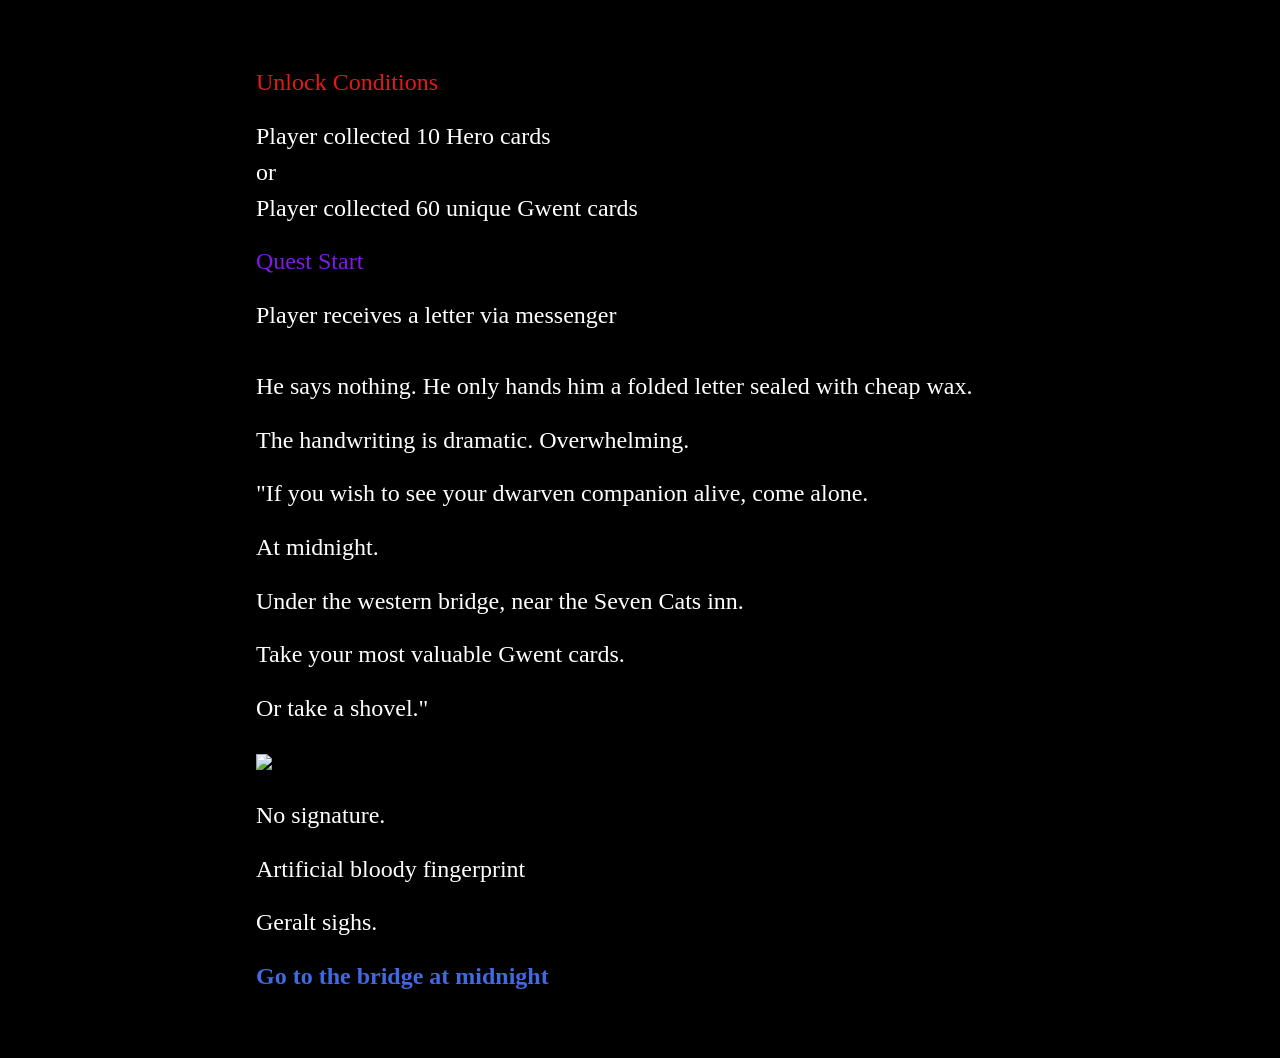
==== commit 5ef75a29: "Add files via upload" ====
--- a/index.html
+++ b/index.html
@@ -3,504 +3,366 @@
 <head>
 <meta charset="utf-8">
 <meta content="width=device-width, initial-scale=1" name="viewport">
-<title>Untitled Story</title>
+<title>Untitled Story 1</title>
 <style title="Twine CSS">@keyframes appear{0%{opacity:0}to{opacity:1}}@keyframes fade-in-out{0%,to{opacity:0}50%{opacity:1}}@keyframes rumble{25%{top:-0.1em}75%{top:.1em}0%,to{top:0px}}@keyframes shudder{25%{left:.1em}75%{left:-0.1em}0%,to{left:0px}}@keyframes buoy{25%{top:.25em}75%{top:-0.25em}0%,to{top:0px}}@keyframes sway{25%{left:.25em}75%{left:-0.25em}0%,to{left:0px}}@keyframes pulse{0%{transform:scale(0, 0)}20%{transform:scale(1.2, 1.2)}40%{transform:scale(0.9, 0.9)}60%{transform:scale(1.05, 1.05)}80%{transform:scale(0.925, 0.925)}to{transform:scale(1, 1)}}@keyframes zoom-in{0%{transform:scale(0, 0)}to{transform:scale(1, 1)}}@keyframes shudder-in{0%,to{transform:translateX(0em)}5%,25%,45%{transform:translateX(-1em)}15%,35%,55%{transform:translateX(1em)}65%{transform:translateX(-0.6em)}75%{transform:translateX(0.6em)}85%{transform:translateX(-0.2em)}95%{transform:translateX(0.2em)}}@keyframes rumble-in{0%,to{transform:translateY(0em)}5%,25%,45%{transform:translateY(-1em)}15%,35%,55%{transform:translateY(1em)}65%{transform:translateY(-0.6em)}75%{transform:translateY(0.6em)}85%{transform:translateY(-0.2em)}95%{transform:translateY(0.2em)}}@keyframes fidget{0%,8.1%,82.1%,31.1%,38.1%,44.1%,40.1%,47.1%,74.1%,16.1%,27.1%,72.1%,24.1%,95.1%,6.1%,36.1%,20.1%,4.1%,91.1%,14.1%,87.1%,to{left:0px;top:0px}8%,82%,31%,38%,44%{left:-1px}40%,47%,74%,16%,27%{left:1px}72%,24%,95%,6%,36%{top:-1px}20%,4%,91%,14%,87%{top:1px}}@keyframes slide-right{0%{transform:translateX(-100vw)}}@keyframes slide-left{0%{transform:translateX(100vw)}}@keyframes slide-up{0%{transform:translateY(100vh)}}@keyframes slide-down{0%{transform:translateY(-100vh)}}@keyframes fade-right{0%{opacity:0;transform:translateX(-1em)}to{opacity:1}}@keyframes fade-left{0%{opacity:0;transform:translateX(1em)}to{opacity:1}}@keyframes fade-up{0%{opacity:0;transform:translateY(1em)}to{opacity:1}}@keyframes fade-down{0%{opacity:0;transform:translateY(-1em)}to{opacity:1}}@keyframes flicker{0%,29%,31%,63%,65%,77%,79%,86%,88%,91%,93%{opacity:0}30%{opacity:.2}64%{opacity:.4}78%{opacity:.6}87%{opacity:.8}92%,to{opacity:1}}@keyframes blur{0%{filter:blur(2rem);opacity:0}25%{opacity:1}to{filter:blur(0rem);opacity:1}}.dom-debug-mode tw-story,.dom-debug-mode tw-passage,.dom-debug-mode tw-sidebar,.dom-debug-mode tw-include,.dom-debug-mode tw-hook,.dom-debug-mode tw-expression,.dom-debug-mode tw-link,.dom-debug-mode tw-dialog,.dom-debug-mode tw-columns,.dom-debug-mode tw-column,.dom-debug-mode tw-align{outline:1px solid #f5a3da;min-height:32px;display:block !important}.dom-debug-mode tw-story::before,.dom-debug-mode tw-passage::before,.dom-debug-mode tw-sidebar::before,.dom-debug-mode tw-include::before,.dom-debug-mode tw-hook::before,.dom-debug-mode tw-expression::before,.dom-debug-mode tw-link::before,.dom-debug-mode tw-dialog::before,.dom-debug-mode tw-columns::before,.dom-debug-mode tw-column::before,.dom-debug-mode tw-align::before{position:absolute;top:0;left:0;height:16px;background-color:#f5a3da;color:#000;font-size:16px;font-weight:normal;font-style:normal;font-family:monospace;display:inline-block;line-height:100%;white-space:pre;z-index:999997}.dom-debug-mode tw-story:hover,.dom-debug-mode tw-passage:hover,.dom-debug-mode tw-sidebar:hover,.dom-debug-mode tw-include:hover,.dom-debug-mode tw-hook:hover,.dom-debug-mode tw-expression:hover,.dom-debug-mode tw-link:hover,.dom-debug-mode tw-dialog:hover,.dom-debug-mode tw-columns:hover,.dom-debug-mode tw-column:hover,.dom-debug-mode tw-align:hover{outline:1px solid #fc9}.dom-debug-mode tw-story:hover::before,.dom-debug-mode tw-passage:hover::before,.dom-debug-mode tw-sidebar:hover::before,.dom-debug-mode tw-include:hover::before,.dom-debug-mode tw-hook:hover::before,.dom-debug-mode tw-expression:hover::before,.dom-debug-mode tw-link:hover::before,.dom-debug-mode tw-dialog:hover::before,.dom-debug-mode tw-columns:hover::before,.dom-debug-mode tw-column:hover::before,.dom-debug-mode tw-align:hover::before{background-color:#fc9;transition:background-color 1s}.dom-debug-mode tw-passage,.dom-debug-mode tw-include,.dom-debug-mode tw-hook,.dom-debug-mode tw-expression,.dom-debug-mode tw-link,.dom-debug-mode tw-dialog,.dom-debug-mode tw-columns,.dom-debug-mode tw-column,.dom-debug-mode tw-align{padding:1em;margin:0}.dom-debug-mode tw-story::before{content:'<tw-story tags="' attr(tags) '">'}.dom-debug-mode tw-passage::before{top:-16px;content:'<tw-passage tags="' attr(tags) '">'}.dom-debug-mode tw-sidebar::before{top:-16px;content:"<tw-sidebar>"}.dom-debug-mode tw-hook::before{content:'<tw-hook name="' attr(name) '">'}.dom-debug-mode tw-expression::before{content:'<tw-expression name="' attr(name) '">'}.dom-debug-mode tw-link::before{content:'<tw-link name="' attr(name) '">'}.dom-debug-mode tw-dialog::before{content:"<tw-dialog>"}.dom-debug-mode tw-columns::before{content:"<tw-columns>"}.dom-debug-mode tw-column::before{content:"<tw-column>"}.dom-debug-mode tw-align::before{content:"<tw-align>"}.dom-debug-mode tw-include::before{content:'<tw-include type="' attr(type) '" name="' attr(name) '">'}tw-open-button[goto]{display:none}.debug-mode tw-open-button[replay],.debug-mode tw-open-button[goto]{display:inline}.debug-mode tw-expression{display:inline-block !important}.debug-mode tw-expression[type=variable]::after{font-size:.8rem;padding-left:.2rem;padding-right:.2rem;vertical-align:top;content:"$" attr(name)}.debug-mode tw-expression[type=tempVariable]::after{font-size:.8rem;padding-left:.2rem;padding-right:.2rem;vertical-align:top;content:"_" attr(name)}.debug-mode tw-expression[return=boolean]{background-color:rgba(179,179,179,.2)}.debug-mode tw-expression[return=array]{background-color:rgba(255,102,102,.2)}.debug-mode tw-expression[return=dataset]{background-color:rgba(255,128,0,.2)}.debug-mode tw-expression[return=number]{background-color:rgba(255,179,102,.2)}.debug-mode tw-expression[return=datamap]{background-color:rgba(255,255,102,.2)}.debug-mode tw-expression[return=changer]{background-color:rgba(179,255,102,.2)}.debug-mode tw-expression[return=lambda]{background-color:rgba(102,255,102,.2)}.debug-mode tw-expression[return=hookname]{background-color:rgba(102,255,204,.2)}.debug-mode tw-expression[return=string]{background-color:rgba(102,255,255,.2)}.debug-mode tw-expression[return=datatype]{background-color:rgba(102,153,255,.2)}.debug-mode tw-expression[return=gradient],.debug-mode tw-expression[return=colour]{background-color:rgba(204,102,255,.2)}.debug-mode tw-expression[return=instant],.debug-mode tw-expression[return=macro]{background-color:rgba(240,117,199,.2)}.debug-mode tw-expression[return=command]{background-color:rgba(153,153,255,.2)}.debug-mode tw-expression.false{background-color:rgba(255,0,0,.2) !important}.debug-mode tw-expression[type=macro]::before{content:"(" attr(name) ":)";padding:0 .5rem;font-size:1rem;vertical-align:middle;line-height:normal;background-color:inherit;border:1px solid rgba(255,255,255,.5)}.debug-mode tw-expression[title]:not([title=""]){cursor:help}.debug-mode tw-hook{background-color:rgba(0,85,255,.1) !important}.debug-mode tw-hook::before{font-size:.8rem;padding-left:.2rem;padding-right:.2rem;vertical-align:top;content:"["}.debug-mode tw-hook::after{font-size:.8rem;padding-left:.2rem;padding-right:.2rem;vertical-align:top;content:"]"}.debug-mode tw-hook[name]::after{font-size:.8rem;padding-left:.2rem;padding-right:.2rem;vertical-align:top;content:"]<" attr(name) "|"}.debug-mode tw-pseudo-hook{background-color:rgba(255,170,0,.1) !important}.debug-mode tw-collapsed::before{font-size:.8rem;padding-left:.2rem;padding-right:.2rem;vertical-align:top;content:"{"}.debug-mode tw-collapsed::after{font-size:.8rem;padding-left:.2rem;padding-right:.2rem;vertical-align:top;content:"}"}.debug-mode tw-verbatim::before,.debug-mode tw-verbatim::after{font-size:.8rem;padding-left:.2rem;padding-right:.2rem;vertical-align:top;content:"`"}.debug-mode tw-align[style*="text-align: center"]{background:linear-gradient(to right, hsla(14, 100%, 87%, 0) 0%, hsla(14, 100%, 87%, 0.25) 50%, hsla(14, 100%, 87%, 0) 100%)}.debug-mode tw-align[style*="text-align: left"]{background:linear-gradient(to right, hsla(14, 100%, 87%, 0.25) 0%, hsla(14, 100%, 87%, 0) 100%)}.debug-mode tw-align[style*="text-align: right"]{background:linear-gradient(to right, hsla(14, 100%, 87%, 0) 0%, hsla(14, 100%, 87%, 0.25) 100%)}.debug-mode tw-column{background-color:rgba(189,228,255,.2)}.debug-mode tw-enchantment{animation:enchantment .5s infinite;border:1px solid}.debug-mode tw-link::after,.debug-mode tw-broken-link::after{font-size:.8rem;padding-left:.2rem;padding-right:.2rem;vertical-align:top;content:attr(passage-name)}.debug-mode tw-include{background-color:rgba(204,128,51,.1)}.debug-mode tw-include::before{font-size:.8rem;padding-left:.2rem;padding-right:.2rem;vertical-align:top;content:attr(type) ' "' attr(name) '"'}.debug-dialogs tw-backdrop:not(.eval-replay):not(.harlowe-crash){pointer-events:none;opacity:.1}tw-eval-replay tw-eval-code,tw-eval-replay tw-eval-explanation{max-height:20vh;overflow:auto;margin:10px auto}tw-eval-replay tw-eval-code{display:block;font-family:monospace;padding-bottom:1ex;border-bottom:2px solid gray}tw-eval-replay tw-eval-explanation{display:block;text-align:center}tw-eval-replay tw-eval-explanation>code{white-space:pre-wrap}tw-eval-replay tw-eval-explanation>code.from-block{width:40%;display:inline-block;text-align:left;max-height:4em;overflow-wrap:anywhere;overflow-y:scroll}tw-eval-replay tw-eval-explanation>code.from-block~.to-desc{width:calc(40% - 2em);margin-left:2em;display:inline-block}tw-eval-replay tw-eval-explanation>code.from-block+span::after{content:"..."}tw-eval-replay tw-eval-explanation>code.from-inline{text-align:right}tw-eval-replay tw-eval-explanation>:nth-child(2){white-space:pre}tw-eval-replay tw-eval-explanation>.to-desc{text-align:left}tw-eval-replay tw-eval-explanation>table{width:100%;margin-top:1em}tw-eval-replay tw-eval-explanation>table td{white-space:pre-wrap !important;word-wrap:anywhere}tw-eval-replay tw-eval-reason{text-align:center;font-size:80%;font-style:italic;display:block}tw-eval-replay tw-eval-it{text-align:center;font-size:80%;display:block}tw-eval-replay tw-dialog-links{display:-ms-flexbox;display:flex;-ms-flex-pack:distribute;justify-content:space-around}@keyframes enchantment{0%,to{border-color:#ffb366}50%{border-color:#6fc}}tw-debugger{position:fixed;box-sizing:border-box;bottom:0;right:0;z-index:999999;min-width:14em;min-height:1em;padding:0em .5em .5em 1em;font-size:1.25em;font-family:sans-serif;color:#262626;background-color:#fff;border-left:solid #262626 2px;border-top:solid #262626 2px;border-top-left-radius:.5em;opacity:1}tw-debugger.fade-panel:not(:hover){opacity:.33}tw-debugger.theme-dark{color:#d9d9d9;background-color:#000}tw-debugger.theme-dark{border-color:#d9d9d9 rgba(0,0,0,0) rgba(0,0,0,0) #d9d9d9}tw-debugger select{margin-right:1em;width:12em}tw-debugger button,tw-debugger tw-link{border-radius:3px;border:solid #999 1px;margin:auto 4px;color:#262626;background-color:#fff;cursor:pointer}tw-debugger button.enabled,tw-debugger tw-link.enabled{color:#000;background-color:#d9d9d9;box-shadow:inset #999 3px 5px .5em}tw-debugger.theme-dark button,tw-debugger.theme-dark tw-link{color:#d9d9d9;background-color:#000;border-color:#666}tw-debugger.theme-dark button.enabled,tw-debugger.theme-dark tw-link.enabled{color:#e6e6e6;background-color:#424242;box-shadow:inset #666 3px 5px .5em}tw-debugger button{font-size:1em;overflow-x:hidden;text-overflow:ellipsis;white-space:pre}tw-debugger tw-link{font-size:1.25em;border-radius:16px;border-style:solid;border-width:2px;text-align:center;padding:0px 8px;display:block}tw-debugger tw-link:hover{border-color:#262626;color:#262626}tw-debugger.theme-dark tw-link:hover{border-color:#d9d9d9;color:#d9d9d9}tw-debugger tw-dialog{background-color:#fff;color:#000;font-size:1.25em}tw-debugger.theme-dark tw-dialog{background-color:#000;color:#e6e6e6}tw-debugger .panel{display:-ms-flexbox;display:flex;-ms-flex-direction:column;flex-direction:column;position:absolute;bottom:100%;left:-2px;right:0;padding:1em;overflow-y:scroll;overflow-x:hidden;border:inherit;box-sizing:content-box;background-color:#fff;border-bottom:solid #999 2px;border-top-left-radius:.5em;border-bottom-left-radius:.5em;font-size:.8em}tw-debugger .panel:empty,tw-debugger .panel[hidden]{display:none}tw-debugger.theme-dark .panel{background-color:#000;border-bottom-color:#666}tw-debugger .panel-source .panel-row-buttons{width:2rem}tw-debugger .panel-source .source-tags{width:20%;font-style:italic}tw-debugger .panel-row-source td{font-family:monospace;font-size:1rem;white-space:pre-wrap;overflow-wrap:anywhere;max-height:8rem;padding:1rem}tw-debugger .panel-rows{width:100%;overflow-x:scroll}tw-debugger .panel-rows>*{display:table-row}tw-debugger .panel-rows>div:nth-of-type(2n){background-color:#e6e6e6}tw-debugger .panel-tools .panel-rows>*,tw-debugger .panel-options .panel-rows>*{margin-top:.4rem;display:block}tw-debugger.theme-dark .panel-rows>div:nth-of-type(2n){background-color:#212121}tw-debugger .panel-row-buttons{text-align:right}tw-debugger .panel-variables .panel-rows:empty::before{content:"~ No variables ~";font-style:italic;color:#575757;text-align:center}tw-debugger .panel-enchantments .panel-rows:empty::before{content:"~ No enchantments ~";font-style:italic;color:#575757;text-align:center}tw-debugger .panel-errors .panel-rows:empty::before{content:"~ No errors... for now. ~";font-style:italic;color:#575757;text-align:center}tw-debugger .panel-errors .panel-rows:empty+.panel-errors-bottom{display:none}tw-debugger.theme-dark .panel-variables .panel-rows:empty::before,tw-debugger.theme-dark .panel-enchantments .panel-rows:empty::before,tw-debugger.theme-dark .panel-errors .panel-rows:empty::before{color:#a8a8a8}tw-debugger .panel-rows:empty+.panel-variables-bottom{display:none}tw-debugger th[data-col]{text-decoration:underline;cursor:pointer}tw-debugger th[data-col][data-order=asc]::after{content:"↓"}tw-debugger th[data-col][data-order=desc]::after{content:"↑"}tw-debugger .panel-storylets:not(.panel-exclusive) .storylet-exclusive,tw-debugger .panel-storylets:not(.panel-urgent) .storylet-urgent{display:none}tw-debugger .storylet-exclusive,tw-debugger .storylet-urgent,tw-debugger .storylet-open{text-align:center}tw-debugger .panel-variables-bottom{padding-top:5px}tw-debugger .enchantment-row{min-height:1.5em}tw-debugger .variable-path{opacity:.4}tw-debugger .temporary-variable-scope,tw-debugger .enchantment-local{font-family:sans-serif;font-weight:normal;opacity:.8;font-size:.75em}tw-debugger .temporary-variable-scope:not(:empty)::before,tw-debugger .enchantment-local:not(:empty)::before{content:" in "}tw-debugger .variable-name,tw-debugger .enchantment-name{font-family:monospace;font-weight:bold}tw-debugger .variable-type{color:#575757;font-weight:normal;text-overflow:ellipsis;overflow:hidden;max-width:10em}tw-debugger.theme-dark .variable-type{color:#a8a8a8}tw-debugger .error-row{display:table-row;background-color:rgba(230,101,204,.3)}tw-debugger .error-row:nth-of-type(2n){background-color:rgba(237,145,219,.3)}tw-debugger .error-row>*{display:table-cell;padding:.25em .5em}tw-debugger .error-row .error-message[title]:not([title=""]){cursor:help}tw-debugger .error-row .error-passage{color:#575757}tw-debugger.theme-dark .error-row .error-passage{color:#a8a8a8}tw-debugger .storylet-row{background-color:rgba(193,240,225,.3)}tw-debugger .storylet-row:nth-child(2n){background-color:rgba(152,231,204,.3)}tw-debugger .storylet-row.storylet-closed{font-style:italic;background-color:#fff}tw-debugger .storylet-row.storylet-closed:nth-child(2n){background-color:#e6e6e6}tw-debugger .storylet-row.storylet-closed>:not(.storylet-lambda){opacity:.6}.storylet-error tw-debugger .storylet-row{background-color:rgba(230,101,204,.3)}.storylet-error tw-debugger .storylet-row:nth-child(2n){background-color:rgba(237,145,219,.3)}tw-debugger .storylet-row .storylet-name,tw-debugger .storylet-row .storylet-value{display:inline-block;width:50%}tw-debugger .storylet-row .storylet-lambda{font-family:monospace;font-size:1rem;white-space:pre-wrap;overflow-wrap:anywhere}tw-debugger.theme-dark .storylet-row.storylet-closed{background-color:#000}tw-debugger.theme-dark .storylet-row.storylet-closed:nth-child(2n){background-color:#212121}tw-debugger .tabs{padding-bottom:.5em}tw-debugger .tab{border-radius:0px 0px .5em .5em;border-top:none;top:-2px}tw-debugger .resizer-h{position:absolute;height:14em;border-left:2px solid #999;border-right:2px solid #999;top:10px;left:4px;width:8px;cursor:ew-resize}tw-debugger.theme-dark .resizer-h{border-color:rgba(0,0,0,0) #666}tw-debugger .resizer-v{position:absolute;height:8px;border-top:2px solid #999;border-bottom:2px solid #999;margin-bottom:4px;top:4px;left:10px;width:95%;cursor:ns-resize;box-sizing:border-box}tw-debugger.theme-dark .resizer-v{border-color:#666 rgba(0,0,0,0)}tw-debugger mark{color:inherit;background-color:rgba(101,230,230,.3) !important}tw-dialog{z-index:999997;border:#fff solid 2px;padding:2em;color:#fff;background-color:#000;display:block}@media(min-width: 576px){tw-dialog{max-width:50vw}}tw-dialog input[type=text]{font-size:inherit;width:100%;border:solid #fff !important}tw-dialog-links{text-align:right;display:-ms-flexbox;display:flex;-ms-flex-pack:end;justify-content:flex-end}tw-backdrop{z-index:999996;position:fixed;top:0;left:0;right:0;bottom:0;background-color:rgba(0,0,0,.8);display:-ms-flexbox;display:flex;-ms-flex-align:center;align-items:center;-ms-flex-pack:center;justify-content:center}tw-backdrop~tw-backdrop{display:none}tw-link,.enchantment-link{cursor:pointer;color:#4169e1;font-weight:bold;text-decoration:none;transition:color .2s ease-in-out}tw-passage [style^=color] tw-link:not(:hover),tw-passage [style*=" color"] tw-link:not(:hover),tw-passage [style^=color][hover=true] tw-link:hover,tw-passage [style*=" color"][hover=true] tw-link:hover,tw-passage [style^=color] .enchantment-link:not(:hover),tw-passage [style*=" color"] .enchantment-link:not(:hover),tw-passage [style^=color][hover=true] .enchantment-link:hover,tw-passage [style*=" color"][hover=true] .enchantment-link:hover{color:inherit}tw-link:hover,.enchantment-link:hover{color:#00bfff}tw-link:active,.enchantment-link:active{color:#dd4b39}.visited{color:#6941e1}tw-passage [style^=color] .visited:not(:hover),tw-passage [style*=" color"] .visited:not(:hover),tw-passage [style^=color][hover=true] .visited:hover,tw-passage [style*=" color"][hover=true] .visited:hover{color:inherit}.visited:hover{color:#e3e}tw-broken-link{color:#933;border-bottom:2px solid #933;cursor:not-allowed}tw-passage [style^=color] tw-broken-link:not(:hover),tw-passage [style*=" color"] tw-broken-link:not(:hover),tw-passage [style^=color][hover=true] tw-broken-link:hover,tw-passage [style*=" color"][hover=true] tw-broken-link:hover{color:inherit}tw-link.enchantment-mouseover,.link.enchantment-mouseover,tw-expression.enchantment-mouseover>tw-link{color:inherit;font-weight:inherit;transition:none;cursor:inherit;border-bottom:2px dashed #999}tw-link.enchantment-mouseover:hover,tw-link.enchantment-mouseover:active,.link.enchantment-mouseover:hover,.link.enchantment-mouseover:active,tw-expression.enchantment-mouseover>tw-link:hover,tw-expression.enchantment-mouseover>tw-link:active{color:inherit}tw-link.enchantment-mouseover.enchantment-button,.link.enchantment-mouseover.enchantment-button,tw-expression.enchantment-mouseover>tw-link.enchantment-button{border-style:dashed}tw-link.enchantment-mouseout,.link.enchantment-mouseout,tw-expression.enchantment-mouseout>tw-link{color:inherit;font-weight:inherit;transition:none;cursor:inherit;border:rgba(64,149,191,.6) 1px solid;border-radius:.2em}tw-link.enchantment-mouseout:hover,tw-link.enchantment-mouseout:active,.link.enchantment-mouseout:hover,.link.enchantment-mouseout:active,tw-expression.enchantment-mouseout>tw-link:hover,tw-expression.enchantment-mouseout>tw-link:active{color:inherit}tw-link.enchantment-mouseout:hover,.link.enchantment-mouseout:hover,tw-expression.enchantment-mouseout>tw-link:hover{background-color:rgba(175,197,207,.75);border:rgba(0,0,0,0) 1px solid}tw-link.enchantment-dblclick,.link.enchantment-dblclick,tw-expression.enchantment-dblclick>tw-link{color:inherit;font-weight:inherit;transition:none;cursor:inherit;cursor:pointer;border:2px solid #999;border-radius:0}tw-link.enchantment-dblclick:hover,tw-link.enchantment-dblclick:active,.link.enchantment-dblclick:hover,.link.enchantment-dblclick:active,tw-expression.enchantment-dblclick>tw-link:hover,tw-expression.enchantment-dblclick>tw-link:active{color:inherit}tw-link.enchantment-dblclick:active,.link.enchantment-dblclick:active,tw-expression.enchantment-dblclick>tw-link:active{background-color:#999}tw-link.enchantment-button,.link.enchantment-button,.enchantment-button:not(.link) tw-link,.enchantment-button:not(.link) .link{border-radius:16px;border-style:solid;border-width:2px;text-align:center;padding:0px 8px;display:block}.enchantment-button{display:block}.enchantment-clickblock{cursor:pointer;width:100%;height:100%;display:block}.enchantment-clickblock>:not(tw-enchantment)::after{content:"";width:100%;height:100%;top:0;left:0;display:block;box-sizing:border-box;position:absolute;pointer-events:none;color:rgba(65,105,225,.5);transition:color .2s ease-in-out}.enchantment-clickblock>:not(tw-enchantment):hover::after{color:rgba(0,191,255,.5)}.enchantment-clickblock>:not(tw-enchantment):active::after{color:rgba(222,78,59,.5)}.enchantment-clickblock>:not(tw-enchantment)::after{box-shadow:inset 0 0 0 .5vmax}.enchantment-clickblock>tw-passage::after,.enchantment-clickblock>tw-sidebar::after{box-shadow:0 0 0 .5vmax}.enchantment-mouseoverblock>:not(tw-enchantment)::after{content:"";width:100%;height:100%;top:0;left:0;display:block;box-sizing:border-box;position:absolute;pointer-events:none;border:2px dashed #999}.enchantment-mouseoutblock>:not(tw-enchantment)::after{content:"";width:100%;height:100%;top:0;left:0;display:block;box-sizing:border-box;position:absolute;pointer-events:none;border:rgba(64,149,191,.6) 2px solid}.enchantment-mouseoutblock:hover>:not(tw-enchantment)::after{content:"";width:100%;height:100%;top:0;left:0;display:block;box-sizing:border-box;position:absolute;pointer-events:none;background-color:rgba(175,197,207,.75);border:rgba(0,0,0,0) 2px solid;border-radius:.2em}.enchantment-dblclickblock>:not(tw-enchantment)::after{content:"";width:100%;height:100%;top:0;left:0;display:block;box-sizing:border-box;position:absolute;pointer-events:none;cursor:pointer;border:2px solid #999}tw-dialog-links{padding-top:1.5em}tw-dialog-links tw-link{border-radius:16px;border-style:solid;border-width:2px;text-align:center;padding:0px 8px;display:block;display:inline-block}html{margin:0;height:100%;overflow-x:hidden}*,:before,:after{position:relative;box-sizing:inherit}body{margin:0;height:100%}tw-storydata{display:none}tw-story{display:-ms-flexbox;display:flex;-ms-flex-direction:column;flex-direction:column;font:100% Georgia,serif;box-sizing:border-box;width:100%;min-height:100%;font-size:1.5em;line-height:1.5em;padding:5% 5%;overflow:hidden;background-color:#000;color:#fff}tw-story [style*=content-box] *{box-sizing:border-box}@media(min-width: 576px){tw-story{padding:5% 20%}}tw-story tw-consecutive-br{display:block;height:1.6ex;visibility:hidden}tw-story select{background-color:rgba(0,0,0,0);font:inherit;border-style:solid;padding:2px}tw-story select:not([disabled]){color:inherit}tw-story textarea{resize:none;background-color:rgba(0,0,0,0);font:inherit;color:inherit;border-style:none;padding:2px}tw-story input[type=text]{background-color:rgba(0,0,0,0);font:inherit;color:inherit;border-style:none}tw-story input[type=checkbox]{transform:scale(1.5);margin:0 .5em .5em .5em;vertical-align:middle}tw-story tw-noscript{animation:appear .8s}tw-passage{display:block}tw-sidebar{text-align:center;display:-ms-flexbox;display:flex;-ms-flex-pack:justify;justify-content:space-between}@media(min-width: 576px){tw-sidebar{left:-5em;width:3em;position:absolute;-ms-flex-direction:column;flex-direction:column}tw-enchantment[style*=width]>tw-sidebar{width:inherit}}tw-icon{display:inline-block;margin:.5em 0;font-size:66px;font-family:"Verdana",sans-serif}tw-icon[alt]{opacity:.2;cursor:pointer}tw-icon[alt]:hover{opacity:.4}tw-icon[data-label]::after{font-weight:bold;content:attr(data-label);font-size:20px;bottom:-20px;left:-50%;white-space:nowrap}tw-meter{display:block}tw-hook:empty,tw-expression:empty{display:none}tw-error{display:inline-block;border-radius:.2em;padding:.2em;font-size:1rem;cursor:help;white-space:pre-wrap}tw-error.error{background-color:rgba(223,58,190,.6);color:#fff}tw-error.warning{background-color:rgba(223,140,58,.6);color:#fff;display:none}.debug-mode tw-error.warning{display:inline}tw-error-explanation{display:block;font-size:.8rem;line-height:1rem}tw-open-button,tw-folddown{cursor:pointer;line-height:0em;border-radius:4px;border:1px solid rgba(255,255,255,.5);font-size:.8rem;margin:0 .2rem;padding:3px;white-space:pre}tw-folddown::after{content:"▶"}tw-folddown.open::after{content:"▼"}tw-open-button[replay]{display:none}tw-error tw-open-button,tw-eval-replay tw-open-button{display:inline !important}tw-open-button::after{content:attr(label)}tw-notifier{border-radius:.2em;padding:.2em;font-size:1rem;background-color:rgba(223,182,58,.4);display:none}.debug-mode tw-notifier{display:inline}tw-notifier::before{content:attr(message)}tw-colour{border:1px solid #000;display:inline-block;width:1em;height:1em}tw-enchantment:empty{display:none}h1{font-size:3em}h2{font-size:2.25em}h3{font-size:1.75em}h1,h2,h3,h4,h5,h6{line-height:1em;margin:.3em 0 .6em 0}pre{font-size:1rem;line-height:initial}small{font-size:70%}big{font-size:120%}mark{color:rgba(0,0,0,.6);background-color:#ff9}ins{color:rgba(0,0,0,.6);background-color:rgba(255,242,204,.5);border-radius:.5em;box-shadow:0em 0em .2em #ffe699;text-decoration:none}center{text-align:center;margin:0 auto;width:60%}blink{text-decoration:none;animation:fade-in-out 1s steps(1, end) infinite alternate}tw-align{display:block}tw-columns{display:-ms-flexbox;display:flex;-ms-flex-direction:row;flex-direction:row;-ms-flex-pack:justify;justify-content:space-between}.transition-in{animation:appear 0ms step-start}.transition-out{animation:appear 0ms step-end}[data-t8n^=dissolve].transition-in,[data-t8n=fade].transition-in{animation:appear .8s}[data-t8n^=dissolve].transition-out,[data-t8n=fade].transition-out{animation:appear .8s reverse}[data-t8n^=shudder].transition-in{display:inline-block !important;animation:shudder-in .8s}[data-t8n^=shudder].transition-out{display:inline-block !important;animation:shudder-in .8s reverse}[data-t8n^=rumble].transition-in{display:inline-block !important;animation:rumble-in .8s}[data-t8n^=rumble].transition-out{display:inline-block !important;animation:rumble-in .8s reverse}[data-t8n^=pulse].transition-in{animation:pulse .8s;display:inline-block !important}[data-t8n^=pulse].transition-out{animation:pulse .8s reverse;display:inline-block !important}[data-t8n^=zoom].transition-in{animation:zoom-in .8s;display:inline-block !important}[data-t8n^=zoom].transition-out{animation:zoom-in .8s reverse;display:inline-block !important}[data-t8n^=blur].transition-in{animation:blur .8s;display:inline-block !important}[data-t8n^=blur].transition-out{animation:blur .8s reverse;display:inline-block !important}[data-t8n^=slideleft].transition-in{animation:slide-left .8s;display:inline-block !important}[data-t8n^=slideleft].transition-out{animation:slide-right .8s reverse;display:inline-block !important}[data-t8n^=slideright].transition-in{animation:slide-right .8s;display:inline-block !important}[data-t8n^=slideright].transition-out{animation:slide-left .8s reverse;display:inline-block !important}[data-t8n^=slideup].transition-in{animation:slide-up .8s;display:inline-block !important}[data-t8n^=slideup].transition-out{animation:slide-down .8s reverse;display:inline-block !important}[data-t8n^=slidedown].transition-in{animation:slide-down .8s;display:inline-block !important}[data-t8n^=slidedown].transition-out{animation:slide-up .8s reverse;display:inline-block !important}[data-t8n^=fadeleft].transition-in{animation:fade-left .8s;display:inline-block !important}[data-t8n^=fadeleft].transition-out{animation:fade-right .8s reverse;display:inline-block !important}[data-t8n^=faderight].transition-in{animation:fade-right .8s;display:inline-block !important}[data-t8n^=faderight].transition-out{animation:fade-left .8s reverse;display:inline-block !important}[data-t8n^=fadeup].transition-in{animation:fade-up .8s;display:inline-block !important}[data-t8n^=fadeup].transition-out{animation:fade-down .8s reverse;display:inline-block !important}[data-t8n^=fadedown].transition-in{animation:fade-down .8s;display:inline-block !important}[data-t8n^=fadedown].transition-out{animation:fade-up .8s reverse;display:inline-block !important}[data-t8n^=flicker].transition-in{animation:flicker .8s}[data-t8n^=flicker].transition-out{animation:flicker .8s reverse}
 </style>
 </head>
 <body>
-<tw-story><noscript><tw-noscript>JavaScript needs to be enabled to play Untitled Story.</tw-noscript></noscript></tw-story>
-<tw-storydata name="Untitled Story" startnode="1" creator="Twine" creator-version="2.12.0" format="Harlowe" format-version="3.3.9" ifid="F4D4D9AF-EC0F-47FD-93F3-83CB3F952A88" options="" tags="" zoom="1" hidden><style role="stylesheet" id="twine-user-stylesheet" type="text/twine-css"></style><script role="script" id="twine-user-script" type="text/twine-javascript"></script><tw-passagedata pid="1" name="Untitled Passage" tags="" position="575,175" size="100,100">Novigrad never smelled clean.
-
-Salt from the sea mixed with smoke from the chimneys, but today something else lingered in the air — tension.
-
-People were quieter. Watching. Whispering.
-
-Geralt didn’t need rumors to know something was wrong.
-
-He found Zoltan in one of the city wards, sitting upright only because pride wouldn’t let him lie down.
-
-&quot;You picked a bad time to visit,&quot; the dwarf rasped, pressing a stained cloth to his mouth. &quot;Feels like I swallowed broken glass.&quot;
-
-Blood. Not much. But enough.
-
-Around him, others looked the same — pale, sweating, eyes red from strain. Not drunk. Not poisoned. Something else.
-
-They had nothing in common.
-
-Except one thing.
-
-Each of them had spent the previous evening at a tavern near the docks.
-A place known for cheap ale and loud gwent tournaments.
-
-And now the city was starting to talk.
-
-Poison.
-Curses.
-Czarownice.
-
-Geralt exhaled slowly.
-
-If this turned into panic, someone would end up burning for it.
-
-[[Go to the tavern near the docks]]</tw-passagedata><tw-passagedata pid="2" name="Go to the tavern near the docks" tags="" position="575,300" size="100,100">The inn is louder than it should be.
-
-Not with music—with anger.
-
-A crowd has gathered outside, shouting over each other. Accusations. Demands. Someone shouts about poison. Someone else about witches.
-
-Geralt pushes through them without a word.
-
-The air is thick inside.
-
-The innkeeper stands behind the counter, polishing the same mug over and over again. His hands are shaking.
-
-&quot;I didn&#39;t poison anyone,&quot; he says before Geralt can speak. &quot;You have to believe me. This place is all I have.&quot;
-
-He looks desperate. Almost broken.
-
-He&#39;s asking for help.
-
-But the moment Geralt starts asking questions—about the tournament, about who was there, about possible arguments—the innkeeper stiffens.
-
-&quot;I don&#39;t remember every drunken fool who comes in here,&quot; he mutters. “You won&#39;t find anything here.”
-
-Geralt turns to leave.
-
-Something catches his eye near the edge of the wooden floor.
-
-A dark red stain.
-
-Cleaned. But not well enough.
-
-For a brief moment, a strange weight presses on his chest. Not pain. Just… pressure.
-
-Outside, the crowd presses again, furious and frightened.
-
-Before things get ugly, Geralt leads the innkeeper out a side exit and into the house.
-
-Once the man is safely inside, Geralt turns toward the inn.
-
-If there are any answers, he must look for them there.
-
-[[Return to the inn]]</tw-passagedata><tw-passagedata pid="3" name="Return to the inn" tags="" position="575,425" size="100,100">By the time Geralt returned, the crowd was gone.
-
-Only the broken windows and silence remained.
-
-Glass crunched underfoot as he entered.
-
-The inn seemed smaller now. Tables were overturned. Chairs were shattered. Someone had carved the word &quot;POISON&quot; into the wooden bar.
-
-Fear works quickly.
-
-Geralt searched carefully.
-
-Behind the counter.
-
-Under the tables.
-
-In the storage crates.
-
-No vials. No powders. No hidden alchemical tools.
-
-Only the same dark stain on the floor – deeper when he saw it this time.
-
-As he kneels closer, the pressure returns.
-
-Weak. Magical.
-
-Not strong enough for an experienced wizard.
-
-But real.
-
-He heads towards the basement.
-
-The air grows colder as it descends.
-
-Barrels. Dust. Damp stone.
-
-Nothing.
-
-No ritual circles.
-
-No signs of brewing toxins.
-
-Only silence.
+<tw-story><noscript><tw-noscript>JavaScript needs to be enabled to play Untitled Story 1.</tw-noscript></noscript></tw-story>
+<tw-storydata name="Untitled Story 1" startnode="1" creator="Twine" creator-version="2.12.0" format="Harlowe" format-version="3.3.9" ifid="B42F9509-652E-4903-AF36-C78442246343" options="" tags="" zoom="1" hidden><style role="stylesheet" id="twine-user-stylesheet" type="text/twine-css"></style><script role="script" id="twine-user-script" type="text/twine-javascript"></script><tw-passagedata pid="1" name="Untitled Passage" tags="" position="275,150" size="100,100">(text-colour:red)[Unlock Conditions]
+
+Player collected 10 Hero cards
+or
+Player collected 60 unique Gwent cards
+
+(text-colour:purple)[Quest Start]
+
+Player receives a letter via messenger
+
+
+He says nothing. He only hands him a folded letter sealed with cheap wax.
+
+The handwriting is dramatic. Overwhelming.
+
+&quot;If you wish to see your dwarven companion alive, come alone.
+
+At midnight.
+
+Under the western bridge, near the Seven Cats inn.
+
+Take your most valuable Gwent cards.
+
+Or take a shovel.&quot;
+
+&lt;img src=&quot;https://i.imgur.com/iZWsnf7.png&quot;&gt;
+
+No signature.
+
+Artificial bloody fingerprint
+
+Geralt sighs.
+
+[[Go to the bridge at midnight]]</tw-passagedata><tw-passagedata pid="2" name="Go to the bridge at midnight" tags="" position="275,300" size="100,100">(text-colour:purple)[Context]
+
+Player arrives at the bridge at midnight.
+Encounter can be approached directly or observed from distance.
+
+
+
+The bridge is quiet at night.
+
+The moonlight reflects off the water.
+
+A scene unfolds beneath it.
+
+Zoltan sits on a crate, his hands loosely bound with rope.
+
+Way too loosely.
+
+Beside him stands a thin figure in a dark cloak and mask.
+The stance is dramatic.
+
+Almost theatrical.
+
+A third masked figure lurks in the shadows,
+
+clearly contemplating every life decision that has led to this moment.
+
+The thin figure says in a distorted voice:
+
+&quot;Witcher. You came alone.&quot;
+
+Geralt watches them.
+
+The voice sounds... familiar.
+
+(text-colour:purple)[Option 1: Immediately Expose Them]
+
+Player interrupts setup directly
+Skips staged roleplay
+
+(text-colour:purple)[Option 2: Play Along (Kidnapping Scenario)]
+
+Player engages in staged scenario
+Allows event to unfold further before reveal
+
+[[Immediately expose them]]
+[[Play the kidnapping]]</tw-passagedata><tw-passagedata pid="3" name="Immediately expose them" tags="" position="212.5,425" size="100,100">&quot;Nice mask, Dandelion,&quot; Geralt says dryly.
+
+Silence follows.
+
+The thin figure stiffens.
+
+Zoltan sighs loudly.
+
+&quot;Oh for the love of— I told you he’d recognize the voice.&quot;
+
+The masked man rips the mask off in frustration.
+
+&quot;Oh come on, Geralt! You were supposed to hesitate. Maybe squint suspiciously. Not ruin it in the first sentence!&quot;
+
+Geralt folds his arms.
+
+&quot;You tied him with a sailor’s knot. My horse could escape that.&quot;
+
+Zoltan rolls his eyes and casually stands up, slipping his hands free from the rope without effort.
+
+&quot;See? Told him we needed a better knot. Or at least tighter wrists.&quot;
+
+The third masked figure removes their mask more slowly, clearly reconsidering every life choice that led to standing under a bridge at midnight.
+
+&quot;This was his idea,&quot; Zoltan mutters, pointing at Dandelion.
+
+&quot;It was a dramatic scenario!&quot; Dandelion protests. &quot;A hostage situation! Tension! Emotion! Growth!&quot;
+
+&quot;You asked for his gwent cards,&quot; Zoltan snaps.
+
+&quot;High stakes, Zoltan. High stakes!&quot;
+
+Geralt pinches the bridge of his nose.
+
+&quot;So. Which part of this was meant to convince me?&quot;
+
+
+
+(text-colour:purple)[Outcome]
+
+Encounter revealed as staged scenario
+No combat or hostility triggered
+Group remains intact and unharmed
+
+(text-colour:purple)[Ending State: Neutral Social Outcome]
+
+Player spends time conversing with the group
+Context shifts into informal discussion of current events
+No narrative consequences or world-state changes</tw-passagedata><tw-passagedata pid="4" name="Play the kidnapping" tags="" position="337.5,425" size="100,100">Geralt narrows his eyes.
+
+&quot;What do you want?&quot;
+
+The masked figure straightens proudly, cloak flaring slightly.
+
+&quot;We demand,&quot; he declares in a distorted voice, &quot;two of your most valuable gwent cards.&quot;
+
+A dramatic pause.
+
+&quot;In exchange for the dwarf.&quot;
+
+Zoltan suddenly jerks against his ropes.
+
+&quot;Geralt! Don’t listen to him!&quot; he shouts theatrically. &quot;They’re madmen! Card-hungry devils!&quot;
+
+Geralt watches him carefully.
+
+The ropes shift far too easily.
+
+The masked figure points at Zoltan.
+
+&quot;Silence, hostage! Or we shall—&quot; he gestures vaguely with a wooden spoon painted black, &quot;—escalate!&quot;
+
+Zoltan gasps loudly.
+
+&quot;You wouldn’t dare! I’m worth at least three legendary cards!&quot;
+
+&quot;Two!&quot; the masked man corrects quickly. &quot;We agreed on two!&quot;
+
+From the shadows, the third masked figure mutters:
+
+&quot;This is already falling apart.&quot;
+
+Zoltan leans toward Geralt, lowering his voice just slightly — but not enough.
+
+&quot;They’ve been feeding me nothing but watered ale. I grow weaker by the minute.&quot;
+
+Geralt sighs.
+
+&quot;Which cards?&quot;
+
+&quot;The rare ones!&quot; the masked man answers immediately. &quot;The ones you glare at when someone breathes too close to them.&quot;
+
+Zoltan nods solemnly.
+
+&quot;A fair ransom for a dwarf of culture.&quot;
+
+The river flows quietly beneath the bridge.
+
+Geralt considers his options.
+
+[[Agree to give the cards]]
+[[Challenge the kidnapper to gwent]]</tw-passagedata><tw-passagedata pid="5" name="Agree to give the cards" tags="" position="275,550" size="100,100">Geralt reaches into his pouch without another word.
+
+He pulls out two rare gwent cards.
+
+Moonlight catches on their polished surfaces.
+
+The masked figure inhales sharply.
+
+Zoltan freezes mid-struggle.
+
+&quot;You’re… actually giving them the cards?&quot; he says, momentarily dropping the hostage tone.
+
+Geralt hands them over calmly.
+
+&quot;For the dwarf,&quot; he says flatly.
+
+The thin man stares at the cards like a starving man presented with a feast.
+
+Then—
+
+He bursts into laughter.
+
+The mask comes off.
+
+&quot;Damn it, Geralt! You were supposed to argue! At least threaten me dramatically!&quot;
+
+Zoltan slips free of his ropes with theatrical indignation.
+
+&quot;I was prepared to faint if necessary!&quot; he protests. &quot;You ruined the climax!&quot;
+
+The third masked figure removes theirs with a tired sigh.
+
+&quot;I’m never doing bridge-theater again.&quot;
+
+(text-colour:purple)[Outcome]
+
+Player loses two rare Gwent cards
+Encounter resolves peacefully and immediately
+
+(text-colour:purple)[Recovery Mechanic]
+
+Lost cards can be regained later
+Available through Gwent matches with Zoltan and Dandelion</tw-passagedata><tw-passagedata pid="6" name="Challenge the kidnapper to gwent" tags="" position="400,550" size="100,100">&quot;One round,&quot; Geralt says calmly. &quot;If I win, he walks.&quot;
+
+The masked man tilts his head.
+
+&quot;And if I win,&quot; he replies grandly, &quot;the dwarf is… dramatically doomed.&quot;
+
+Zoltan gasps.
+
+&quot;Dramatically? What does that even mean?&quot;
+
+&quot;It means,&quot; the masked man improvises, &quot;your fate shall be sealed in the most poetic way possible.&quot;
+
+Zoltan squints at him.
+
+&quot;You didn’t think this through, did you?&quot;
+
+They sit on overturned crates beneath the bridge.
+
+The river moves slowly behind them.
+Moonlight flickers across the cards.
+
+The masked man shuffles with unnecessary flair.
+
+Zoltan leans forward, still loosely tied.
+
+&quot;Careful, witcher,&quot; he warns loudly. &quot;He’s been practicing. Watched three whole games last week.&quot;
+
+&quot;I heard that!&quot; the masked man snaps.
+
+Cards are drawn.
+
+[[Geralt wins]]
+[[Geralt loses]]</tw-passagedata><tw-passagedata pid="7" name="Geralt wins" tags="" position="337.5,675" size="100,100">The final card lands on the crate between them.
+
+Silence.
+
+The river continues to flow.
+
+The masked man stares at the board.
+
+Counts once.
+
+Twice.
+
+&quot;...No.&quot;
+
+Zoltan leans forward as far as the rope allows.
+
+&quot;Well? WELL?&quot;
+
+Geralt calmly gathers his cards.
+
+&quot;You overcommitted in the first round.&quot;
+
+The masked man slowly slumps backward.
+
+&quot;This was not how Act Three was supposed to end.&quot;
+
+Zoltan bursts into booming laughter.
+
+&quot;I told you not to play Northern Realms against him!&quot;
+
+The masked figure rips off the mask dramatically.
+
+&quot;You are no fun, Geralt.&quot;
+
+Dandelion throws the mask aside.
+
+Zoltan stands up, slipping free of the ropes with exaggerated relief.
+
+&quot;I was prepared to fake my own execution speech!&quot;
+
+&quot;You would’ve enjoyed it,&quot; Geralt replies dryly.
+
+From the shadows, the third participant removes their mask.
+
+&quot;I am never rehearsing ransom scenarios again.&quot;
+
+Geralt tucks his cards safely away.
+
+Zoltan claps him on the shoulder.
+
+&quot;Fine. You win. But next time, we kidnap Roach.&quot;
+
+Geralt gives him a long look.
+
+&quot;Try it.&quot;
+
+(text-colour:purple)[Outcome]
+
+Player keeps all Gwent cards
+Encounter resolves peacefully
+Party dialogue unlocks alternative lines depending on win state</tw-passagedata><tw-passagedata pid="8" name="Geralt loses" tags="" position="462.5,675" size="100,100">The last card lands in the chest.
+
+Silence.
+
+The masked man stares at the board.
 
 Then…
 
-The sound of the front door opening upstairs.
-
-Voices.
-
-A young man. Nervous.
-
-A girl. Quieter, but calm.
-
-Geralt freezes in the darkness.
-
-“Did you bring a book from Grandma?” the girl whispers.
-
-“Yes. And you? Herbs? And eggs?” the boy replies.
-
-A pause.
-
-“If this doesn’t work…”
-
-“It has to work.”
-
-Their footsteps approach the entrance.
-
-Geralt has three options.
-
-[[Stay hidden and listen]]
-[[Go out and confront them]]
-[[Go out and report them to the guards]]</tw-passagedata><tw-passagedata pid="4" name="Stay hidden and listen" tags="" position="450,550" size="100,100">Geralt remains in the darkness of the basement stairs.
-
-Upstairs, a young couple kneels on the inn&#39;s floor.
-
-The herbs form an irregular circle.
-
-The egg lies in the center.
-
-The girl takes a breath and begins to chant:
-
-&quot;Odi illam anum aquosam quae lutum in cameram iacit.
-
-Sed amo pugnas chartarum.
-
-Bene tibi sit.&quot;
-
-Silence falls.
-
-Nothing happens.
-
-Geralt almost smiles.
-
-Either someone taught her the wrong words...
-
-or she didn&#39;t know them at all.
-
-She steps out of the shadows.
-
-&quot;That won&#39;t work,&quot; she says calmly. &quot;Unless the curse is afraid of the water witch.&quot;
-
-They both turn to him, terrified.
-
-[[Confront them]]</tw-passagedata><tw-passagedata pid="5" name="Go out and confront them" tags="" position="575,550" size="100,100">Geralt steps closer before the ritual begins.
-
-The young couple jumps in terror.
-
-On the floor: herbs arranged in a circle.
-
-An egg carefully placed in the center.
-
-A small, worn book lies open between them.
-
-&quot;What are you doing?&quot; Geralt asks.
-
-&quot;We&#39;re trying to lift the curse,&quot; the girl says quickly. &quot;Before more people suffer.&quot;
-
-Geralt studies the primitive preparations.
-
-This is not the work of a master magician.
-
-[[Confront them]]</tw-passagedata><tw-passagedata pid="6" name="Go out and report them to the guards" tags="" position="700,600" size="100,100">Geralt leaves the cellar without a word.
-
-Upstairs, the young couple freezes as they see him emerge from the shadows.
-
-On the inn&#39;s floor, herbs are arranged in a crude circle.
-
-An egg lies in the center.
-
-The girl looks pale.
-
-The boy clutches a small, worn book.
-
-Geralt says nothing.
-
-He turns and walks out into the night.
-
-As if on cue, a patrol of Redanian soldiers emerges from around the corner.
-
-&quot;They&#39;re inside,&quot; Geralt says dispassionately. &quot;Practicing magic. Probably related to the illness.&quot;
-
-The soldiers don&#39;t hesitate.
-
-Geralt doesn&#39;t stay to watch.
-
-[[ Extended Ending – The Scapegoat]]</tw-passagedata><tw-passagedata pid="7" name="Confront them" tags="" position="500,675" size="100,100">The boy speaks first.
-
-&quot;It wasn&#39;t us,&quot; he says quickly. &quot;We didn&#39;t poison anyone.&quot;
-
-The girl stares at the floor.
-
-&quot;We were there during the tournament,&quot; he admits. &quot;When it happened.&quot;
-
-Geralt says nothing. He simply waits.
-
-The boy swallows.
-
-&quot;My father… he hasn&#39;t been the same since my mother left. He drinks more. He talks louder. He laughs at inappropriate things.&quot;
-
-He hesitates.
-
-&quot;During the tournament, he humiliated a girl. In front of everyone. He said things he shouldn&#39;t have. He treated her like she was nothing.&quot;
-
-The girl nods slowly.
-
-&quot;She objected. She was furious. She was shaking.&quot;
-
-&quot;There were screams,&quot; the boy continues. &quot;She tripped. She cut her hand on broken glass.&quot;
-
-Geralt&#39;s vision sharpens.
-
-“Blood on the inn floor.”
-
-The girl lifts her head.
-
-“My grandmother always said that strong emotions and blood can stick to a place. If words are spoken with enough pain… they stay.”
-
-“So you thought you could reverse it,” Geralt says calmly.
-
-The boy nods.
-
-“We didn’t want anyone else to suffer from this.”
-
-Geralt looks at them for a long moment.
-
-“If this curse started that night, then the key is this girl.”
-
-The boy shifts uncomfortably.
-
-“We don’t know where she lives,” he admits. “No one does.”
-
-The girl adds quietly, “Only his father would know. He brought her there.”
-
-A silence falls between them.
-
-If Geralt wants to know the truth, he’ll have to talk to the innkeeper again.
-
-[[Tell the innkeeper what you learned]]</tw-passagedata><tw-passagedata pid="8" name="Tell the innkeeper what you learned" tags="" position="500,800" size="100,100">The innkeeper&#39;s quarters smell worse than the inn.
-
-Stale beer. Sweat. Regret.
-
-The floor is covered with broken bottles. A chair lies overturned. The shutters are ajar, letting in thin slivers of cold light.
-
-Geralt sees a man sitting on the floor, leaning against the wall, a bottle dangling loosely from his fingers.
-
-He slowly looks up.
-
-&quot;I told you... I don&#39;t know anything.&quot;
-
-Geralt doesn&#39;t answer immediately.
-
-He looks around the room.
-
-A man who has already lost something.
-
-Perhaps something more than just his reputation. 
-
-[[Use Axii to force the truth]]
-[[Threaten him]]
-[[Offer coin for information]]</tw-passagedata><tw-passagedata pid="9" name="Use Axii to force the truth" tags="" position="300,950" size="100,100">Geralt&#39;s eyes twinkled slightly.
-
-&quot;Look at me,&quot; he said quietly.
-
-The innkeeper&#39;s resistance weakened.
-
-&quot;She lived near the fish market,&quot; he murmured. &quot;A small, rented room. Second floor. Blue door.&quot;
-
-His voice trembled.
-
-&quot;I didn&#39;t want it to go this far.&quot;
-
-[[Go to the girl&#39;s address]]</tw-passagedata><tw-passagedata pid="10" name="Threaten him" tags="" position="500,925" size="100,100">Geralt steps closer.
-
-&quot;If anyone dies because of you, I&#39;ll make sure you remember that.&quot;
-
-The innkeeper clenches his jaw.
-
-&quot;I told you everything.&quot;
-
-He turns his face away.
-
-Geralt leaves, bringing nothing new.
-
-[[Try a different approach]]</tw-passagedata><tw-passagedata pid="11" name="Offer coin for information" tags="" position="700,950" size="100,100">Geralt places a small pouch of coins on the table.
-
-&quot;For the truth.&quot;
-
-The innkeeper stares at her for a long moment.
-
-Then he sighs.
-
-&quot;Fish market district. Second floor. Blue door.&quot;
-
-He avoids Geralt&#39;s gaze.
-
-&quot;I didn&#39;t think he&#39;d curse this place.&quot;
-
-[[Go to the girl&#39;s address]]</tw-passagedata><tw-passagedata pid="12" name="Go to the girl&#39;s address" tags="" position="500,1200" size="100,100">The market district is quieter at this hour.
-
-Geralt easily finds the blue door.
-
-It&#39;s ajar.
-
-The room inside is small and almost empty.
-
-A travel bag lies on the bed.
-Clothes have been hastily folded.
-The window is slightly ajar.
-
-The girl stands at the table, pale and exhausted.
-
-She doesn&#39;t look surprised to see him.
-
-&quot;I was supposed to go out tonight,&quot; she says quietly.
-
-[[Use Axii]]
-[[Speak coldly]]
-[[Speak with understanding]]</tw-passagedata><tw-passagedata pid="13" name="Try a different approach" tags="" position="500,1050" size="100,100">Threats won&#39;t break him.
-
-Not like this.
-
-[[Use Axii to force the truth]]
-[[Offer coin for information]]</tw-passagedata><tw-passagedata pid="14" name="Use Axii" tags="" position="375,1325" size="100,100">Geralt&#39;s eyes flashed faintly.
-
-&quot;Tell me what happened.&quot;
-
-Her shoulders stiffen. Her voice becomes distant.
-
-She explains the argument.
-
-Humiliation.
-
-Blood.
-
-Words she spoke in anger.
-
-When the effect wears off, she steps back.
-
-&quot;You had no right.&quot;
-
-Her expression hardens.
-
-&quot;I can&#39;t fix this. Let him live with it.&quot;
-
-By morning, she disappears from Novigrad.
-
-[[Ending – Silence and Decay]]</tw-passagedata><tw-passagedata pid="15" name="Speak coldly" tags="" position="500,1325" size="100,100">“If you cursed the inn, you&#39;ll take it back,” Geralt says dispassionately.
-
-The girl laughs bitterly.
-
-“Now you care about the consequences?”
-
-She shakes her head.
-
-“He didn&#39;t care.”
-
-He refuses to return.
-
-She leaves the city within a few days.
-
-[[Ending – Silence and Decay]]</tw-passagedata><tw-passagedata pid="16" name="Speak with understanding" tags="" position="625,1325" size="100,100">Geralt lowers his voice.
-
-&quot;He hurt you.&quot;
-
-She nods slowly.
-
-&quot;I trusted him,&quot; she whispers. &quot;And he made sure everyone knew I was stupid.&quot;
-
-Tears gather in her eyes, but she doesn&#39;t let them fall.
-
-&quot;I didn&#39;t want to curse anyone. I just... I screamed... I didn&#39;t think I could bring a curse.&quot;
-
-Geralt looks at her.
-
-&quot;If you call it off, people will stop suffering. Because right now, it&#39;s people who aren&#39;t to blame who are suffering.&quot;
-
-A long silence.
-
-Finally, she nods.
-
-&quot;I&#39;ll help. But he&#39;ll tell the truth. In front of them all.&quot;
-
-[[Return to the inn with her]]</tw-passagedata><tw-passagedata pid="17" name="Ending – Silence and Decay" tags="" position="425,1450" size="100,100">The curse slowly weakens over time.
-
-No ritual can wash it away.
-
-Zoltan survives, but his cough never fully disappears.
-
-The inn&#39;s reputation suffers. Customers stop dining there.
-
-Within a few months, the innkeeper closes his doors.
-
-Some wounds heal.
-
-Others remain forever.</tw-passagedata><tw-passagedata pid="18" name="Return to the inn with her" tags="" position="625,1450" size="100,100">The inn is silent as they return.
-
-The innkeeper stands paralyzed at the sight of her.
-
-He lights some herbs.
-
-Smoke fills the room.
-
-This time he speaks carefully.
-
-No anger. No fury.
-
-Only release.
-
-The burden in the inn lifts.
-
-The curse is gone.
-
-Later, in front of the gathered residents, the innkeeper admits his guilt.
-
-He apologizes.
-
-Some forgive him.
-
-Others do not.
-
-The inn remains open.
-
-But it is not the same place.</tw-passagedata><tw-passagedata pid="19" name=" Extended Ending – The Scapegoat" tags="" position="700,725" size="100,100">The soldiers drag the girl out before dawn.
-
-The boy shouts after them.
-No one listens.
-
-By noon, the story spreads across Novigrad.
-
-A witch uncovered.
-Justice served.
-
-The pyre burns near the docks.
-
-Smoke rises high enough for everyone to see.
-
-For a brief moment, the city feels safer.
-
-But the tavern does not.
-
-Within days, new customers fall ill.
-
-The same cough.
-The same pale skin.
-The same red-stained cloth.
-
-The blood on the tavern floor was never hers.
-
-And what was born there was never lifted.
-
-People stop coming.
-
-Tables gather dust.
-The sign above the door rotates in silence.
-
-Zoltan survives.
-
-The tavern does not.</tw-passagedata></tw-storydata>
+He leaps to his feet.
+
+&quot;We did it!&quot; he shouts. &quot;The Witcher has fallen! Strategy! Brilliant! Destiny!&quot;
+
+Zoltan blinks, looking at the cards.
+
+&quot;…Wait.&quot;
+
+He narrows his eyes even more.
+
+&quot;Did we really win?&quot;
+
+The masked man spreads his arms wide.
+
+&quot;You doubted me, hostage! But look! Victory!&quot;
+
+Zoltan immediately changes his tone.
+
+&quot;Yes! Just as we planned! Perfect execution!&quot;
+
+Geralt calmly gathers the discarded cards and sets aside two rare ones.
+
+&quot;As agreed.&quot;
+
+The masked man, instead of grabbing the cards, grabs the bottle of rum.
+
+The &quot;kidnappers&quot; get so excited that they forget to take the cards and go off to the tavern to celebrate their great victory.
+
+(text-colour:purple)[Outcome]
+
+Player keeps all Gwent cards
+Encounter resolves in comedic failure state
+Dialogue variations may change depending on outcome</tw-passagedata></tw-storydata>
 <script title="Twine engine code" data-main="harlowe">(function(){"use strict";
 var require,define;!function(){var e={},r={};require=function(i){var n=e[i];return n&&(r[i]=n[1].apply(void 0,n[0].map(require)),e[i]=void 0),r[i]},(define=function(r,i,n){if("function"==typeof r)return r();e[r]=[i,n]}).amd=!0}();/*!
  * https://github.com/paulmillr/es6-shim
